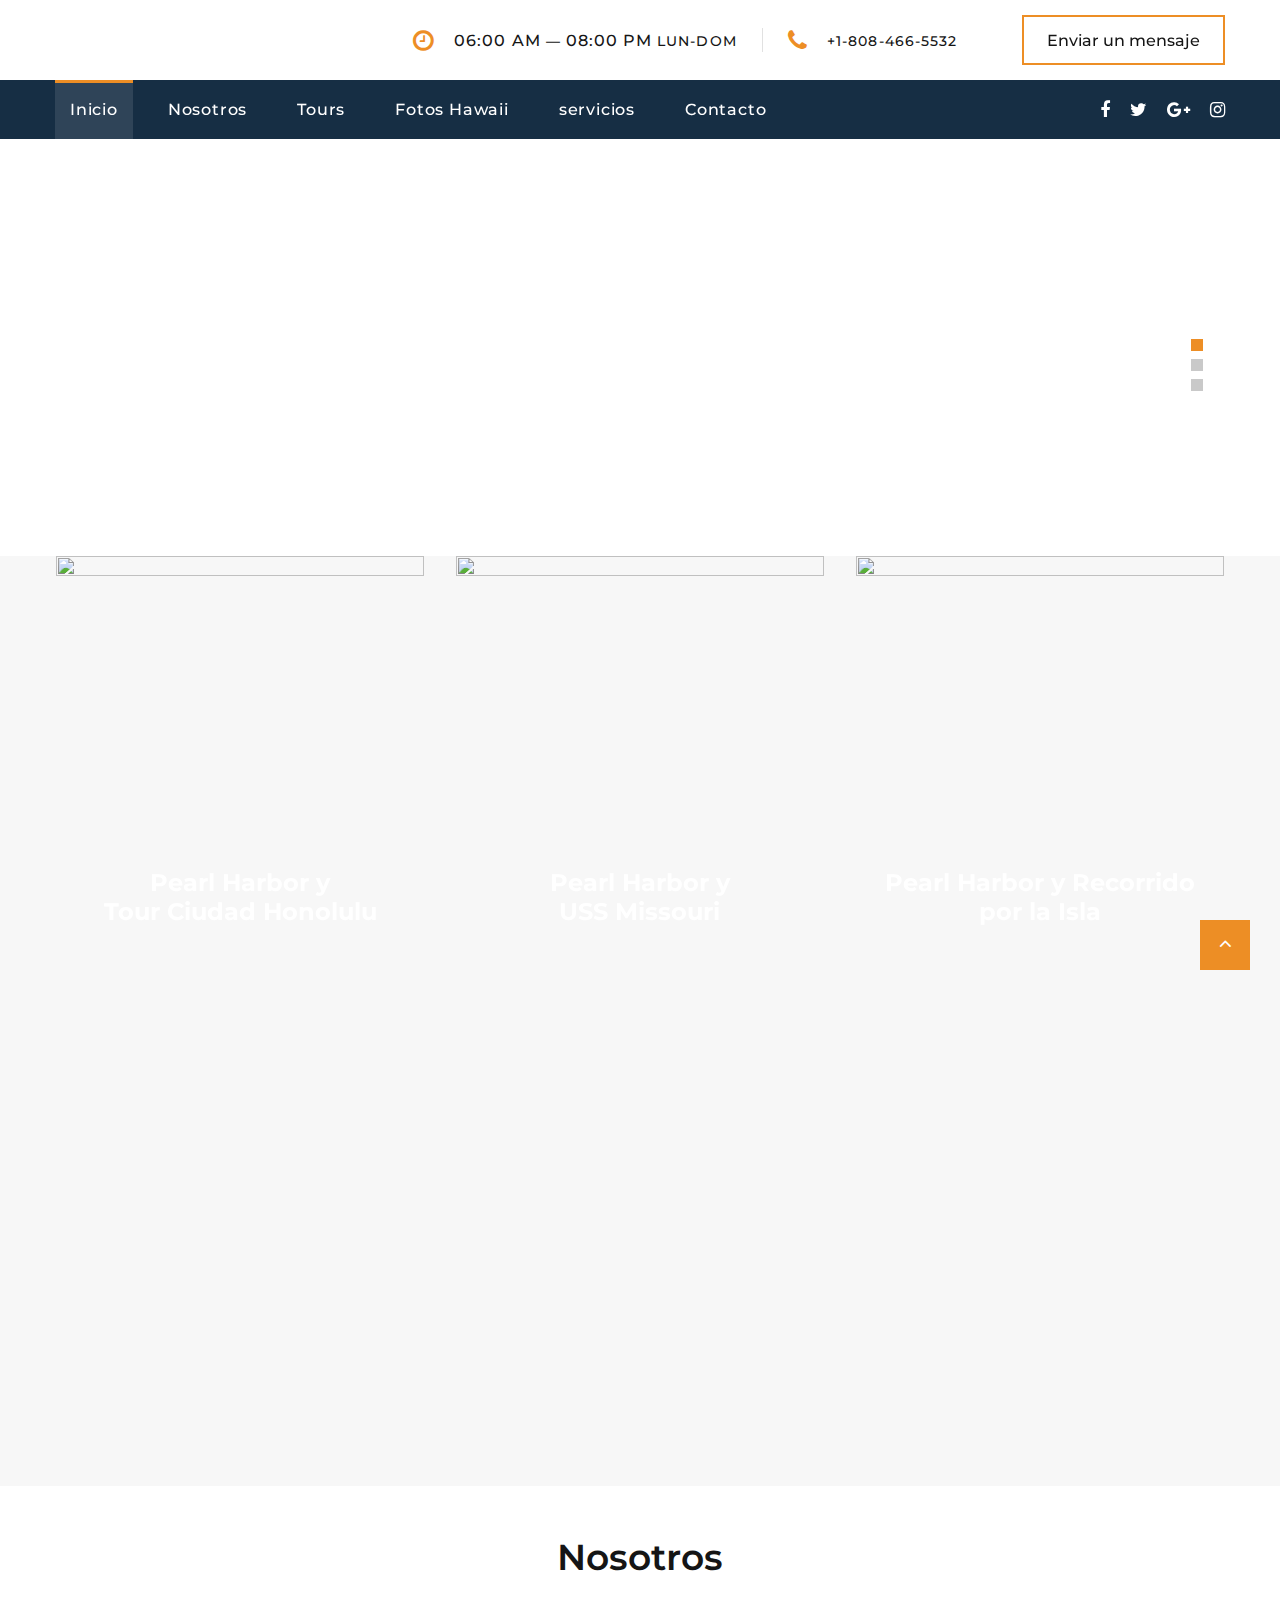
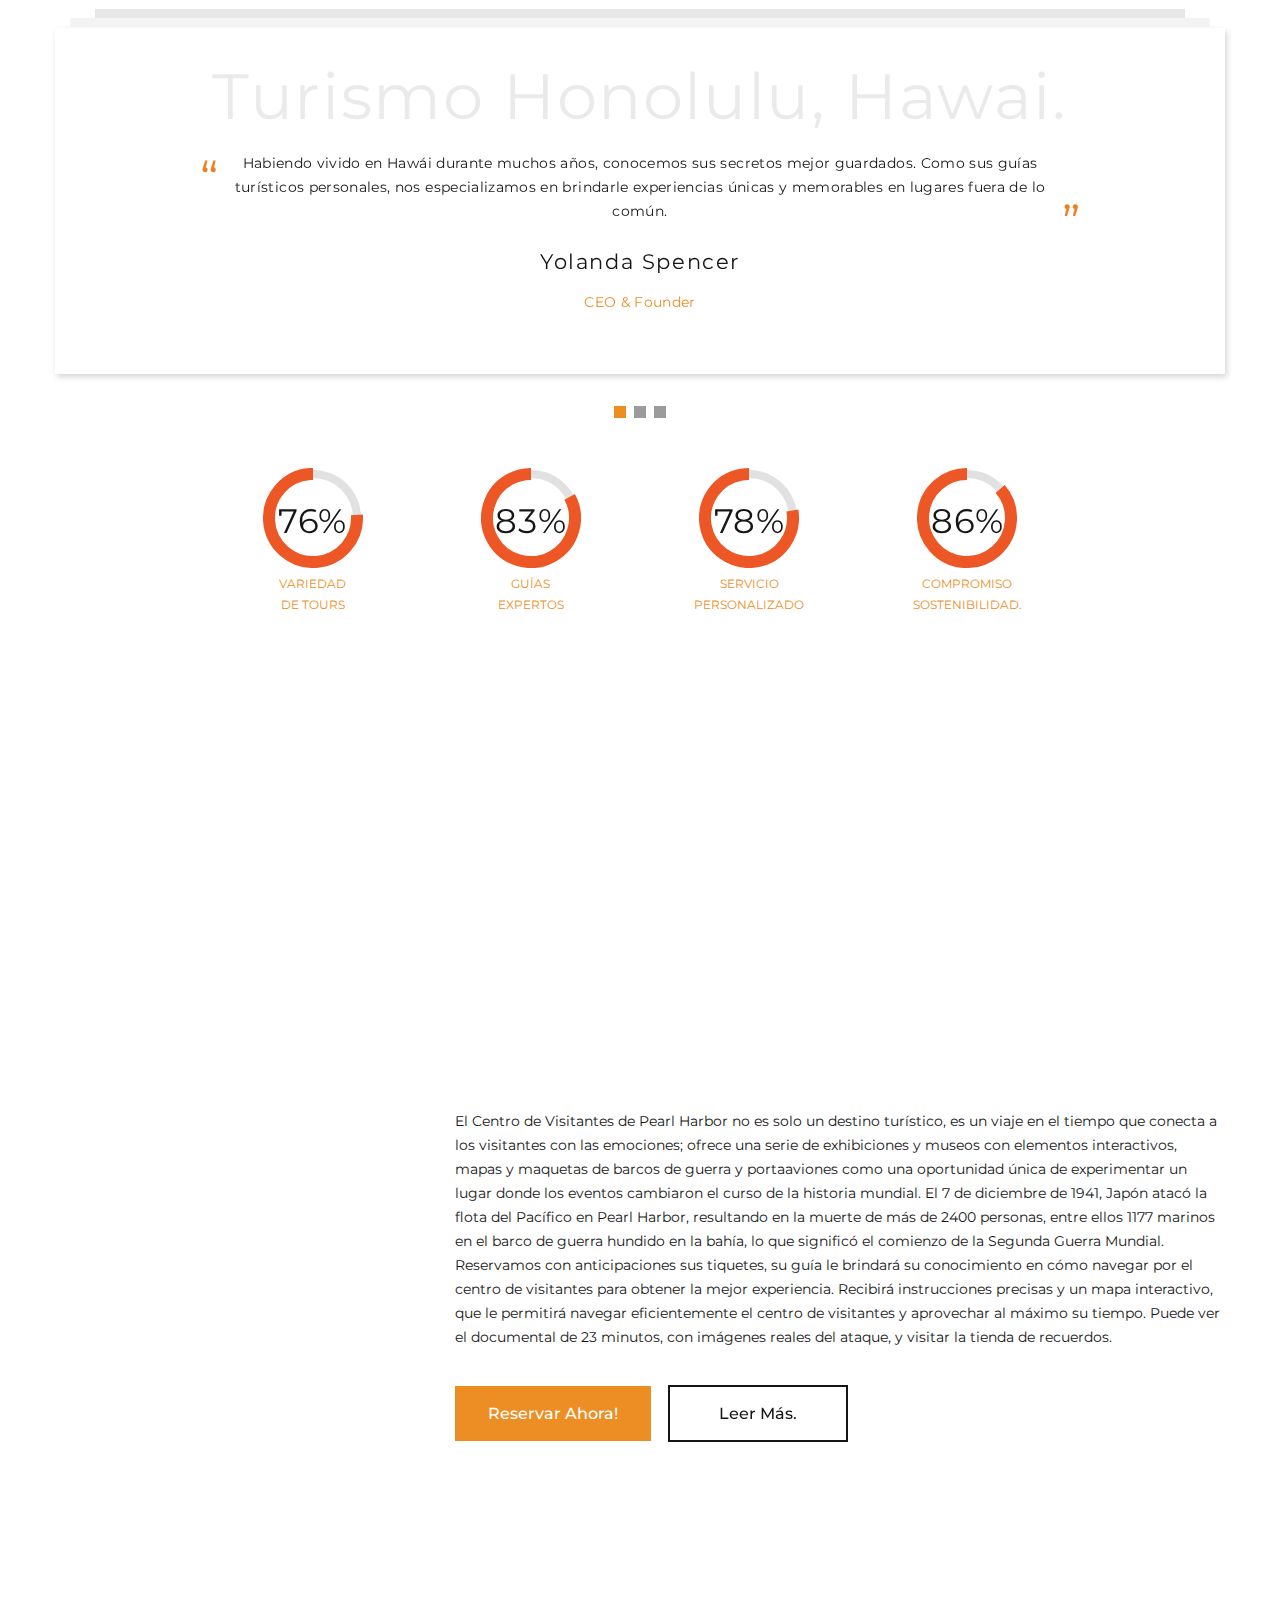
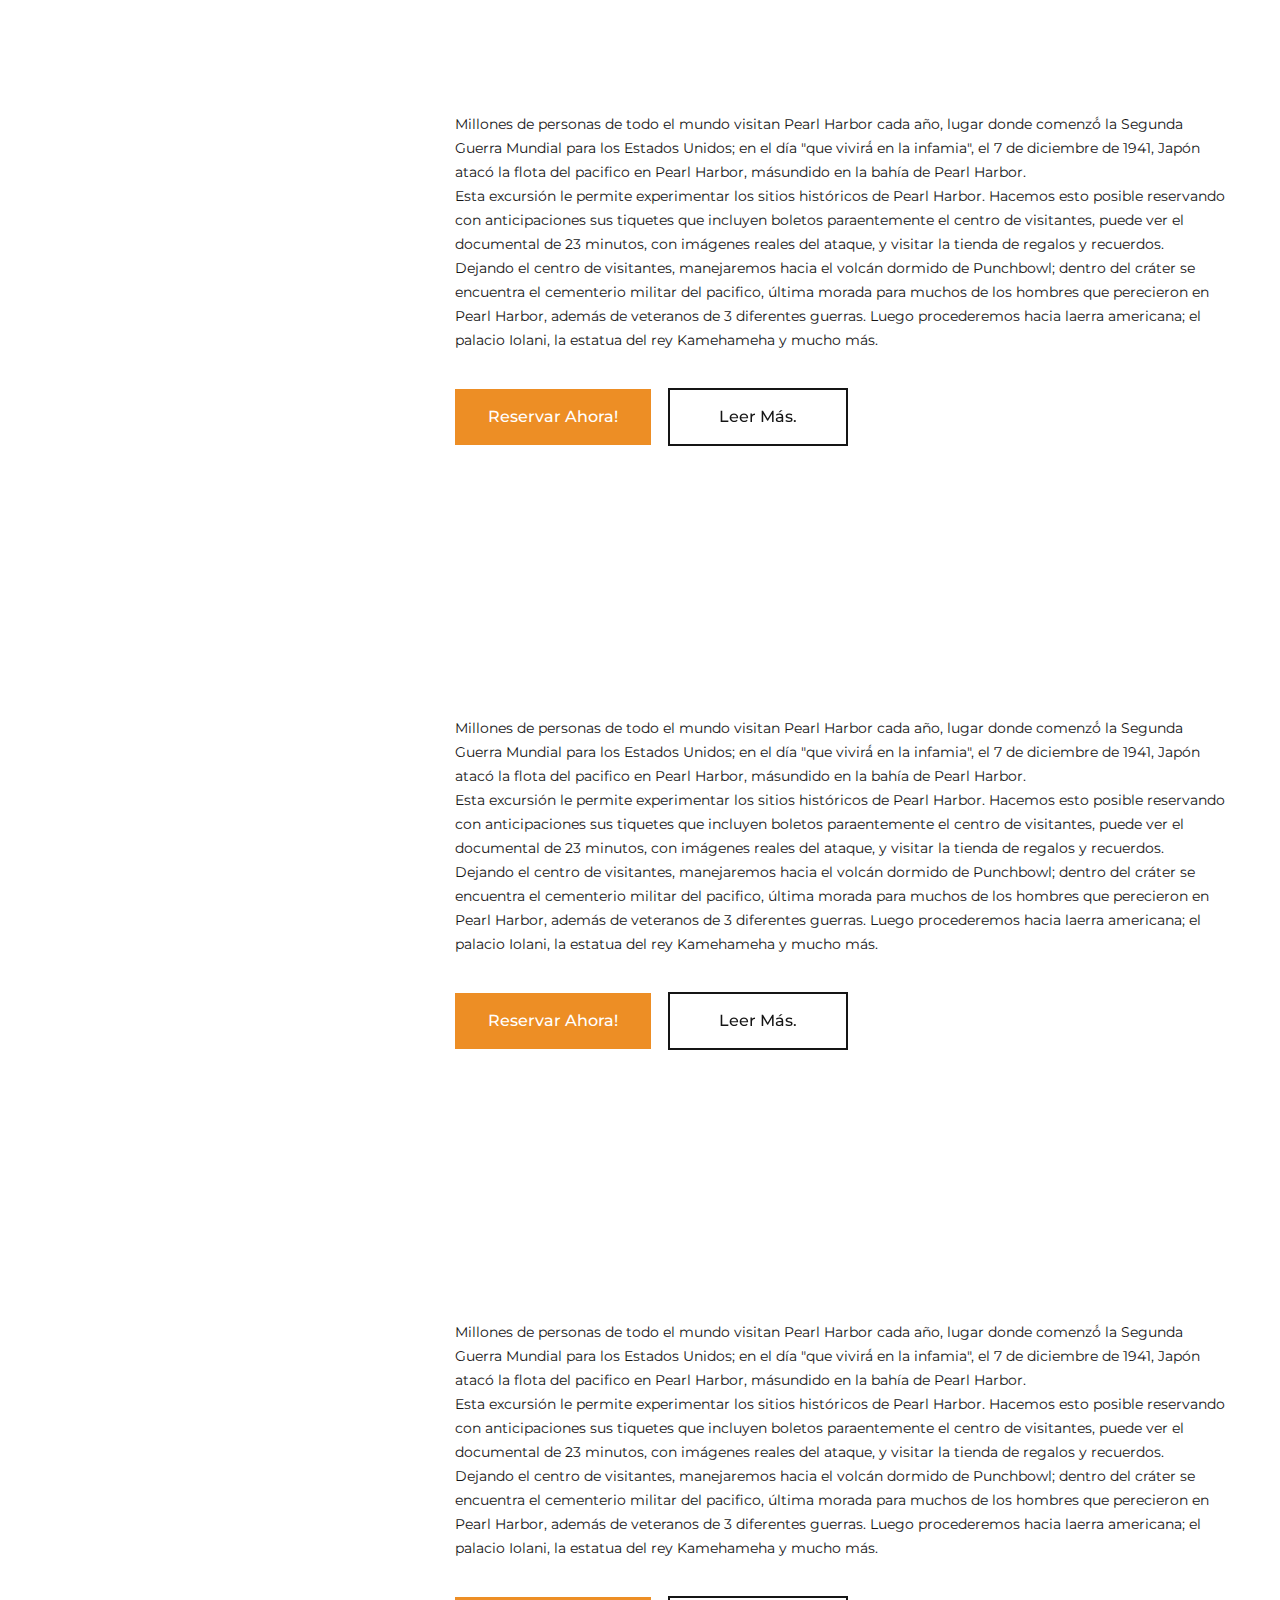
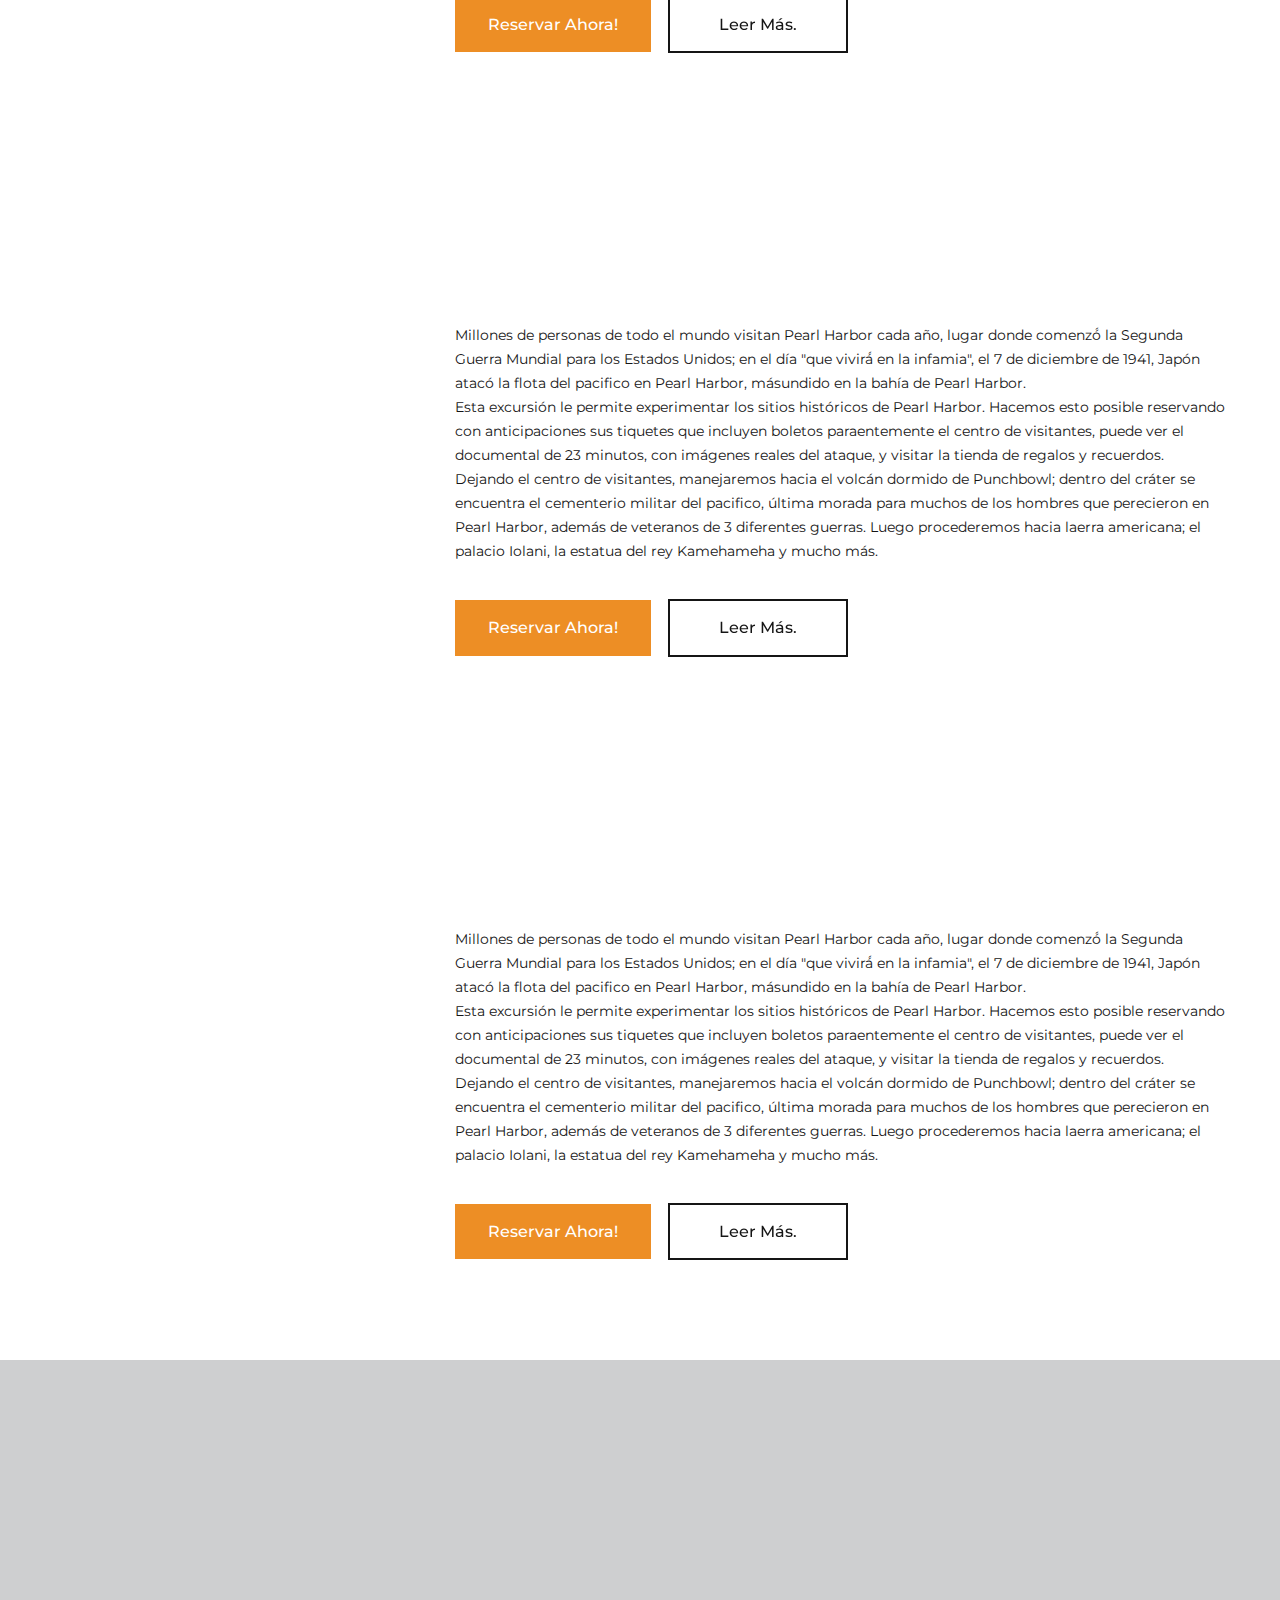
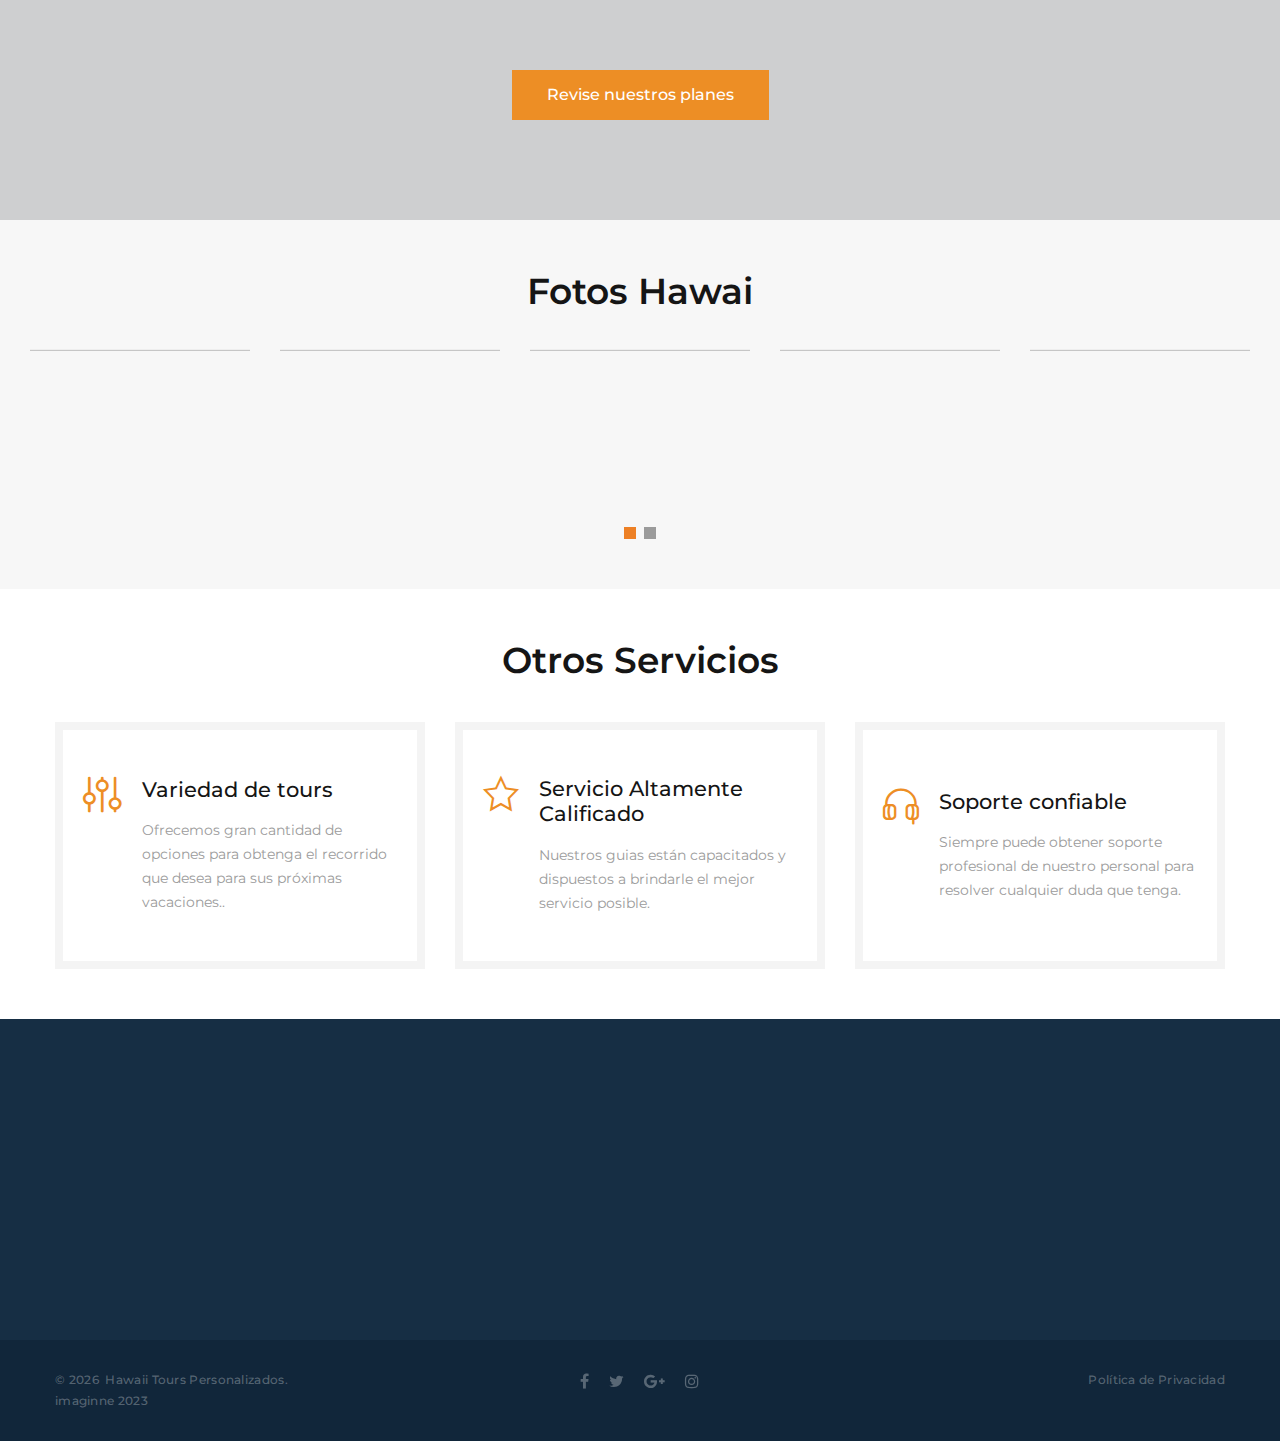
==== index.html @ 7d5526f1 "Add files via upload" ====
<!DOCTYPE html>
<html class="wide wow-animation" lang="en">
  <head>
    <title>Hawai Tours Personalizados</title>
    <meta name="format-detection" content="telephone=no">
    <meta name="viewport" content="width=device-width, height=device-height, initial-scale=1.0, maximum-scale=1.0, user-scalable=0">
    <meta http-equiv="X-UA-Compatible" content="IE=edge">
    <meta charset="utf-8">
    <link rel="icon" href="images/favicon.ico" type="image/x-icon">
    <!-- Stylesheets-->
    <link rel="stylesheet" type="text/css" href="//fonts.googleapis.com/css?family=Montserrat:400,500,600,700%7CPoppins:400%7CTeko:300,400">
    <link rel="stylesheet" href="css/bootstrap.css">
    <link rel="stylesheet" href="css/fonts.css">
    <link rel="stylesheet" href="css/style.css">
    <style>.ie-panel{display: none;background: #212121;padding: 10px 0;box-shadow: 3px 3px 5px 0 rgba(0,0,0,.3);clear: both;text-align:center;position: relative;z-index: 1;} html.ie-10 .ie-panel, html.lt-ie-10 .ie-panel {display: block;}</style>
  </head>
  <body>
    <div class="ie-panel"><a href="http://windows.microsoft.com/en-US/internet-explorer/"><img src="images/ie8-panel/warning_bar_0000_us.jpg" height="42" width="820" alt="You are using an outdated browser. For a faster, safer browsing experience, upgrade for free today."></a></div>
    <div class="preloader">
      <div class="preloader-body">
        <div class="cssload-container">
          <div class="cssload-speeding-wheel"></div>
        </div>
        <p>Loading...</p>
      </div>
    </div>
    <div class="page">
      <!-- Page Header<a class="banner banner-top" href="https://www.templatemonster.com/intense-multipurpose-html-template.html" target="_blank"><img src="images/intense_02.jpg" alt=""/></a>-->
      <header class="section page-header">
        <!-- RD Navbar-->
        <div class="rd-navbar-wrap">
          <nav class="rd-navbar rd-navbar-corporate" data-layout="rd-navbar-fixed" data-sm-layout="rd-navbar-fixed" data-md-layout="rd-navbar-fixed" data-md-device-layout="rd-navbar-fixed" data-lg-layout="rd-navbar-static" data-lg-device-layout="rd-navbar-fixed" data-xl-layout="rd-navbar-static" data-xl-device-layout="rd-navbar-static" data-xxl-layout="rd-navbar-static" data-xxl-device-layout="rd-navbar-static" data-lg-stick-up-offset="46px" data-xl-stick-up-offset="46px" data-xxl-stick-up-offset="106px" data-lg-stick-up="true" data-xl-stick-up="true" data-xxl-stick-up="true">
            <div class="rd-navbar-collapse-toggle rd-navbar-fixed-element-1" data-rd-navbar-toggle=".rd-navbar-collapse"><span></span></div>
            <div class="rd-navbar-aside-outer">
              <div class="rd-navbar-aside">
                <!-- RD Navbar Panel-->
                <div class="rd-navbar-panel">
                  <!-- RD Navbar Toggle-->
                  <button class="rd-navbar-toggle" data-rd-navbar-toggle=".rd-navbar-nav-wrap"><span></span></button>
                  <!-- RD Navbar Brand-->
                  <div class="rd-navbar-brand">
                    <!--Brand--><a class="brand" href="index.html"><img src="images/logo-default-450x37.png" alt="" width="" height=""/></a>
                  </div>
                </div>
                <div class="rd-navbar-aside-right rd-navbar-collapse">
                  <ul class="rd-navbar-corporate-contacts">
                    <li>
                      <div class="unit unit-spacing-xs">
                        <div class="unit-left"><span class="icon fa fa-clock-o"></span></div>
                        <div class="unit-body">
                          <p><span>06:00 am</span> — <span>08:00 pm</span> Lun-Dom</p>
                        </div>
                      </div>
                    </li>
                    <li>
                      <div class="unit unit-spacing-xs">
                        <div class="unit-left"><span class="icon fa fa-phone"></span></div>
                        <div class="unit-body"><a class="link-phone" href="tel:+18084665532">+1-808-466-5532</a></div>
                      </div>
                    </li>
                  </ul><a class="button button-md button-default-outline-2 button-ujarak" href="sms:+18082589701">Enviar un mensaje</a>
                </div>
              </div>
            </div>
            <div class="rd-navbar-main-outer">
              <div class="rd-navbar-main">
                <div class="rd-navbar-nav-wrap">
                  <ul class="list-inline list-inline-md rd-navbar-corporate-list-social">
                    <li><a class="icon fa fa-facebook" href="#"></a></li>
                    <li><a class="icon fa fa-twitter" href="#"></a></li>
                    <li><a class="icon fa fa-google-plus" href="#"></a></li>
                    <li><a class="icon fa fa-instagram" href="#"></a></li>
                  </ul>
                  <!-- RD Navbar Nav-->
                  <ul class="rd-navbar-nav">
                    <li class="rd-nav-item active"><a class="rd-nav-link" href="#inicio">Inicio</a>
                    </li>
                    <li class="rd-nav-item"><a class="rd-nav-link" href="#nosotros">Nosotros</a>
                    </li>
                    <li class="rd-nav-item"><a class="rd-nav-link" href="#tours">Tours</a>
                    </li>
                      <li class="rd-nav-item"><a class="rd-nav-link" href="#galeria">Fotos Hawaii</a>
                    </li>
                      <li class="rd-nav-item"><a class="rd-nav-link" href="#servicios">servicios</a>
                    </li>
                    <li class="rd-nav-item"><a class="rd-nav-link" href="#contacto">Contacto</a>
                    </li>
                  </ul>
                </div>
              </div>
            </div>
          </nav>
        </div>
      </header>
      <!-- Inicio swiper-->
      <section id="inicio" class="section swiper-container swiper-slider swiper-slider-corporate swiper-pagination-style-2" data-loop="true" data-autoplay="5000" data-simulate-touch="true" data-nav="false" data-direction="vertical">
        <div class="swiper-wrapper text-left">
          <div class="swiper-slide context-dark" data-slide-bg="images/slider-4-slide-1-1920x678.jpg">
            <div class="swiper-slide-caption section-md">
              <div class="container">
                <div class="row">
                  <div class="col-md-10">
                    <h6 class="text-uppercase" data-caption-animate="fadeInRight" data-caption-delay="0">Disfrute los mejores tours Personalizados</h6>
                    <h2 class="oh font-weight-light" data-caption-animate="slideInUp" data-caption-delay="100"><span>Explore</span><span class="font-weight-bold">Honolulu, hawai.</span></h2><a class="button button-default-outline button-ujarak" href="#contacto" data-caption-animate="fadeInLeft" data-caption-delay="0">Contáctenos</a>
                  </div>
                </div>
              </div>
            </div>
          </div>
          <div class="swiper-slide context-dark" data-slide-bg="images/slider-4-slide-2-1920x678.jpg">
            <div class="swiper-slide-caption section-md">
              <div class="container">
                <div class="row">
                  <div class="col-md-10">
                    <h6 class="text-uppercase" data-caption-animate="fadeInRight" data-caption-delay="0">Guias turisticos locales especializados </h6>
                    <h2 class="oh font-weight-light" data-caption-animate="slideInUp" data-caption-delay="100"><span>Verdadera</span><span class="font-weight-bold"> Experiencia Personalizada</span></h2><a class="button button-default-outline button-ujarak" href="#contacto" data-caption-animate="fadeInLeft" data-caption-delay="0">Contáctenos</a>
                  </div>
                </div>
              </div>
            </div>
          </div>
          <div class="swiper-slide context-dark" data-slide-bg="images/slider-4-slide-3-1920x678.jpg">
            <div class="swiper-slide-caption section-md">
              <div class="container">
                <div class="row">
                  <div class="col-md-10">
                    <h6 class="text-uppercase" data-caption-animate="fadeInRight" data-caption-delay="0">Viva una experiencia única seleccione</h6>
                    <h2 class="oh font-weight-light" data-caption-animate="slideInUp" data-caption-delay="100"><span>Su </span><span class="font-weight-bold">Siguiente Tour</span></h2><a class="button button-default-outline button-ujarak" href="#contacto" data-caption-animate="fadeInLeft" data-caption-delay="0">Contáctenos</a>
                  </div>
                </div>
              </div>
            </div>
          </div>
        </div>
        <!-- Swiper Pagination-->
        <div class="swiper-pagination"></div>
      </section>
      <!-- Box Categorias-->
      <section  class="section section-lg section-top-1 bg-gray-4">
        <div class="container offset-negative-1">
          <div class="box-categories cta-box-wrap">
            <div class="box-categories-content">
              <div class="row justify-content-center">
                <div class="col-md-4 wow fadeInDown col-9" data-wow-delay=".2s">
                  <ul class="list-marked-2 box-categories-list">
                    <li><a href="#tour1"><img src="images/Hawai-tour-1-honolulu-A.jpg" alt="" width="368" height="420"/></a>
                      <h5 class="box-categories-title">Pearl Harbor y<br>Tour Ciudad Honolulu</h5>
                    </li>
                  </ul>
                </div>
                <div class="col-md-4 wow fadeInDown col-9" data-wow-delay=".2s">
                  <ul class="list-marked-2 box-categories-list">
                    <li><a href="#tour2"><img src="images/Hawai-tour-2-honolulu-A.jpg" alt="" width="368" height="420"/></a>
                      <h5 class="box-categories-title">Pearl Harbor y<br>USS Missouri</h5>
                    </li>
                  </ul>
                </div>
                <div class="col-md-4 wow fadeInDown col-9" data-wow-delay=".2s">
                  <ul class="list-marked-2 box-categories-list">
                    <li><a href="#tour3"><img src="images/Hawai-tour-3-honolulu-A.jpg" alt="" width="368" height="420"/></a>
                      <h5 class="box-categories-title">Pearl Harbor y Recorrido por la Isla</h5>
                    </li>
                  </ul>
                </div>
              </div>
            </div>
              
              
               <div class="box-categories-content">
              <div class="row justify-content-center">
                <div class="col-md-4 wow fadeInDown col-9" data-wow-delay=".2s">
                  <ul class="list-marked-2 box-categories-list">
                    <li><a href="#tour4"><img src="images/Hawai-tour-4-honolulu-A.jpg" alt="" width="368" height="420"/></a>
                      <h5 class="box-categories-title">Experiencia Completa<br>Pearl Harbor </h5>
                    </li>
                  </ul>
                </div>
                <div class="col-md-4 wow fadeInDown col-9" data-wow-delay=".2s">
                  <ul class="list-marked-2 box-categories-list">
                    <li><a href="#tour5"><img src="images/Hawai-tour-5-honolulu-A.jpg" alt="" width="368" height="420"/></a>
                      <h5 class="box-categories-title">Pearl Harbor y<br>Submarino Bowfin</h5>
                    </li>
                  </ul>
                </div>
                <div class="col-md-4 wow fadeInDown col-9" data-wow-delay=".2s">
                  <ul class="list-marked-2 box-categories-list">
                    <li><a href="#tour6"><img src="images/Hawai-tour-6-honolulu-A.jpg" alt="" width="368" height="420"/></a>
                      <h5 class="box-categories-title">Pearl Harbor y<br>Museo de Aviación</h5>
                    </li>
                  </ul>
                </div>
              </div>
            </div>
          </div>
             <!--<a class="link-classic wow fadeInUp" href="#tours">Nuestros Tours<span></span></a>-->
          <!-- Owl Carousel-->
        </div>
      </section>
      <!-- Nosotros-->
      <section id= "nosotros" class="section section-sm section-last bg-default">
        <div class="container">
             <h3>Nosotros</h3>
          <!-- Owl Carousel-->
          <div class="owl-carousel owl-modern" data-items="1" data-stage-padding="15" data-margin="30" data-dots="true" data-animation-in="fadeIn" data-animation-out="fadeOut" data-autoplay="true">
            <!-- Quote Lisa-->
            <article class="quote-lisa">
             <h1 class="text-spacing-25 font-weight-normal title-opacity-9">Turismo Honolulu, Hawai.</h1>
              <div class="quote-lisa-body">
                <div class="quote-lisa-text">
                  <p class="q">Habiendo vivido en Hawái durante muchos años, conocemos sus secretos mejor guardados. Como sus guías turísticos personales, nos especializamos en brindarle experiencias únicas y memorables en lugares fuera de lo común.</p>
                </div>
                <h5 class="quote-lisa-cite"><a href="#">Yolanda Spencer</a></h5>
                <p class="quote-lisa-status">CEO & Founder</p>
              </div>
            </article>
            <!-- Quote Lisa-->
            <article class="quote-lisa">
              <h1 class="text-spacing-25 font-weight-normal title-opacity-9">Turismo Honolulu, Hawai.</h1>
              <div class="quote-lisa-body">
                <div class="quote-lisa-text">
                  <p class="q">La mejor guía turística que he conocido y he viajado a muchos muchos países. Es conocedora, profesional, flexible y divertida. Hizo que nuestra visita a Pearl Harbor y la excursión a la costa norte fueran realmente memorables.</p>
                </div>
                <h5 class="quote-lisa-cite"><a href="#">Lee Flanagan</a></h5>
                <p class="quote-lisa-status">Turista</p>
              </div>
            </article>
            <!-- Quote Lisa-->
            <article class="quote-lisa">
              <h1 class="text-spacing-25 font-weight-normal title-opacity-9">Turismo Honolulu, Hawai.</h1>
              <div class="quote-lisa-body">
                <div class="quote-lisa-text">
                  <p class="q">Llevamos a las personas a un emocionante viaje a Hawái, donde sus vacaciones inolvidables se hacen realidad. Conectamos a los viajeros con experiencias únicas, donde se sumergen en la cultura local, exploran paisajes impresionantes y crean recuerdos invaluables capturados en fotos increíbles.</p>
                </div>
                <h5 class="quote-lisa-cite"><a href="#">Yolanda Spencer</a></h5>
                <p class="quote-lisa-status">CEO & Founder</p>
              </div>
            </article>
          </div>
        </div>
         <!-- Circle Progress Bar-->
         <div class="row row-40 justify-content-center text-center inset-top-10">
                   
                      <div class="col-sm-2">
                        <div class="progress-bar-circle" data-value="0.87" data-gradient="#ed5625" data-empty-fill="transparent" data-size="100" data-thickness="12" data-reverse="true"><span></span></div>
                        <p class="progress-bar-circle-title">Variedad<br>de Tours</p>
                      </div>
                      <div class="col-sm-2">
                        <!-- Circle Progress Bar-->
                        <div class="progress-bar-circle" data-value="0.95" data-gradient="#ed5625" data-empty-fill="transparent" data-size="100" data-thickness="12" data-reverse="true"><span></span></div>
                        <p class="progress-bar-circle-title">Guías<br>Expertos</p>
                      </div>
                      <div class="col-sm-2">
                        <!-- Circle Progress Bar-->
                        <div class="progress-bar-circle" data-value="0.89" data-gradient="#ed5625" data-empty-fill="transparent" data-size="100" data-thickness="12" data-reverse="true"><span></span></div>
                        <p class="progress-bar-circle-title">Servicio<br>personalizado</p>
                      </div>
                      <div class="col-sm-2">
                        <!-- Circle Progress Bar-->
                        <div class="progress-bar-circle" data-value="0.99" data-gradient="#ed5625" data-empty-fill="transparent" data-size="100" data-thickness="12" data-reverse="true"><span></span></div>
                        <p class="progress-bar-circle-title">Compromiso<br>Sostenibilidad.</p>
                      </div>
                    </div>  
      </section>
      <!-- Tours-->
      <section id= "tours" class="section section-sm section-first bg-default text-md-left">
        <div class="container">
           <h3 class="col-lg-12 text-center wow fadeInUp">Tours</h3>
            <div id="tour1" class="row row-50 justify-content-center justify-content-xl-between">
             <div class="col-lg-4 text-center wow fadeInUp"><img src="images/Hawai-tour-1-honolulu-B.jpg" alt="" width="368" height="491"/>
              <div class="group-sm group-middle justify-content-start">
                        <div class="product-big-rating"><span class="icon material-icons-star"></span><span class="icon material-icons-star"></span><span class="icon material-icons-star"></span><span class="icon material-icons-star"></span><span class="icon material-icons-star_half"></span></div><a class="product-big-reviews" href="#nosotros">5 Destino recomendado</a>
                      </div>
            </div>        
             <div class="col-lg-8 wow fadeInRight" data-wow-delay=".1s">
              <div class="box-width-lg-670">
                 <h2 class="oh font-weight-light" data-caption-animate="slideInUp" data-caption-delay="100"><span>Pearl Harbor +</span><br><span class="font-weight-bold">Honolulu City</span></h2>
                <!-- Bootstrap tabs-->
                <div class="tabs-custom tabs-horizontal tabs-line tabs-line-big tabs-line-style-2 text-center text-md-left" id="tabs-7">
                  <!-- Nav tabs-->
                  <ul class="nav nav-tabs">
                    <li class="nav-item" role="presentation"><a class="nav-link active" href="#tabs-8-1" data-toggle="tab">Descripción</a></li>
                    <li class="nav-item" role="presentation"><a class="nav-link" href="#tabs-8-2" data-toggle="tab">Lugares</a></li>
                    <li class="nav-item" role="presentation"><a class="nav-link" href="#tabs-8-3" data-toggle="tab">horario</a></li>
                      <li class="nav-item" role="presentation"><a class="nav-link" href="#tabs-8-4" data-toggle="tab">Recomendaciones</a></li>
                  </ul>
                  <!-- Tab panes-->
                  <div class="tab-content">
                    <div class="tab-pane fade show active" id="tabs-8-1">
                      <p>El Centro de Visitantes de Pearl Harbor no es solo un destino turístico, es un viaje en el tiempo que conecta a los visitantes con las emociones; ofrece una serie de exhibiciones y museos con elementos interactivos, mapas y maquetas de barcos de guerra y portaaviones como una oportunidad única de experimentar un lugar donde los eventos cambiaron el curso de la historia mundial. El 7 de diciembre de 1941, Japón atacó la flota del Pacífico en Pearl Harbor, resultando en la muerte de más de 2400 personas, entre ellos 1177 marinos en el barco de guerra hundido en la bahía, lo que significó el comienzo de la Segunda Guerra Mundial. Reservamos con anticipaciones sus tiquetes, su guía le brindará su conocimiento en cómo navegar por el centro de visitantes para obtener la mejor experiencia.  Recibirá instrucciones precisas y un mapa interactivo, que le permitirá navegar eficientemente el centro de visitantes y aprovechar al máximo su tiempo. Puede ver el documental de 23 minutos, con imágenes reales del ataque, y visitar la tienda de recuerdos.</p>
                      <div class="group-md group-middle"><a class="button button-secondary button-pipaluk" href="https://fareharbor.com/embeds/book/phvforme/items/152072/?flow=16003"Target="_blank">Reservar Ahora!</a><a class="button button-black-outline button-ujarak" href="about.html">Leer Más.</a></div>
                    </div>
                    <div class="tab-pane fade" id="tabs-8-2">
                     <ul class=" list-0 list-custom list-marked list-marked-sm list-marked-secondary">
                        <li><strong>Centro de visitantes en Pearl Harbor: </strong>Monumento Nacional administrado por el Servicio de Parques Nacionales  de los Estados Unidos, aquí encontrará una serie de museos con exhibiciones interactivas, mapas y maquetas relacionadas con la Segunda Guerra Mundial.
                         </li>
                        <li><strong>Monumento al Arizona: </strong>Incluye un viaje en bote operado por la naval de los Estados Unidos. Podrá ver el buque de guerra hundido, la última morada para 1177 marinos. Es un lugar de reflexión y respeto. También se puede ver el documental de 23 minutos con imágenes reales del ataque.</li>
                        <li><strong>Cementerio en Punchbowl:</strong>Cementerio militar situado en el interior del cráter dormido Punchbowl aqui se encuentran enterrados los soldados y marineros de la Segunda Guerra Mundial, las guerras de Vietnam y Corea </li>
                        <li><strong>Centro histórico de Honolulu: </strong>Alberga las edificaciones históricas de la ciudad, tales como El Palacio Real Iolani, la Iglesia Kawaiahao y la Corte Suprema del Estado.</li>
                      </ul>
                      <div class="group-md group-middle"><a class="button button-secondary button-pipaluk" href="https://fareharbor.com/embeds/book/phvforme/items/152072/?flow=16003"Target="_blank">Reservar Ahora!</a><a class="button button-black-outline button-ujarak" href="about.html">Leer Más.</a></div>
                    </div>
                    <div class="tab-pane fade" id="tabs-8-3">
                        <p><strong>EXCURSIÓN DE 4 HORAS</strong> (Sujeto a cambio, dependiendo de los tiquetes para el viaje en bote al Arizona)<br><strong>09:00</strong> AM	RECOGIDA EN SU HOTEL<br><strong>09:35</strong> AM	LLEGADA A PEARL HARBOR<br><strong>09:45</strong> AM	EXPLORANDO LOS MUSEOS Y LAS EXHIBICIONES<br><strong>10:30</strong> AM	VISITA AL ARIZONA<br><strong>11:15</strong> AM	SALIDA DE PEARL HARBOR HACIA EL CEMENTERIO PUNCHBOWL<br><strong>11:45</strong> AM	VISITA A LA CIUDAD HISTÓRICA DE HONOLULU<br><strong>01:00</strong> PM	DE REGRESO EN SU HOTEL</p> 
                      <div class="group-md group-middle"><a class="button button-secondary button-pipaluk" href="https://fareharbor.com/embeds/book/phvforme/items/152072/?flow=16003"Target="_blank">Reservar Ahora!</a><a class="button button-black-outline button-ujarak" href="about.html">Leer Más.</a></div>
                    </div>
                      <div class="tab-pane fade" id="tabs-8-4">
                      <p><Strong>instrucciones especiales:</Strong><br>Les sugerimos vestimenta cómoda y apropiada; Este es un lugar de respeto y reflexión. los trajes de baño, o prendas muy escotadas, no son aceptados. Pueden usar zapatos cerrados, o sandalias confortables ya que hay que caminar en la visita a los sitios históricos. Se recomienda llevar al tour solo artículos esenciales como teléfonos, billeteras y una botella de agua o cualquier medicamento necesario. Por motivos de seguridad no se permiten bolsos, fundas para iPad ni carteras tipo canguro. Una billetera no debe ser más grande que un teléfono celular normal.<br>En el Centro de visitantes de Pearl Harbor, se pueden registrar y guardar por $7.00 por bolso pequeño o $10.00 por bolso grande. Las bolsas permitidas deben ser bolsas transparentes aprobadas por la Marina de los EE. UU.<br>
                    <Strong>Política de cancelación del 100%:</Strong> En caso de cancelación o solicitud de cambio de su reserva, tenga en cuenta lo siguiente, no hay ningún cargo por cambio de fecha o cambio de tour según la disponibilidad del tour, pero debe realizarse 48 horas antes del día original del tour. No se emiten reembolsos para ningún recorrido dentro de las 48 horas anteriores al inicio de su recorrido.</p>
                      <div class="group-md group-middle"><a class="button button-secondary button-pipaluk" href="https://fareharbor.com/embeds/book/phvforme/items/152072/?flow=16003"Target="_blank">Reservar Ahora!</a><a class="button button-black-outline button-ujarak" href="about.html">Leer Más.</a></div>
                    </div>
                  </div>
                    <div class="product-big-price-wrap"><span class="product-big-price">$890</span></div> 
                    
                </div>
              </div>
            </div> 
            </div>
            <div id="tour2" class="row row-50 justify-content-center justify-content-xl-between">
             <div class="col-lg-4 text-center wow fadeInUp"><img src="images/Hawai-tour-2-honolulu-B.jpg" alt="" width="368" height="491"/>
              <div class="group-sm group-middle justify-content-start">
                        <div class="product-big-rating"><span class="icon material-icons-star"></span><span class="icon material-icons-star"></span><span class="icon material-icons-star"></span><span class="icon material-icons-star"></span><span class="icon material-icons-star_half"></span></div><a class="product-big-reviews" href="#nosotros">5 Destino recomendado</a>
                      </div>
            </div>        
             <div class="col-lg-8 wow fadeInRight" data-wow-delay=".1s">
              <div class="box-width-lg-670">
                <h2 class="oh font-weight-light" data-caption-animate="slideInUp" data-caption-delay="100"><span>Pearl Harbor +</span><br><span class="font-weight-bold">USS Missouri</span></h2>
                <!-- Bootstrap tabs-->
                <div class="tabs-custom tabs-horizontal tabs-line tabs-line-big tabs-line-style-2 text-center text-md-left" id="tabs-7">
                  <!-- Nav tabs-->
                  <ul class="nav nav-tabs">
                    <li class="nav-item" role="presentation"><a class="nav-link active" href="#tabs-8-1" data-toggle="tab">Descripción</a></li>
                    <li class="nav-item" role="presentation"><a class="nav-link" href="#tabs-8-2" data-toggle="tab">Recorrido</a></li>
                    <li class="nav-item" role="presentation"><a class="nav-link" href="#tabs-8-3" data-toggle="tab">horarios</a></li>
                      <li class="nav-item" role="presentation"><a class="nav-link" href="#tabs-8-4" data-toggle="tab">Recomendaciones</a></li>
                  </ul>
                  <!-- Tab panes-->
                  <div class="tab-content">
                    <div class="tab-pane fade show active" id="tabs-8-1">
                      <p>Millones de personas de todo el mundo visitan Pearl Harbor cada año, lugar donde comenzó́ la Segunda Guerra Mundial para los Estados Unidos; en el día "que vivirá́ en la infamia", el 7 de diciembre de 1941, Japón atacó la flota del pacifico en Pearl Harbor, másundido en la bahía de Pearl Harbor.<br>Esta excursión le permite experimentar los sitios históricos de Pearl Harbor. Hacemos esto posible reservando con anticipaciones sus tiquetes que incluyen boletos paraentemente el centro de visitantes, puede ver el documental de 23 minutos, con imágenes reales del ataque, y visitar la tienda de regalos y recuerdos.<br>Dejando el centro de visitantes, manejaremos hacia el volcán dormido de Punchbowl; dentro del cráter se encuentra el cementerio militar del pacifico, última morada para muchos de los hombres que perecieron en Pearl Harbor, además de veteranos de 3 diferentes guerras. Luego procederemos hacia laerra americana; el palacio Iolani, la estatua del rey Kamehameha y mucho más.</p>
                       <div class="group-md group-middle"><a class="button button-secondary button-pipaluk" href="https://fareharbor.com/embeds/book/phvforme/items/152072/?flow=16003"Target="_blank">Reservar Ahora!</a><a class="button button-black-outline button-ujarak" href="about.html">Leer Más.</a></div>
                    </div>
                    <div class="tab-pane fade" id="tabs-8-2">
                      <p>Centro de visitantes en Pearl Harbor<br>El Monumento Nacional es administrado por el Servicio de Parques Nacionales  de los Estados Unidos, aquí encontrarán una serie de exhibiciones y mu.<br>Monumento al Arizona<br>ados Unidos. Al llegar al monumento, usted podrá ver el buque de guerra hundido, y la última morada para 1177 marinos e infantes de marina. Es un lugar de reflexión y respeto. También, antes o después; dependiendo de la hora de su tiquete, pueden ver el documental de 23 minutos con imágenes reales del ataque.<br> Cementerio Conmemorativo Nacional del Pacífico en Punchbowl<br>Más de 50,000 pe Este cementerio militar es el lugar donde se encuentran enterrados los soldados y marineros de la Segunda o, pero hacemos un recorrido lento, además podrán observar una hermosa panorámica de la ciudad de Honolulu.<br>Centro histórico de Honolulu<br>El  centro de Honolulu, alberga las edificaciones históricas de la ciudad, tales como; real en suelo americano, la estatua del primer rey de hawaii; Rey Kamehameha,  la Iglesia Kawaiahao y la Corte Suprema del Estado, guardando la más fa historia de Hawaii.</p>
                       <div class="group-md group-middle"><a class="button button-secondary button-pipaluk" href="https://fareharbor.com/embeds/book/phvforme/items/152072/?flow=16003"Target="_blank">Reservar Ahora!</a><a class="button button-black-outline button-ujarak" href="about.html">Leer Más.</a></div>
                    </div>
                    <div class="tab-pane fade" id="tabs-8-3">
                      <p>EXCURSIÓN DE 4 HORAS<br>(Sujeto a cambio, dependiendo de los tiquetes para el viaje en bote al Arizona)<br>9:00AM	RECOGIDA EN SU HOTEL<br>9:35AM	LLEGADA A PEARL HARBOR<br>9:45AM	EXPLORANDO LOS MUSEOS Y LAS EXHIBICIONES<br>10:30AM	VISITA AL ARIZONA<br>11:15AM	SALIDA DE PEARL HARBOR HACIA EL CEMENTERIO PUNCHBOWL<br>11:45AM	VISITA A LA CIUDAD HISTÓRICA DE HONOLULU<br>1:00PM	DE REGRESO EN SU HOTEL</p> <ul class="row-16 list-0 list-custom list-marked list-marked-sm list-marked-secondary">
                        <li><strong>Centro histórico de Honolulu</strong><p>Alberga las edificaciones históricas de la ciudad, tales como; real en suelo americano, la estatua del primer rey de hawaii; Rey Kamehameha, </p></li>
                        <li><strong>Centro histórico de Honolulu</strong><p>Alberga las edificaciones históricas de la ciudad, tales como; real en suelo americano, la estatua del primer rey de hawaii; Rey Kamehameha, </p></li>
                        <li><strong>Centro histórico de Honolulu</strong><p>Alberga las edificaciones históricas de la ciudad, tales como; real en suelo americano, la estatua del primer rey de hawaii; Rey Kamehameha, </p></li>
                        <li>Tempor incididunt</li>
                        <li>Sem fringilla</li>
                        <li>Ut venenatis</li>
                        <li>Lorem ipsum</li>
                        <li>Consectetur adipiscing</li>
                        <li>Sed do eiusmod</li>
                      </ul>
                       <div class="group-md group-middle"><a class="button button-secondary button-pipaluk" href="https://fareharbor.com/embeds/book/phvforme/items/152072/?flow=16003"Target="_blank">Reservar Ahora!</a><a class="button button-black-outline button-ujarak" href="about.html">Leer Más.</a></div>
                    </div>
                      <div class="tab-pane fade" id="tabs-8-4">
                      <p>instrucciones especiales<br>Les sugerimos vestimenta cómoda y apropiada; recuerden que están visitando un cementerio bajo el agua,  por consiguiente, trajes de baño, o prendas muy escotadas, no son aceptados. Este es un lugar de respeto y reflexión.  Pueden usar zapatos cerrados, o sandalias confortables ya que hay que caminar mucho cuando visite los sitios históricos de Pearl Harbor.</p>
                       <div class="group-md group-middle"><a class="button button-secondary button-pipaluk" href="https://fareharbor.com/embeds/book/phvforme/items/152072/?flow=16003"Target="_blank">Reservar Ahora!</a><a class="button button-black-outline button-ujarak" href="about.html">Leer Más.</a></div>
                    </div>
                  </div>
                    <div class="product-big-price-wrap"><span class="product-big-price">$890</span></div> 
                    
                </div>
              </div>
            </div> 
            </div>
            <div id="tour3" class="row row-50 justify-content-center justify-content-xl-between">
             <div class="col-lg-4 text-center wow fadeInUp"><img src="images/Hawai-tour-3-honolulu-B.jpg" alt="" width="368" height="491"/>
              <div class="group-sm group-middle justify-content-start">
                        <div class="product-big-rating"><span class="icon material-icons-star"></span><span class="icon material-icons-star"></span><span class="icon material-icons-star"></span><span class="icon material-icons-star"></span><span class="icon material-icons-star_half"></span></div><a class="product-big-reviews" href="#nosotros">5 Destino recomendado</a>
                      </div>
            </div>        
             <div class="col-lg-8 wow fadeInRight" data-wow-delay=".1s">
              <div class="box-width-lg-670">
                  <h2 class="oh font-weight-light" data-caption-animate="slideInUp" data-caption-delay="100"><span>Pearl Harbor +</span><br><span class="font-weight-bold">Recorrido por la Isla</span></h2>
                <!-- Bootstrap tabs-->
                <div class="tabs-custom tabs-horizontal tabs-line tabs-line-big tabs-line-style-2 text-center text-md-left" id="tabs-7">
                  <!-- Nav tabs-->
                  <ul class="nav nav-tabs">
                    <li class="nav-item" role="presentation"><a class="nav-link active" href="#tabs-8-1" data-toggle="tab">Descripción</a></li>
                    <li class="nav-item" role="presentation"><a class="nav-link" href="#tabs-8-2" data-toggle="tab">Recorrido</a></li>
                    <li class="nav-item" role="presentation"><a class="nav-link" href="#tabs-8-3" data-toggle="tab">horarios</a></li>
                      <li class="nav-item" role="presentation"><a class="nav-link" href="#tabs-8-4" data-toggle="tab">Recomendaciones</a></li>
                  </ul>
                  <!-- Tab panes-->
                  <div class="tab-content">
                    <div class="tab-pane fade show active" id="tabs-8-1">
                      <p>Millones de personas de todo el mundo visitan Pearl Harbor cada año, lugar donde comenzó́ la Segunda Guerra Mundial para los Estados Unidos; en el día "que vivirá́ en la infamia", el 7 de diciembre de 1941, Japón atacó la flota del pacifico en Pearl Harbor, másundido en la bahía de Pearl Harbor.<br>Esta excursión le permite experimentar los sitios históricos de Pearl Harbor. Hacemos esto posible reservando con anticipaciones sus tiquetes que incluyen boletos paraentemente el centro de visitantes, puede ver el documental de 23 minutos, con imágenes reales del ataque, y visitar la tienda de regalos y recuerdos.<br>Dejando el centro de visitantes, manejaremos hacia el volcán dormido de Punchbowl; dentro del cráter se encuentra el cementerio militar del pacifico, última morada para muchos de los hombres que perecieron en Pearl Harbor, además de veteranos de 3 diferentes guerras. Luego procederemos hacia laerra americana; el palacio Iolani, la estatua del rey Kamehameha y mucho más.</p>
                      <div class="group-md group-middle"><a class="button button-secondary button-pipaluk" href="https://fareharbor.com/embeds/book/phvforme/items/152072/?flow=16003"Target="_blank">Reservar Ahora!</a><a class="button button-black-outline button-ujarak" href="about.html">Leer Más.</a></div>
                    </div>
                    <div class="tab-pane fade" id="tabs-8-2">
                      <ul class="row-16 list-0 list-custom list-marked list-marked-sm list-marked-secondary">
                        <li><strong>Centro histórico de Honolulu</strong><p>Alberga las edificaciones históricas de la ciudad, tales como; real en suelo americano, la estatua del primer rey de hawaii; Rey Kamehameha, </p></li>
                        <li><strong>Centro histórico de Honolulu</strong><p>Alberga las edificaciones históricas de la ciudad, tales como; real en suelo americano, la estatua del primer rey de hawaii; Rey Kamehameha, </p></li>
                        <li><strong>Centro histórico de Honolulu</strong><p>Alberga las edificaciones históricas de la ciudad, tales como; real en suelo americano, la estatua del primer rey de hawaii; Rey Kamehameha, </p></li>
                        <li>Tempor incididunt</li>
                        <li>Sem fringilla</li>
                        <li>Ut venenatis</li>
                        <li>Lorem ipsum</li>
                        <li>Consectetur adipiscing</li>
                        <li>Sed do eiusmod</li>
                      </ul>
                       <div class="group-md group-middle"><a class="button button-secondary button-pipaluk" href="https://fareharbor.com/embeds/book/phvforme/items/152072/?flow=16003"Target="_blank">Reservar Ahora!</a><a class="button button-black-outline button-ujarak" href="about.html">Leer Más.</a></div>
                    </div>
                    <div class="tab-pane fade" id="tabs-8-3">
                      <p>EXCURSIÓN DE 4 HORAS<br>(Sujeto a cambio, dependiendo de los tiquetes para el viaje en bote al Arizona)<br>9:00AM	RECOGIDA EN SU HOTEL<br>9:35AM	LLEGADA A PEARL HARBOR<br>9:45AM	EXPLORANDO LOS MUSEOS Y LAS EXHIBICIONES<br>10:30AM	VISITA AL ARIZONA<br>11:15AM	SALIDA DE PEARL HARBOR HACIA EL CEMENTERIO PUNCHBOWL<br>11:45AM	VISITA A LA CIUDAD HISTÓRICA DE HONOLULU<br>1:00PM	DE REGRESO EN SU HOTEL</p> 
                       <div class="group-md group-middle"><a class="button button-secondary button-pipaluk" href="https://fareharbor.com/embeds/book/phvforme/items/152072/?flow=16003"Target="_blank">Reservar Ahora!</a><a class="button button-black-outline button-ujarak" href="about.html">Leer Más.</a></div>
                    </div>
                      <div class="tab-pane fade" id="tabs-8-4">
                      <p>instrucciones especiales<br>Les sugerimos vestimenta cómoda y apropiada; recuerden que están visitando un cementerio bajo el agua,  por consiguiente, trajes de baño, o prendas muy escotadas, no son aceptados. Este es un lugar de respeto y reflexión.  Pueden usar zapatos cerrados, o sandalias confortables ya que hay que caminar mucho cuando visite los sitios históricos de Pearl Harbor.</p>
                      <div class="group-md group-middle"><a class="button button-secondary button-pipaluk" href="https://fareharbor.com/embeds/book/phvforme/items/152072/?flow=16003"Target="_blank">Reservar Ahora!</a><a class="button button-black-outline button-ujarak" href="about.html">Leer Más.</a></div>
                    </div>
                  </div>
                    <div class="product-big-price-wrap"><span class="product-big-price">$890</span></div> 
                    
                </div>
              </div>
            </div> 
            </div>
            <div id="tour4" class="row row-50 justify-content-center justify-content-xl-between">
             <div class="col-lg-4 text-center wow fadeInUp"><img src="images/Hawai-tour-4-honolulu-B.jpg" alt="" width="368" height="491"/>
              <div class="group-sm group-middle justify-content-start">
                        <div class="product-big-rating"><span class="icon material-icons-star"></span><span class="icon material-icons-star"></span><span class="icon material-icons-star"></span><span class="icon material-icons-star"></span><span class="icon material-icons-star_half"></span></div><a class="product-big-reviews" href="#nosotros">5 Destino recomendado</a>
                      </div>
            </div>        
             <div class="col-lg-8 wow fadeInRight" data-wow-delay=".1s">
              <div class="box-width-lg-670">
                <h2 class="oh font-weight-light" data-caption-animate="slideInUp" data-caption-delay="100"><span>Pearl Harbor </span><br><span class="font-weight-bold">Experiencia Completa</span></h2>
                <!-- Bootstrap tabs-->
                <div class="tabs-custom tabs-horizontal tabs-line tabs-line-big tabs-line-style-2 text-center text-md-left" id="tabs-7">
                  <!-- Nav tabs-->
                  <ul class="nav nav-tabs">
                    <li class="nav-item" role="presentation"><a class="nav-link active" href="#tabs-8-1" data-toggle="tab">Descripción</a></li>
                    <li class="nav-item" role="presentation"><a class="nav-link" href="#tabs-8-2" data-toggle="tab">Recorrido</a></li>
                    <li class="nav-item" role="presentation"><a class="nav-link" href="#tabs-8-3" data-toggle="tab">horarios</a></li>
                      <li class="nav-item" role="presentation"><a class="nav-link" href="#tabs-8-4" data-toggle="tab">Recomendaciones</a></li>
                  </ul>
                  <!-- Tab panes-->
                  <div class="tab-content">
                    <div class="tab-pane fade show active" id="tabs-8-1">
                      <p>Millones de personas de todo el mundo visitan Pearl Harbor cada año, lugar donde comenzó́ la Segunda Guerra Mundial para los Estados Unidos; en el día "que vivirá́ en la infamia", el 7 de diciembre de 1941, Japón atacó la flota del pacifico en Pearl Harbor, másundido en la bahía de Pearl Harbor.<br>Esta excursión le permite experimentar los sitios históricos de Pearl Harbor. Hacemos esto posible reservando con anticipaciones sus tiquetes que incluyen boletos paraentemente el centro de visitantes, puede ver el documental de 23 minutos, con imágenes reales del ataque, y visitar la tienda de regalos y recuerdos.<br>Dejando el centro de visitantes, manejaremos hacia el volcán dormido de Punchbowl; dentro del cráter se encuentra el cementerio militar del pacifico, última morada para muchos de los hombres que perecieron en Pearl Harbor, además de veteranos de 3 diferentes guerras. Luego procederemos hacia laerra americana; el palacio Iolani, la estatua del rey Kamehameha y mucho más.</p>
                       <div class="group-md group-middle"><a class="button button-secondary button-pipaluk" href="https://fareharbor.com/embeds/book/phvforme/items/152072/?flow=16003"Target="_blank">Reservar Ahora!</a><a class="button button-black-outline button-ujarak" href="about.html">Leer Más.</a></div>
                    </div>
                    <div class="tab-pane fade" id="tabs-8-2">
                      <p>Centro de visitantes en Pearl Harbor<br>El Monumento Nacional es administrado por el Servicio de Parques Nacionales  de los Estados Unidos, aquí encontrarán una serie de exhibiciones y mu.<br>Monumento al Arizona<br>ados Unidos. Al llegar al monumento, usted podrá ver el buque de guerra hundido, y la última morada para 1177 marinos e infantes de marina. Es un lugar de reflexión y respeto. También, antes o después; dependiendo de la hora de su tiquete, pueden ver el documental de 23 minutos con imágenes reales del ataque.<br> Cementerio Conmemorativo Nacional del Pacífico en Punchbowl<br>Más de 50,000 pe Este cementerio militar es el lugar donde se encuentran enterrados los soldados y marineros de la Segunda o, pero hacemos un recorrido lento, además podrán observar una hermosa panorámica de la ciudad de Honolulu.<br>Centro histórico de Honolulu<br>El  centro de Honolulu, alberga las edificaciones históricas de la ciudad, tales como; real en suelo americano, la estatua del primer rey de hawaii; Rey Kamehameha,  la Iglesia Kawaiahao y la Corte Suprema del Estado, guardando la más fa historia de Hawaii.</p>
                       <div class="group-md group-middle"><a class="button button-secondary button-pipaluk" href="https://fareharbor.com/embeds/book/phvforme/items/152072/?flow=16003"Target="_blank">Reservar Ahora!</a><a class="button button-black-outline button-ujarak" href="about.html">Leer Más.</a></div>
                    </div>
                    <div class="tab-pane fade" id="tabs-8-3">
                      <p>EXCURSIÓN DE 4 HORAS<br>(Sujeto a cambio, dependiendo de los tiquetes para el viaje en bote al Arizona)<br>9:00AM	RECOGIDA EN SU HOTEL<br>9:35AM	LLEGADA A PEARL HARBOR<br>9:45AM	EXPLORANDO LOS MUSEOS Y LAS EXHIBICIONES<br>10:30AM	VISITA AL ARIZONA<br>11:15AM	SALIDA DE PEARL HARBOR HACIA EL CEMENTERIO PUNCHBOWL<br>11:45AM	VISITA A LA CIUDAD HISTÓRICA DE HONOLULU<br>1:00PM	DE REGRESO EN SU HOTEL</p> <ul class="row-16 list-0 list-custom list-marked list-marked-sm list-marked-secondary">
                        <li><strong>Centro histórico de Honolulu</strong><p>Alberga las edificaciones históricas de la ciudad, tales como; real en suelo americano, la estatua del primer rey de hawaii; Rey Kamehameha, </p></li>
                        <li><strong>Centro histórico de Honolulu</strong><p>Alberga las edificaciones históricas de la ciudad, tales como; real en suelo americano, la estatua del primer rey de hawaii; Rey Kamehameha, </p></li>
                        <li><strong>Centro histórico de Honolulu</strong><p>Alberga las edificaciones históricas de la ciudad, tales como; real en suelo americano, la estatua del primer rey de hawaii; Rey Kamehameha, </p></li>
                        <li>Tempor incididunt</li>
                        <li>Sem fringilla</li>
                        <li>Ut venenatis</li>
                        <li>Lorem ipsum</li>
                        <li>Consectetur adipiscing</li>
                        <li>Sed do eiusmod</li>
                      </ul>
                       <div class="group-md group-middle"><a class="button button-secondary button-pipaluk" href="https://fareharbor.com/embeds/book/phvforme/items/152072/?flow=16003"Target="_blank">Reservar Ahora!</a><a class="button button-black-outline button-ujarak" href="about.html">Leer Más.</a></div>
                    </div>
                      <div class="tab-pane fade" id="tabs-8-4">
                      <p>instrucciones especiales<br>Les sugerimos vestimenta cómoda y apropiada; recuerden que están visitando un cementerio bajo el agua,  por consiguiente, trajes de baño, o prendas muy escotadas, no son aceptados. Este es un lugar de respeto y reflexión.  Pueden usar zapatos cerrados, o sandalias confortables ya que hay que caminar mucho cuando visite los sitios históricos de Pearl Harbor.</p>
                      <div class="group-md group-middle"><a class="button button-secondary button-pipaluk" href="contact-us.html">Get in Touch</a><a class="button button-black-outline button-ujarak" href="about.html">Read More</a>
                        </div>
                    </div>
                  </div>
                    <div class="product-big-price-wrap"><span class="product-big-price">$890</span></div> 
                    
                </div>
              </div>
            </div> 
            </div>
            <div id="tour5"class="row row-50 justify-content-center justify-content-xl-between">
             <div class="col-lg-4 text-center wow fadeInUp"><img src="images/Hawai-tour-5-honolulu-B.jpg" alt="" width="368" height="491"/>
              <div class="group-sm group-middle justify-content-start">
                        <div class="product-big-rating"><span class="icon material-icons-star"></span><span class="icon material-icons-star"></span><span class="icon material-icons-star"></span><span class="icon material-icons-star"></span><span class="icon material-icons-star_half"></span></div><a class="product-big-reviews" href="#nosotros">5 Destino recomendado</a>
                      </div>
            </div>        
             <div class="col-lg-8 wow fadeInRight" data-wow-delay=".1s">
              <div class="box-width-lg-670">
                 <h2 class="oh font-weight-light" data-caption-animate="slideInUp" data-caption-delay="100"><span>Pearl Harbor +</span><br><span class="font-weight-bold">Submarino Bowfin</span></h2>
                <!-- Bootstrap tabs-->
                <div class="tabs-custom tabs-horizontal tabs-line tabs-line-big tabs-line-style-2 text-center text-md-left" id="tabs-7">
                  <!-- Nav tabs-->
                  <ul class="nav nav-tabs">
                    <li class="nav-item" role="presentation"><a class="nav-link active" href="#tabs-8-1" data-toggle="tab">Descripción</a></li>
                    <li class="nav-item" role="presentation"><a class="nav-link" href="#tabs-8-2" data-toggle="tab">Recorrido</a></li>
                    <li class="nav-item" role="presentation"><a class="nav-link" href="#tabs-8-3" data-toggle="tab">horarios</a></li>
                      <li class="nav-item" role="presentation"><a class="nav-link" href="#tabs-8-4" data-toggle="tab">Recomendaciones</a></li>
                  </ul>
                  <!-- Tab panes-->
                  <div class="tab-content">
                    <div class="tab-pane fade show active" id="tabs-8-1">
                      <p>Millones de personas de todo el mundo visitan Pearl Harbor cada año, lugar donde comenzó́ la Segunda Guerra Mundial para los Estados Unidos; en el día "que vivirá́ en la infamia", el 7 de diciembre de 1941, Japón atacó la flota del pacifico en Pearl Harbor, másundido en la bahía de Pearl Harbor.<br>Esta excursión le permite experimentar los sitios históricos de Pearl Harbor. Hacemos esto posible reservando con anticipaciones sus tiquetes que incluyen boletos paraentemente el centro de visitantes, puede ver el documental de 23 minutos, con imágenes reales del ataque, y visitar la tienda de regalos y recuerdos.<br>Dejando el centro de visitantes, manejaremos hacia el volcán dormido de Punchbowl; dentro del cráter se encuentra el cementerio militar del pacifico, última morada para muchos de los hombres que perecieron en Pearl Harbor, además de veteranos de 3 diferentes guerras. Luego procederemos hacia laerra americana; el palacio Iolani, la estatua del rey Kamehameha y mucho más.</p>
                       <div class="group-md group-middle"><a class="button button-secondary button-pipaluk" href="https://fareharbor.com/embeds/book/phvforme/items/152072/?flow=16003"Target="_blank">Reservar Ahora!</a><a class="button button-black-outline button-ujarak" href="about.html">Leer Más.</a></div>
                    </div>
                    <div class="tab-pane fade" id="tabs-8-2">
                      <p>Centro de visitantes en Pearl Harbor<br>El Monumento Nacional es administrado por el Servicio de Parques Nacionales  de los Estados Unidos, aquí encontrarán una serie de exhibiciones y mu.<br>Monumento al Arizona<br>ados Unidos. Al llegar al monumento, usted podrá ver el buque de guerra hundido, y la última morada para 1177 marinos e infantes de marina. Es un lugar de reflexión y respeto. También, antes o después; dependiendo de la hora de su tiquete, pueden ver el documental de 23 minutos con imágenes reales del ataque.<br> Cementerio Conmemorativo Nacional del Pacífico en Punchbowl<br>Más de 50,000 pe Este cementerio militar es el lugar donde se encuentran enterrados los soldados y marineros de la Segunda o, pero hacemos un recorrido lento, además podrán observar una hermosa panorámica de la ciudad de Honolulu.<br>Centro histórico de Honolulu<br>El  centro de Honolulu, alberga las edificaciones históricas de la ciudad, tales como; real en suelo americano, la estatua del primer rey de hawaii; Rey Kamehameha,  la Iglesia Kawaiahao y la Corte Suprema del Estado, guardando la más fa historia de Hawaii.</p>
                       <div class="group-md group-middle"><a class="button button-secondary button-pipaluk" href="https://fareharbor.com/embeds/book/phvforme/items/152072/?flow=16003"Target="_blank">Reservar Ahora!</a><a class="button button-black-outline button-ujarak" href="about.html">Leer Más.</a></div>
                    </div>
                    <div class="tab-pane fade" id="tabs-8-3">
                      <p>EXCURSIÓN DE 4 HORAS<br>(Sujeto a cambio, dependiendo de los tiquetes para el viaje en bote al Arizona)<br>9:00AM	RECOGIDA EN SU HOTEL<br>9:35AM	LLEGADA A PEARL HARBOR<br>9:45AM	EXPLORANDO LOS MUSEOS Y LAS EXHIBICIONES<br>10:30AM	VISITA AL ARIZONA<br>11:15AM	SALIDA DE PEARL HARBOR HACIA EL CEMENTERIO PUNCHBOWL<br>11:45AM	VISITA A LA CIUDAD HISTÓRICA DE HONOLULU<br>1:00PM	DE REGRESO EN SU HOTEL</p> <ul class="row-16 list-0 list-custom list-marked list-marked-sm list-marked-secondary">
                        <li><strong>Centro histórico de Honolulu</strong><p>Alberga las edificaciones históricas de la ciudad, tales como; real en suelo americano, la estatua del primer rey de hawaii; Rey Kamehameha, </p></li>
                        <li><strong>Centro histórico de Honolulu</strong><p>Alberga las edificaciones históricas de la ciudad, tales como; real en suelo americano, la estatua del primer rey de hawaii; Rey Kamehameha, </p></li>
                        <li><strong>Centro histórico de Honolulu</strong><p>Alberga las edificaciones históricas de la ciudad, tales como; real en suelo americano, la estatua del primer rey de hawaii; Rey Kamehameha, </p></li>
                        <li>Tempor incididunt</li>
                        <li>Sem fringilla</li>
                        <li>Ut venenatis</li>
                        <li>Lorem ipsum</li>
                        <li>Consectetur adipiscing</li>
                        <li>Sed do eiusmod</li>
                      </ul>
                       <div class="group-md group-middle"><a class="button button-secondary button-pipaluk" href="https://fareharbor.com/embeds/book/phvforme/items/152072/?flow=16003"Target="_blank">Reservar Ahora!</a><a class="button button-black-outline button-ujarak" href="about.html">Leer Más.</a></div>
                    </div>
                      <div class="tab-pane fade" id="tabs-8-4">
                      <p>instrucciones especiales<br>Les sugerimos vestimenta cómoda y apropiada; recuerden que están visitando un cementerio bajo el agua,  por consiguiente, trajes de baño, o prendas muy escotadas, no son aceptados. Este es un lugar de respeto y reflexión.  Pueden usar zapatos cerrados, o sandalias confortables ya que hay que caminar mucho cuando visite los sitios históricos de Pearl Harbor.</p>
                      <div class="group-md group-middle"><a class="button button-secondary button-pipaluk" href="https://fareharbor.com/embeds/book/phvforme/items/152072/?flow=16003"Target="_blank">Reservar Ahora!</a><a class="button button-black-outline button-ujarak" href="about.html">Leer Más.</a></div>
                    </div>
                  </div>
                    <div class="product-big-price-wrap"><span class="product-big-price">$890</span></div> 
                    
                </div>
              </div>
            </div> 
            </div>
            <div id="tour6" class="row row-50 justify-content-center justify-content-xl-between">
             <div class="col-lg-4 text-center wow fadeInUp"><img src="images/Hawai-tour-6-honolulu-B.jpg" alt="" width="368" height="491"/>
              <div class="group-sm group-middle justify-content-start">
                        <div class="product-big-rating"><span class="icon material-icons-star"></span><span class="icon material-icons-star"></span><span class="icon material-icons-star"></span><span class="icon material-icons-star"></span><span class="icon material-icons-star_half"></span></div><a class="product-big-reviews" href="#nosotros">5 Destino recomendado</a>
                      </div>
            </div>        
             <div class="col-lg-8 wow fadeInRight" data-wow-delay=".1s">
              <div class="box-width-lg-670">
                <h2 class="oh font-weight-light" data-caption-animate="slideInUp" data-caption-delay="100"><span>Pearl Harbor +</span><br><span class="font-weight-bold">Museo de Aviación</span></h2>
                <!-- Bootstrap tabs-->
                <div class="tabs-custom tabs-horizontal tabs-line tabs-line-big tabs-line-style-2 text-center text-md-left" id="tabs-7">
                  <!-- Nav tabs-->
                  <ul class="nav nav-tabs">
                    <li class="nav-item" role="presentation"><a class="nav-link active" href="#tabs-8-1" data-toggle="tab">Descripción</a></li>
                    <li class="nav-item" role="presentation"><a class="nav-link" href="#tabs-8-2" data-toggle="tab">Recorrido</a></li>
                    <li class="nav-item" role="presentation"><a class="nav-link" href="#tabs-8-3" data-toggle="tab">horario</a></li>
                      <li class="nav-item" role="presentation"><a class="nav-link" href="#tabs-8-4" data-toggle="tab">Recomendaciones</a></li>
                  </ul>
                  <!-- Tab panes-->
                  <div class="tab-content">
                    <div class="tab-pane fade show active" id="tabs-8-1">
                      <p>Millones de personas de todo el mundo visitan Pearl Harbor cada año, lugar donde comenzó́ la Segunda Guerra Mundial para los Estados Unidos; en el día "que vivirá́ en la infamia", el 7 de diciembre de 1941, Japón atacó la flota del pacifico en Pearl Harbor, másundido en la bahía de Pearl Harbor.<br>Esta excursión le permite experimentar los sitios históricos de Pearl Harbor. Hacemos esto posible reservando con anticipaciones sus tiquetes que incluyen boletos paraentemente el centro de visitantes, puede ver el documental de 23 minutos, con imágenes reales del ataque, y visitar la tienda de regalos y recuerdos.<br>Dejando el centro de visitantes, manejaremos hacia el volcán dormido de Punchbowl; dentro del cráter se encuentra el cementerio militar del pacifico, última morada para muchos de los hombres que perecieron en Pearl Harbor, además de veteranos de 3 diferentes guerras. Luego procederemos hacia laerra americana; el palacio Iolani, la estatua del rey Kamehameha y mucho más.</p>
                      <div class="group-md group-middle"><a class="button button-secondary button-pipaluk" href="https://fareharbor.com/embeds/book/phvforme/items/152072/?flow=16003"Target="_blank">Reservar Ahora!</a><a class="button button-black-outline button-ujarak" href="about.html">Leer Más.</a></div>
                    </div>
                    <div class="tab-pane fade" id="tabs-8-2">
                      <p>Centro de visitantes en Pearl Harbor<br>El Monumento Nacional es administrado por el Servicio de Parques Nacionales  de los Estados Unidos, aquí encontrarán una serie de exhibiciones y mu.<br>Monumento al Arizona<br>ados Unidos. Al llegar al monumento, usted podrá ver el buque de guerra hundido, y la última morada para 1177 marinos e infantes de marina. Es un lugar de reflexión y respeto. También, antes o después; dependiendo de la hora de su tiquete, pueden ver el documental de 23 minutos con imágenes reales del ataque.<br> Cementerio Conmemorativo Nacional del Pacífico en Punchbowl<br>Más de 50,000 pe Este cementerio militar es el lugar donde se encuentran enterrados los soldados y marineros de la Segunda o, pero hacemos un recorrido lento, además podrán observar una hermosa panorámica de la ciudad de Honolulu.<br>Centro histórico de Honolulu<br>El  centro de Honolulu, alberga las edificaciones históricas de la ciudad, tales como; real en suelo americano, la estatua del primer rey de hawaii; Rey Kamehameha,  la Iglesia Kawaiahao y la Corte Suprema del Estado, guardando la más fa historia de Hawaii.</p>
                       <div class="group-md group-middle"><a class="button button-secondary button-pipaluk" href="https://fareharbor.com/embeds/book/phvforme/items/152072/?flow=16003"Target="_blank">Reservar Ahora!</a><a class="button button-black-outline button-ujarak" href="about.html">Leer Más.</a></div>
                    </div>
                    <div class="tab-pane fade" id="tabs-8-3">
                      <p>EXCURSIÓN DE 4 HORAS<br>(Sujeto a cambio, dependiendo de los tiquetes para el viaje en bote al Arizona)<br>9:00AM	RECOGIDA EN SU HOTEL<br>9:35AM	LLEGADA A PEARL HARBOR<br>9:45AM	EXPLORANDO LOS MUSEOS Y LAS EXHIBICIONES<br>10:30AM	VISITA AL ARIZONA<br>11:15AM	SALIDA DE PEARL HARBOR HACIA EL CEMENTERIO PUNCHBOWL<br>11:45AM	VISITA A LA CIUDAD HISTÓRICA DE HONOLULU<br>1:00PM	DE REGRESO EN SU HOTEL</p> <ul class="row-16 list-0 list-custom list-marked list-marked-sm list-marked-secondary">
                        <li><strong>Centro histórico de Honolulu</strong><p>Alberga las edificaciones históricas de la ciudad, tales como; real en suelo americano, la estatua del primer rey de hawaii; Rey Kamehameha, </p></li>
                        <li><strong>Centro histórico de Honolulu</strong><p>Alberga las edificaciones históricas de la ciudad, tales como; real en suelo americano, la estatua del primer rey de hawaii; Rey Kamehameha, </p></li>
                        <li><strong>Centro histórico de Honolulu</strong><p>Alberga las edificaciones históricas de la ciudad, tales como; real en suelo americano, la estatua del primer rey de hawaii; Rey Kamehameha, </p></li>
                        <li>Tempor incididunt</li>
                        <li>Sem fringilla</li>
                        <li>Ut venenatis</li>
                        <li>Lorem ipsum</li>
                        <li>Consectetur adipiscing</li>
                        <li>Sed do eiusmod</li>
                      </ul>
                       <div class="group-md group-middle"><a class="button button-secondary button-pipaluk" href="https://fareharbor.com/embeds/book/phvforme/items/152072/?flow=16003"Target="_blank">Reservar Ahora!</a><a class="button button-black-outline button-ujarak" href="about.html">Leer Más.</a></div>
                    </div>
                      <div class="tab-pane fade" id="tabs-8-4">
                      <p>instrucciones especiales<br>Les sugerimos vestimenta cómoda y apropiada; recuerden que están visitando un cementerio bajo el agua,  por consiguiente, trajes de baño, o prendas muy escotadas, no son aceptados. Este es un lugar de respeto y reflexión.  Pueden usar zapatos cerrados, o sandalias confortables ya que hay que caminar mucho cuando visite los sitios históricos de Pearl Harbor.</p>
                       <div class="group-md group-middle"><a class="button button-secondary button-pipaluk" href="https://fareharbor.com/embeds/book/phvforme/items/152072/?flow=16003"Target="_blank">Reservar Ahora!</a><a class="button button-black-outline button-ujarak" href="about.html">Leer Más.</a></div>
                    </div>
                  </div>
                    <div class="product-big-price-wrap"><span class="product-big-price">$890</span></div> 
                    
                </div>
              </div>
            </div> 
            </div>
        </div>
      </section>   
      <!--banner llamado-->
      <section class="section bg-default text-center offset-top-50">
        <div class="parallax-container" data-parallax-img="images/parallax-1-1920x850.jpg">
          <div class="parallax-content section-xl section-inset-custom-1 context-dark bg-overlay-2-21">
            <div class="container">
              <h2 class="heading-2 oh font-weight-normal wow slideInDown"><span class="d-block font-weight-semi-bold">Aloha</span><span class="d-block font-weight-light">Lo esperamos Ho'okipa</span></h2>
              <p class="text-width-medium text-spacing-75 wow fadeInLeft" data-wow-delay=".1s">Tenemos variedad de tour que hacer en Honolulu Hawai! Lugares increibles experiencias inolvidables</p><a class="button button-secondary button-pipaluk" href="#">Revise nuestros planes</a>
            </div>
          </div>
        </div>
      </section>
      <!--Galeria-->
      <section id="galeria" class="section section-sm section-top-10 section-fluid section-relative bg-gray-4">
        <div class="container-fluid">
          <h3 class="container">Fotos Hawai</h3>
          <!-- Owl Carousel-->
          <div class="owl-carousel owl-classic owl-dots-secondary" data-items="1" data-sm-items="2" data-md-items="3" data-lg-items="4" data-xl-items="5" data-xxl-items="6" data-stage-padding="15" data-xxl-stage-padding="0" data-margin="30" data-autoplay="true" data-nav="true" data-dots="true">
            <!-- Thumbnail Classic-->
            <article class="thumbnail thumbnail-mary">
              <div class="thumbnail-mary-figure"><img src="images/gallery-image-1-270x195.jpg" alt="" width="270" height="195"/>
              </div>
              <div class="thumbnail-mary-caption"><a class="icon fl-bigmug-line-zoom60" href="images/gallery-image-1-1200x800-original.jpg" data-lightgallery="item"><img src="images/gallery-image-1-270x195.jpg" alt="" width="270" height="195"/></a>
              </div>
            </article>
            <!-- Thumbnail Classic-->
            <article class="thumbnail thumbnail-mary">
              <div class="thumbnail-mary-figure"><img src="images/gallery-image-2-270x195.jpg" alt="" width="270" height="195"/>
              </div>
              <div class="thumbnail-mary-caption"><a class="icon fl-bigmug-line-zoom60" href="images/gallery-image-2-1200x800-original.jpg" data-lightgallery="item"><img src="images/gallery-image-2-270x195.jpg" alt="" width="270" height="195"/></a>
              </div>
            </article>
            <!-- Thumbnail Classic-->
            <article class="thumbnail thumbnail-mary">
              <div class="thumbnail-mary-figure"><img src="images/gallery-image-3-270x195.jpg" alt="" width="270" height="195"/>
              </div>
              <div class="thumbnail-mary-caption"><a class="icon fl-bigmug-line-zoom60" href="images/gallery-image-3-1200x800-original.jpg" data-lightgallery="item"><img src="images/gallery-image-3-270x195.jpg" alt="" width="270" height="195"/></a>
              </div>
            </article>
            <!-- Thumbnail Classic-->
            <article class="thumbnail thumbnail-mary">
              <div class="thumbnail-mary-figure"><img src="images/gallery-image-4-270x195.jpg" alt="" width="270" height="195"/>
              </div>
              <div class="thumbnail-mary-caption"><a class="icon fl-bigmug-line-zoom60" href="images/gallery-image-4-1200x800-original.jpg" data-lightgallery="item"><img src="images/gallery-image-4-270x195.jpg" alt="" width="270" height="195"/></a>
              </div>
            </article>
            <!-- Thumbnail Classic-->
            <article class="thumbnail thumbnail-mary">
              <div class="thumbnail-mary-figure"><img src="images/gallery-image-5-270x195.jpg" alt="" width="270" height="195"/>
              </div>
              <div class="thumbnail-mary-caption"><a class="icon fl-bigmug-line-zoom60" href="images/gallery-image-5-1200x800-original.jpg" data-lightgallery="item"><img src="images/gallery-image-5-270x195.jpg" alt="" width="270" height="195"/></a>
              </div>
            </article>
            <!-- Thumbnail Classic-->
            <article class="thumbnail thumbnail-mary">
              <div class="thumbnail-mary-figure"><img src="images/gallery-image-6-270x195.jpg" alt="" width="270" height="195"/>
              </div>
              <div class="thumbnail-mary-caption"><a class="icon fl-bigmug-line-zoom60" href="images/gallery-image-6-1200x800-original.jpg" data-lightgallery="item"><img src="images/gallery-image-6-270x195.jpg" alt="" width="270" height="195"/></a>
              </div>
            </article>
            <!-- Thumbnail Classic-->
            <article class="thumbnail thumbnail-mary">
              <div class="thumbnail-mary-figure"><img src="images/gallery-image-7-270x195.jpg" alt="" width="270" height="195"/>
              </div>
              <div class="thumbnail-mary-caption"><a class="icon fl-bigmug-line-zoom60" href="images/gallery-image-7-1200x800-original.jpg" data-lightgallery="item"><img src="images/gallery-image-7-270x195.jpg" alt="" width="270" height="195"/></a>
              </div>
            </article>
          </div>
        </div>
      </section>
       <!--	Our Services-->
      <section id= "servicios"class="section section-sm">
        <div class="container">
          <h3>Otros Servicios</h3>
          <div class="row row-30">
            <div class="col-sm-6 col-lg-4">
              <article class="box-icon-classic">
                <div class="unit box-icon-classic-body flex-column flex-md-row text-md-left flex-lg-column text-lg-center flex-xl-row text-xl-left">
                  <div class="unit-left">
                    <div class="box-icon-classic-icon fl-bigmug-line-equalization3"></div>
                  </div>
                  <div class="unit-body">
                    <h5 class="box-icon-classic-title"><a href="#">Variedad de tours</a></h5>
                    <p class="box-icon-classic-text">Ofrecemos gran cantidad de opciones para obtenga el recorrido que desea para sus próximas vacaciones..</p>
                  </div>
                </div>
              </article>
            </div>
            <div class="col-sm-6 col-lg-4">
              <article class="box-icon-classic">
                <div class="unit box-icon-classic-body flex-column flex-md-row text-md-left flex-lg-column text-lg-center flex-xl-row text-xl-left">
                  <div class="unit-left">
                    <div class="box-icon-classic-icon fl-bigmug-line-favourites5"></div>
                  </div>
                  <div class="unit-body">
                    <h5 class="box-icon-classic-title"><a href="#">
Servicio Altamente Calificado</a></h5>
                    <p class="box-icon-classic-text">Nuestros guias están capacitados y dispuestos a brindarle el mejor servicio posible.</p>
                  </div>
                </div>
              </article>
            </div>
            <div class="col-sm-6 col-lg-4">
              <article class="box-icon-classic">
                <div class="unit box-icon-classic-body flex-column flex-md-row text-md-left flex-lg-column text-lg-center flex-xl-row text-xl-left">
                  <div class="unit-left">
                    <div class="box-icon-classic-icon fl-bigmug-line-headphones32"></div>
                  </div>
                  <div class="unit-body">
                    <h5 class="box-icon-classic-title"><a href="#">Soporte confiable</a></h5>
                    <p class="box-icon-classic-text">Siempre puede obtener soporte profesional de nuestro personal para resolver cualquier duda que tenga.</p>
                  </div>
                </div>
              </article>
            </div>
           <!-- <div class="col-sm-6 col-lg-4">
              <article class="box-icon-classic">
                <div class="unit box-icon-classic-body flex-column flex-md-row text-md-left flex-lg-column text-lg-center flex-xl-row text-xl-left">
                  <div class="unit-left">
                    <div class="box-icon-classic-icon fl-bigmug-line-headphones32"></div>
                  </div>
                  <div class="unit-body">
                    <h5 class="box-icon-classic-title"><a href="#">24/7 Support</a></h5>
                    <p class="box-icon-classic-text">You can always get professional support from our staff 24/7 and ask any question you have.</p>
                  </div>
                </div>
              </article>
            </div>
            <div class="col-sm-6 col-lg-4">
              <article class="box-icon-classic">
                <div class="unit box-icon-classic-body flex-column flex-md-row text-md-left flex-lg-column text-lg-center flex-xl-row text-xl-left">
                  <div class="unit-left">
                    <div class="box-icon-classic-icon fl-bigmug-line-hot67"></div>
                  </div>
                  <div class="unit-body">
                    <h5 class="box-icon-classic-title"><a href="#">Handpicked Hotels</a></h5>
                    <p class="box-icon-classic-text">Our team offers only the best selection of affordable and luxury hotels to our clients.</p>
                  </div>
                </div>
              </article>
            </div>
            <div class="col-sm-6 col-lg-4">
              <article class="box-icon-classic">
                <div class="unit box-icon-classic-body flex-column flex-md-row text-md-left flex-lg-column text-lg-center flex-xl-row text-xl-left">
                  <div class="unit-left">
                    <div class="box-icon-classic-icon fl-bigmug-line-wallet26"></div>
                  </div>
                  <div class="unit-body">
                    <h5 class="box-icon-classic-title"><a href="#">Best Price Guarantee</a></h5>
                    <p class="box-icon-classic-text">If you find tours that are cheaper than ours, we will compensate the difference.</p>
                  </div>
                </div>
              </article>
            </div>-->
          </div>
        </div>
      </section>
      <!-- Page Footer-->
      <footer id="contacto" class="section footer-corporate context-dark">
        <div class="footer-corporate-inset">
          <div class="container">
            <div class="row row-40 justify-content-lg-between">
              <div class="col-sm-12 col-md-3 col-lg-3 col-xl-3">
                <div class="oh-desktop">
                  <div class="wow slideInRight" data-wow-delay="0s">
                    <h6 class="text-spacing-100 text-uppercase">Contact us</h6>
                    <ul class="footer-contacts d-inline-block d-sm-block">
                      <li>
                        <div class="unit">
                          <div class="unit-left"><span class="icon fa fa-phone"></span></div>
                          <div class="unit-body"><a class="link-phone" href="tel:#">+1-808-466-5532</a></div>
                        </div>
                      </li>
                      <li>
                        <div class="unit">
                          <div class="unit-left"><span class="icon fa fa-envelope"></span></div>
                          <div class="unit-body"><a class="link-aemail" href="mailto:#">contact@phvforme.com</a></div>
                        </div>
                      </li>
                      <li>
                        <div class="unit">
                          <div class="unit-left"><span class="icon fa fa-location-arrow"></span></div>
                          <div class="unit-body"><a class="link-location" href="#">4730 Crystal Honolulu, Hawaii</a></div>
                        </div>
                      </li>
                    </ul>
                  </div>
                </div>
              </div>
              <div class="col-sm-6 col-md-3 col-lg-3 col-xl-3">
                <div class="oh-desktop">
                  <div class="wow slideInLeft" data-wow-delay="0s">
                    <h6 class="text-spacing-100 text-uppercase">Quick links</h6>
                    <ul class="row-6 list-0 list-marked list-marked-md list-marked-secondary list-custom-2">
                      <li><a href="#inicio">inicio</a></li>
                      <li><a href="#nosotros">Nosotrsos</a></li>
                      <li><a href="#tours">Tours</a></li>
                      <li><a href="#galeria">Fotos</a></li>
                      <li><a href="https://visitpearlharborhawaii.com/">Web principal</a></li>
                    </ul><!--   <article class="title-classic">
            <div class="title-classic-title">
              <h3>Get in touch</h3>
            </div>
            <div class="title-classic-text">
              <p>If you have any questions, just fill in the contact form, and we will answer you shortly.</p>
            </div>
          </article>-->
      <!-- Contact Form-->
                  </div>
                </div>
              </div>
              <div class="col-sm-12 col-md-6 col-lg-6 col-xl-6">
                <div class="oh-desktop">
                  <div class="wow slideInLeft" data-wow-delay="0s">
                  
      <section >
        <div class="container">
          <form class="rd-form rd-form-variant-1 rd-mailform" data-form-output="form-output-global" data-form-type="contact" method="post" action="bat/rd-mailform.php">
            <div class="row row-4 gutters-4">
              <div class="col-md-6">
                <div class="form-wrap">
                  <input class="form-input" id="contact-your-name-2" type="text" name="name" data-constraints="@Required">
                  <label class="form-label" for="contact-your-name-2">Su Nombre</label>
                </div>
              </div>
              <div class="col-md-6">
                <div class="form-wrap">
                  <input class="form-input" id="contact-email-2" type="email" name="email" data-constraints="@Email @Required">
                  <label class="form-label" for="contact-email-2">E-mail</label>
                </div>
              </div>
              <!--<div class="col-md-4">
                <div class="form-wrap">
                  <input class="form-input" id="contact-phone-2" type="text" name="phone" data-constraints="@Numeric">
                  <label class="form-label" for="contact-phone-2">Phone</label>
                </div>
              </div>-->
              <div class="col-12">
                <div class="form-wrap">
                  <label class="form-label" for="contact-message-2">Mensaje</label>
                  <textarea class="form-input textarea-lg" id="contact-message-2" name="message" data-constraints="@Required"></textarea>
                </div>
              </div>
            </div>
            <button class="button button-primary button-pipaluk-send" type="submit">Enviar Mensaje</button>
          </form>
        </div>
      </section>
                  </div>
                </div>
              </div>
            </div>
          </div>
        </div>
        <div class="footer-corporate-bottom-panel">
          <div class="container">
            <div class="row justfy-content-xl-space-berween row-10 align-items-md-center2">
              <div class="col-sm-6 col-md-4 text-sm-right text-md-center">
                <div>
                  <ul class="list-inline list-inline-sm footer-social-list-2">
                    <li><a class="icon fa fa-facebook" href="#"></a></li>
                    <li><a class="icon fa fa-twitter" href="#"></a></li>
                    <li><a class="icon fa fa-google-plus" href="#"></a></li>
                    <li><a class="icon fa fa-instagram" href="#"></a></li>
                  </ul>
                </div>
              </div>
              <div class="col-sm-6 col-md-4 order-sm-first">
                <!-- Rights-->
                <p class="rights"><span>&copy;&nbsp;</span><span class="copyright-year"></span><span>&nbsp;</span><span> Hawaii Tours</span> Personalizados.<br><a href="https://"> imaginne 2023</a></p>
              </div>
              <div class="col-sm-6 col-md-4 text-md-right">
                <p class="rights"><a href="#">Política de Privacidad</a></p>
              </div>
            </div>
          </div>
        </div>
      </footer>
    </div>
    <!-- Global Mailform Output-->
    <div class="snackbars" id="form-output-global"></div>
    <!-- Javascript-->
    <script src="js/core.min.js"></script>
    <script src="js/script.js"></script>
  </body>
</html>
---- css/fonts.css ----
/*
*
* Fonts
*//*
*
* Font Awesome Icons 4.7.0
* --------------------------------------------------
*/@font-face {	font-family: 'FontAwesome';	src: url("../fonts/fontawesome-webfont.eot?v=4.7.0");	src: url("../fonts/fontawesome-webfont.eot?#iefix&v=4.7.0") format("embedded-opentype"), url("../fonts/fontawesome-webfont.woff2?v=4.7.0") format("woff2"), url("../fonts/fontawesome-webfont.woff?v=4.7.0") format("woff"), url("../fonts/fontawesome-webfont.ttf?v=4.7.0") format("truetype"), url("../fonts/fontawesome-webfont.svg?v=4.7.0#fontawesomeregular") format("svg");	font-weight: normal;	font-style: normal;}.fa {	display: inline-block;	font-family: 'FontAwesome';	font-size: inherit;	text-rendering: auto;	-webkit-font-smoothing: antialiased;	-moz-osx-font-smoothing: grayscale;}[class*='fa-']:before {	font-weight: 400;	font-family: 'FontAwesome';}/* makes the font 33% larger relative to the icon container */.fa-lg {	font-size: 1.33333333em;	line-height: 0.75em;	vertical-align: -15%;}.fa-2x {	font-size: 2em;}.fa-3x {	font-size: 3em;}.fa-4x {	font-size: 4em;}.fa-5x {	font-size: 5em;}.fa-fw {	width: 1.28571429em;	text-align: center;}.fa-ul {	padding-left: 0;	margin-left: 2.14285714em;	list-style-type: none;}.fa-ul > li {	position: relative;}.fa-li {	position: absolute;	left: -2.14285714em;	width: 2.14285714em;	top: 0.14285714em;	text-align: center;}.fa-li.fa-lg {	left: -1.85714286em;}.fa-border {	padding: .2em .25em .15em;	border: solid 0.08em #eeeeee;	border-radius: .1em;}.fa-pull-left {	float: left;}.fa-pull-right {	float: right;}.fa.fa-pull-left {	margin-right: .3em;}.fa.fa-pull-right {	margin-left: .3em;}/* Deprecated as of 4.4.0 */.pull-right {	float: right;}.pull-left {	float: left;}.fa.pull-left {	margin-right: .3em;}.fa.pull-right {	margin-left: .3em;}.fa-spin {	-webkit-animation: fa-spin 2s infinite linear;	animation: fa-spin 2s infinite linear;}.fa-pulse {	-webkit-animation: fa-spin 1s infinite steps(8);	animation: fa-spin 1s infinite steps(8);}@-webkit-keyframes fa-spin {	0% {		-webkit-transform: rotate(0deg);		transform: rotate(0deg);	}	100% {		-webkit-transform: rotate(359deg);		transform: rotate(359deg);	}}@keyframes fa-spin {	0% {		-webkit-transform: rotate(0deg);		transform: rotate(0deg);	}	100% {		-webkit-transform: rotate(359deg);		transform: rotate(359deg);	}}.fa-rotate-90 {	-ms-filter: "progid:DXImageTransform.Microsoft.BasicImage(rotation=1)";	-webkit-transform: rotate(90deg);	-ms-transform: rotate(90deg);	transform: rotate(90deg);}.fa-rotate-180 {	-ms-filter: "progid:DXImageTransform.Microsoft.BasicImage(rotation=2)";	-webkit-transform: rotate(180deg);	-ms-transform: rotate(180deg);	transform: rotate(180deg);}.fa-rotate-270 {	-ms-filter: "progid:DXImageTransform.Microsoft.BasicImage(rotation=3)";	-webkit-transform: rotate(270deg);	-ms-transform: rotate(270deg);	transform: rotate(270deg);}.fa-flip-horizontal {	-ms-filter: "progid:DXImageTransform.Microsoft.BasicImage(rotation=0, mirror=1)";	-webkit-transform: scale(-1, 1);	-ms-transform: scale(-1, 1);	transform: scale(-1, 1);}.fa-flip-vertical {	-ms-filter: "progid:DXImageTransform.Microsoft.BasicImage(rotation=2, mirror=1)";	-webkit-transform: scale(1, -1);	-ms-transform: scale(1, -1);	transform: scale(1, -1);}:root .fa-rotate-90,:root .fa-rotate-180,:root .fa-rotate-270,:root .fa-flip-horizontal,:root .fa-flip-vertical {	filter: none;}.fa-stack {	position: relative;	display: inline-block;	width: 2em;	height: 2em;	line-height: 2em;	vertical-align: middle;}.fa-stack-1x,.fa-stack-2x {	position: absolute;	left: 0;	width: 100%;	text-align: center;}.fa-stack-1x {	line-height: inherit;}.fa-stack-2x {	font-size: 2em;}.fa-inverse {	color: #ffffff;}/* Font Awesome uses the Unicode Private Use Area (PUA) to ensure screen
   readers do not read off random characters that represent icons */.fa-glass:before {	content: "\f000";}.fa-music:before {	content: "\f001";}.fa-search:before {	content: "\f002";}.fa-envelope-o:before {	content: "\f003";}.fa-heart:before {	content: "\f004";}.fa-star:before {	content: "\f005";}.fa-star-o:before {	content: "\f006";}.fa-user:before {	content: "\f007";}.fa-film:before {	content: "\f008";}.fa-th-large:before {	content: "\f009";}.fa-th:before {	content: "\f00a";}.fa-th-list:before {	content: "\f00b";}.fa-check:before {	content: "\f00c";}.fa-remove:before,.fa-close:before,.fa-times:before {	content: "\f00d";}.fa-search-plus:before {	content: "\f00e";}.fa-search-minus:before {	content: "\f010";}.fa-power-off:before {	content: "\f011";}.fa-signal:before {	content: "\f012";}.fa-gear:before,.fa-cog:before {	content: "\f013";}.fa-trash-o:before {	content: "\f014";}.fa-home:before {	content: "\f015";}.fa-file-o:before {	content: "\f016";}.fa-clock-o:before {	content: "\f017";}.fa-road:before {	content: "\f018";}.fa-download:before {	content: "\f019";}.fa-arrow-circle-o-down:before {	content: "\f01a";}.fa-arrow-circle-o-up:before {	content: "\f01b";}.fa-inbox:before {	content: "\f01c";}.fa-play-circle-o:before {	content: "\f01d";}.fa-rotate-right:before,.fa-repeat:before {	content: "\f01e";}.fa-refresh:before {	content: "\f021";}.fa-list-alt:before {	content: "\f022";}.fa-lock:before {	content: "\f023";}.fa-flag:before {	content: "\f024";}.fa-headphones:before {	content: "\f025";}.fa-volume-off:before {	content: "\f026";}.fa-volume-down:before {	content: "\f027";}.fa-volume-up:before {	content: "\f028";}.fa-qrcode:before {	content: "\f029";}.fa-barcode:before {	content: "\f02a";}.fa-tag:before {	content: "\f02b";}.fa-tags:before {	content: "\f02c";}.fa-book:before {	content: "\f02d";}.fa-bookmark:before {	content: "\f02e";}.fa-print:before {	content: "\f02f";}.fa-camera:before {	content: "\f030";}.fa-font:before {	content: "\f031";}.fa-bold:before {	content: "\f032";}.fa-italic:before {	content: "\f033";}.fa-text-height:before {	content: "\f034";}.fa-text-width:before {	content: "\f035";}.fa-align-left:before {	content: "\f036";}.fa-align-center:before {	content: "\f037";}.fa-align-right:before {	content: "\f038";}.fa-align-justify:before {	content: "\f039";}.fa-list:before {	content: "\f03a";}.fa-dedent:before,.fa-outdent:before {	content: "\f03b";}.fa-indent:before {	content: "\f03c";}.fa-video-camera:before {	content: "\f03d";}.fa-photo:before,.fa-image:before,.fa-picture-o:before {	content: "\f03e";}.fa-pencil:before {	content: "\f040";}.fa-map-marker:before {	content: "\f041";}.fa-adjust:before {	content: "\f042";}.fa-tint:before {	content: "\f043";}.fa-edit:before,.fa-pencil-square-o:before {	content: "\f044";}.fa-share-square-o:before {	content: "\f045";}.fa-check-square-o:before {	content: "\f046";}.fa-arrows:before {	content: "\f047";}.fa-step-backward:before {	content: "\f048";}.fa-fast-backward:before {	content: "\f049";}.fa-backward:before {	content: "\f04a";}.fa-play:before {	content: "\f04b";}.fa-pause:before {	content: "\f04c";}.fa-stop:before {	content: "\f04d";}.fa-forward:before {	content: "\f04e";}.fa-fast-forward:before {	content: "\f050";}.fa-step-forward:before {	content: "\f051";}.fa-eject:before {	content: "\f052";}.fa-chevron-left:before {	content: "\f053";}.fa-chevron-right:before {	content: "\f054";}.fa-plus-circle:before {	content: "\f055";}.fa-minus-circle:before {	content: "\f056";}.fa-times-circle:before {	content: "\f057";}.fa-check-circle:before {	content: "\f058";}.fa-question-circle:before {	content: "\f059";}.fa-info-circle:before {	content: "\f05a";}.fa-crosshairs:before {	content: "\f05b";}.fa-times-circle-o:before {	content: "\f05c";}.fa-check-circle-o:before {	content: "\f05d";}.fa-ban:before {	content: "\f05e";}.fa-arrow-left:before {	content: "\f060";}.fa-arrow-right:before {	content: "\f061";}.fa-arrow-up:before {	content: "\f062";}.fa-arrow-down:before {	content: "\f063";}.fa-mail-forward:before,.fa-share:before {	content: "\f064";}.fa-expand:before {	content: "\f065";}.fa-compress:before {	content: "\f066";}.fa-plus:before {	content: "\f067";}.fa-minus:before {	content: "\f068";}.fa-asterisk:before {	content: "\f069";}.fa-exclamation-circle:before {	content: "\f06a";}.fa-gift:before {	content: "\f06b";}.fa-leaf:before {	content: "\f06c";}.fa-fire:before {	content: "\f06d";}.fa-eye:before {	content: "\f06e";}.fa-eye-slash:before {	content: "\f070";}.fa-warning:before,.fa-exclamation-triangle:before {	content: "\f071";}.fa-plane:before {	content: "\f072";}.fa-calendar:before {	content: "\f073";}.fa-random:before {	content: "\f074";}.fa-comment:before {	content: "\f075";}.fa-magnet:before {	content: "\f076";}.fa-chevron-up:before {	content: "\f077";}.fa-chevron-down:before {	content: "\f078";}.fa-retweet:before {	content: "\f079";}.fa-shopping-cart:before {	content: "\f07a";}.fa-folder:before {	content: "\f07b";}.fa-folder-open:before {	content: "\f07c";}.fa-arrows-v:before {	content: "\f07d";}.fa-arrows-h:before {	content: "\f07e";}.fa-bar-chart-o:before,.fa-bar-chart:before {	content: "\f080";}.fa-twitter-square:before {	content: "\f081";}.fa-facebook-square:before {	content: "\f082";}.fa-camera-retro:before {	content: "\f083";}.fa-key:before {	content: "\f084";}.fa-gears:before,.fa-cogs:before {	content: "\f085";}.fa-comments:before {	content: "\f086";}.fa-thumbs-o-up:before {	content: "\f087";}.fa-thumbs-o-down:before {	content: "\f088";}.fa-star-half:before {	content: "\f089";}.fa-heart-o:before {	content: "\f08a";}.fa-sign-out:before {	content: "\f08b";}.fa-linkedin-square:before {	content: "\f08c";}.fa-thumb-tack:before {	content: "\f08d";}.fa-external-link:before {	content: "\f08e";}.fa-sign-in:before {	content: "\f090";}.fa-trophy:before {	content: "\f091";}.fa-github-square:before {	content: "\f092";}.fa-upload:before {	content: "\f093";}.fa-lemon-o:before {	content: "\f094";}.fa-phone:before {	content: "\f095";}.fa-square-o:before {	content: "\f096";}.fa-bookmark-o:before {	content: "\f097";}.fa-phone-square:before {	content: "\f098";}.fa-twitter:before {	content: "\f099";}.fa-facebook-f:before,.fa-facebook:before {	content: "\f09a";}.fa-github:before {	content: "\f09b";}.fa-unlock:before {	content: "\f09c";}.fa-credit-card:before {	content: "\f09d";}.fa-feed:before,.fa-rss:before {	content: "\f09e";}.fa-hdd-o:before {	content: "\f0a0";}.fa-bullhorn:before {	content: "\f0a1";}.fa-bell:before {	content: "\f0f3";}.fa-certificate:before {	content: "\f0a3";}.fa-hand-o-right:before {	content: "\f0a4";}.fa-hand-o-left:before {	content: "\f0a5";}.fa-hand-o-up:before {	content: "\f0a6";}.fa-hand-o-down:before {	content: "\f0a7";}.fa-arrow-circle-left:before {	content: "\f0a8";}.fa-arrow-circle-right:before {	content: "\f0a9";}.fa-arrow-circle-up:before {	content: "\f0aa";}.fa-arrow-circle-down:before {	content: "\f0ab";}.fa-globe:before {	content: "\f0ac";}.fa-wrench:before {	content: "\f0ad";}.fa-tasks:before {	content: "\f0ae";}.fa-filter:before {	content: "\f0b0";}.fa-briefcase:before {	content: "\f0b1";}.fa-arrows-alt:before {	content: "\f0b2";}.fa-group:before,.fa-users:before {	content: "\f0c0";}.fa-chain:before,.fa-link:before {	content: "\f0c1";}.fa-cloud:before {	content: "\f0c2";}.fa-flask:before {	content: "\f0c3";}.fa-cut:before,.fa-scissors:before {	content: "\f0c4";}.fa-copy:before,.fa-files-o:before {	content: "\f0c5";}.fa-paperclip:before {	content: "\f0c6";}.fa-save:before,.fa-floppy-o:before {	content: "\f0c7";}.fa-square:before {	content: "\f0c8";}.fa-navicon:before,.fa-reorder:before,.fa-bars:before {	content: "\f0c9";}.fa-list-ul:before {	content: "\f0ca";}.fa-list-ol:before {	content: "\f0cb";}.fa-strikethrough:before {	content: "\f0cc";}.fa-underline:before {	content: "\f0cd";}.fa-table:before {	content: "\f0ce";}.fa-magic:before {	content: "\f0d0";}.fa-truck:before {	content: "\f0d1";}.fa-pinterest:before {	content: "\f0d2";}.fa-pinterest-square:before {	content: "\f0d3";}.fa-google-plus-square:before {	content: "\f0d4";}.fa-google-plus:before {	content: "\f0d5";}.fa-money:before {	content: "\f0d6";}.fa-caret-down:before {	content: "\f0d7";}.fa-caret-up:before {	content: "\f0d8";}.fa-caret-left:before {	content: "\f0d9";}.fa-caret-right:before {	content: "\f0da";}.fa-columns:before {	content: "\f0db";}.fa-unsorted:before,.fa-sort:before {	content: "\f0dc";}.fa-sort-down:before,.fa-sort-desc:before {	content: "\f0dd";}.fa-sort-up:before,.fa-sort-asc:before {	content: "\f0de";}.fa-envelope:before {	content: "\f0e0";}.fa-linkedin:before {	content: "\f0e1";}.fa-rotate-left:before,.fa-undo:before {	content: "\f0e2";}.fa-legal:before,.fa-gavel:before {	content: "\f0e3";}.fa-dashboard:before,.fa-tachometer:before {	content: "\f0e4";}.fa-comment-o:before {	content: "\f0e5";}.fa-comments-o:before {	content: "\f0e6";}.fa-flash:before,.fa-bolt:before {	content: "\f0e7";}.fa-sitemap:before {	content: "\f0e8";}.fa-umbrella:before {	content: "\f0e9";}.fa-paste:before,.fa-clipboard:before {	content: "\f0ea";}.fa-lightbulb-o:before {	content: "\f0eb";}.fa-exchange:before {	content: "\f0ec";}.fa-cloud-download:before {	content: "\f0ed";}.fa-cloud-upload:before {	content: "\f0ee";}.fa-user-md:before {	content: "\f0f0";}.fa-stethoscope:before {	content: "\f0f1";}.fa-suitcase:before {	content: "\f0f2";}.fa-bell-o:before {	content: "\f0a2";}.fa-coffee:before {	content: "\f0f4";}.fa-cutlery:before {	content: "\f0f5";}.fa-file-text-o:before {	content: "\f0f6";}.fa-building-o:before {	content: "\f0f7";}.fa-hospital-o:before {	content: "\f0f8";}.fa-ambulance:before {	content: "\f0f9";}.fa-medkit:before {	content: "\f0fa";}.fa-fighter-jet:before {	content: "\f0fb";}.fa-beer:before {	content: "\f0fc";}.fa-h-square:before {	content: "\f0fd";}.fa-plus-square:before {	content: "\f0fe";}.fa-angle-double-left:before {	content: "\f100";}.fa-angle-double-right:before {	content: "\f101";}.fa-angle-double-up:before {	content: "\f102";}.fa-angle-double-down:before {	content: "\f103";}.fa-angle-left:before {	content: "\f104";}.fa-angle-right:before {	content: "\f105";}.fa-angle-up:before {	content: "\f106";}.fa-angle-down:before {	content: "\f107";}.fa-desktop:before {	content: "\f108";}.fa-laptop:before {	content: "\f109";}.fa-tablet:before {	content: "\f10a";}.fa-mobile-phone:before,.fa-mobile:before {	content: "\f10b";}.fa-circle-o:before {	content: "\f10c";}.fa-quote-left:before {	content: "\f10d";}.fa-quote-right:before {	content: "\f10e";}.fa-spinner:before {	content: "\f110";}.fa-circle:before {	content: "\f111";}.fa-mail-reply:before,.fa-reply:before {	content: "\f112";}.fa-github-alt:before {	content: "\f113";}.fa-folder-o:before {	content: "\f114";}.fa-folder-open-o:before {	content: "\f115";}.fa-smile-o:before {	content: "\f118";}.fa-frown-o:before {	content: "\f119";}.fa-meh-o:before {	content: "\f11a";}.fa-gamepad:before {	content: "\f11b";}.fa-keyboard-o:before {	content: "\f11c";}.fa-flag-o:before {	content: "\f11d";}.fa-flag-checkered:before {	content: "\f11e";}.fa-terminal:before {	content: "\f120";}.fa-code:before {	content: "\f121";}.fa-mail-reply-all:before,.fa-reply-all:before {	content: "\f122";}.fa-star-half-empty:before,.fa-star-half-full:before,.fa-star-half-o:before {	content: "\f123";}.fa-location-arrow:before {	content: "\f124";}.fa-crop:before {	content: "\f125";}.fa-code-fork:before {	content: "\f126";}.fa-unlink:before,.fa-chain-broken:before {	content: "\f127";}.fa-question:before {	content: "\f128";}.fa-info:before {	content: "\f129";}.fa-exclamation:before {	content: "\f12a";}.fa-superscript:before {	content: "\f12b";}.fa-subscript:before {	content: "\f12c";}.fa-eraser:before {	content: "\f12d";}.fa-puzzle-piece:before {	content: "\f12e";}.fa-microphone:before {	content: "\f130";}.fa-microphone-slash:before {	content: "\f131";}.fa-shield:before {	content: "\f132";}.fa-calendar-o:before {	content: "\f133";}.fa-fire-extinguisher:before {	content: "\f134";}.fa-rocket:before {	content: "\f135";}.fa-maxcdn:before {	content: "\f136";}.fa-chevron-circle-left:before {	content: "\f137";}.fa-chevron-circle-right:before {	content: "\f138";}.fa-chevron-circle-up:before {	content: "\f139";}.fa-chevron-circle-down:before {	content: "\f13a";}.fa-html5:before {	content: "\f13b";}.fa-css3:before {	content: "\f13c";}.fa-anchor:before {	content: "\f13d";}.fa-unlock-alt:before {	content: "\f13e";}.fa-bullseye:before {	content: "\f140";}.fa-ellipsis-h:before {	content: "\f141";}.fa-ellipsis-v:before {	content: "\f142";}.fa-rss-square:before {	content: "\f143";}.fa-play-circle:before {	content: "\f144";}.fa-ticket:before {	content: "\f145";}.fa-minus-square:before {	content: "\f146";}.fa-minus-square-o:before {	content: "\f147";}.fa-level-up:before {	content: "\f148";}.fa-level-down:before {	content: "\f149";}.fa-check-square:before {	content: "\f14a";}.fa-pencil-square:before {	content: "\f14b";}.fa-external-link-square:before {	content: "\f14c";}.fa-share-square:before {	content: "\f14d";}.fa-compass:before {	content: "\f14e";}.fa-toggle-down:before,.fa-caret-square-o-down:before {	content: "\f150";}.fa-toggle-up:before,.fa-caret-square-o-up:before {	content: "\f151";}.fa-toggle-right:before,.fa-caret-square-o-right:before {	content: "\f152";}.fa-euro:before,.fa-eur:before {	content: "\f153";}.fa-gbp:before {	content: "\f154";}.fa-dollar:before,.fa-usd:before {	content: "\f155";}.fa-rupee:before,.fa-inr:before {	content: "\f156";}.fa-cny:before,.fa-rmb:before,.fa-yen:before,.fa-jpy:before {	content: "\f157";}.fa-ruble:before,.fa-rouble:before,.fa-rub:before {	content: "\f158";}.fa-won:before,.fa-krw:before {	content: "\f159";}.fa-bitcoin:before,.fa-btc:before {	content: "\f15a";}.fa-file:before {	content: "\f15b";}.fa-file-text:before {	content: "\f15c";}.fa-sort-alpha-asc:before {	content: "\f15d";}.fa-sort-alpha-desc:before {	content: "\f15e";}.fa-sort-amount-asc:before {	content: "\f160";}.fa-sort-amount-desc:before {	content: "\f161";}.fa-sort-numeric-asc:before {	content: "\f162";}.fa-sort-numeric-desc:before {	content: "\f163";}.fa-thumbs-up:before {	content: "\f164";}.fa-thumbs-down:before {	content: "\f165";}.fa-youtube-square:before {	content: "\f166";}.fa-youtube:before {	content: "\f167";}.fa-xing:before {	content: "\f168";}.fa-xing-square:before {	content: "\f169";}.fa-youtube-play:before {	content: "\f16a";}.fa-dropbox:before {	content: "\f16b";}.fa-stack-overflow:before {	content: "\f16c";}.fa-instagram:before {	content: "\f16d";}.fa-flickr:before {	content: "\f16e";}.fa-adn:before {	content: "\f170";}.fa-bitbucket:before {	content: "\f171";}.fa-bitbucket-square:before {	content: "\f172";}.fa-tumblr:before {	content: "\f173";}.fa-tumblr-square:before {	content: "\f174";}.fa-long-arrow-down:before {	content: "\f175";}.fa-long-arrow-up:before {	content: "\f176";}.fa-long-arrow-left:before {	content: "\f177";}.fa-long-arrow-right:before {	content: "\f178";}.fa-apple:before {	content: "\f179";}.fa-windows:before {	content: "\f17a";}.fa-android:before {	content: "\f17b";}.fa-linux:before {	content: "\f17c";}.fa-dribbble:before {	content: "\f17d";}.fa-skype:before {	content: "\f17e";}.fa-foursquare:before {	content: "\f180";}.fa-trello:before {	content: "\f181";}.fa-female:before {	content: "\f182";}.fa-male:before {	content: "\f183";}.fa-gittip:before,.fa-gratipay:before {	content: "\f184";}.fa-sun-o:before {	content: "\f185";}.fa-moon-o:before {	content: "\f186";}.fa-archive:before {	content: "\f187";}.fa-bug:before {	content: "\f188";}.fa-vk:before {	content: "\f189";}.fa-weibo:before {	content: "\f18a";}.fa-renren:before {	content: "\f18b";}.fa-pagelines:before {	content: "\f18c";}.fa-stack-exchange:before {	content: "\f18d";}.fa-arrow-circle-o-right:before {	content: "\f18e";}.fa-arrow-circle-o-left:before {	content: "\f190";}.fa-toggle-left:before,.fa-caret-square-o-left:before {	content: "\f191";}.fa-dot-circle-o:before {	content: "\f192";}.fa-wheelchair:before {	content: "\f193";}.fa-vimeo-square:before {	content: "\f194";}.fa-turkish-lira:before,.fa-try:before {	content: "\f195";}.fa-plus-square-o:before {	content: "\f196";}.fa-space-shuttle:before {	content: "\f197";}.fa-slack:before {	content: "\f198";}.fa-envelope-square:before {	content: "\f199";}.fa-wordpress:before {	content: "\f19a";}.fa-openid:before {	content: "\f19b";}.fa-institution:before,.fa-bank:before,.fa-university:before {	content: "\f19c";}.fa-mortar-board:before,.fa-graduation-cap:before {	content: "\f19d";}.fa-yahoo:before {	content: "\f19e";}.fa-google:before {	content: "\f1a0";}.fa-reddit:before {	content: "\f1a1";}.fa-reddit-square:before {	content: "\f1a2";}.fa-stumbleupon-circle:before {	content: "\f1a3";}.fa-stumbleupon:before {	content: "\f1a4";}.fa-delicious:before {	content: "\f1a5";}.fa-digg:before {	content: "\f1a6";}.fa-pied-piper-pp:before {	content: "\f1a7";}.fa-pied-piper-alt:before {	content: "\f1a8";}.fa-drupal:before {	content: "\f1a9";}.fa-joomla:before {	content: "\f1aa";}.fa-language:before {	content: "\f1ab";}.fa-fax:before {	content: "\f1ac";}.fa-building:before {	content: "\f1ad";}.fa-child:before {	content: "\f1ae";}.fa-paw:before {	content: "\f1b0";}.fa-spoon:before {	content: "\f1b1";}.fa-cube:before {	content: "\f1b2";}.fa-cubes:before {	content: "\f1b3";}.fa-behance:before {	content: "\f1b4";}.fa-behance-square:before {	content: "\f1b5";}.fa-steam:before {	content: "\f1b6";}.fa-steam-square:before {	content: "\f1b7";}.fa-recycle:before {	content: "\f1b8";}.fa-automobile:before,.fa-car:before {	content: "\f1b9";}.fa-cab:before,.fa-taxi:before {	content: "\f1ba";}.fa-tree:before {	content: "\f1bb";}.fa-spotify:before {	content: "\f1bc";}.fa-deviantart:before {	content: "\f1bd";}.fa-soundcloud:before {	content: "\f1be";}.fa-database:before {	content: "\f1c0";}.fa-file-pdf-o:before {	content: "\f1c1";}.fa-file-word-o:before {	content: "\f1c2";}.fa-file-excel-o:before {	content: "\f1c3";}.fa-file-powerpoint-o:before {	content: "\f1c4";}.fa-file-photo-o:before,.fa-file-picture-o:before,.fa-file-image-o:before {	content: "\f1c5";}.fa-file-zip-o:before,.fa-file-archive-o:before {	content: "\f1c6";}.fa-file-sound-o:before,.fa-file-audio-o:before {	content: "\f1c7";}.fa-file-movie-o:before,.fa-file-video-o:before {	content: "\f1c8";}.fa-file-code-o:before {	content: "\f1c9";}.fa-vine:before {	content: "\f1ca";}.fa-codepen:before {	content: "\f1cb";}.fa-jsfiddle:before {	content: "\f1cc";}.fa-life-bouy:before,.fa-life-buoy:before,.fa-life-saver:before,.fa-support:before,.fa-life-ring:before {	content: "\f1cd";}.fa-circle-o-notch:before {	content: "\f1ce";}.fa-ra:before,.fa-resistance:before,.fa-rebel:before {	content: "\f1d0";}.fa-ge:before,.fa-empire:before {	content: "\f1d1";}.fa-git-square:before {	content: "\f1d2";}.fa-git:before {	content: "\f1d3";}.fa-y-combinator-square:before,.fa-yc-square:before,.fa-hacker-news:before {	content: "\f1d4";}.fa-tencent-weibo:before {	content: "\f1d5";}.fa-qq:before {	content: "\f1d6";}.fa-wechat:before,.fa-weixin:before {	content: "\f1d7";}.fa-send:before,.fa-paper-plane:before {	content: "\f1d8";}.fa-send-o:before,.fa-paper-plane-o:before {	content: "\f1d9";}.fa-history:before {	content: "\f1da";}.fa-circle-thin:before {	content: "\f1db";}.fa-header:before {	content: "\f1dc";}.fa-paragraph:before {	content: "\f1dd";}.fa-sliders:before {	content: "\f1de";}.fa-share-alt:before {	content: "\f1e0";}.fa-share-alt-square:before {	content: "\f1e1";}.fa-bomb:before {	content: "\f1e2";}.fa-soccer-ball-o:before,.fa-futbol-o:before {	content: "\f1e3";}.fa-tty:before {	content: "\f1e4";}.fa-binoculars:before {	content: "\f1e5";}.fa-plug:before {	content: "\f1e6";}.fa-slideshare:before {	content: "\f1e7";}.fa-twitch:before {	content: "\f1e8";}.fa-yelp:before {	content: "\f1e9";}.fa-newspaper-o:before {	content: "\f1ea";}.fa-wifi:before {	content: "\f1eb";}.fa-calculator:before {	content: "\f1ec";}.fa-paypal:before {	content: "\f1ed";}.fa-google-wallet:before {	content: "\f1ee";}.fa-cc-visa:before {	content: "\f1f0";}.fa-cc-mastercard:before {	content: "\f1f1";}.fa-cc-discover:before {	content: "\f1f2";}.fa-cc-amex:before {	content: "\f1f3";}.fa-cc-paypal:before {	content: "\f1f4";}.fa-cc-stripe:before {	content: "\f1f5";}.fa-bell-slash:before {	content: "\f1f6";}.fa-bell-slash-o:before {	content: "\f1f7";}.fa-trash:before {	content: "\f1f8";}.fa-copyright:before {	content: "\f1f9";}.fa-at:before {	content: "\f1fa";}.fa-eyedropper:before {	content: "\f1fb";}.fa-paint-brush:before {	content: "\f1fc";}.fa-birthday-cake:before {	content: "\f1fd";}.fa-area-chart:before {	content: "\f1fe";}.fa-pie-chart:before {	content: "\f200";}.fa-line-chart:before {	content: "\f201";}.fa-lastfm:before {	content: "\f202";}.fa-lastfm-square:before {	content: "\f203";}.fa-toggle-off:before {	content: "\f204";}.fa-toggle-on:before {	content: "\f205";}.fa-bicycle:before {	content: "\f206";}.fa-bus:before {	content: "\f207";}.fa-ioxhost:before {	content: "\f208";}.fa-angellist:before {	content: "\f209";}.fa-cc:before {	content: "\f20a";}.fa-shekel:before,.fa-sheqel:before,.fa-ils:before {	content: "\f20b";}.fa-meanpath:before {	content: "\f20c";}.fa-buysellads:before {	content: "\f20d";}.fa-connectdevelop:before {	content: "\f20e";}.fa-dashcube:before {	content: "\f210";}.fa-forumbee:before {	content: "\f211";}.fa-leanpub:before {	content: "\f212";}.fa-sellsy:before {	content: "\f213";}.fa-shirtsinbulk:before {	content: "\f214";}.fa-simplybuilt:before {	content: "\f215";}.fa-skyatlas:before {	content: "\f216";}.fa-cart-plus:before {	content: "\f217";}.fa-cart-arrow-down:before {	content: "\f218";}.fa-diamond:before {	content: "\f219";}.fa-ship:before {	content: "\f21a";}.fa-user-secret:before {	content: "\f21b";}.fa-motorcycle:before {	content: "\f21c";}.fa-street-view:before {	content: "\f21d";}.fa-heartbeat:before {	content: "\f21e";}.fa-venus:before {	content: "\f221";}.fa-mars:before {	content: "\f222";}.fa-mercury:before {	content: "\f223";}.fa-intersex:before,.fa-transgender:before {	content: "\f224";}.fa-transgender-alt:before {	content: "\f225";}.fa-venus-double:before {	content: "\f226";}.fa-mars-double:before {	content: "\f227";}.fa-venus-mars:before {	content: "\f228";}.fa-mars-stroke:before {	content: "\f229";}.fa-mars-stroke-v:before {	content: "\f22a";}.fa-mars-stroke-h:before {	content: "\f22b";}.fa-neuter:before {	content: "\f22c";}.fa-genderless:before {	content: "\f22d";}.fa-facebook-official:before {	content: "\f230";}.fa-pinterest-p:before {	content: "\f231";}.fa-whatsapp:before {	content: "\f232";}.fa-server:before {	content: "\f233";}.fa-user-plus:before {	content: "\f234";}.fa-user-times:before {	content: "\f235";}.fa-hotel:before,.fa-bed:before {	content: "\f236";}.fa-viacoin:before {	content: "\f237";}.fa-train:before {	content: "\f238";}.fa-subway:before {	content: "\f239";}.fa-medium:before {	content: "\f23a";}.fa-yc:before,.fa-y-combinator:before {	content: "\f23b";}.fa-optin-monster:before {	content: "\f23c";}.fa-opencart:before {	content: "\f23d";}.fa-expeditedssl:before {	content: "\f23e";}.fa-battery-4:before,.fa-battery:before,.fa-battery-full:before {	content: "\f240";}.fa-battery-3:before,.fa-battery-three-quarters:before {	content: "\f241";}.fa-battery-2:before,.fa-battery-half:before {	content: "\f242";}.fa-battery-1:before,.fa-battery-quarter:before {	content: "\f243";}.fa-battery-0:before,.fa-battery-empty:before {	content: "\f244";}.fa-mouse-pointer:before {	content: "\f245";}.fa-i-cursor:before {	content: "\f246";}.fa-object-group:before {	content: "\f247";}.fa-object-ungroup:before {	content: "\f248";}.fa-sticky-note:before {	content: "\f249";}.fa-sticky-note-o:before {	content: "\f24a";}.fa-cc-jcb:before {	content: "\f24b";}.fa-cc-diners-club:before {	content: "\f24c";}.fa-clone:before {	content: "\f24d";}.fa-balance-scale:before {	content: "\f24e";}.fa-hourglass-o:before {	content: "\f250";}.fa-hourglass-1:before,.fa-hourglass-start:before {	content: "\f251";}.fa-hourglass-2:before,.fa-hourglass-half:before {	content: "\f252";}.fa-hourglass-3:before,.fa-hourglass-end:before {	content: "\f253";}.fa-hourglass:before {	content: "\f254";}.fa-hand-grab-o:before,.fa-hand-rock-o:before {	content: "\f255";}.fa-hand-stop-o:before,.fa-hand-paper-o:before {	content: "\f256";}.fa-hand-scissors-o:before {	content: "\f257";}.fa-hand-lizard-o:before {	content: "\f258";}.fa-hand-spock-o:before {	content: "\f259";}.fa-hand-pointer-o:before {	content: "\f25a";}.fa-hand-peace-o:before {	content: "\f25b";}.fa-trademark:before {	content: "\f25c";}.fa-registered:before {	content: "\f25d";}.fa-creative-commons:before {	content: "\f25e";}.fa-gg:before {	content: "\f260";}.fa-gg-circle:before {	content: "\f261";}.fa-tripadvisor:before {	content: "\f262";}.fa-odnoklassniki:before {	content: "\f263";}.fa-odnoklassniki-square:before {	content: "\f264";}.fa-get-pocket:before {	content: "\f265";}.fa-wikipedia-w:before {	content: "\f266";}.fa-safari:before {	content: "\f267";}.fa-chrome:before {	content: "\f268";}.fa-firefox:before {	content: "\f269";}.fa-opera:before {	content: "\f26a";}.fa-internet-explorer:before {	content: "\f26b";}.fa-tv:before,.fa-television:before {	content: "\f26c";}.fa-contao:before {	content: "\f26d";}.fa-500px:before {	content: "\f26e";}.fa-amazon:before {	content: "\f270";}.fa-calendar-plus-o:before {	content: "\f271";}.fa-calendar-minus-o:before {	content: "\f272";}.fa-calendar-times-o:before {	content: "\f273";}.fa-calendar-check-o:before {	content: "\f274";}.fa-industry:before {	content: "\f275";}.fa-map-pin:before {	content: "\f276";}.fa-map-signs:before {	content: "\f277";}.fa-map-o:before {	content: "\f278";}.fa-map:before {	content: "\f279";}.fa-commenting:before {	content: "\f27a";}.fa-commenting-o:before {	content: "\f27b";}.fa-houzz:before {	content: "\f27c";}.fa-vimeo:before {	content: "\f27d";}.fa-black-tie:before {	content: "\f27e";}.fa-fonticons:before {	content: "\f280";}.fa-reddit-alien:before {	content: "\f281";}.fa-edge:before {	content: "\f282";}.fa-credit-card-alt:before {	content: "\f283";}.fa-codiepie:before {	content: "\f284";}.fa-modx:before {	content: "\f285";}.fa-fort-awesome:before {	content: "\f286";}.fa-usb:before {	content: "\f287";}.fa-product-hunt:before {	content: "\f288";}.fa-mixcloud:before {	content: "\f289";}.fa-scribd:before {	content: "\f28a";}.fa-pause-circle:before {	content: "\f28b";}.fa-pause-circle-o:before {	content: "\f28c";}.fa-stop-circle:before {	content: "\f28d";}.fa-stop-circle-o:before {	content: "\f28e";}.fa-shopping-bag:before {	content: "\f290";}.fa-shopping-basket:before {	content: "\f291";}.fa-hashtag:before {	content: "\f292";}.fa-bluetooth:before {	content: "\f293";}.fa-bluetooth-b:before {	content: "\f294";}.fa-percent:before {	content: "\f295";}.fa-gitlab:before {	content: "\f296";}.fa-wpbeginner:before {	content: "\f297";}.fa-wpforms:before {	content: "\f298";}.fa-envira:before {	content: "\f299";}.fa-universal-access:before {	content: "\f29a";}.fa-wheelchair-alt:before {	content: "\f29b";}.fa-question-circle-o:before {	content: "\f29c";}.fa-blind:before {	content: "\f29d";}.fa-audio-description:before {	content: "\f29e";}.fa-volume-control-phone:before {	content: "\f2a0";}.fa-braille:before {	content: "\f2a1";}.fa-assistive-listening-systems:before {	content: "\f2a2";}.fa-asl-interpreting:before,.fa-american-sign-language-interpreting:before {	content: "\f2a3";}.fa-deafness:before,.fa-hard-of-hearing:before,.fa-deaf:before {	content: "\f2a4";}.fa-glide:before {	content: "\f2a5";}.fa-glide-g:before {	content: "\f2a6";}.fa-signing:before,.fa-sign-language:before {	content: "\f2a7";}.fa-low-vision:before {	content: "\f2a8";}.fa-viadeo:before {	content: "\f2a9";}.fa-viadeo-square:before {	content: "\f2aa";}.fa-snapchat:before {	content: "\f2ab";}.fa-snapchat-ghost:before {	content: "\f2ac";}.fa-snapchat-square:before {	content: "\f2ad";}.fa-pied-piper:before {	content: "\f2ae";}.fa-first-order:before {	content: "\f2b0";}.fa-yoast:before {	content: "\f2b1";}.fa-themeisle:before {	content: "\f2b2";}.fa-google-plus-circle:before,.fa-google-plus-official:before {	content: "\f2b3";}.fa-fa:before,.fa-font-awesome:before {	content: "\f2b4";}.fa-handshake-o:before {	content: "\f2b5";}.fa-envelope-open:before {	content: "\f2b6";}.fa-envelope-open-o:before {	content: "\f2b7";}.fa-linode:before {	content: "\f2b8";}.fa-address-book:before {	content: "\f2b9";}.fa-address-book-o:before {	content: "\f2ba";}.fa-vcard:before,.fa-address-card:before {	content: "\f2bb";}.fa-vcard-o:before,.fa-address-card-o:before {	content: "\f2bc";}.fa-user-circle:before {	content: "\f2bd";}.fa-user-circle-o:before {	content: "\f2be";}.fa-user-o:before {	content: "\f2c0";}.fa-id-badge:before {	content: "\f2c1";}.fa-drivers-license:before,.fa-id-card:before {	content: "\f2c2";}.fa-drivers-license-o:before,.fa-id-card-o:before {	content: "\f2c3";}.fa-quora:before {	content: "\f2c4";}.fa-free-code-camp:before {	content: "\f2c5";}.fa-telegram:before {	content: "\f2c6";}.fa-thermometer-4:before,.fa-thermometer:before,.fa-thermometer-full:before {	content: "\f2c7";}.fa-thermometer-3:before,.fa-thermometer-three-quarters:before {	content: "\f2c8";}.fa-thermometer-2:before,.fa-thermometer-half:before {	content: "\f2c9";}.fa-thermometer-1:before,.fa-thermometer-quarter:before {	content: "\f2ca";}.fa-thermometer-0:before,.fa-thermometer-empty:before {	content: "\f2cb";}.fa-shower:before {	content: "\f2cc";}.fa-bathtub:before,.fa-s15:before,.fa-bath:before {	content: "\f2cd";}.fa-podcast:before {	content: "\f2ce";}.fa-window-maximize:before {	content: "\f2d0";}.fa-window-minimize:before {	content: "\f2d1";}.fa-window-restore:before {	content: "\f2d2";}.fa-times-rectangle:before,.fa-window-close:before {	content: "\f2d3";}.fa-times-rectangle-o:before,.fa-window-close-o:before {	content: "\f2d4";}.fa-bandcamp:before {	content: "\f2d5";}.fa-grav:before {	content: "\f2d6";}.fa-etsy:before {	content: "\f2d7";}.fa-imdb:before {	content: "\f2d8";}.fa-ravelry:before {	content: "\f2d9";}.fa-eercast:before {	content: "\f2da";}.fa-microchip:before {	content: "\f2db";}.fa-snowflake-o:before {	content: "\f2dc";}.fa-superpowers:before {	content: "\f2dd";}.fa-wpexplorer:before {	content: "\f2de";}.fa-meetup:before {	content: "\f2e0";}.sr-only {	position: absolute;	width: 1px;	height: 1px;	padding: 0;	margin: -1px;	overflow: hidden;	clip: rect(0, 0, 0, 0);	border: 0;}.sr-only-focusable:active,.sr-only-focusable:focus {	position: static;	width: auto;	height: auto;	margin: 0;	overflow: visible;	clip: auto;}/*
*
* Material Design Icons
* --------------------------------------------------
*/@font-face {	font-family: "Material Design Icons";	src: url("../fonts/materialdesignicons-webfont.eot?v=1.4.57");	src: url("../fonts/materialdesignicons-webfont.eot?#iefix&v=1.4.57") format("embedded-opentype"), url("../fonts/materialdesignicons-webfont.woff2?v=1.4.57") format("woff2"), url("../fonts/materialdesignicons-webfont.woff?v=1.4.57") format("woff"), url("../fonts/materialdesignicons-webfont.ttf?v=1.4.57") format("truetype"), url("../fonts/materialdesignicons-webfont.svg?v=1.4.57#materialdesigniconsregular") format("svg");	font-weight: normal;	font-style: normal;}.mdi {	display: inline-block;	font: normal normal normal 24px/1 "Material Design Icons";	font-size: inherit;	text-rendering: auto;	-webkit-font-smoothing: antialiased;	-moz-osx-font-smoothing: grayscale;	transform: translate(0, 0);}.mdi-access-point:before {	content: "\f101";}.mdi-access-point-network:before {	content: "\f102";}.mdi-account:before {	content: "\f103";}.mdi-account-alert:before {	content: "\f104";}.mdi-account-box:before {	content: "\f105";}.mdi-account-box-outline:before {	content: "\f106";}.mdi-account-check:before {	content: "\f107";}.mdi-account-circle:before {	content: "\f108";}.mdi-account-convert:before {	content: "\f109";}.mdi-account-key:before {	content: "\f10a";}.mdi-account-location:before {	content: "\f10b";}.mdi-account-minus:before {	content: "\f10c";}.mdi-account-multiple:before {	content: "\f10d";}.mdi-account-multiple-outline:before {	content: "\f10e";}.mdi-account-multiple-plus:before {	content: "\f10f";}.mdi-account-network:before {	content: "\f110";}.mdi-account-off:before {	content: "\f111";}.mdi-account-outline:before {	content: "\f112";}.mdi-account-plus:before {	content: "\f113";}.mdi-account-remove:before {	content: "\f114";}.mdi-account-search:before {	content: "\f115";}.mdi-account-star:before {	content: "\f116";}.mdi-account-star-variant:before {	content: "\f117";}.mdi-account-switch:before {	content: "\f118";}.mdi-adjust:before {	content: "\f119";}.mdi-air-conditioner:before {	content: "\f11a";}.mdi-airballoon:before {	content: "\f11b";}.mdi-airplane:before {	content: "\f11c";}.mdi-airplane-off:before {	content: "\f11d";}.mdi-airplay:before {	content: "\f11e";}.mdi-alarm:before {	content: "\f11f";}.mdi-alarm-check:before {	content: "\f120";}.mdi-alarm-multiple:before {	content: "\f121";}.mdi-alarm-off:before {	content: "\f122";}.mdi-alarm-plus:before {	content: "\f123";}.mdi-album:before {	content: "\f124";}.mdi-alert:before {	content: "\f125";}.mdi-alert-box:before {	content: "\f126";}.mdi-alert-circle:before {	content: "\f127";}.mdi-alert-octagon:before {	content: "\f128";}.mdi-alert-outline:before {	content: "\f129";}.mdi-alpha:before {	content: "\f12a";}.mdi-alphabetical:before {	content: "\f12b";}.mdi-amazon:before {	content: "\f12c";}.mdi-amazon-clouddrive:before {	content: "\f12d";}.mdi-ambulance:before {	content: "\f12e";}.mdi-anchor:before {	content: "\f12f";}.mdi-android:before {	content: "\f130";}.mdi-android-debug-bridge:before {	content: "\f131";}.mdi-android-studio:before {	content: "\f132";}.mdi-apple:before {	content: "\f133";}.mdi-apple-finder:before {	content: "\f134";}.mdi-apple-ios:before {	content: "\f135";}.mdi-apple-mobileme:before {	content: "\f136";}.mdi-apple-safari:before {	content: "\f137";}.mdi-appnet:before {	content: "\f138";}.mdi-apps:before {	content: "\f139";}.mdi-archive:before {	content: "\f13a";}.mdi-arrange-bring-forward:before {	content: "\f13b";}.mdi-arrange-bring-to-front:before {	content: "\f13c";}.mdi-arrange-send-backward:before {	content: "\f13d";}.mdi-arrange-send-to-back:before {	content: "\f13e";}.mdi-arrow-all:before {	content: "\f13f";}.mdi-arrow-bottom-drop-circle:before {	content: "\f140";}.mdi-arrow-bottom-left:before {	content: "\f141";}.mdi-arrow-bottom-right:before {	content: "\f142";}.mdi-arrow-collapse:before {	content: "\f143";}.mdi-arrow-down:before {	content: "\f144";}.mdi-arrow-down-bold:before {	content: "\f145";}.mdi-arrow-down-bold-circle:before {	content: "\f146";}.mdi-arrow-down-bold-circle-outline:before {	content: "\f147";}.mdi-arrow-down-bold-hexagon-outline:before {	content: "\f148";}.mdi-arrow-expand:before {	content: "\f149";}.mdi-arrow-left:before {	content: "\f14a";}.mdi-arrow-left-bold:before {	content: "\f14b";}.mdi-arrow-left-bold-circle:before {	content: "\f14c";}.mdi-arrow-left-bold-circle-outline:before {	content: "\f14d";}.mdi-arrow-left-bold-hexagon-outline:before {	content: "\f14e";}.mdi-arrow-right:before {	content: "\f14f";}.mdi-arrow-right-bold:before {	content: "\f150";}.mdi-arrow-right-bold-circle:before {	content: "\f151";}.mdi-arrow-right-bold-circle-outline:before {	content: "\f152";}.mdi-arrow-right-bold-hexagon-outline:before {	content: "\f153";}.mdi-arrow-top-left:before {	content: "\f154";}.mdi-arrow-top-right:before {	content: "\f155";}.mdi-arrow-up:before {	content: "\f156";}.mdi-arrow-up-bold:before {	content: "\f157";}.mdi-arrow-up-bold-circle:before {	content: "\f158";}.mdi-arrow-up-bold-circle-outline:before {	content: "\f159";}.mdi-arrow-up-bold-hexagon-outline:before {	content: "\f15a";}.mdi-assistant:before {	content: "\f15b";}.mdi-at:before {	content: "\f15c";}.mdi-attachment:before {	content: "\f15d";}.mdi-audiobook:before {	content: "\f15e";}.mdi-auto-fix:before {	content: "\f15f";}.mdi-auto-upload:before {	content: "\f160";}.mdi-autorenew:before {	content: "\f161";}.mdi-av-timer:before {	content: "\f162";}.mdi-baby:before {	content: "\f163";}.mdi-backburger:before {	content: "\f164";}.mdi-backspace:before {	content: "\f165";}.mdi-backup-restore:before {	content: "\f166";}.mdi-bank:before {	content: "\f167";}.mdi-barcode:before {	content: "\f168";}.mdi-barcode-scan:before {	content: "\f169";}.mdi-barley:before {	content: "\f16a";}.mdi-barrel:before {	content: "\f16b";}.mdi-basecamp:before {	content: "\f16c";}.mdi-basket:before {	content: "\f16d";}.mdi-basket-fill:before {	content: "\f16e";}.mdi-basket-unfill:before {	content: "\f16f";}.mdi-battery:before {	content: "\f170";}.mdi-battery-10:before {	content: "\f171";}.mdi-battery-20:before {	content: "\f172";}.mdi-battery-30:before {	content: "\f173";}.mdi-battery-40:before {	content: "\f174";}.mdi-battery-50:before {	content: "\f175";}.mdi-battery-60:before {	content: "\f176";}.mdi-battery-70:before {	content: "\f177";}.mdi-battery-80:before {	content: "\f178";}.mdi-battery-90:before {	content: "\f179";}.mdi-battery-alert:before {	content: "\f17a";}.mdi-battery-charging:before {	content: "\f17b";}.mdi-battery-charging-100:before {	content: "\f17c";}.mdi-battery-charging-20:before {	content: "\f17d";}.mdi-battery-charging-30:before {	content: "\f17e";}.mdi-battery-charging-40:before {	content: "\f17f";}.mdi-battery-charging-60:before {	content: "\f180";}.mdi-battery-charging-80:before {	content: "\f181";}.mdi-battery-charging-90:before {	content: "\f182";}.mdi-battery-minus:before {	content: "\f183";}.mdi-battery-negative:before {	content: "\f184";}.mdi-battery-outline:before {	content: "\f185";}.mdi-battery-plus:before {	content: "\f186";}.mdi-battery-positive:before {	content: "\f187";}.mdi-battery-unknown:before {	content: "\f188";}.mdi-beach:before {	content: "\f189";}.mdi-beaker:before {	content: "\f18a";}.mdi-beaker-empty:before {	content: "\f18b";}.mdi-beaker-empty-outline:before {	content: "\f18c";}.mdi-beaker-outline:before {	content: "\f18d";}.mdi-beats:before {	content: "\f18e";}.mdi-beer:before {	content: "\f18f";}.mdi-behance:before {	content: "\f190";}.mdi-bell:before {	content: "\f191";}.mdi-bell-off:before {	content: "\f192";}.mdi-bell-outline:before {	content: "\f193";}.mdi-bell-plus:before {	content: "\f194";}.mdi-bell-ring:before {	content: "\f195";}.mdi-bell-ring-outline:before {	content: "\f196";}.mdi-bell-sleep:before {	content: "\f197";}.mdi-beta:before {	content: "\f198";}.mdi-bike:before {	content: "\f199";}.mdi-bing:before {	content: "\f19a";}.mdi-binoculars:before {	content: "\f19b";}.mdi-bio:before {	content: "\f19c";}.mdi-biohazard:before {	content: "\f19d";}.mdi-bitbucket:before {	content: "\f19e";}.mdi-black-mesa:before {	content: "\f19f";}.mdi-blackberry:before {	content: "\f1a0";}.mdi-blender:before {	content: "\f1a1";}.mdi-blinds:before {	content: "\f1a2";}.mdi-block-helper:before {	content: "\f1a3";}.mdi-blogger:before {	content: "\f1a4";}.mdi-bluetooth:before {	content: "\f1a5";}.mdi-bluetooth-audio:before {	content: "\f1a6";}.mdi-bluetooth-connect:before {	content: "\f1a7";}.mdi-bluetooth-off:before {	content: "\f1a8";}.mdi-bluetooth-settings:before {	content: "\f1a9";}.mdi-bluetooth-transfer:before {	content: "\f1aa";}.mdi-blur:before {	content: "\f1ab";}.mdi-blur-linear:before {	content: "\f1ac";}.mdi-blur-off:before {	content: "\f1ad";}.mdi-blur-radial:before {	content: "\f1ae";}.mdi-bone:before {	content: "\f1af";}.mdi-book:before {	content: "\f1b0";}.mdi-book-multiple:before {	content: "\f1b1";}.mdi-book-multiple-variant:before {	content: "\f1b2";}.mdi-book-open:before {	content: "\f1b3";}.mdi-book-open-variant:before {	content: "\f1b4";}.mdi-book-variant:before {	content: "\f1b5";}.mdi-bookmark:before {	content: "\f1b6";}.mdi-bookmark-check:before {	content: "\f1b7";}.mdi-bookmark-music:before {	content: "\f1b8";}.mdi-bookmark-outline:before {	content: "\f1b9";}.mdi-bookmark-outline-plus:before {	content: "\f1ba";}.mdi-bookmark-plus:before {	content: "\f1bb";}.mdi-bookmark-remove:before {	content: "\f1bc";}.mdi-border-all:before {	content: "\f1bd";}.mdi-border-bottom:before {	content: "\f1be";}.mdi-border-color:before {	content: "\f1bf";}.mdi-border-horizontal:before {	content: "\f1c0";}.mdi-border-inside:before {	content: "\f1c1";}.mdi-border-left:before {	content: "\f1c2";}.mdi-border-none:before {	content: "\f1c3";}.mdi-border-outside:before {	content: "\f1c4";}.mdi-border-right:before {	content: "\f1c5";}.mdi-border-style:before {	content: "\f1c6";}.mdi-border-top:before {	content: "\f1c7";}.mdi-border-vertical:before {	content: "\f1c8";}.mdi-bowling:before {	content: "\f1c9";}.mdi-box:before {	content: "\f1ca";}.mdi-box-cutter:before {	content: "\f1cb";}.mdi-briefcase:before {	content: "\f1cc";}.mdi-briefcase-check:before {	content: "\f1cd";}.mdi-briefcase-download:before {	content: "\f1ce";}.mdi-briefcase-upload:before {	content: "\f1cf";}.mdi-brightness-1:before {	content: "\f1d0";}.mdi-brightness-2:before {	content: "\f1d1";}.mdi-brightness-3:before {	content: "\f1d2";}.mdi-brightness-4:before {	content: "\f1d3";}.mdi-brightness-5:before {	content: "\f1d4";}.mdi-brightness-6:before {	content: "\f1d5";}.mdi-brightness-7:before {	content: "\f1d6";}.mdi-brightness-auto:before {	content: "\f1d7";}.mdi-broom:before {	content: "\f1d8";}.mdi-brush:before {	content: "\f1d9";}.mdi-bug:before {	content: "\f1da";}.mdi-bulletin-board:before {	content: "\f1db";}.mdi-bullhorn:before {	content: "\f1dc";}.mdi-bus:before {	content: "\f1dd";}.mdi-cached:before {	content: "\f1de";}.mdi-cake:before {	content: "\f1df";}.mdi-cake-layered:before {	content: "\f1e0";}.mdi-cake-variant:before {	content: "\f1e1";}.mdi-calculator:before {	content: "\f1e2";}.mdi-calendar:before {	content: "\f1e3";}.mdi-calendar-blank:before {	content: "\f1e4";}.mdi-calendar-check:before {	content: "\f1e5";}.mdi-calendar-clock:before {	content: "\f1e6";}.mdi-calendar-multiple:before {	content: "\f1e7";}.mdi-calendar-multiple-check:before {	content: "\f1e8";}.mdi-calendar-plus:before {	content: "\f1e9";}.mdi-calendar-remove:before {	content: "\f1ea";}.mdi-calendar-text:before {	content: "\f1eb";}.mdi-calendar-today:before {	content: "\f1ec";}.mdi-call-made:before {	content: "\f1ed";}.mdi-call-merge:before {	content: "\f1ee";}.mdi-call-missed:before {	content: "\f1ef";}.mdi-call-received:before {	content: "\f1f0";}.mdi-call-split:before {	content: "\f1f1";}.mdi-camcorder:before {	content: "\f1f2";}.mdi-camcorder-box:before {	content: "\f1f3";}.mdi-camcorder-box-off:before {	content: "\f1f4";}.mdi-camcorder-off:before {	content: "\f1f5";}.mdi-camera:before {	content: "\f1f6";}.mdi-camera-enhance:before {	content: "\f1f7";}.mdi-camera-front:before {	content: "\f1f8";}.mdi-camera-front-variant:before {	content: "\f1f9";}.mdi-camera-iris:before {	content: "\f1fa";}.mdi-camera-party-mode:before {	content: "\f1fb";}.mdi-camera-rear:before {	content: "\f1fc";}.mdi-camera-rear-variant:before {	content: "\f1fd";}.mdi-camera-switch:before {	content: "\f1fe";}.mdi-camera-timer:before {	content: "\f1ff";}.mdi-candycane:before {	content: "\f200";}.mdi-car:before {	content: "\f201";}.mdi-car-battery:before {	content: "\f202";}.mdi-car-connected:before {	content: "\f203";}.mdi-car-wash:before {	content: "\f204";}.mdi-carrot:before {	content: "\f205";}.mdi-cart:before {	content: "\f206";}.mdi-cart-outline:before {	content: "\f207";}.mdi-cart-plus:before {	content: "\f208";}.mdi-case-sensitive-alt:before {	content: "\f209";}.mdi-cash:before {	content: "\f20a";}.mdi-cash-100:before {	content: "\f20b";}.mdi-cash-multiple:before {	content: "\f20c";}.mdi-cash-usd:before {	content: "\f20d";}.mdi-cast:before {	content: "\f20e";}.mdi-cast-connected:before {	content: "\f20f";}.mdi-castle:before {	content: "\f210";}.mdi-cat:before {	content: "\f211";}.mdi-cellphone:before {	content: "\f212";}.mdi-cellphone-android:before {	content: "\f213";}.mdi-cellphone-basic:before {	content: "\f214";}.mdi-cellphone-dock:before {	content: "\f215";}.mdi-cellphone-iphone:before {	content: "\f216";}.mdi-cellphone-link:before {	content: "\f217";}.mdi-cellphone-link-off:before {	content: "\f218";}.mdi-cellphone-settings:before {	content: "\f219";}.mdi-certificate:before {	content: "\f21a";}.mdi-chair-school:before {	content: "\f21b";}.mdi-chart-arc:before {	content: "\f21c";}.mdi-chart-areaspline:before {	content: "\f21d";}.mdi-chart-bar:before {	content: "\f21e";}.mdi-chart-histogram:before {	content: "\f21f";}.mdi-chart-line:before {	content: "\f220";}.mdi-chart-pie:before {	content: "\f221";}.mdi-check:before {	content: "\f222";}.mdi-check-all:before {	content: "\f223";}.mdi-checkbox-blank:before {	content: "\f224";}.mdi-checkbox-blank-circle:before {	content: "\f225";}.mdi-checkbox-blank-circle-outline:before {	content: "\f226";}.mdi-checkbox-blank-outline:before {	content: "\f227";}.mdi-checkbox-marked:before {	content: "\f228";}.mdi-checkbox-marked-circle:before {	content: "\f229";}.mdi-checkbox-marked-circle-outline:before {	content: "\f22a";}.mdi-checkbox-marked-outline:before {	content: "\f22b";}.mdi-checkbox-multiple-blank:before {	content: "\f22c";}.mdi-checkbox-multiple-blank-outline:before {	content: "\f22d";}.mdi-checkbox-multiple-marked:before {	content: "\f22e";}.mdi-checkbox-multiple-marked-outline:before {	content: "\f22f";}.mdi-checkerboard:before {	content: "\f230";}.mdi-chemical-weapon:before {	content: "\f231";}.mdi-chevron-double-down:before {	content: "\f232";}.mdi-chevron-double-left:before {	content: "\f233";}.mdi-chevron-double-right:before {	content: "\f234";}.mdi-chevron-double-up:before {	content: "\f235";}.mdi-chevron-down:before {	content: "\f236";}.mdi-chevron-left:before {	content: "\f237";}.mdi-chevron-right:before {	content: "\f238";}.mdi-chevron-up:before {	content: "\f239";}.mdi-church:before {	content: "\f23a";}.mdi-cisco-webex:before {	content: "\f23b";}.mdi-city:before {	content: "\f23c";}.mdi-clipboard:before {	content: "\f23d";}.mdi-clipboard-account:before {	content: "\f23e";}.mdi-clipboard-alert:before {	content: "\f23f";}.mdi-clipboard-arrow-down:before {	content: "\f240";}.mdi-clipboard-arrow-left:before {	content: "\f241";}.mdi-clipboard-check:before {	content: "\f242";}.mdi-clipboard-outline:before {	content: "\f243";}.mdi-clipboard-text:before {	content: "\f244";}.mdi-clippy:before {	content: "\f245";}.mdi-clock:before {	content: "\f246";}.mdi-clock-end:before {	content: "\f247";}.mdi-clock-fast:before {	content: "\f248";}.mdi-clock-in:before {	content: "\f249";}.mdi-clock-out:before {	content: "\f24a";}.mdi-clock-start:before {	content: "\f24b";}.mdi-close:before {	content: "\f24c";}.mdi-close-box:before {	content: "\f24d";}.mdi-close-box-outline:before {	content: "\f24e";}.mdi-close-circle:before {	content: "\f24f";}.mdi-close-circle-outline:before {	content: "\f250";}.mdi-close-network:before {	content: "\f251";}.mdi-close-octagon:before {	content: "\f252";}.mdi-close-octagon-outline:before {	content: "\f253";}.mdi-closed-caption:before {	content: "\f254";}.mdi-cloud:before {	content: "\f255";}.mdi-cloud-check:before {	content: "\f256";}.mdi-cloud-circle:before {	content: "\f257";}.mdi-cloud-download:before {	content: "\f258";}.mdi-cloud-outline:before {	content: "\f259";}.mdi-cloud-outline-off:before {	content: "\f25a";}.mdi-cloud-print:before {	content: "\f25b";}.mdi-cloud-print-outline:before {	content: "\f25c";}.mdi-cloud-upload:before {	content: "\f25d";}.mdi-code-array:before {	content: "\f25e";}.mdi-code-braces:before {	content: "\f25f";}.mdi-code-brackets:before {	content: "\f260";}.mdi-code-equal:before {	content: "\f261";}.mdi-code-greater-than:before {	content: "\f262";}.mdi-code-greater-than-or-equal:before {	content: "\f263";}.mdi-code-less-than:before {	content: "\f264";}.mdi-code-less-than-or-equal:before {	content: "\f265";}.mdi-code-not-equal:before {	content: "\f266";}.mdi-code-not-equal-variant:before {	content: "\f267";}.mdi-code-parentheses:before {	content: "\f268";}.mdi-code-string:before {	content: "\f269";}.mdi-code-tags:before {	content: "\f26a";}.mdi-codepen:before {	content: "\f26b";}.mdi-coffee:before {	content: "\f26c";}.mdi-coffee-to-go:before {	content: "\f26d";}.mdi-coin:before {	content: "\f26e";}.mdi-color-helper:before {	content: "\f26f";}.mdi-comment:before {	content: "\f270";}.mdi-comment-account:before {	content: "\f271";}.mdi-comment-account-outline:before {	content: "\f272";}.mdi-comment-alert:before {	content: "\f273";}.mdi-comment-alert-outline:before {	content: "\f274";}.mdi-comment-check:before {	content: "\f275";}.mdi-comment-check-outline:before {	content: "\f276";}.mdi-comment-multiple-outline:before {	content: "\f277";}.mdi-comment-outline:before {	content: "\f278";}.mdi-comment-plus-outline:before {	content: "\f279";}.mdi-comment-processing:before {	content: "\f27a";}.mdi-comment-processing-outline:before {	content: "\f27b";}.mdi-comment-question-outline:before {	content: "\f27c";}.mdi-comment-remove-outline:before {	content: "\f27d";}.mdi-comment-text:before {	content: "\f27e";}.mdi-comment-text-outline:before {	content: "\f27f";}.mdi-compare:before {	content: "\f280";}.mdi-compass:before {	content: "\f281";}.mdi-compass-outline:before {	content: "\f282";}.mdi-console:before {	content: "\f283";}.mdi-contact-mail:before {	content: "\f284";}.mdi-content-copy:before {	content: "\f285";}.mdi-content-cut:before {	content: "\f286";}.mdi-content-duplicate:before {	content: "\f287";}.mdi-content-paste:before {	content: "\f288";}.mdi-content-save:before {	content: "\f289";}.mdi-content-save-all:before {	content: "\f28a";}.mdi-contrast:before {	content: "\f28b";}.mdi-contrast-box:before {	content: "\f28c";}.mdi-contrast-circle:before {	content: "\f28d";}.mdi-cookie:before {	content: "\f28e";}.mdi-cow:before {	content: "\f28f";}.mdi-credit-card:before {	content: "\f290";}.mdi-credit-card-multiple:before {	content: "\f291";}.mdi-credit-card-scan:before {	content: "\f292";}.mdi-crop:before {	content: "\f293";}.mdi-crop-free:before {	content: "\f294";}.mdi-crop-landscape:before {	content: "\f295";}.mdi-crop-portrait:before {	content: "\f296";}.mdi-crop-square:before {	content: "\f297";}.mdi-crosshairs:before {	content: "\f298";}.mdi-crosshairs-gps:before {	content: "\f299";}.mdi-crown:before {	content: "\f29a";}.mdi-cube:before {	content: "\f29b";}.mdi-cube-outline:before {	content: "\f29c";}.mdi-cube-send:before {	content: "\f29d";}.mdi-cube-unfolded:before {	content: "\f29e";}.mdi-cup:before {	content: "\f29f";}.mdi-cup-water:before {	content: "\f2a0";}.mdi-currency-btc:before {	content: "\f2a1";}.mdi-currency-eur:before {	content: "\f2a2";}.mdi-currency-gbp:before {	content: "\f2a3";}.mdi-currency-inr:before {	content: "\f2a4";}.mdi-currency-ngn:before {	content: "\f2a5";}.mdi-currency-rub:before {	content: "\f2a6";}.mdi-currency-try:before {	content: "\f2a7";}.mdi-currency-usd:before {	content: "\f2a8";}.mdi-cursor-default:before {	content: "\f2a9";}.mdi-cursor-default-outline:before {	content: "\f2aa";}.mdi-cursor-move:before {	content: "\f2ab";}.mdi-cursor-pointer:before {	content: "\f2ac";}.mdi-database:before {	content: "\f2ad";}.mdi-database-minus:before {	content: "\f2ae";}.mdi-database-plus:before {	content: "\f2af";}.mdi-debug-step-into:before {	content: "\f2b0";}.mdi-debug-step-out:before {	content: "\f2b1";}.mdi-debug-step-over:before {	content: "\f2b2";}.mdi-decimal-decrease:before {	content: "\f2b3";}.mdi-decimal-increase:before {	content: "\f2b4";}.mdi-delete:before {	content: "\f2b5";}.mdi-delete-variant:before {	content: "\f2b6";}.mdi-delta:before {	content: "\f2b7";}.mdi-deskphone:before {	content: "\f2b8";}.mdi-desktop-mac:before {	content: "\f2b9";}.mdi-desktop-tower:before {	content: "\f2ba";}.mdi-details:before {	content: "\f2bb";}.mdi-deviantart:before {	content: "\f2bc";}.mdi-diamond:before {	content: "\f2bd";}.mdi-dice:before {	content: "\f2be";}.mdi-dice-1:before {	content: "\f2bf";}.mdi-dice-2:before {	content: "\f2c0";}.mdi-dice-3:before {	content: "\f2c1";}.mdi-dice-4:before {	content: "\f2c2";}.mdi-dice-5:before {	content: "\f2c3";}.mdi-dice-6:before {	content: "\f2c4";}.mdi-directions:before {	content: "\f2c5";}.mdi-disk-alert:before {	content: "\f2c6";}.mdi-disqus:before {	content: "\f2c7";}.mdi-disqus-outline:before {	content: "\f2c8";}.mdi-division:before {	content: "\f2c9";}.mdi-division-box:before {	content: "\f2ca";}.mdi-dns:before {	content: "\f2cb";}.mdi-domain:before {	content: "\f2cc";}.mdi-dots-horizontal:before {	content: "\f2cd";}.mdi-dots-vertical:before {	content: "\f2ce";}.mdi-download:before {	content: "\f2cf";}.mdi-drag:before {	content: "\f2d0";}.mdi-drag-horizontal:before {	content: "\f2d1";}.mdi-drag-vertical:before {	content: "\f2d2";}.mdi-drawing:before {	content: "\f2d3";}.mdi-drawing-box:before {	content: "\f2d4";}.mdi-dribbble:before {	content: "\f2d5";}.mdi-dribbble-box:before {	content: "\f2d6";}.mdi-drone:before {	content: "\f2d7";}.mdi-dropbox:before {	content: "\f2d8";}.mdi-drupal:before {	content: "\f2d9";}.mdi-duck:before {	content: "\f2da";}.mdi-dumbbell:before {	content: "\f2db";}.mdi-earth:before {	content: "\f2dc";}.mdi-earth-off:before {	content: "\f2dd";}.mdi-edge:before {	content: "\f2de";}.mdi-eject:before {	content: "\f2df";}.mdi-elevation-decline:before {	content: "\f2e0";}.mdi-elevation-rise:before {	content: "\f2e1";}.mdi-elevator:before {	content: "\f2e2";}.mdi-email:before {	content: "\f2e3";}.mdi-email-open:before {	content: "\f2e4";}.mdi-email-outline:before {	content: "\f2e5";}.mdi-email-secure:before {	content: "\f2e6";}.mdi-emoticon:before {	content: "\f2e7";}.mdi-emoticon-cool:before {	content: "\f2e8";}.mdi-emoticon-devil:before {	content: "\f2e9";}.mdi-emoticon-happy:before {	content: "\f2ea";}.mdi-emoticon-neutral:before {	content: "\f2eb";}.mdi-emoticon-poop:before {	content: "\f2ec";}.mdi-emoticon-sad:before {	content: "\f2ed";}.mdi-emoticon-tongue:before {	content: "\f2ee";}.mdi-engine:before {	content: "\f2ef";}.mdi-engine-outline:before {	content: "\f2f0";}.mdi-equal:before {	content: "\f2f1";}.mdi-equal-box:before {	content: "\f2f2";}.mdi-eraser:before {	content: "\f2f3";}.mdi-escalator:before {	content: "\f2f4";}.mdi-ethernet:before {	content: "\f2f5";}.mdi-ethernet-cable:before {	content: "\f2f6";}.mdi-ethernet-cable-off:before {	content: "\f2f7";}.mdi-etsy:before {	content: "\f2f8";}.mdi-evernote:before {	content: "\f2f9";}.mdi-exclamation:before {	content: "\f2fa";}.mdi-exit-to-app:before {	content: "\f2fb";}.mdi-export:before {	content: "\f2fc";}.mdi-eye:before {	content: "\f2fd";}.mdi-eye-off:before {	content: "\f2fe";}.mdi-eyedropper:before {	content: "\f2ff";}.mdi-eyedropper-variant:before {	content: "\f300";}.mdi-facebook:before {	content: "\f301";}.mdi-facebook-box:before {	content: "\f302";}.mdi-facebook-messenger:before {	content: "\f303";}.mdi-factory:before {	content: "\f304";}.mdi-fan:before {	content: "\f305";}.mdi-fast-forward:before {	content: "\f306";}.mdi-fax:before {	content: "\f307";}.mdi-ferry:before {	content: "\f308";}.mdi-file:before {	content: "\f309";}.mdi-file-chart:before {	content: "\f30a";}.mdi-file-check:before {	content: "\f30b";}.mdi-file-cloud:before {	content: "\f30c";}.mdi-file-delimited:before {	content: "\f30d";}.mdi-file-document:before {	content: "\f30e";}.mdi-file-document-box:before {	content: "\f30f";}.mdi-file-excel:before {	content: "\f310";}.mdi-file-excel-box:before {	content: "\f311";}.mdi-file-export:before {	content: "\f312";}.mdi-file-find:before {	content: "\f313";}.mdi-file-image:before {	content: "\f314";}.mdi-file-import:before {	content: "\f315";}.mdi-file-lock:before {	content: "\f316";}.mdi-file-multiple:before {	content: "\f317";}.mdi-file-music:before {	content: "\f318";}.mdi-file-outline:before {	content: "\f319";}.mdi-file-pdf:before {	content: "\f31a";}.mdi-file-pdf-box:before {	content: "\f31b";}.mdi-file-powerpoint:before {	content: "\f31c";}.mdi-file-powerpoint-box:before {	content: "\f31d";}.mdi-file-presentation-box:before {	content: "\f31e";}.mdi-file-send:before {	content: "\f31f";}.mdi-file-video:before {	content: "\f320";}.mdi-file-word:before {	content: "\f321";}.mdi-file-word-box:before {	content: "\f322";}.mdi-file-xml:before {	content: "\f323";}.mdi-film:before {	content: "\f324";}.mdi-filmstrip:before {	content: "\f325";}.mdi-filmstrip-off:before {	content: "\f326";}.mdi-filter:before {	content: "\f327";}.mdi-filter-outline:before {	content: "\f328";}.mdi-filter-remove:before {	content: "\f329";}.mdi-filter-remove-outline:before {	content: "\f32a";}.mdi-filter-variant:before {	content: "\f32b";}.mdi-fingerprint:before {	content: "\f32c";}.mdi-fire:before {	content: "\f32d";}.mdi-firefox:before {	content: "\f32e";}.mdi-fish:before {	content: "\f32f";}.mdi-flag:before {	content: "\f330";}.mdi-flag-checkered:before {	content: "\f331";}.mdi-flag-outline:before {	content: "\f332";}.mdi-flag-outline-variant:before {	content: "\f333";}.mdi-flag-triangle:before {	content: "\f334";}.mdi-flag-variant:before {	content: "\f335";}.mdi-flash:before {	content: "\f336";}.mdi-flash-auto:before {	content: "\f337";}.mdi-flash-off:before {	content: "\f338";}.mdi-flashlight:before {	content: "\f339";}.mdi-flashlight-off:before {	content: "\f33a";}.mdi-flattr:before {	content: "\f33b";}.mdi-flip-to-back:before {	content: "\f33c";}.mdi-flip-to-front:before {	content: "\f33d";}.mdi-floppy:before {	content: "\f33e";}.mdi-flower:before {	content: "\f33f";}.mdi-folder:before {	content: "\f340";}.mdi-folder-account:before {	content: "\f341";}.mdi-folder-download:before {	content: "\f342";}.mdi-folder-google-drive:before {	content: "\f343";}.mdi-folder-image:before {	content: "\f344";}.mdi-folder-lock:before {	content: "\f345";}.mdi-folder-lock-open:before {	content: "\f346";}.mdi-folder-move:before {	content: "\f347";}.mdi-folder-multiple:before {	content: "\f348";}.mdi-folder-multiple-image:before {	content: "\f349";}.mdi-folder-multiple-outline:before {	content: "\f34a";}.mdi-folder-outline:before {	content: "\f34b";}.mdi-folder-plus:before {	content: "\f34c";}.mdi-folder-remove:before {	content: "\f34d";}.mdi-folder-upload:before {	content: "\f34e";}.mdi-food:before {	content: "\f34f";}.mdi-food-apple:before {	content: "\f350";}.mdi-food-variant:before {	content: "\f351";}.mdi-football:before {	content: "\f352";}.mdi-football-australian:before {	content: "\f353";}.mdi-football-helmet:before {	content: "\f354";}.mdi-format-align-center:before {	content: "\f355";}.mdi-format-align-justify:before {	content: "\f356";}.mdi-format-align-left:before {	content: "\f357";}.mdi-format-align-right:before {	content: "\f358";}.mdi-format-bold:before {	content: "\f359";}.mdi-format-clear:before {	content: "\f35a";}.mdi-format-color-fill:before {	content: "\f35b";}.mdi-format-float-center:before {	content: "\f35c";}.mdi-format-float-left:before {	content: "\f35d";}.mdi-format-float-none:before {	content: "\f35e";}.mdi-format-float-right:before {	content: "\f35f";}.mdi-format-header-1:before {	content: "\f360";}.mdi-format-header-2:before {	content: "\f361";}.mdi-format-header-3:before {	content: "\f362";}.mdi-format-header-4:before {	content: "\f363";}.mdi-format-header-5:before {	content: "\f364";}.mdi-format-header-6:before {	content: "\f365";}.mdi-format-header-decrease:before {	content: "\f366";}.mdi-format-header-equal:before {	content: "\f367";}.mdi-format-header-increase:before {	content: "\f368";}.mdi-format-header-pound:before {	content: "\f369";}.mdi-format-indent-decrease:before {	content: "\f36a";}.mdi-format-indent-increase:before {	content: "\f36b";}.mdi-format-italic:before {	content: "\f36c";}.mdi-format-line-spacing:before {	content: "\f36d";}.mdi-format-list-bulleted:before {	content: "\f36e";}.mdi-format-list-bulleted-type:before {	content: "\f36f";}.mdi-format-list-numbers:before {	content: "\f370";}.mdi-format-paint:before {	content: "\f371";}.mdi-format-paragraph:before {	content: "\f372";}.mdi-format-quote:before {	content: "\f373";}.mdi-format-size:before {	content: "\f374";}.mdi-format-strikethrough:before {	content: "\f375";}.mdi-format-strikethrough-variant:before {	content: "\f376";}.mdi-format-subscript:before {	content: "\f377";}.mdi-format-superscript:before {	content: "\f378";}.mdi-format-text:before {	content: "\f379";}.mdi-format-textdirection-l-to-r:before {	content: "\f37a";}.mdi-format-textdirection-r-to-l:before {	content: "\f37b";}.mdi-format-underline:before {	content: "\f37c";}.mdi-format-wrap-inline:before {	content: "\f37d";}.mdi-format-wrap-square:before {	content: "\f37e";}.mdi-format-wrap-tight:before {	content: "\f37f";}.mdi-format-wrap-top-bottom:before {	content: "\f380";}.mdi-forum:before {	content: "\f381";}.mdi-forward:before {	content: "\f382";}.mdi-foursquare:before {	content: "\f383";}.mdi-fridge:before {	content: "\f384";}.mdi-fridge-filled:before {	content: "\f385";}.mdi-fridge-filled-bottom:before {	content: "\f386";}.mdi-fridge-filled-top:before {	content: "\f387";}.mdi-fullscreen:before {	content: "\f388";}.mdi-fullscreen-exit:before {	content: "\f389";}.mdi-function:before {	content: "\f38a";}.mdi-gamepad:before {	content: "\f38b";}.mdi-gamepad-variant:before {	content: "\f38c";}.mdi-gas-station:before {	content: "\f38d";}.mdi-gate:before {	content: "\f38e";}.mdi-gauge:before {	content: "\f38f";}.mdi-gavel:before {	content: "\f390";}.mdi-gender-female:before {	content: "\f391";}.mdi-gender-male:before {	content: "\f392";}.mdi-gender-male-female:before {	content: "\f393";}.mdi-gender-transgender:before {	content: "\f394";}.mdi-ghost:before {	content: "\f395";}.mdi-gift:before {	content: "\f396";}.mdi-git:before {	content: "\f397";}.mdi-github-box:before {	content: "\f398";}.mdi-github-circle:before {	content: "\f399";}.mdi-glass-flute:before {	content: "\f39a";}.mdi-glass-mug:before {	content: "\f39b";}.mdi-glass-stange:before {	content: "\f39c";}.mdi-glass-tulip:before {	content: "\f39d";}.mdi-glasses:before {	content: "\f39e";}.mdi-gmail:before {	content: "\f39f";}.mdi-google:before {	content: "\f3a0";}.mdi-google-cardboard:before {	content: "\f3a1";}.mdi-google-chrome:before {	content: "\f3a2";}.mdi-google-circles:before {	content: "\f3a3";}.mdi-google-circles-communities:before {	content: "\f3a4";}.mdi-google-circles-extended:before {	content: "\f3a5";}.mdi-google-circles-group:before {	content: "\f3a6";}.mdi-google-controller:before {	content: "\f3a7";}.mdi-google-controller-off:before {	content: "\f3a8";}.mdi-google-drive:before {	content: "\f3a9";}.mdi-google-earth:before {	content: "\f3aa";}.mdi-google-glass:before {	content: "\f3ab";}.mdi-google-nearby:before {	content: "\f3ac";}.mdi-google-pages:before {	content: "\f3ad";}.mdi-google-physical-web:before {	content: "\f3ae";}.mdi-google-play:before {	content: "\f3af";}.mdi-google-plus:before {	content: "\f3b0";}.mdi-google-plus-box:before {	content: "\f3b1";}.mdi-google-translate:before {	content: "\f3b2";}.mdi-google-wallet:before {	content: "\f3b3";}.mdi-grid:before {	content: "\f3b4";}.mdi-grid-off:before {	content: "\f3b5";}.mdi-group:before {	content: "\f3b6";}.mdi-guitar:before {	content: "\f3b7";}.mdi-guitar-pick:before {	content: "\f3b8";}.mdi-guitar-pick-outline:before {	content: "\f3b9";}.mdi-hand-pointing-right:before {	content: "\f3ba";}.mdi-hanger:before {	content: "\f3bb";}.mdi-hangouts:before {	content: "\f3bc";}.mdi-harddisk:before {	content: "\f3bd";}.mdi-headphones:before {	content: "\f3be";}.mdi-headphones-box:before {	content: "\f3bf";}.mdi-headphones-settings:before {	content: "\f3c0";}.mdi-headset:before {	content: "\f3c1";}.mdi-headset-dock:before {	content: "\f3c2";}.mdi-headset-off:before {	content: "\f3c3";}.mdi-heart:before {	content: "\f3c4";}.mdi-heart-box:before {	content: "\f3c5";}.mdi-heart-box-outline:before {	content: "\f3c6";}.mdi-heart-broken:before {	content: "\f3c7";}.mdi-heart-outline:before {	content: "\f3c8";}.mdi-help:before {	content: "\f3c9";}.mdi-help-circle:before {	content: "\f3ca";}.mdi-hexagon:before {	content: "\f3cb";}.mdi-hexagon-outline:before {	content: "\f3cc";}.mdi-history:before {	content: "\f3cd";}.mdi-hololens:before {	content: "\f3ce";}.mdi-home:before {	content: "\f3cf";}.mdi-home-modern:before {	content: "\f3d0";}.mdi-home-variant:before {	content: "\f3d1";}.mdi-hops:before {	content: "\f3d2";}.mdi-hospital:before {	content: "\f3d3";}.mdi-hospital-building:before {	content: "\f3d4";}.mdi-hospital-marker:before {	content: "\f3d5";}.mdi-hotel:before {	content: "\f3d6";}.mdi-houzz:before {	content: "\f3d7";}.mdi-houzz-box:before {	content: "\f3d8";}.mdi-human:before {	content: "\f3d9";}.mdi-human-child:before {	content: "\f3da";}.mdi-human-male-female:before {	content: "\f3db";}.mdi-image:before {	content: "\f3dc";}.mdi-image-album:before {	content: "\f3dd";}.mdi-image-area:before {	content: "\f3de";}.mdi-image-area-close:before {	content: "\f3df";}.mdi-image-broken:before {	content: "\f3e0";}.mdi-image-broken-variant:before {	content: "\f3e1";}.mdi-image-filter:before {	content: "\f3e2";}.mdi-image-filter-black-white:before {	content: "\f3e3";}.mdi-image-filter-center-focus:before {	content: "\f3e4";}.mdi-image-filter-center-focus-weak:before {	content: "\f3e5";}.mdi-image-filter-drama:before {	content: "\f3e6";}.mdi-image-filter-frames:before {	content: "\f3e7";}.mdi-image-filter-hdr:before {	content: "\f3e8";}.mdi-image-filter-none:before {	content: "\f3e9";}.mdi-image-filter-tilt-shift:before {	content: "\f3ea";}.mdi-image-filter-vintage:before {	content: "\f3eb";}.mdi-image-multiple:before {	content: "\f3ec";}.mdi-import:before {	content: "\f3ed";}.mdi-inbox:before {	content: "\f3ee";}.mdi-information:before {	content: "\f3ef";}.mdi-information-outline:before {	content: "\f3f0";}.mdi-instagram:before {	content: "\f3f1";}.mdi-instapaper:before {	content: "\f3f2";}.mdi-internet-explorer:before {	content: "\f3f3";}.mdi-invert-colors:before {	content: "\f3f4";}.mdi-jeepney:before {	content: "\f3f5";}.mdi-jira:before {	content: "\f3f6";}.mdi-jsfiddle:before {	content: "\f3f7";}.mdi-keg:before {	content: "\f3f8";}.mdi-key:before {	content: "\f3f9";}.mdi-key-change:before {	content: "\f3fa";}.mdi-key-minus:before {	content: "\f3fb";}.mdi-key-plus:before {	content: "\f3fc";}.mdi-key-remove:before {	content: "\f3fd";}.mdi-key-variant:before {	content: "\f3fe";}.mdi-keyboard:before {	content: "\f3ff";}.mdi-keyboard-backspace:before {	content: "\f400";}.mdi-keyboard-caps:before {	content: "\f401";}.mdi-keyboard-close:before {	content: "\f402";}.mdi-keyboard-off:before {	content: "\f403";}.mdi-keyboard-return:before {	content: "\f404";}.mdi-keyboard-tab:before {	content: "\f405";}.mdi-keyboard-variant:before {	content: "\f406";}.mdi-label:before {	content: "\f407";}.mdi-label-outline:before {	content: "\f408";}.mdi-lan:before {	content: "\f409";}.mdi-lan-connect:before {	content: "\f40a";}.mdi-lan-disconnect:before {	content: "\f40b";}.mdi-lan-pending:before {	content: "\f40c";}.mdi-language-csharp:before {	content: "\f40d";}.mdi-language-css3:before {	content: "\f40e";}.mdi-language-html5:before {	content: "\f40f";}.mdi-language-javascript:before {	content: "\f410";}.mdi-language-php:before {	content: "\f411";}.mdi-language-python:before {	content: "\f412";}.mdi-language-python-text:before {	content: "\f413";}.mdi-laptop:before {	content: "\f414";}.mdi-laptop-chromebook:before {	content: "\f415";}.mdi-laptop-mac:before {	content: "\f416";}.mdi-laptop-windows:before {	content: "\f417";}.mdi-lastfm:before {	content: "\f418";}.mdi-launch:before {	content: "\f419";}.mdi-layers:before {	content: "\f41a";}.mdi-layers-off:before {	content: "\f41b";}.mdi-leaf:before {	content: "\f41c";}.mdi-led-off:before {	content: "\f41d";}.mdi-led-on:before {	content: "\f41e";}.mdi-led-outline:before {	content: "\f41f";}.mdi-led-variant-off:before {	content: "\f420";}.mdi-led-variant-on:before {	content: "\f421";}.mdi-led-variant-outline:before {	content: "\f422";}.mdi-library:before {	content: "\f423";}.mdi-library-books:before {	content: "\f424";}.mdi-library-music:before {	content: "\f425";}.mdi-library-plus:before {	content: "\f426";}.mdi-lightbulb:before {	content: "\f427";}.mdi-lightbulb-outline:before {	content: "\f428";}.mdi-link:before {	content: "\f429";}.mdi-link-off:before {	content: "\f42a";}.mdi-link-variant:before {	content: "\f42b";}.mdi-link-variant-off:before {	content: "\f42c";}.mdi-linkedin:before {	content: "\f42d";}.mdi-linkedin-box:before {	content: "\f42e";}.mdi-linux:before {	content: "\f42f";}.mdi-lock:before {	content: "\f430";}.mdi-lock-open:before {	content: "\f431";}.mdi-lock-open-outline:before {	content: "\f432";}.mdi-lock-outline:before {	content: "\f433";}.mdi-login:before {	content: "\f434";}.mdi-logout:before {	content: "\f435";}.mdi-looks:before {	content: "\f436";}.mdi-loupe:before {	content: "\f437";}.mdi-lumx:before {	content: "\f438";}.mdi-magnet:before {	content: "\f439";}.mdi-magnet-on:before {	content: "\f43a";}.mdi-magnify:before {	content: "\f43b";}.mdi-magnify-minus:before {	content: "\f43c";}.mdi-magnify-plus:before {	content: "\f43d";}.mdi-mail-ru:before {	content: "\f43e";}.mdi-map:before {	content: "\f43f";}.mdi-map-marker:before {	content: "\f440";}.mdi-map-marker-circle:before {	content: "\f441";}.mdi-map-marker-multiple:before {	content: "\f442";}.mdi-map-marker-off:before {	content: "\f443";}.mdi-map-marker-radius:before {	content: "\f444";}.mdi-margin:before {	content: "\f445";}.mdi-markdown:before {	content: "\f446";}.mdi-marker-check:before {	content: "\f447";}.mdi-martini:before {	content: "\f448";}.mdi-material-ui:before {	content: "\f449";}.mdi-math-compass:before {	content: "\f44a";}.mdi-maxcdn:before {	content: "\f44b";}.mdi-medium:before {	content: "\f44c";}.mdi-memory:before {	content: "\f44d";}.mdi-menu:before {	content: "\f44e";}.mdi-menu-down:before {	content: "\f44f";}.mdi-menu-left:before {	content: "\f450";}.mdi-menu-right:before {	content: "\f451";}.mdi-menu-up:before {	content: "\f452";}.mdi-message:before {	content: "\f453";}.mdi-message-alert:before {	content: "\f454";}.mdi-message-draw:before {	content: "\f455";}.mdi-message-image:before {	content: "\f456";}.mdi-message-outline:before {	content: "\f457";}.mdi-message-processing:before {	content: "\f458";}.mdi-message-reply:before {	content: "\f459";}.mdi-message-reply-text:before {	content: "\f45a";}.mdi-message-text:before {	content: "\f45b";}.mdi-message-text-outline:before {	content: "\f45c";}.mdi-message-video:before {	content: "\f45d";}.mdi-microphone:before {	content: "\f45e";}.mdi-microphone-off:before {	content: "\f45f";}.mdi-microphone-outline:before {	content: "\f460";}.mdi-microphone-settings:before {	content: "\f461";}.mdi-microphone-variant:before {	content: "\f462";}.mdi-microphone-variant-off:before {	content: "\f463";}.mdi-microsoft:before {	content: "\f464";}.mdi-minus:before {	content: "\f465";}.mdi-minus-box:before {	content: "\f466";}.mdi-minus-circle:before {	content: "\f467";}.mdi-minus-circle-outline:before {	content: "\f468";}.mdi-minus-network:before {	content: "\f469";}.mdi-monitor:before {	content: "\f46a";}.mdi-monitor-multiple:before {	content: "\f46b";}.mdi-more:before {	content: "\f46c";}.mdi-motorbike:before {	content: "\f46d";}.mdi-mouse:before {	content: "\f46e";}.mdi-mouse-off:before {	content: "\f46f";}.mdi-mouse-variant:before {	content: "\f470";}.mdi-mouse-variant-off:before {	content: "\f471";}.mdi-movie:before {	content: "\f472";}.mdi-multiplication:before {	content: "\f473";}.mdi-multiplication-box:before {	content: "\f474";}.mdi-music-box:before {	content: "\f475";}.mdi-music-box-outline:before {	content: "\f476";}.mdi-music-circle:before {	content: "\f477";}.mdi-music-note:before {	content: "\f478";}.mdi-music-note-eighth:before {	content: "\f479";}.mdi-music-note-half:before {	content: "\f47a";}.mdi-music-note-off:before {	content: "\f47b";}.mdi-music-note-quarter:before {	content: "\f47c";}.mdi-music-note-sixteenth:before {	content: "\f47d";}.mdi-music-note-whole:before {	content: "\f47e";}.mdi-nature:before {	content: "\f47f";}.mdi-nature-people:before {	content: "\f480";}.mdi-navigation:before {	content: "\f481";}.mdi-needle:before {	content: "\f482";}.mdi-nest-protect:before {	content: "\f483";}.mdi-nest-thermostat:before {	content: "\f484";}.mdi-newspaper:before {	content: "\f485";}.mdi-nfc:before {	content: "\f486";}.mdi-nfc-tap:before {	content: "\f487";}.mdi-nfc-variant:before {	content: "\f488";}.mdi-nodejs:before {	content: "\f489";}.mdi-note:before {	content: "\f48a";}.mdi-note-outline:before {	content: "\f48b";}.mdi-note-plus:before {	content: "\f48c";}.mdi-note-plus-outline:before {	content: "\f48d";}.mdi-note-text:before {	content: "\f48e";}.mdi-notification-clear-all:before {	content: "\f48f";}.mdi-numeric:before {	content: "\f490";}.mdi-numeric-0-box:before {	content: "\f491";}.mdi-numeric-0-box-multiple-outline:before {	content: "\f492";}.mdi-numeric-0-box-outline:before {	content: "\f493";}.mdi-numeric-1-box:before {	content: "\f494";}.mdi-numeric-1-box-multiple-outline:before {	content: "\f495";}.mdi-numeric-1-box-outline:before {	content: "\f496";}.mdi-numeric-2-box:before {	content: "\f497";}.mdi-numeric-2-box-multiple-outline:before {	content: "\f498";}.mdi-numeric-2-box-outline:before {	content: "\f499";}.mdi-numeric-3-box:before {	content: "\f49a";}.mdi-numeric-3-box-multiple-outline:before {	content: "\f49b";}.mdi-numeric-3-box-outline:before {	content: "\f49c";}.mdi-numeric-4-box:before {	content: "\f49d";}.mdi-numeric-4-box-multiple-outline:before {	content: "\f49e";}.mdi-numeric-4-box-outline:before {	content: "\f49f";}.mdi-numeric-5-box:before {	content: "\f4a0";}.mdi-numeric-5-box-multiple-outline:before {	content: "\f4a1";}.mdi-numeric-5-box-outline:before {	content: "\f4a2";}.mdi-numeric-6-box:before {	content: "\f4a3";}.mdi-numeric-6-box-multiple-outline:before {	content: "\f4a4";}.mdi-numeric-6-box-outline:before {	content: "\f4a5";}.mdi-numeric-7-box:before {	content: "\f4a6";}.mdi-numeric-7-box-multiple-outline:before {	content: "\f4a7";}.mdi-numeric-7-box-outline:before {	content: "\f4a8";}.mdi-numeric-8-box:before {	content: "\f4a9";}.mdi-numeric-8-box-multiple-outline:before {	content: "\f4aa";}.mdi-numeric-8-box-outline:before {	content: "\f4ab";}.mdi-numeric-9-box:before {	content: "\f4ac";}.mdi-numeric-9-box-multiple-outline:before {	content: "\f4ad";}.mdi-numeric-9-box-outline:before {	content: "\f4ae";}.mdi-numeric-9-plus-box:before {	content: "\f4af";}.mdi-numeric-9-plus-box-multiple-outline:before {	content: "\f4b0";}.mdi-numeric-9-plus-box-outline:before {	content: "\f4b1";}.mdi-nutrition:before {	content: "\f4b2";}.mdi-octagon:before {	content: "\f4b3";}.mdi-octagon-outline:before {	content: "\f4b4";}.mdi-odnoklassniki:before {	content: "\f4b5";}.mdi-office:before {	content: "\f4b6";}.mdi-oil:before {	content: "\f4b7";}.mdi-oil-temperature:before {	content: "\f4b8";}.mdi-omega:before {	content: "\f4b9";}.mdi-onedrive:before {	content: "\f4ba";}.mdi-open-in-app:before {	content: "\f4bb";}.mdi-open-in-new:before {	content: "\f4bc";}.mdi-opera:before {	content: "\f4bd";}.mdi-ornament:before {	content: "\f4be";}.mdi-ornament-variant:before {	content: "\f4bf";}.mdi-outbox:before {	content: "\f4c0";}.mdi-owl:before {	content: "\f4c1";}.mdi-package:before {	content: "\f4c2";}.mdi-package-down:before {	content: "\f4c3";}.mdi-package-up:before {	content: "\f4c4";}.mdi-package-variant:before {	content: "\f4c5";}.mdi-package-variant-closed:before {	content: "\f4c6";}.mdi-palette:before {	content: "\f4c7";}.mdi-palette-advanced:before {	content: "\f4c8";}.mdi-panda:before {	content: "\f4c9";}.mdi-pandora:before {	content: "\f4ca";}.mdi-panorama:before {	content: "\f4cb";}.mdi-panorama-fisheye:before {	content: "\f4cc";}.mdi-panorama-horizontal:before {	content: "\f4cd";}.mdi-panorama-vertical:before {	content: "\f4ce";}.mdi-panorama-wide-angle:before {	content: "\f4cf";}.mdi-paper-cut-vertical:before {	content: "\f4d0";}.mdi-paperclip:before {	content: "\f4d1";}.mdi-parking:before {	content: "\f4d2";}.mdi-pause:before {	content: "\f4d3";}.mdi-pause-circle:before {	content: "\f4d4";}.mdi-pause-circle-outline:before {	content: "\f4d5";}.mdi-pause-octagon:before {	content: "\f4d6";}.mdi-pause-octagon-outline:before {	content: "\f4d7";}.mdi-paw:before {	content: "\f4d8";}.mdi-pen:before {	content: "\f4d9";}.mdi-pencil:before {	content: "\f4da";}.mdi-pencil-box:before {	content: "\f4db";}.mdi-pencil-box-outline:before {	content: "\f4dc";}.mdi-pencil-lock:before {	content: "\f4dd";}.mdi-pencil-off:before {	content: "\f4de";}.mdi-percent:before {	content: "\f4df";}.mdi-pharmacy:before {	content: "\f4e0";}.mdi-phone:before {	content: "\f4e1";}.mdi-phone-bluetooth:before {	content: "\f4e2";}.mdi-phone-forward:before {	content: "\f4e3";}.mdi-phone-hangup:before {	content: "\f4e4";}.mdi-phone-in-talk:before {	content: "\f4e5";}.mdi-phone-incoming:before {	content: "\f4e6";}.mdi-phone-locked:before {	content: "\f4e7";}.mdi-phone-log:before {	content: "\f4e8";}.mdi-phone-missed:before {	content: "\f4e9";}.mdi-phone-outgoing:before {	content: "\f4ea";}.mdi-phone-paused:before {	content: "\f4eb";}.mdi-phone-settings:before {	content: "\f4ec";}.mdi-phone-voip:before {	content: "\f4ed";}.mdi-pi:before {	content: "\f4ee";}.mdi-pi-box:before {	content: "\f4ef";}.mdi-pig:before {	content: "\f4f0";}.mdi-pill:before {	content: "\f4f1";}.mdi-pin:before {	content: "\f4f2";}.mdi-pin-off:before {	content: "\f4f3";}.mdi-pine-tree:before {	content: "\f4f4";}.mdi-pine-tree-box:before {	content: "\f4f5";}.mdi-pinterest:before {	content: "\f4f6";}.mdi-pinterest-box:before {	content: "\f4f7";}.mdi-pizza:before {	content: "\f4f8";}.mdi-play:before {	content: "\f4f9";}.mdi-play-box-outline:before {	content: "\f4fa";}.mdi-play-circle:before {	content: "\f4fb";}.mdi-play-circle-outline:before {	content: "\f4fc";}.mdi-play-pause:before {	content: "\f4fd";}.mdi-play-protected-content:before {	content: "\f4fe";}.mdi-playlist-minus:before {	content: "\f4ff";}.mdi-playlist-play:before {	content: "\f500";}.mdi-playlist-plus:before {	content: "\f501";}.mdi-playlist-remove:before {	content: "\f502";}.mdi-playstation:before {	content: "\f503";}.mdi-plus:before {	content: "\f504";}.mdi-plus-box:before {	content: "\f505";}.mdi-plus-circle:before {	content: "\f506";}.mdi-plus-circle-multiple-outline:before {	content: "\f507";}.mdi-plus-circle-outline:before {	content: "\f508";}.mdi-plus-network:before {	content: "\f509";}.mdi-plus-one:before {	content: "\f50a";}.mdi-pocket:before {	content: "\f50b";}.mdi-pokeball:before {	content: "\f50c";}.mdi-polaroid:before {	content: "\f50d";}.mdi-poll:before {	content: "\f50e";}.mdi-poll-box:before {	content: "\f50f";}.mdi-polymer:before {	content: "\f510";}.mdi-popcorn:before {	content: "\f511";}.mdi-pound:before {	content: "\f512";}.mdi-pound-box:before {	content: "\f513";}.mdi-power:before {	content: "\f514";}.mdi-power-settings:before {	content: "\f515";}.mdi-power-socket:before {	content: "\f516";}.mdi-presentation:before {	content: "\f517";}.mdi-presentation-play:before {	content: "\f518";}.mdi-printer:before {	content: "\f519";}.mdi-printer-3d:before {	content: "\f51a";}.mdi-printer-alert:before {	content: "\f51b";}.mdi-professional-hexagon:before {	content: "\f51c";}.mdi-projector:before {	content: "\f51d";}.mdi-projector-screen:before {	content: "\f51e";}.mdi-pulse:before {	content: "\f51f";}.mdi-puzzle:before {	content: "\f520";}.mdi-qrcode:before {	content: "\f521";}.mdi-qrcode-scan:before {	content: "\f522";}.mdi-quadcopter:before {	content: "\f523";}.mdi-quality-high:before {	content: "\f524";}.mdi-quicktime:before {	content: "\f525";}.mdi-radar:before {	content: "\f526";}.mdi-radiator:before {	content: "\f527";}.mdi-radio:before {	content: "\f528";}.mdi-radio-handheld:before {	content: "\f529";}.mdi-radio-tower:before {	content: "\f52a";}.mdi-radioactive:before {	content: "\f52b";}.mdi-radiobox-blank:before {	content: "\f52c";}.mdi-radiobox-marked:before {	content: "\f52d";}.mdi-raspberrypi:before {	content: "\f52e";}.mdi-ray-end:before {	content: "\f52f";}.mdi-ray-end-arrow:before {	content: "\f530";}.mdi-ray-start:before {	content: "\f531";}.mdi-ray-start-arrow:before {	content: "\f532";}.mdi-ray-start-end:before {	content: "\f533";}.mdi-ray-vertex:before {	content: "\f534";}.mdi-rdio:before {	content: "\f535";}.mdi-read:before {	content: "\f536";}.mdi-readability:before {	content: "\f537";}.mdi-receipt:before {	content: "\f538";}.mdi-record:before {	content: "\f539";}.mdi-record-rec:before {	content: "\f53a";}.mdi-recycle:before {	content: "\f53b";}.mdi-reddit:before {	content: "\f53c";}.mdi-redo:before {	content: "\f53d";}.mdi-redo-variant:before {	content: "\f53e";}.mdi-refresh:before {	content: "\f53f";}.mdi-regex:before {	content: "\f540";}.mdi-relative-scale:before {	content: "\f541";}.mdi-reload:before {	content: "\f542";}.mdi-remote:before {	content: "\f543";}.mdi-rename-box:before {	content: "\f544";}.mdi-repeat:before {	content: "\f545";}.mdi-repeat-off:before {	content: "\f546";}.mdi-repeat-once:before {	content: "\f547";}.mdi-replay:before {	content: "\f548";}.mdi-reply:before {	content: "\f549";}.mdi-reply-all:before {	content: "\f54a";}.mdi-reproduction:before {	content: "\f54b";}.mdi-resize-bottom-right:before {	content: "\f54c";}.mdi-responsive:before {	content: "\f54d";}.mdi-rewind:before {	content: "\f54e";}.mdi-ribbon:before {	content: "\f54f";}.mdi-road:before {	content: "\f550";}.mdi-road-variant:before {	content: "\f551";}.mdi-rocket:before {	content: "\f552";}.mdi-rotate-3d:before {	content: "\f553";}.mdi-rotate-left:before {	content: "\f554";}.mdi-rotate-left-variant:before {	content: "\f555";}.mdi-rotate-right:before {	content: "\f556";}.mdi-rotate-right-variant:before {	content: "\f557";}.mdi-router-wireless:before {	content: "\f558";}.mdi-routes:before {	content: "\f559";}.mdi-rss:before {	content: "\f55a";}.mdi-rss-box:before {	content: "\f55b";}.mdi-ruler:before {	content: "\f55c";}.mdi-run:before {	content: "\f55d";}.mdi-sale:before {	content: "\f55e";}.mdi-satellite:before {	content: "\f55f";}.mdi-satellite-variant:before {	content: "\f560";}.mdi-scale:before {	content: "\f561";}.mdi-scale-bathroom:before {	content: "\f562";}.mdi-school:before {	content: "\f563";}.mdi-screen-rotation:before {	content: "\f564";}.mdi-screen-rotation-lock:before {	content: "\f565";}.mdi-screwdriver:before {	content: "\f566";}.mdi-script:before {	content: "\f567";}.mdi-sd:before {	content: "\f568";}.mdi-seal:before {	content: "\f569";}.mdi-seat-flat:before {	content: "\f56a";}.mdi-seat-flat-angled:before {	content: "\f56b";}.mdi-seat-individual-suite:before {	content: "\f56c";}.mdi-seat-legroom-extra:before {	content: "\f56d";}.mdi-seat-legroom-normal:before {	content: "\f56e";}.mdi-seat-legroom-reduced:before {	content: "\f56f";}.mdi-seat-recline-extra:before {	content: "\f570";}.mdi-seat-recline-normal:before {	content: "\f571";}.mdi-security:before {	content: "\f572";}.mdi-security-network:before {	content: "\f573";}.mdi-select:before {	content: "\f574";}.mdi-select-all:before {	content: "\f575";}.mdi-select-inverse:before {	content: "\f576";}.mdi-select-off:before {	content: "\f577";}.mdi-selection:before {	content: "\f578";}.mdi-send:before {	content: "\f579";}.mdi-server:before {	content: "\f57a";}.mdi-server-minus:before {	content: "\f57b";}.mdi-server-network:before {	content: "\f57c";}.mdi-server-network-off:before {	content: "\f57d";}.mdi-server-off:before {	content: "\f57e";}.mdi-server-plus:before {	content: "\f57f";}.mdi-server-remove:before {	content: "\f580";}.mdi-server-security:before {	content: "\f581";}.mdi-settings:before {	content: "\f582";}.mdi-settings-box:before {	content: "\f583";}.mdi-shape-plus:before {	content: "\f584";}.mdi-share:before {	content: "\f585";}.mdi-share-variant:before {	content: "\f586";}.mdi-shield:before {	content: "\f587";}.mdi-shield-outline:before {	content: "\f588";}.mdi-shopping:before {	content: "\f589";}.mdi-shopping-music:before {	content: "\f58a";}.mdi-shredder:before {	content: "\f58b";}.mdi-shuffle:before {	content: "\f58c";}.mdi-shuffle-disabled:before {	content: "\f58d";}.mdi-shuffle-variant:before {	content: "\f58e";}.mdi-sigma:before {	content: "\f58f";}.mdi-sign-caution:before {	content: "\f590";}.mdi-signal:before {	content: "\f591";}.mdi-silverware:before {	content: "\f592";}.mdi-silverware-fork:before {	content: "\f593";}.mdi-silverware-spoon:before {	content: "\f594";}.mdi-silverware-variant:before {	content: "\f595";}.mdi-sim:before {	content: "\f596";}.mdi-sim-alert:before {	content: "\f597";}.mdi-sim-off:before {	content: "\f598";}.mdi-sitemap:before {	content: "\f599";}.mdi-skip-backward:before {	content: "\f59a";}.mdi-skip-forward:before {	content: "\f59b";}.mdi-skip-next:before {	content: "\f59c";}.mdi-skip-previous:before {	content: "\f59d";}.mdi-skype:before {	content: "\f59e";}.mdi-skype-business:before {	content: "\f59f";}.mdi-slack:before {	content: "\f5a0";}.mdi-sleep:before {	content: "\f5a1";}.mdi-sleep-off:before {	content: "\f5a2";}.mdi-smoking:before {	content: "\f5a3";}.mdi-smoking-off:before {	content: "\f5a4";}.mdi-snapchat:before {	content: "\f5a5";}.mdi-snowman:before {	content: "\f5a6";}.mdi-sofa:before {	content: "\f5a7";}.mdi-sort:before {	content: "\f5a8";}.mdi-sort-alphabetical:before {	content: "\f5a9";}.mdi-sort-ascending:before {	content: "\f5aa";}.mdi-sort-descending:before {	content: "\f5ab";}.mdi-sort-numeric:before {	content: "\f5ac";}.mdi-sort-variant:before {	content: "\f5ad";}.mdi-soundcloud:before {	content: "\f5ae";}.mdi-source-fork:before {	content: "\f5af";}.mdi-source-pull:before {	content: "\f5b0";}.mdi-speaker:before {	content: "\f5b1";}.mdi-speaker-off:before {	content: "\f5b2";}.mdi-speedometer:before {	content: "\f5b3";}.mdi-spellcheck:before {	content: "\f5b4";}.mdi-spotify:before {	content: "\f5b5";}.mdi-spotlight:before {	content: "\f5b6";}.mdi-spotlight-beam:before {	content: "\f5b7";}.mdi-square-inc:before {	content: "\f5b8";}.mdi-square-inc-cash:before {	content: "\f5b9";}.mdi-stackoverflow:before {	content: "\f5ba";}.mdi-stairs:before {	content: "\f5bb";}.mdi-star:before {	content: "\f5bc";}.mdi-star-circle:before {	content: "\f5bd";}.mdi-star-half:before {	content: "\f5be";}.mdi-star-off:before {	content: "\f5bf";}.mdi-star-outline:before {	content: "\f5c0";}.mdi-steam:before {	content: "\f5c1";}.mdi-steering:before {	content: "\f5c2";}.mdi-step-backward:before {	content: "\f5c3";}.mdi-step-backward-2:before {	content: "\f5c4";}.mdi-step-forward:before {	content: "\f5c5";}.mdi-step-forward-2:before {	content: "\f5c6";}.mdi-stethoscope:before {	content: "\f5c7";}.mdi-stocking:before {	content: "\f5c8";}.mdi-stop:before {	content: "\f5c9";}.mdi-store:before {	content: "\f5ca";}.mdi-store-24-hour:before {	content: "\f5cb";}.mdi-stove:before {	content: "\f5cc";}.mdi-subway:before {	content: "\f5cd";}.mdi-sunglasses:before {	content: "\f5ce";}.mdi-swap-horizontal:before {	content: "\f5cf";}.mdi-swap-vertical:before {	content: "\f5d0";}.mdi-swim:before {	content: "\f5d1";}.mdi-switch:before {	content: "\f5d2";}.mdi-sword:before {	content: "\f5d3";}.mdi-sync:before {	content: "\f5d4";}.mdi-sync-alert:before {	content: "\f5d5";}.mdi-sync-off:before {	content: "\f5d6";}.mdi-tab:before {	content: "\f5d7";}.mdi-tab-unselected:before {	content: "\f5d8";}.mdi-table:before {	content: "\f5d9";}.mdi-table-column-plus-after:before {	content: "\f5da";}.mdi-table-column-plus-before:before {	content: "\f5db";}.mdi-table-column-remove:before {	content: "\f5dc";}.mdi-table-column-width:before {	content: "\f5dd";}.mdi-table-edit:before {	content: "\f5de";}.mdi-table-large:before {	content: "\f5df";}.mdi-table-row-height:before {	content: "\f5e0";}.mdi-table-row-plus-after:before {	content: "\f5e1";}.mdi-table-row-plus-before:before {	content: "\f5e2";}.mdi-table-row-remove:before {	content: "\f5e3";}.mdi-tablet:before {	content: "\f5e4";}.mdi-tablet-android:before {	content: "\f5e5";}.mdi-tablet-ipad:before {	content: "\f5e6";}.mdi-tag:before {	content: "\f5e7";}.mdi-tag-faces:before {	content: "\f5e8";}.mdi-tag-multiple:before {	content: "\f5e9";}.mdi-tag-outline:before {	content: "\f5ea";}.mdi-tag-text-outline:before {	content: "\f5eb";}.mdi-target:before {	content: "\f5ec";}.mdi-taxi:before {	content: "\f5ed";}.mdi-teamviewer:before {	content: "\f5ee";}.mdi-telegram:before {	content: "\f5ef";}.mdi-television:before {	content: "\f5f0";}.mdi-television-guide:before {	content: "\f5f1";}.mdi-temperature-celsius:before {	content: "\f5f2";}.mdi-temperature-fahrenheit:before {	content: "\f5f3";}.mdi-temperature-kelvin:before {	content: "\f5f4";}.mdi-tennis:before {	content: "\f5f5";}.mdi-tent:before {	content: "\f5f6";}.mdi-terrain:before {	content: "\f5f7";}.mdi-text-to-speech:before {	content: "\f5f8";}.mdi-text-to-speech-off:before {	content: "\f5f9";}.mdi-texture:before {	content: "\f5fa";}.mdi-theater:before {	content: "\f5fb";}.mdi-theme-light-dark:before {	content: "\f5fc";}.mdi-thermometer:before {	content: "\f5fd";}.mdi-thermometer-lines:before {	content: "\f5fe";}.mdi-thumb-down:before {	content: "\f5ff";}.mdi-thumb-down-outline:before {	content: "\f600";}.mdi-thumb-up:before {	content: "\f601";}.mdi-thumb-up-outline:before {	content: "\f602";}.mdi-thumbs-up-down:before {	content: "\f603";}.mdi-ticket:before {	content: "\f604";}.mdi-ticket-account:before {	content: "\f605";}.mdi-ticket-confirmation:before {	content: "\f606";}.mdi-tie:before {	content: "\f607";}.mdi-timelapse:before {	content: "\f608";}.mdi-timer:before {	content: "\f609";}.mdi-timer-10:before {	content: "\f60a";}.mdi-timer-3:before {	content: "\f60b";}.mdi-timer-off:before {	content: "\f60c";}.mdi-timer-sand:before {	content: "\f60d";}.mdi-timetable:before {	content: "\f60e";}.mdi-toggle-switch:before {	content: "\f60f";}.mdi-toggle-switch-off:before {	content: "\f610";}.mdi-tooltip:before {	content: "\f611";}.mdi-tooltip-edit:before {	content: "\f612";}.mdi-tooltip-image:before {	content: "\f613";}.mdi-tooltip-outline:before {	content: "\f614";}.mdi-tooltip-outline-plus:before {	content: "\f615";}.mdi-tooltip-text:before {	content: "\f616";}.mdi-tor:before {	content: "\f617";}.mdi-traffic-light:before {	content: "\f618";}.mdi-train:before {	content: "\f619";}.mdi-tram:before {	content: "\f61a";}.mdi-transcribe:before {	content: "\f61b";}.mdi-transcribe-close:before {	content: "\f61c";}.mdi-transfer:before {	content: "\f61d";}.mdi-tree:before {	content: "\f61e";}.mdi-trello:before {	content: "\f61f";}.mdi-trending-down:before {	content: "\f620";}.mdi-trending-neutral:before {	content: "\f621";}.mdi-trending-up:before {	content: "\f622";}.mdi-triangle:before {	content: "\f623";}.mdi-triangle-outline:before {	content: "\f624";}.mdi-trophy:before {	content: "\f625";}.mdi-trophy-award:before {	content: "\f626";}.mdi-trophy-outline:before {	content: "\f627";}.mdi-trophy-variant:before {	content: "\f628";}.mdi-trophy-variant-outline:before {	content: "\f629";}.mdi-truck:before {	content: "\f62a";}.mdi-truck-delivery:before {	content: "\f62b";}.mdi-tshirt-crew:before {	content: "\f62c";}.mdi-tshirt-v:before {	content: "\f62d";}.mdi-tumblr:before {	content: "\f62e";}.mdi-tumblr-reblog:before {	content: "\f62f";}.mdi-twitch:before {	content: "\f630";}.mdi-twitter:before {	content: "\f631";}.mdi-twitter-box:before {	content: "\f632";}.mdi-twitter-circle:before {	content: "\f633";}.mdi-twitter-retweet:before {	content: "\f634";}.mdi-ubuntu:before {	content: "\f635";}.mdi-umbraco:before {	content: "\f636";}.mdi-umbrella:before {	content: "\f637";}.mdi-umbrella-outline:before {	content: "\f638";}.mdi-undo:before {	content: "\f639";}.mdi-undo-variant:before {	content: "\f63a";}.mdi-unfold-less:before {	content: "\f63b";}.mdi-unfold-more:before {	content: "\f63c";}.mdi-ungroup:before {	content: "\f63d";}.mdi-untappd:before {	content: "\f63e";}.mdi-upload:before {	content: "\f63f";}.mdi-usb:before {	content: "\f640";}.mdi-vector-arrange-above:before {	content: "\f641";}.mdi-vector-arrange-below:before {	content: "\f642";}.mdi-vector-circle:before {	content: "\f643";}.mdi-vector-circle-variant:before {	content: "\f644";}.mdi-vector-combine:before {	content: "\f645";}.mdi-vector-curve:before {	content: "\f646";}.mdi-vector-difference:before {	content: "\f647";}.mdi-vector-difference-ab:before {	content: "\f648";}.mdi-vector-difference-ba:before {	content: "\f649";}.mdi-vector-intersection:before {	content: "\f64a";}.mdi-vector-line:before {	content: "\f64b";}.mdi-vector-point:before {	content: "\f64c";}.mdi-vector-polygon:before {	content: "\f64d";}.mdi-vector-polyline:before {	content: "\f64e";}.mdi-vector-selection:before {	content: "\f64f";}.mdi-vector-square:before {	content: "\f650";}.mdi-vector-triangle:before {	content: "\f651";}.mdi-vector-union:before {	content: "\f652";}.mdi-verified:before {	content: "\f653";}.mdi-vibrate:before {	content: "\f654";}.mdi-video:before {	content: "\f655";}.mdi-video-off:before {	content: "\f656";}.mdi-video-switch:before {	content: "\f657";}.mdi-view-agenda:before {	content: "\f658";}.mdi-view-array:before {	content: "\f659";}.mdi-view-carousel:before {	content: "\f65a";}.mdi-view-column:before {	content: "\f65b";}.mdi-view-dashboard:before {	content: "\f65c";}.mdi-view-day:before {	content: "\f65d";}.mdi-view-grid:before {	content: "\f65e";}.mdi-view-headline:before {	content: "\f65f";}.mdi-view-list:before {	content: "\f660";}.mdi-view-module:before {	content: "\f661";}.mdi-view-quilt:before {	content: "\f662";}.mdi-view-stream:before {	content: "\f663";}.mdi-view-week:before {	content: "\f664";}.mdi-vimeo:before {	content: "\f665";}.mdi-vine:before {	content: "\f666";}.mdi-vk:before {	content: "\f667";}.mdi-vk-box:before {	content: "\f668";}.mdi-vk-circle:before {	content: "\f669";}.mdi-voicemail:before {	content: "\f66a";}.mdi-volume-high:before {	content: "\f66b";}.mdi-volume-low:before {	content: "\f66c";}.mdi-volume-medium:before {	content: "\f66d";}.mdi-volume-off:before {	content: "\f66e";}.mdi-vpn:before {	content: "\f66f";}.mdi-walk:before {	content: "\f670";}.mdi-wallet:before {	content: "\f671";}.mdi-wallet-giftcard:before {	content: "\f672";}.mdi-wallet-membership:before {	content: "\f673";}.mdi-wallet-travel:before {	content: "\f674";}.mdi-wan:before {	content: "\f675";}.mdi-watch:before {	content: "\f676";}.mdi-watch-export:before {	content: "\f677";}.mdi-watch-import:before {	content: "\f678";}.mdi-water:before {	content: "\f679";}.mdi-water-off:before {	content: "\f67a";}.mdi-water-percent:before {	content: "\f67b";}.mdi-water-pump:before {	content: "\f67c";}.mdi-weather-cloudy:before {	content: "\f67d";}.mdi-weather-fog:before {	content: "\f67e";}.mdi-weather-hail:before {	content: "\f67f";}.mdi-weather-lightning:before {	content: "\f680";}.mdi-weather-night:before {	content: "\f681";}.mdi-weather-partlycloudy:before {	content: "\f682";}.mdi-weather-pouring:before {	content: "\f683";}.mdi-weather-rainy:before {	content: "\f684";}.mdi-weather-snowy:before {	content: "\f685";}.mdi-weather-sunny:before {	content: "\f686";}.mdi-weather-sunset:before {	content: "\f687";}.mdi-weather-sunset-down:before {	content: "\f688";}.mdi-weather-sunset-up:before {	content: "\f689";}.mdi-weather-windy:before {	content: "\f68a";}.mdi-weather-windy-variant:before {	content: "\f68b";}.mdi-web:before {	content: "\f68c";}.mdi-webcam:before {	content: "\f68d";}.mdi-weight:before {	content: "\f68e";}.mdi-weight-kilogram:before {	content: "\f68f";}.mdi-whatsapp:before {	content: "\f690";}.mdi-wheelchair-accessibility:before {	content: "\f691";}.mdi-white-balance-auto:before {	content: "\f692";}.mdi-white-balance-incandescent:before {	content: "\f693";}.mdi-white-balance-irradescent:before {	content: "\f694";}.mdi-white-balance-sunny:before {	content: "\f695";}.mdi-wifi:before {	content: "\f696";}.mdi-wifi-off:before {	content: "\f697";}.mdi-wii:before {	content: "\f698";}.mdi-wikipedia:before {	content: "\f699";}.mdi-window-close:before {	content: "\f69a";}.mdi-window-closed:before {	content: "\f69b";}.mdi-window-maximize:before {	content: "\f69c";}.mdi-window-minimize:before {	content: "\f69d";}.mdi-window-open:before {	content: "\f69e";}.mdi-window-restore:before {	content: "\f69f";}.mdi-windows:before {	content: "\f6a0";}.mdi-wordpress:before {	content: "\f6a1";}.mdi-worker:before {	content: "\f6a2";}.mdi-wrap:before {	content: "\f6a3";}.mdi-wrench:before {	content: "\f6a4";}.mdi-wunderlist:before {	content: "\f6a5";}.mdi-xbox:before {	content: "\f6a6";}.mdi-xbox-controller:before {	content: "\f6a7";}.mdi-xbox-controller-off:before {	content: "\f6a8";}.mdi-xda:before {	content: "\f6a9";}.mdi-xing:before {	content: "\f6aa";}.mdi-xing-box:before {	content: "\f6ab";}.mdi-xing-circle:before {	content: "\f6ac";}.mdi-xml:before {	content: "\f6ad";}.mdi-yeast:before {	content: "\f6ae";}.mdi-yelp:before {	content: "\f6af";}.mdi-youtube-play:before {	content: "\f6b0";}.mdi-zip-box:before {	content: "\f6b1";}.mdi-18px {	font-size: 18px;}.mdi-24px {	font-size: 24px;}.mdi-36px {	font-size: 36px;}.mdi-48px {	font-size: 48px;}.mdi-dark {	color: rgba(0, 0, 0, 0.54);}.mdi-dark.mdi-inactive {	color: rgba(0, 0, 0, 0.26);}.mdi-light {	color: white;}.mdi-light.mdi-inactive {	color: rgba(255, 255, 255, 0.3);}/**
 * Title:  Bigmug Line Flaticon Pack
 * Author: Catalin Fertu
 * Source: http://www.flaticon.com/packs/bigmug-line
 * License:  CC BY 3.0 (http://creativecommons.org/licenses/by/3.0/)
 */@font-face {	font-family: "fl-bigmug-line";	src: url("../fonts/fl-bigmug-line.eot");	src: url("../fonts/fl-bigmug-line.eot#iefix") format("embedded-opentype"), url("../fonts/fl-bigmug-line.woff") format("woff"), url("../fonts/fl-bigmug-line.ttf") format("truetype"), url("../fonts/fl-bigmug-line.svg") format("svg");	font-weight: normal;	font-style: normal;}.fl-bigmug-line-ico,[class^="fl-bigmug-line-"]:before, [class*=" fl-bigmug-line-"]:before,[class^="fl-bigmug-line-"]:after, [class*=" fl-bigmug-line-"]:after {	font-family: 'fl-bigmug-line';	font-size: inherit;	font-weight: 400;	font-style: normal;}.fl-bigmug-line-add137:before {	content: "\e000";}.fl-bigmug-line-add139:before {	content: "\e001";}.fl-bigmug-line-add149:before {	content: "\e002";}.fl-bigmug-line-airplane86:before {	content: "\e003";}.fl-bigmug-line-alarm31:before {	content: "\e004";}.fl-bigmug-line-arrow592:before {	content: "\e005";}.fl-bigmug-line-attach8:before {	content: "\e006";}.fl-bigmug-line-attachment15:before {	content: "\e007";}.fl-bigmug-line-audio46:before {	content: "\e008";}.fl-bigmug-line-back44:before {	content: "\e009";}.fl-bigmug-line-back46:before {	content: "\e00a";}.fl-bigmug-line-big104:before {	content: "\e00b";}.fl-bigmug-line-book188:before {	content: "\e00c";}.fl-bigmug-line-bookmark28:before {	content: "\e00d";}.fl-bigmug-line-bottle34:before {	content: "\e00e";}.fl-bigmug-line-button5:before {	content: "\e00f";}.fl-bigmug-line-buttons5:before {	content: "\e010";}.fl-bigmug-line-cellphone55:before {	content: "\e011";}.fl-bigmug-line-cellular9:before {	content: "\e012";}.fl-bigmug-line-center10:before {	content: "\e013";}.fl-bigmug-line-chat51:before {	content: "\e014";}.fl-bigmug-line-chat55:before {	content: "\e015";}.fl-bigmug-line-checkmark14:before {	content: "\e016";}.fl-bigmug-line-checkmark15:before {	content: "\e017";}.fl-bigmug-line-checkmark16:before {	content: "\e018";}.fl-bigmug-line-circular220:before {	content: "\e019";}.fl-bigmug-line-circular224:before {	content: "\e01a";}.fl-bigmug-line-circular228:before {	content: "\e01b";}.fl-bigmug-line-circular229:before {	content: "\e01c";}.fl-bigmug-line-clipboard68:before {	content: "\e01d";}.fl-bigmug-line-close42:before {	content: "\e01e";}.fl-bigmug-line-cloud255:before {	content: "\e01f";}.fl-bigmug-line-cloud260:before {	content: "\e020";}.fl-bigmug-line-cocktail26:before {	content: "\e021";}.fl-bigmug-line-code30:before {	content: "\e022";}.fl-bigmug-line-collapse5:before {	content: "\e023";}.fl-bigmug-line-comment45:before {	content: "\e024";}.fl-bigmug-line-compass80:before {	content: "\e025";}.fl-bigmug-line-contract5:before {	content: "\e026";}.fl-bigmug-line-copy23:before {	content: "\e027";}.fl-bigmug-line-crescent23:before {	content: "\e028";}.fl-bigmug-line-cropping1:before {	content: "\e029";}.fl-bigmug-line-cross81:before {	content: "\e02a";}.fl-bigmug-line-cross83:before {	content: "\e02b";}.fl-bigmug-line-cube29:before {	content: "\e02c";}.fl-bigmug-line-double97:before {	content: "\e02d";}.fl-bigmug-line-double98:before {	content: "\e02e";}.fl-bigmug-line-double99:before {	content: "\e02f";}.fl-bigmug-line-down55:before {	content: "\e030";}.fl-bigmug-line-down56:before {	content: "\e031";}.fl-bigmug-line-down58:before {	content: "\e032";}.fl-bigmug-line-down59:before {	content: "\e033";}.fl-bigmug-line-down64:before {	content: "\e034";}.fl-bigmug-line-download136:before {	content: "\e035";}.fl-bigmug-line-download142:before {	content: "\e036";}.fl-bigmug-line-download146:before {	content: "\e037";}.fl-bigmug-line-download147:before {	content: "\e038";}.fl-bigmug-line-download148:before {	content: "\e039";}.fl-bigmug-line-electrical17:before {	content: "\e03a";}.fl-bigmug-line-electronic57:before {	content: "\e03b";}.fl-bigmug-line-email64:before {	content: "\e03c";}.fl-bigmug-line-email67:before {	content: "\e03d";}.fl-bigmug-line-equalization3:before {	content: "\e03e";}.fl-bigmug-line-equalizer26:before {	content: "\e03f";}.fl-bigmug-line-event6:before {	content: "\e040";}.fl-bigmug-line-expand25:before {	content: "\e041";}.fl-bigmug-line-expanding2:before {	content: "\e042";}.fl-bigmug-line-fast33:before {	content: "\e043";}.fl-bigmug-line-favourites5:before {	content: "\e044";}.fl-bigmug-line-file68:before {	content: "\e045";}.fl-bigmug-line-file69:before {	content: "\e046";}.fl-bigmug-line-film57:before {	content: "\e047";}.fl-bigmug-line-flag53:before {	content: "\e048";}.fl-bigmug-line-fog10:before {	content: "\e049";}.fl-bigmug-line-foggy3:before {	content: "\e04a";}.fl-bigmug-line-folder173:before {	content: "\e04b";}.fl-bigmug-line-fork34:before {	content: "\e04c";}.fl-bigmug-line-four87:before {	content: "\e04d";}.fl-bigmug-line-full40:before {	content: "\e04e";}.fl-bigmug-line-games32:before {	content: "\e04f";}.fl-bigmug-line-gear30:before {	content: "\e050";}.fl-bigmug-line-giftbox54:before {	content: "\e051";}.fl-bigmug-line-graphical8:before {	content: "\e052";}.fl-bigmug-line-headphones32:before {	content: "\e053";}.fl-bigmug-line-hot67:before {	content: "\e054";}.fl-bigmug-line-images21:before {	content: "\e055";}.fl-bigmug-line-ink12:before {	content: "\e056";}.fl-bigmug-line-label25:before {	content: "\e057";}.fl-bigmug-line-left144:before {	content: "\e058";}.fl-bigmug-line-left145:before {	content: "\e059";}.fl-bigmug-line-left146:before {	content: "\e05a";}.fl-bigmug-line-left148:before {	content: "\e05b";}.fl-bigmug-line-left152:before {	content: "\e05c";}.fl-bigmug-line-left153:before {	content: "\e05d";}.fl-bigmug-line-left158:before {	content: "\e05e";}.fl-bigmug-line-left159:before {	content: "\e05f";}.fl-bigmug-line-like51:before {	content: "\e060";}.fl-bigmug-line-link52:before {	content: "\e061";}.fl-bigmug-line-list63:before {	content: "\e062";}.fl-bigmug-line-list65:before {	content: "\e063";}.fl-bigmug-line-lock64:before {	content: "\e064";}.fl-bigmug-line-login12:before {	content: "\e065";}.fl-bigmug-line-login9:before {	content: "\e066";}.fl-bigmug-line-map87:before {	content: "\e067";}.fl-bigmug-line-megaphone11:before {	content: "\e068";}.fl-bigmug-line-men25:before {	content: "\e069";}.fl-bigmug-line-menu40:before {	content: "\e06a";}.fl-bigmug-line-menu41:before {	content: "\e06b";}.fl-bigmug-line-microphone76:before {	content: "\e06c";}.fl-bigmug-line-microphone77:before {	content: "\e06d";}.fl-bigmug-line-minus79:before {	content: "\e06e";}.fl-bigmug-line-minus80:before {	content: "\e06f";}.fl-bigmug-line-minus83:before {	content: "\e070";}.fl-bigmug-line-minus86:before {	content: "\e071";}.fl-bigmug-line-monitor74:before {	content: "\e072";}.fl-bigmug-line-music218:before {	content: "\e073";}.fl-bigmug-line-music219:before {	content: "\e074";}.fl-bigmug-line-music221:before {	content: "\e075";}.fl-bigmug-line-musical100:before {	content: "\e076";}.fl-bigmug-line-musical98:before {	content: "\e077";}.fl-bigmug-line-mute34:before {	content: "\e078";}.fl-bigmug-line-new83:before {	content: "\e079";}.fl-bigmug-line-nine16:before {	content: "\e07a";}.fl-bigmug-line-note35:before {	content: "\e07b";}.fl-bigmug-line-notebook41:before {	content: "\e07c";}.fl-bigmug-line-notification4:before {	content: "\e07d";}.fl-bigmug-line-notification5:before {	content: "\e07e";}.fl-bigmug-line-opened25:before {	content: "\e07f";}.fl-bigmug-line-oval34:before {	content: "\e080";}.fl-bigmug-line-paintbrush9:before {	content: "\e081";}.fl-bigmug-line-paper122:before {	content: "\e082";}.fl-bigmug-line-pause37:before {	content: "\e083";}.fl-bigmug-line-pencil85:before {	content: "\e084";}.fl-bigmug-line-phone351:before {	content: "\e085";}.fl-bigmug-line-photo181:before {	content: "\e086";}.fl-bigmug-line-pin42:before {	content: "\e087";}.fl-bigmug-line-planetary2:before {	content: "\e088";}.fl-bigmug-line-play83:before {	content: "\e089";}.fl-bigmug-line-portfolio23:before {	content: "\e08a";}.fl-bigmug-line-print34:before {	content: "\e08b";}.fl-bigmug-line-radio46:before {	content: "\e08c";}.fl-bigmug-line-rain30:before {	content: "\e08d";}.fl-bigmug-line-rectangular78:before {	content: "\e08e";}.fl-bigmug-line-recycling10:before {	content: "\e08f";}.fl-bigmug-line-rewind37:before {	content: "\e090";}.fl-bigmug-line-right139:before {	content: "\e091";}.fl-bigmug-line-right141:before {	content: "\e092";}.fl-bigmug-line-right142:before {	content: "\e093";}.fl-bigmug-line-right144:before {	content: "\e094";}.fl-bigmug-line-right148:before {	content: "\e095";}.fl-bigmug-line-right153:before {	content: "\e096";}.fl-bigmug-line-right154:before {	content: "\e097";}.fl-bigmug-line-right156:before {	content: "\e098";}.fl-bigmug-line-rounded51:before {	content: "\e099";}.fl-bigmug-line-sand14:before {	content: "\e09a";}.fl-bigmug-line-save15:before {	content: "\e09b";}.fl-bigmug-line-search74:before {	content: "\e09c";}.fl-bigmug-line-search78:before {	content: "\e09d";}.fl-bigmug-line-share27:before {	content: "\e09e";}.fl-bigmug-line-shopping198:before {	content: "\e09f";}.fl-bigmug-line-shopping199:before {	content: "\e0a0";}.fl-bigmug-line-shopping202:before {	content: "\e0a1";}.fl-bigmug-line-shopping204:before {	content: "\e0a2";}.fl-bigmug-line-shuffle17:before {	content: "\e0a3";}.fl-bigmug-line-sort47:before {	content: "\e0a4";}.fl-bigmug-line-sort48:before {	content: "\e0a5";}.fl-bigmug-line-speaker75:before {	content: "\e0a6";}.fl-bigmug-line-speaker80:before {	content: "\e0a7";}.fl-bigmug-line-speaker81:before {	content: "\e0a8";}.fl-bigmug-line-speaker86:before {	content: "\e0a9";}.fl-bigmug-line-speaker87:before {	content: "\e0aa";}.fl-bigmug-line-speech96:before {	content: "\e0ab";}.fl-bigmug-line-square152:before {	content: "\e0ac";}.fl-bigmug-line-square156:before {	content: "\e0ad";}.fl-bigmug-line-square160:before {	content: "\e0ae";}.fl-bigmug-line-store10:before {	content: "\e0af";}.fl-bigmug-line-sun81:before {	content: "\e0b0";}.fl-bigmug-line-sunrise3:before {	content: "\e0b1";}.fl-bigmug-line-switch23:before {	content: "\e0b2";}.fl-bigmug-line-switch24:before {	content: "\e0b3";}.fl-bigmug-line-tag47:before {	content: "\e0b4";}.fl-bigmug-line-television20:before {	content: "\e0b5";}.fl-bigmug-line-text108:before {	content: "\e0b6";}.fl-bigmug-line-text109:before {	content: "\e0b7";}.fl-bigmug-line-three142:before {	content: "\e0b8";}.fl-bigmug-line-timer35:before {	content: "\e0b9";}.fl-bigmug-line-tool16:before {	content: "\e0ba";}.fl-bigmug-line-triangle33:before {	content: "\e0bb";}.fl-bigmug-line-trophy55:before {	content: "\e0bc";}.fl-bigmug-line-two311:before {	content: "\e0bd";}.fl-bigmug-line-two316:before {	content: "\e0be";}.fl-bigmug-line-two317:before {	content: "\e0bf";}.fl-bigmug-line-two319:before {	content: "\e0c0";}.fl-bigmug-line-two323:before {	content: "\e0c1";}.fl-bigmug-line-unlocked27:before {	content: "\e0c2";}.fl-bigmug-line-up100:before {	content: "\e0c3";}.fl-bigmug-line-up102:before {	content: "\e0c4";}.fl-bigmug-line-up103:before {	content: "\e0c5";}.fl-bigmug-line-up104:before {	content: "\e0c6";}.fl-bigmug-line-up107:before {	content: "\e0c7";}.fl-bigmug-line-up111:before {	content: "\e0c8";}.fl-bigmug-line-up112:before {	content: "\e0c9";}.fl-bigmug-line-up114:before {	content: "\e0ca";}.fl-bigmug-line-up98:before {	content: "\e0cb";}.fl-bigmug-line-up99:before {	content: "\e0cc";}.fl-bigmug-line-upload91:before {	content: "\e0cd";}.fl-bigmug-line-upload92:before {	content: "\e0ce";}.fl-bigmug-line-upper8:before {	content: "\e0cf";}.fl-bigmug-line-user143:before {	content: "\e0d0";}.fl-bigmug-line-user144:before {	content: "\e0d1";}.fl-bigmug-line-video163:before {	content: "\e0d2";}.fl-bigmug-line-wallet26:before {	content: "\e0d3";}.fl-bigmug-line-weather21:before {	content: "\e0d4";}.fl-bigmug-line-weekly14:before {	content: "\e0d5";}.fl-bigmug-line-weekly15:before {	content: "\e0d6";}.fl-bigmug-line-wind24:before {	content: "\e0d7";}.fl-bigmug-line-window50:before {	content: "\e0d8";}.fl-bigmug-line-winds4:before {	content: "\e0d9";}.fl-bigmug-line-wrench66:before {	content: "\e0da";}.fl-bigmug-line-zoom60:before {	content: "\e0db";}@font-face {	font-family: 'Material Icons';	font-style: normal;	font-weight: 400;	src: url(../fonts/MaterialIcons-Regular.eot);	/* For IE6-8 */	src: local("Material Icons"), local("MaterialIcons-Regular"), url(../fonts/MaterialIcons-Regular.woff2) format("woff2"), url(../fonts/MaterialIcons-Regular.woff) format("woff"), url(../fonts/MaterialIcons-Regular.ttf) format("truetype");}.material-icons-ico,[class*="material-icons-"]:before {	font-family: 'Material Icons';	font-weight: 400;	font-style: normal;	font-size: inherit;}.material-icons-3d_rotation:before {	content: "\e84d";}.material-icons-access_alarm:before {	content: "\e190";}.material-icons-access_alarms:before {	content: "\e191";}.material-icons-access_time:before {	content: "\e192";}.material-icons-accessibility:before {	content: "\e84e";}.material-icons-account_balance:before {	content: "\e84f";}.material-icons-account_balance_wallet:before {	content: "\e850";}.material-icons-account_box:before {	content: "\e851";}.material-icons-account_circle:before {	content: "\e853";}.material-icons-adb:before {	content: "\e60e";}.material-icons-add:before {	content: "\e145";}.material-icons-add_alarm:before {	content: "\e193";}.material-icons-add_alert:before {	content: "\e003";}.material-icons-add_box:before {	content: "\e146";}.material-icons-add_circle:before {	content: "\e147";}.material-icons-add_circle_outline:before {	content: "\e148";}.material-icons-add_shopping_cart:before {	content: "\e854";}.material-icons-add_to_photos:before {	content: "\e39d";}.material-icons-adjust:before {	content: "\e39e";}.material-icons-airline_seat_flat:before {	content: "\e630";}.material-icons-airline_seat_flat_angled:before {	content: "\e631";}.material-icons-airline_seat_individual_suite:before {	content: "\e632";}.material-icons-airline_seat_legroom_extra:before {	content: "\e633";}.material-icons-airline_seat_legroom_normal:before {	content: "\e634";}.material-icons-airline_seat_legroom_reduced:before {	content: "\e635";}.material-icons-airline_seat_recline_extra:before {	content: "\e636";}.material-icons-airline_seat_recline_normal:before {	content: "\e637";}.material-icons-airplanemode_active:before {	content: "\e195";}.material-icons-airplanemode_inactive:before {	content: "\e194";}.material-icons-airplay:before {	content: "\e055";}.material-icons-alarm:before {	content: "\e855";}.material-icons-alarm_add:before {	content: "\e856";}.material-icons-alarm_off:before {	content: "\e857";}.material-icons-alarm_on:before {	content: "\e858";}.material-icons-album:before {	content: "\e019";}.material-icons-android:before {	content: "\e859";}.material-icons-announcement:before {	content: "\e85a";}.material-icons-apps:before {	content: "\e5c3";}.material-icons-archive:before {	content: "\e149";}.material-icons-arrow_back:before {	content: "\e5c4";}.material-icons-arrow_drop_down:before {	content: "\e5c5";}.material-icons-arrow_drop_down_circle:before {	content: "\e5c6";}.material-icons-arrow_drop_up:before {	content: "\e5c7";}.material-icons-arrow_forward:before {	content: "\e5c8";}.material-icons-aspect_ratio:before {	content: "\e85b";}.material-icons-assessment:before {	content: "\e85c";}.material-icons-assignment:before {	content: "\e85d";}.material-icons-assignment_ind:before {	content: "\e85e";}.material-icons-assignment_late:before {	content: "\e85f";}.material-icons-assignment_return:before {	content: "\e860";}.material-icons-assignment_returned:before {	content: "\e861";}.material-icons-assignment_turned_in:before {	content: "\e862";}.material-icons-assistant:before {	content: "\e39f";}.material-icons-assistant_photo:before {	content: "\e3a0";}.material-icons-attach_file:before {	content: "\e226";}.material-icons-attach_money:before {	content: "\e227";}.material-icons-attachment:before {	content: "\e2bc";}.material-icons-audiotrack:before {	content: "\e3a1";}.material-icons-autorenew:before {	content: "\e863";}.material-icons-av_timer:before {	content: "\e01b";}.material-icons-backspace:before {	content: "\e14a";}.material-icons-backup:before {	content: "\e864";}.material-icons-battery_alert:before {	content: "\e19c";}.material-icons-battery_charging_full:before {	content: "\e1a3";}.material-icons-battery_full:before {	content: "\e1a4";}.material-icons-battery_std:before {	content: "\e1a5";}.material-icons-battery_unknown:before {	content: "\e1a6";}.material-icons-beenhere:before {	content: "\e52d";}.material-icons-block:before {	content: "\e14b";}.material-icons-bluetooth:before {	content: "\e1a7";}.material-icons-bluetooth_audio:before {	content: "\e60f";}.material-icons-bluetooth_connected:before {	content: "\e1a8";}.material-icons-bluetooth_disabled:before {	content: "\e1a9";}.material-icons-bluetooth_searching:before {	content: "\e1aa";}.material-icons-blur_circular:before {	content: "\e3a2";}.material-icons-blur_linear:before {	content: "\e3a3";}.material-icons-blur_off:before {	content: "\e3a4";}.material-icons-blur_on:before {	content: "\e3a5";}.material-icons-book:before {	content: "\e865";}.material-icons-bookmark:before {	content: "\e866";}.material-icons-bookmark_border:before {	content: "\e867";}.material-icons-border_all:before {	content: "\e228";}.material-icons-border_bottom:before {	content: "\e229";}.material-icons-border_clear:before {	content: "\e22a";}.material-icons-border_color:before {	content: "\e22b";}.material-icons-border_horizontal:before {	content: "\e22c";}.material-icons-border_inner:before {	content: "\e22d";}.material-icons-border_left:before {	content: "\e22e";}.material-icons-border_outer:before {	content: "\e22f";}.material-icons-border_right:before {	content: "\e230";}.material-icons-border_style:before {	content: "\e231";}.material-icons-border_top:before {	content: "\e232";}.material-icons-border_vertical:before {	content: "\e233";}.material-icons-brightness_1:before {	content: "\e3a6";}.material-icons-brightness_2:before {	content: "\e3a7";}.material-icons-brightness_3:before {	content: "\e3a8";}.material-icons-brightness_4:before {	content: "\e3a9";}.material-icons-brightness_5:before {	content: "\e3aa";}.material-icons-brightness_6:before {	content: "\e3ab";}.material-icons-brightness_7:before {	content: "\e3ac";}.material-icons-brightness_auto:before {	content: "\e1ab";}.material-icons-brightness_high:before {	content: "\e1ac";}.material-icons-brightness_low:before {	content: "\e1ad";}.material-icons-brightness_medium:before {	content: "\e1ae";}.material-icons-broken_image:before {	content: "\e3ad";}.material-icons-brush:before {	content: "\e3ae";}.material-icons-bug_report:before {	content: "\e868";}.material-icons-build:before {	content: "\e869";}.material-icons-business:before {	content: "\e0af";}.material-icons-cached:before {	content: "\e86a";}.material-icons-cake:before {	content: "\e7e9";}.material-icons-call:before {	content: "\e0b0";}.material-icons-call_end:before {	content: "\e0b1";}.material-icons-call_made:before {	content: "\e0b2";}.material-icons-call_merge:before {	content: "\e0b3";}.material-icons-call_missed:before {	content: "\e0b4";}.material-icons-call_received:before {	content: "\e0b5";}.material-icons-call_split:before {	content: "\e0b6";}.material-icons-camera:before {	content: "\e3af";}.material-icons-camera_alt:before {	content: "\e3b0";}.material-icons-camera_enhance:before {	content: "\e8fc";}.material-icons-camera_front:before {	content: "\e3b1";}.material-icons-camera_rear:before {	content: "\e3b2";}.material-icons-camera_roll:before {	content: "\e3b3";}.material-icons-cancel:before {	content: "\e5c9";}.material-icons-card_giftcard:before {	content: "\e8f6";}.material-icons-card_membership:before {	content: "\e8f7";}.material-icons-card_travel:before {	content: "\e8f8";}.material-icons-cast:before {	content: "\e307";}.material-icons-cast_connected:before {	content: "\e308";}.material-icons-center_focus_strong:before {	content: "\e3b4";}.material-icons-center_focus_weak:before {	content: "\e3b5";}.material-icons-change_history:before {	content: "\e86b";}.material-icons-chat:before {	content: "\e0b7";}.material-icons-chat_bubble:before {	content: "\e0ca";}.material-icons-chat_bubble_outline:before {	content: "\e0cb";}.material-icons-check:before {	content: "\e5ca";}.material-icons-check_box:before {	content: "\e834";}.material-icons-check_box_outline_blank:before {	content: "\e835";}.material-icons-check_circle:before {	content: "\e86c";}.material-icons-chevron_left:before {	content: "\e5cb";}.material-icons-chevron_right:before {	content: "\e5cc";}.material-icons-chrome_reader_mode:before {	content: "\e86d";}.material-icons-class:before {	content: "\e86e";}.material-icons-clear:before {	content: "\e14c";}.material-icons-clear_all:before {	content: "\e0b8";}.material-icons-close:before {	content: "\e5cd";}.material-icons-closed_caption:before {	content: "\e01c";}.material-icons-cloud:before {	content: "\e2bd";}.material-icons-cloud_circle:before {	content: "\e2be";}.material-icons-cloud_done:before {	content: "\e2bf";}.material-icons-cloud_download:before {	content: "\e2c0";}.material-icons-cloud_off:before {	content: "\e2c1";}.material-icons-cloud_queue:before {	content: "\e2c2";}.material-icons-cloud_upload:before {	content: "\e2c3";}.material-icons-code:before {	content: "\e86f";}.material-icons-collections:before {	content: "\e3b6";}.material-icons-collections_bookmark:before {	content: "\e431";}.material-icons-color_lens:before {	content: "\e3b7";}.material-icons-colorize:before {	content: "\e3b8";}.material-icons-comment:before {	content: "\e0b9";}.material-icons-compare:before {	content: "\e3b9";}.material-icons-computer:before {	content: "\e30a";}.material-icons-confirmation_number:before {	content: "\e638";}.material-icons-contact_phone:before {	content: "\e0cf";}.material-icons-contacts:before {	content: "\e0ba";}.material-icons-content_copy:before {	content: "\e14d";}.material-icons-content_cut:before {	content: "\e14e";}.material-icons-content_paste:before {	content: "\e14f";}.material-icons-control_point:before {	content: "\e3ba";}.material-icons-control_point_duplicate:before {	content: "\e3bb";}.material-icons-create:before {	content: "\e150";}.material-icons-credit_card:before {	content: "\e870";}.material-icons-crop:before {	content: "\e3be";}.material-icons-crop_16_9:before {	content: "\e3bc";}.material-icons-crop_3_2:before {	content: "\e3bd";}.material-icons-crop_5_4:before {	content: "\e3bf";}.material-icons-crop_7_5:before {	content: "\e3c0";}.material-icons-crop_din:before {	content: "\e3c1";}.material-icons-crop_free:before {	content: "\e3c2";}.material-icons-crop_landscape:before {	content: "\e3c3";}.material-icons-crop_original:before {	content: "\e3c4";}.material-icons-crop_portrait:before {	content: "\e3c5";}.material-icons-crop_square:before {	content: "\e3c6";}.material-icons-dashboard:before {	content: "\e871";}.material-icons-data_usage:before {	content: "\e1af";}.material-icons-dehaze:before {	content: "\e3c7";}.material-icons-delete:before {	content: "\e872";}.material-icons-description:before {	content: "\e873";}.material-icons-desktop_mac:before {	content: "\e30b";}.material-icons-desktop_windows:before {	content: "\e30c";}.material-icons-details:before {	content: "\e3c8";}.material-icons-developer_board:before {	content: "\e30d";}.material-icons-developer_mode:before {	content: "\e1b0";}.material-icons-device_hub:before {	content: "\e335";}.material-icons-devices:before {	content: "\e1b1";}.material-icons-dialer_sip:before {	content: "\e0bb";}.material-icons-dialpad:before {	content: "\e0bc";}.material-icons-directions:before {	content: "\e52e";}.material-icons-directions_bike:before {	content: "\e52f";}.material-icons-directions_boat:before {	content: "\e532";}.material-icons-directions_bus:before {	content: "\e530";}.material-icons-directions_car:before {	content: "\e531";}.material-icons-directions_railway:before {	content: "\e534";}.material-icons-directions_run:before {	content: "\e566";}.material-icons-directions_subway:before {	content: "\e533";}.material-icons-directions_transit:before {	content: "\e535";}.material-icons-directions_walk:before {	content: "\e536";}.material-icons-disc_full:before {	content: "\e610";}.material-icons-dns:before {	content: "\e875";}.material-icons-do_not_disturb:before {	content: "\e612";}.material-icons-do_not_disturb_alt:before {	content: "\e611";}.material-icons-dock:before {	content: "\e30e";}.material-icons-domain:before {	content: "\e7ee";}.material-icons-done:before {	content: "\e876";}.material-icons-done_all:before {	content: "\e877";}.material-icons-drafts:before {	content: "\e151";}.material-icons-drive_eta:before {	content: "\e613";}.material-icons-dvr:before {	content: "\e1b2";}.material-icons-edit:before {	content: "\e3c9";}.material-icons-eject:before {	content: "\e8fb";}.material-icons-email:before {	content: "\e0be";}.material-icons-equalizer:before {	content: "\e01d";}.material-icons-error:before {	content: "\e000";}.material-icons-error_outline:before {	content: "\e001";}.material-icons-event:before {	content: "\e878";}.material-icons-event_available:before {	content: "\e614";}.material-icons-event_busy:before {	content: "\e615";}.material-icons-event_note:before {	content: "\e616";}.material-icons-event_seat:before {	content: "\e903";}.material-icons-exit_to_app:before {	content: "\e879";}.material-icons-expand_less:before {	content: "\e5ce";}.material-icons-expand_more:before {	content: "\e5cf";}.material-icons-explicit:before {	content: "\e01e";}.material-icons-explore:before {	content: "\e87a";}.material-icons-exposure:before {	content: "\e3ca";}.material-icons-exposure_neg_1:before {	content: "\e3cb";}.material-icons-exposure_neg_2:before {	content: "\e3cc";}.material-icons-exposure_plus_1:before {	content: "\e3cd";}.material-icons-exposure_plus_2:before {	content: "\e3ce";}.material-icons-exposure_zero:before {	content: "\e3cf";}.material-icons-extension:before {	content: "\e87b";}.material-icons-face:before {	content: "\e87c";}.material-icons-fast_forward:before {	content: "\e01f";}.material-icons-fast_rewind:before {	content: "\e020";}.material-icons-favorite:before {	content: "\e87d";}.material-icons-favorite_border:before {	content: "\e87e";}.material-icons-feedback:before {	content: "\e87f";}.material-icons-file_download:before {	content: "\e2c4";}.material-icons-file_upload:before {	content: "\e2c6";}.material-icons-filter:before {	content: "\e3d3";}.material-icons-filter_1:before {	content: "\e3d0";}.material-icons-filter_2:before {	content: "\e3d1";}.material-icons-filter_3:before {	content: "\e3d2";}.material-icons-filter_4:before {	content: "\e3d4";}.material-icons-filter_5:before {	content: "\e3d5";}.material-icons-filter_6:before {	content: "\e3d6";}.material-icons-filter_7:before {	content: "\e3d7";}.material-icons-filter_8:before {	content: "\e3d8";}.material-icons-filter_9:before {	content: "\e3d9";}.material-icons-filter_9_plus:before {	content: "\e3da";}.material-icons-filter_b_and_w:before {	content: "\e3db";}.material-icons-filter_center_focus:before {	content: "\e3dc";}.material-icons-filter_drama:before {	content: "\e3dd";}.material-icons-filter_frames:before {	content: "\e3de";}.material-icons-filter_hdr:before {	content: "\e3df";}.material-icons-filter_list:before {	content: "\e152";}.material-icons-filter_none:before {	content: "\e3e0";}.material-icons-filter_tilt_shift:before {	content: "\e3e2";}.material-icons-filter_vintage:before {	content: "\e3e3";}.material-icons-find_in_page:before {	content: "\e880";}.material-icons-find_replace:before {	content: "\e881";}.material-icons-flag:before {	content: "\e153";}.material-icons-flare:before {	content: "\e3e4";}.material-icons-flash_auto:before {	content: "\e3e5";}.material-icons-flash_off:before {	content: "\e3e6";}.material-icons-flash_on:before {	content: "\e3e7";}.material-icons-flight:before {	content: "\e539";}.material-icons-flight_land:before {	content: "\e904";}.material-icons-flight_takeoff:before {	content: "\e905";}.material-icons-flip:before {	content: "\e3e8";}.material-icons-flip_to_back:before {	content: "\e882";}.material-icons-flip_to_front:before {	content: "\e883";}.material-icons-folder:before {	content: "\e2c7";}.material-icons-folder_open:before {	content: "\e2c8";}.material-icons-folder_shared:before {	content: "\e2c9";}.material-icons-folder_special:before {	content: "\e617";}.material-icons-font_download:before {	content: "\e167";}.material-icons-format_align_center:before {	content: "\e234";}.material-icons-format_align_justify:before {	content: "\e235";}.material-icons-format_align_left:before {	content: "\e236";}.material-icons-format_align_right:before {	content: "\e237";}.material-icons-format_bold:before {	content: "\e238";}.material-icons-format_clear:before {	content: "\e239";}.material-icons-format_color_fill:before {	content: "\e23a";}.material-icons-format_color_reset:before {	content: "\e23b";}.material-icons-format_color_text:before {	content: "\e23c";}.material-icons-format_indent_decrease:before {	content: "\e23d";}.material-icons-format_indent_increase:before {	content: "\e23e";}.material-icons-format_italic:before {	content: "\e23f";}.material-icons-format_line_spacing:before {	content: "\e240";}.material-icons-format_list_bulleted:before {	content: "\e241";}.material-icons-format_list_numbered:before {	content: "\e242";}.material-icons-format_paint:before {	content: "\e243";}.material-icons-format_quote:before {	content: "\e244";}.material-icons-format_size:before {	content: "\e245";}.material-icons-format_strikethrough:before {	content: "\e246";}.material-icons-format_textdirection_l_to_r:before {	content: "\e247";}.material-icons-format_textdirection_r_to_l:before {	content: "\e248";}.material-icons-format_underlined:before {	content: "\e249";}.material-icons-forum:before {	content: "\e0bf";}.material-icons-forward:before {	content: "\e154";}.material-icons-forward_10:before {	content: "\e056";}.material-icons-forward_30:before {	content: "\e057";}.material-icons-forward_5:before {	content: "\e058";}.material-icons-fullscreen:before {	content: "\e5d0";}.material-icons-fullscreen_exit:before {	content: "\e5d1";}.material-icons-functions:before {	content: "\e24a";}.material-icons-gamepad:before {	content: "\e30f";}.material-icons-games:before {	content: "\e021";}.material-icons-gesture:before {	content: "\e155";}.material-icons-get_app:before {	content: "\e884";}.material-icons-gif:before {	content: "\e908";}.material-icons-gps_fixed:before {	content: "\e1b3";}.material-icons-gps_not_fixed:before {	content: "\e1b4";}.material-icons-gps_off:before {	content: "\e1b5";}.material-icons-grade:before {	content: "\e885";}.material-icons-gradient:before {	content: "\e3e9";}.material-icons-grain:before {	content: "\e3ea";}.material-icons-graphic_eq:before {	content: "\e1b8";}.material-icons-grid_off:before {	content: "\e3eb";}.material-icons-grid_on:before {	content: "\e3ec";}.material-icons-group:before {	content: "\e7ef";}.material-icons-group_add:before {	content: "\e7f0";}.material-icons-group_work:before {	content: "\e886";}.material-icons-hd:before {	content: "\e052";}.material-icons-hdr_off:before {	content: "\e3ed";}.material-icons-hdr_on:before {	content: "\e3ee";}.material-icons-hdr_strong:before {	content: "\e3f1";}.material-icons-hdr_weak:before {	content: "\e3f2";}.material-icons-headset:before {	content: "\e310";}.material-icons-headset_mic:before {	content: "\e311";}.material-icons-healing:before {	content: "\e3f3";}.material-icons-hearing:before {	content: "\e023";}.material-icons-help:before {	content: "\e887";}.material-icons-help_outline:before {	content: "\e8fd";}.material-icons-high_quality:before {	content: "\e024";}.material-icons-highlight_off:before {	content: "\e888";}.material-icons-history:before {	content: "\e889";}.material-icons-home:before {	content: "\e88a";}.material-icons-hotel:before {	content: "\e53a";}.material-icons-hourglass_empty:before {	content: "\e88b";}.material-icons-hourglass_full:before {	content: "\e88c";}.material-icons-http:before {	content: "\e902";}.material-icons-https:before {	content: "\e88d";}.material-icons-image:before {	content: "\e3f4";}.material-icons-image_aspect_ratio:before {	content: "\e3f5";}.material-icons-import_export:before {	content: "\e0c3";}.material-icons-inbox:before {	content: "\e156";}.material-icons-indeterminate_check_box:before {	content: "\e909";}.material-icons-info:before {	content: "\e88e";}.material-icons-info_outline:before {	content: "\e88f";}.material-icons-input:before {	content: "\e890";}.material-icons-insert_chart:before {	content: "\e24b";}.material-icons-insert_comment:before {	content: "\e24c";}.material-icons-insert_drive_file:before {	content: "\e24d";}.material-icons-insert_emoticon:before {	content: "\e24e";}.material-icons-insert_invitation:before {	content: "\e24f";}.material-icons-insert_link:before {	content: "\e250";}.material-icons-insert_photo:before {	content: "\e251";}.material-icons-invert_colors:before {	content: "\e891";}.material-icons-invert_colors_off:before {	content: "\e0c4";}.material-icons-iso:before {	content: "\e3f6";}.material-icons-keyboard:before {	content: "\e312";}.material-icons-keyboard_arrow_down:before {	content: "\e313";}.material-icons-keyboard_arrow_left:before {	content: "\e314";}.material-icons-keyboard_arrow_right:before {	content: "\e315";}.material-icons-keyboard_arrow_up:before {	content: "\e316";}.material-icons-keyboard_backspace:before {	content: "\e317";}.material-icons-keyboard_capslock:before {	content: "\e318";}.material-icons-keyboard_hide:before {	content: "\e31a";}.material-icons-keyboard_return:before {	content: "\e31b";}.material-icons-keyboard_tab:before {	content: "\e31c";}.material-icons-keyboard_voice:before {	content: "\e31d";}.material-icons-label:before {	content: "\e892";}.material-icons-label_outline:before {	content: "\e893";}.material-icons-landscape:before {	content: "\e3f7";}.material-icons-language:before {	content: "\e894";}.material-icons-laptop:before {	content: "\e31e";}.material-icons-laptop_chromebook:before {	content: "\e31f";}.material-icons-laptop_mac:before {	content: "\e320";}.material-icons-laptop_windows:before {	content: "\e321";}.material-icons-launch:before {	content: "\e895";}.material-icons-layers:before {	content: "\e53b";}.material-icons-layers_clear:before {	content: "\e53c";}.material-icons-leak_add:before {	content: "\e3f8";}.material-icons-leak_remove:before {	content: "\e3f9";}.material-icons-lens:before {	content: "\e3fa";}.material-icons-library_add:before {	content: "\e02e";}.material-icons-library_books:before {	content: "\e02f";}.material-icons-library_music:before {	content: "\e030";}.material-icons-link:before {	content: "\e157";}.material-icons-list:before {	content: "\e896";}.material-icons-live_help:before {	content: "\e0c6";}.material-icons-live_tv:before {	content: "\e639";}.material-icons-local_activity:before {	content: "\e53f";}.material-icons-local_airport:before {	content: "\e53d";}.material-icons-local_atm:before {	content: "\e53e";}.material-icons-local_bar:before {	content: "\e540";}.material-icons-local_cafe:before {	content: "\e541";}.material-icons-local_car_wash:before {	content: "\e542";}.material-icons-local_convenience_store:before {	content: "\e543";}.material-icons-local_dining:before {	content: "\e556";}.material-icons-local_drink:before {	content: "\e544";}.material-icons-local_florist:before {	content: "\e545";}.material-icons-local_gas_station:before {	content: "\e546";}.material-icons-local_grocery_store:before {	content: "\e547";}.material-icons-local_hospital:before {	content: "\e548";}.material-icons-local_hotel:before {	content: "\e549";}.material-icons-local_laundry_service:before {	content: "\e54a";}.material-icons-local_library:before {	content: "\e54b";}.material-icons-local_mall:before {	content: "\e54c";}.material-icons-local_movies:before {	content: "\e54d";}.material-icons-local_offer:before {	content: "\e54e";}.material-icons-local_parking:before {	content: "\e54f";}.material-icons-local_pharmacy:before {	content: "\e550";}.material-icons-local_phone:before {	content: "\e551";}.material-icons-local_pizza:before {	content: "\e552";}.material-icons-local_play:before {	content: "\e553";}.material-icons-local_post_office:before {	content: "\e554";}.material-icons-local_printshop:before {	content: "\e555";}.material-icons-local_see:before {	content: "\e557";}.material-icons-local_shipping:before {	content: "\e558";}.material-icons-local_taxi:before {	content: "\e559";}.material-icons-location_city:before {	content: "\e7f1";}.material-icons-location_disabled:before {	content: "\e1b6";}.material-icons-location_off:before {	content: "\e0c7";}.material-icons-location_on:before {	content: "\e0c8";}.material-icons-location_searching:before {	content: "\e1b7";}.material-icons-lock:before {	content: "\e897";}.material-icons-lock_open:before {	content: "\e898";}.material-icons-lock_outline:before {	content: "\e899";}.material-icons-looks:before {	content: "\e3fc";}.material-icons-looks_3:before {	content: "\e3fb";}.material-icons-looks_4:before {	content: "\e3fd";}.material-icons-looks_5:before {	content: "\e3fe";}.material-icons-looks_6:before {	content: "\e3ff";}.material-icons-looks_one:before {	content: "\e400";}.material-icons-looks_two:before {	content: "\e401";}.material-icons-loop:before {	content: "\e028";}.material-icons-loupe:before {	content: "\e402";}.material-icons-loyalty:before {	content: "\e89a";}.material-icons-mail:before {	content: "\e158";}.material-icons-map:before {	content: "\e55b";}.material-icons-markunread:before {	content: "\e159";}.material-icons-markunread_mailbox:before {	content: "\e89b";}.material-icons-memory:before {	content: "\e322";}.material-icons-menu:before {	content: "\e5d2";}.material-icons-merge_type:before {	content: "\e252";}.material-icons-message:before {	content: "\e0c9";}.material-icons-mic:before {	content: "\e029";}.material-icons-mic_none:before {	content: "\e02a";}.material-icons-mic_off:before {	content: "\e02b";}.material-icons-mms:before {	content: "\e618";}.material-icons-mode_comment:before {	content: "\e253";}.material-icons-mode_edit:before {	content: "\e254";}.material-icons-money_off:before {	content: "\e25c";}.material-icons-monochrome_photos:before {	content: "\e403";}.material-icons-mood:before {	content: "\e7f2";}.material-icons-mood_bad:before {	content: "\e7f3";}.material-icons-more:before {	content: "\e619";}.material-icons-more_horiz:before {	content: "\e5d3";}.material-icons-more_vert:before {	content: "\e5d4";}.material-icons-mouse:before {	content: "\e323";}.material-icons-movie:before {	content: "\e02c";}.material-icons-movie_creation:before {	content: "\e404";}.material-icons-music_note:before {	content: "\e405";}.material-icons-my_location:before {	content: "\e55c";}.material-icons-nature:before {	content: "\e406";}.material-icons-nature_people:before {	content: "\e407";}.material-icons-navigate_before:before {	content: "\e408";}.material-icons-navigate_next:before {	content: "\e409";}.material-icons-navigation:before {	content: "\e55d";}.material-icons-network_cell:before {	content: "\e1b9";}.material-icons-network_locked:before {	content: "\e61a";}.material-icons-network_wifi:before {	content: "\e1ba";}.material-icons-new_releases:before {	content: "\e031";}.material-icons-nfc:before {	content: "\e1bb";}.material-icons-no_sim:before {	content: "\e0cc";}.material-icons-not_interested:before {	content: "\e033";}.material-icons-note_add:before {	content: "\e89c";}.material-icons-notifications:before {	content: "\e7f4";}.material-icons-notifications_active:before {	content: "\e7f7";}.material-icons-notifications_none:before {	content: "\e7f5";}.material-icons-notifications_off:before {	content: "\e7f6";}.material-icons-notifications_paused:before {	content: "\e7f8";}.material-icons-offline_pin:before {	content: "\e90a";}.material-icons-ondemand_video:before {	content: "\e63a";}.material-icons-open_in_browser:before {	content: "\e89d";}.material-icons-open_in_new:before {	content: "\e89e";}.material-icons-open_with:before {	content: "\e89f";}.material-icons-pages:before {	content: "\e7f9";}.material-icons-pageview:before {	content: "\e8a0";}.material-icons-palette:before {	content: "\e40a";}.material-icons-panorama:before {	content: "\e40b";}.material-icons-panorama_fish_eye:before {	content: "\e40c";}.material-icons-panorama_horizontal:before {	content: "\e40d";}.material-icons-panorama_vertical:before {	content: "\e40e";}.material-icons-panorama_wide_angle:before {	content: "\e40f";}.material-icons-party_mode:before {	content: "\e7fa";}.material-icons-pause:before {	content: "\e034";}.material-icons-pause_circle_filled:before {	content: "\e035";}.material-icons-pause_circle_outline:before {	content: "\e036";}.material-icons-payment:before {	content: "\e8a1";}.material-icons-people:before {	content: "\e7fb";}.material-icons-people_outline:before {	content: "\e7fc";}.material-icons-perm_camera_mic:before {	content: "\e8a2";}.material-icons-perm_contact_calendar:before {	content: "\e8a3";}.material-icons-perm_data_setting:before {	content: "\e8a4";}.material-icons-perm_device_information:before {	content: "\e8a5";}.material-icons-perm_identity:before {	content: "\e8a6";}.material-icons-perm_media:before {	content: "\e8a7";}.material-icons-perm_phone_msg:before {	content: "\e8a8";}.material-icons-perm_scan_wifi:before {	content: "\e8a9";}.material-icons-person:before {	content: "\e7fd";}.material-icons-person_add:before {	content: "\e7fe";}.material-icons-person_outline:before {	content: "\e7ff";}.material-icons-person_pin:before {	content: "\e55a";}.material-icons-personal_video:before {	content: "\e63b";}.material-icons-phone:before {	content: "\e0cd";}.material-icons-phone_android:before {	content: "\e324";}.material-icons-phone_bluetooth_speaker:before {	content: "\e61b";}.material-icons-phone_forwarded:before {	content: "\e61c";}.material-icons-phone_in_talk:before {	content: "\e61d";}.material-icons-phone_iphone:before {	content: "\e325";}.material-icons-phone_locked:before {	content: "\e61e";}.material-icons-phone_missed:before {	content: "\e61f";}.material-icons-phone_paused:before {	content: "\e620";}.material-icons-phonelink:before {	content: "\e326";}.material-icons-phonelink_erase:before {	content: "\e0db";}.material-icons-phonelink_lock:before {	content: "\e0dc";}.material-icons-phonelink_off:before {	content: "\e327";}.material-icons-phonelink_ring:before {	content: "\e0dd";}.material-icons-phonelink_setup:before {	content: "\e0de";}.material-icons-photo:before {	content: "\e410";}.material-icons-photo_album:before {	content: "\e411";}.material-icons-photo_camera:before {	content: "\e412";}.material-icons-photo_library:before {	content: "\e413";}.material-icons-photo_size_select_actual:before {	content: "\e432";}.material-icons-photo_size_select_large:before {	content: "\e433";}.material-icons-photo_size_select_small:before {	content: "\e434";}.material-icons-picture_as_pdf:before {	content: "\e415";}.material-icons-picture_in_picture:before {	content: "\e8aa";}.material-icons-pin_drop:before {	content: "\e55e";}.material-icons-place:before {	content: "\e55f";}.material-icons-play_arrow:before {	content: "\e037";}.material-icons-play_circle_filled:before {	content: "\e038";}.material-icons-play_circle_outline:before {	content: "\e039";}.material-icons-play_for_work:before {	content: "\e906";}.material-icons-playlist_add:before {	content: "\e03b";}.material-icons-plus_one:before {	content: "\e800";}.material-icons-poll:before {	content: "\e801";}.material-icons-polymer:before {	content: "\e8ab";}.material-icons-portable_wifi_off:before {	content: "\e0ce";}.material-icons-portrait:before {	content: "\e416";}.material-icons-power:before {	content: "\e63c";}.material-icons-power_input:before {	content: "\e336";}.material-icons-power_settings_new:before {	content: "\e8ac";}.material-icons-present_to_all:before {	content: "\e0df";}.material-icons-print:before {	content: "\e8ad";}.material-icons-public:before {	content: "\e80b";}.material-icons-publish:before {	content: "\e255";}.material-icons-query_builder:before {	content: "\e8ae";}.material-icons-question_answer:before {	content: "\e8af";}.material-icons-queue:before {	content: "\e03c";}.material-icons-queue_music:before {	content: "\e03d";}.material-icons-radio:before {	content: "\e03e";}.material-icons-radio_button_checked:before {	content: "\e837";}.material-icons-radio_button_unchecked:before {	content: "\e836";}.material-icons-rate_review:before {	content: "\e560";}.material-icons-receipt:before {	content: "\e8b0";}.material-icons-recent_actors:before {	content: "\e03f";}.material-icons-redeem:before {	content: "\e8b1";}.material-icons-redo:before {	content: "\e15a";}.material-icons-refresh:before {	content: "\e5d5";}.material-icons-remove:before {	content: "\e15b";}.material-icons-remove_circle:before {	content: "\e15c";}.material-icons-remove_circle_outline:before {	content: "\e15d";}.material-icons-remove_red_eye:before {	content: "\e417";}.material-icons-reorder:before {	content: "\e8fe";}.material-icons-repeat:before {	content: "\e040";}.material-icons-repeat_one:before {	content: "\e041";}.material-icons-replay:before {	content: "\e042";}.material-icons-replay_10:before {	content: "\e059";}.material-icons-replay_30:before {	content: "\e05a";}.material-icons-replay_5:before {	content: "\e05b";}.material-icons-reply:before {	content: "\e15e";}.material-icons-reply_all:before {	content: "\e15f";}.material-icons-report:before {	content: "\e160";}.material-icons-report_problem:before {	content: "\e8b2";}.material-icons-restaurant_menu:before {	content: "\e561";}.material-icons-restore:before {	content: "\e8b3";}.material-icons-ring_volume:before {	content: "\e0d1";}.material-icons-room:before {	content: "\e8b4";}.material-icons-rotate_90_degrees_ccw:before {	content: "\e418";}.material-icons-rotate_left:before {	content: "\e419";}.material-icons-rotate_right:before {	content: "\e41a";}.material-icons-router:before {	content: "\e328";}.material-icons-satellite:before {	content: "\e562";}.material-icons-save:before {	content: "\e161";}.material-icons-scanner:before {	content: "\e329";}.material-icons-schedule:before {	content: "\e8b5";}.material-icons-school:before {	content: "\e80c";}.material-icons-screen_lock_landscape:before {	content: "\e1be";}.material-icons-screen_lock_portrait:before {	content: "\e1bf";}.material-icons-screen_lock_rotation:before {	content: "\e1c0";}.material-icons-screen_rotation:before {	content: "\e1c1";}.material-icons-sd_card:before {	content: "\e623";}.material-icons-sd_storage:before {	content: "\e1c2";}.material-icons-search:before {	content: "\e8b6";}.material-icons-security:before {	content: "\e32a";}.material-icons-select_all:before {	content: "\e162";}.material-icons-send:before {	content: "\e163";}.material-icons-settings:before {	content: "\e8b8";}.material-icons-settings_applications:before {	content: "\e8b9";}.material-icons-settings_backup_restore:before {	content: "\e8ba";}.material-icons-settings_bluetooth:before {	content: "\e8bb";}.material-icons-settings_brightness:before {	content: "\e8bd";}.material-icons-settings_cell:before {	content: "\e8bc";}.material-icons-settings_ethernet:before {	content: "\e8be";}.material-icons-settings_input_antenna:before {	content: "\e8bf";}.material-icons-settings_input_component:before {	content: "\e8c0";}.material-icons-settings_input_composite:before {	content: "\e8c1";}.material-icons-settings_input_hdmi:before {	content: "\e8c2";}.material-icons-settings_input_svideo:before {	content: "\e8c3";}.material-icons-settings_overscan:before {	content: "\e8c4";}.material-icons-settings_phone:before {	content: "\e8c5";}.material-icons-settings_power:before {	content: "\e8c6";}.material-icons-settings_remote:before {	content: "\e8c7";}.material-icons-settings_system_daydream:before {	content: "\e1c3";}.material-icons-settings_voice:before {	content: "\e8c8";}.material-icons-share:before {	content: "\e80d";}.material-icons-shop:before {	content: "\e8c9";}.material-icons-shop_two:before {	content: "\e8ca";}.material-icons-shopping_basket:before {	content: "\e8cb";}.material-icons-shopping_cart:before {	content: "\e8cc";}.material-icons-shuffle:before {	content: "\e043";}.material-icons-signal_cellular_4_bar:before {	content: "\e1c8";}.material-icons-signal_cellular_connected_no_internet_4_bar:before {	content: "\e1cd";}.material-icons-signal_cellular_no_sim:before {	content: "\e1ce";}.material-icons-signal_cellular_null:before {	content: "\e1cf";}.material-icons-signal_cellular_off:before {	content: "\e1d0";}.material-icons-signal_wifi_4_bar:before {	content: "\e1d8";}.material-icons-signal_wifi_4_bar_lock:before {	content: "\e1d9";}.material-icons-signal_wifi_off:before {	content: "\e1da";}.material-icons-sim_card:before {	content: "\e32b";}.material-icons-sim_card_alert:before {	content: "\e624";}.material-icons-skip_next:before {	content: "\e044";}.material-icons-skip_previous:before {	content: "\e045";}.material-icons-slideshow:before {	content: "\e41b";}.material-icons-smartphone:before {	content: "\e32c";}.material-icons-sms:before {	content: "\e625";}.material-icons-sms_failed:before {	content: "\e626";}.material-icons-snooze:before {	content: "\e046";}.material-icons-sort:before {	content: "\e164";}.material-icons-sort_by_alpha:before {	content: "\e053";}.material-icons-space_bar:before {	content: "\e256";}.material-icons-speaker:before {	content: "\e32d";}.material-icons-speaker_group:before {	content: "\e32e";}.material-icons-speaker_notes:before {	content: "\e8cd";}.material-icons-speaker_phone:before {	content: "\e0d2";}.material-icons-spellcheck:before {	content: "\e8ce";}.material-icons-star:before {	content: "\e838";}.material-icons-star_border:before {	content: "\e83a";}.material-icons-star_half:before {	content: "\e839";}.material-icons-stars:before {	content: "\e8d0";}.material-icons-stay_current_landscape:before {	content: "\e0d3";}.material-icons-stay_current_portrait:before {	content: "\e0d4";}.material-icons-stay_primary_landscape:before {	content: "\e0d5";}.material-icons-stay_primary_portrait:before {	content: "\e0d6";}.material-icons-stop:before {	content: "\e047";}.material-icons-storage:before {	content: "\e1db";}.material-icons-store:before {	content: "\e8d1";}.material-icons-store_mall_directory:before {	content: "\e563";}.material-icons-straighten:before {	content: "\e41c";}.material-icons-strikethrough_s:before {	content: "\e257";}.material-icons-style:before {	content: "\e41d";}.material-icons-subject:before {	content: "\e8d2";}.material-icons-subtitles:before {	content: "\e048";}.material-icons-supervisor_account:before {	content: "\e8d3";}.material-icons-surround_sound:before {	content: "\e049";}.material-icons-swap_calls:before {	content: "\e0d7";}.material-icons-swap_horiz:before {	content: "\e8d4";}.material-icons-swap_vert:before {	content: "\e8d5";}.material-icons-swap_vertical_circle:before {	content: "\e8d6";}.material-icons-switch_camera:before {	content: "\e41e";}.material-icons-switch_video:before {	content: "\e41f";}.material-icons-sync:before {	content: "\e627";}.material-icons-sync_disabled:before {	content: "\e628";}.material-icons-sync_problem:before {	content: "\e629";}.material-icons-system_update:before {	content: "\e62a";}.material-icons-system_update_alt:before {	content: "\e8d7";}.material-icons-tab:before {	content: "\e8d8";}.material-icons-tab_unselected:before {	content: "\e8d9";}.material-icons-tablet:before {	content: "\e32f";}.material-icons-tablet_android:before {	content: "\e330";}.material-icons-tablet_mac:before {	content: "\e331";}.material-icons-tag_faces:before {	content: "\e420";}.material-icons-tap_and_play:before {	content: "\e62b";}.material-icons-terrain:before {	content: "\e564";}.material-icons-text_format:before {	content: "\e165";}.material-icons-textsms:before {	content: "\e0d8";}.material-icons-texture:before {	content: "\e421";}.material-icons-theaters:before {	content: "\e8da";}.material-icons-thumb_down:before {	content: "\e8db";}.material-icons-thumb_up:before {	content: "\e8dc";}.material-icons-thumbs_up_down:before {	content: "\e8dd";}.material-icons-time_to_leave:before {	content: "\e62c";}.material-icons-timelapse:before {	content: "\e422";}.material-icons-timer:before {	content: "\e425";}.material-icons-timer_10:before {	content: "\e423";}.material-icons-timer_3:before {	content: "\e424";}.material-icons-timer_off:before {	content: "\e426";}.material-icons-toc:before {	content: "\e8de";}.material-icons-today:before {	content: "\e8df";}.material-icons-toll:before {	content: "\e8e0";}.material-icons-tonality:before {	content: "\e427";}.material-icons-toys:before {	content: "\e332";}.material-icons-track_changes:before {	content: "\e8e1";}.material-icons-traffic:before {	content: "\e565";}.material-icons-transform:before {	content: "\e428";}.material-icons-translate:before {	content: "\e8e2";}.material-icons-trending_down:before {	content: "\e8e3";}.material-icons-trending_flat:before {	content: "\e8e4";}.material-icons-trending_up:before {	content: "\e8e5";}.material-icons-tune:before {	content: "\e429";}.material-icons-turned_in:before {	content: "\e8e6";}.material-icons-turned_in_not:before {	content: "\e8e7";}.material-icons-tv:before {	content: "\e333";}.material-icons-undo:before {	content: "\e166";}.material-icons-unfold_less:before {	content: "\e5d6";}.material-icons-unfold_more:before {	content: "\e5d7";}.material-icons-usb:before {	content: "\e1e0";}.material-icons-verified_user:before {	content: "\e8e8";}.material-icons-vertical_align_bottom:before {	content: "\e258";}.material-icons-vertical_align_center:before {	content: "\e259";}.material-icons-vertical_align_top:before {	content: "\e25a";}.material-icons-vibration:before {	content: "\e62d";}.material-icons-video_library:before {	content: "\e04a";}.material-icons-videocam:before {	content: "\e04b";}.material-icons-videocam_off:before {	content: "\e04c";}.material-icons-view_agenda:before {	content: "\e8e9";}.material-icons-view_array:before {	content: "\e8ea";}.material-icons-view_carousel:before {	content: "\e8eb";}.material-icons-view_column:before {	content: "\e8ec";}.material-icons-view_comfy:before {	content: "\e42a";}.material-icons-view_compact:before {	content: "\e42b";}.material-icons-view_day:before {	content: "\e8ed";}.material-icons-view_headline:before {	content: "\e8ee";}.material-icons-view_list:before {	content: "\e8ef";}.material-icons-view_module:before {	content: "\e8f0";}.material-icons-view_quilt:before {	content: "\e8f1";}.material-icons-view_stream:before {	content: "\e8f2";}.material-icons-view_week:before {	content: "\e8f3";}.material-icons-vignette:before {	content: "\e435";}.material-icons-visibility:before {	content: "\e8f4";}.material-icons-visibility_off:before {	content: "\e8f5";}.material-icons-voice_chat:before {	content: "\e62e";}.material-icons-voicemail:before {	content: "\e0d9";}.material-icons-volume_down:before {	content: "\e04d";}.material-icons-volume_mute:before {	content: "\e04e";}.material-icons-volume_off:before {	content: "\e04f";}.material-icons-volume_up:before {	content: "\e050";}.material-icons-vpn_key:before {	content: "\e0da";}.material-icons-vpn_lock:before {	content: "\e62f";}.material-icons-wallpaper:before {	content: "\e1bc";}.material-icons-warning:before {	content: "\e002";}.material-icons-watch:before {	content: "\e334";}.material-icons-wb_auto:before {	content: "\e42c";}.material-icons-wb_cloudy:before {	content: "\e42d";}.material-icons-wb_incandescent:before {	content: "\e42e";}.material-icons-wb_iridescent:before {	content: "\e436";}.material-icons-wb_sunny:before {	content: "\e430";}.material-icons-wc:before {	content: "\e63d";}.material-icons-web:before {	content: "\e051";}.material-icons-whatshot:before {	content: "\e80e";}.material-icons-widgets:before {	content: "\e1bd";}.material-icons-wifi:before {	content: "\e63e";}.material-icons-wifi_lock:before {	content: "\e1e1";}.material-icons-wifi_tethering:before {	content: "\e1e2";}.material-icons-work:before {	content: "\e8f9";}.material-icons-wrap_text:before {	content: "\e25b";}.material-icons-youtube_searched_for:before {	content: "\e8fa";}.material-icons-zoom_in:before {	content: "\e8ff";}.material-icons-zoom_out:before {	content: "\e900";}
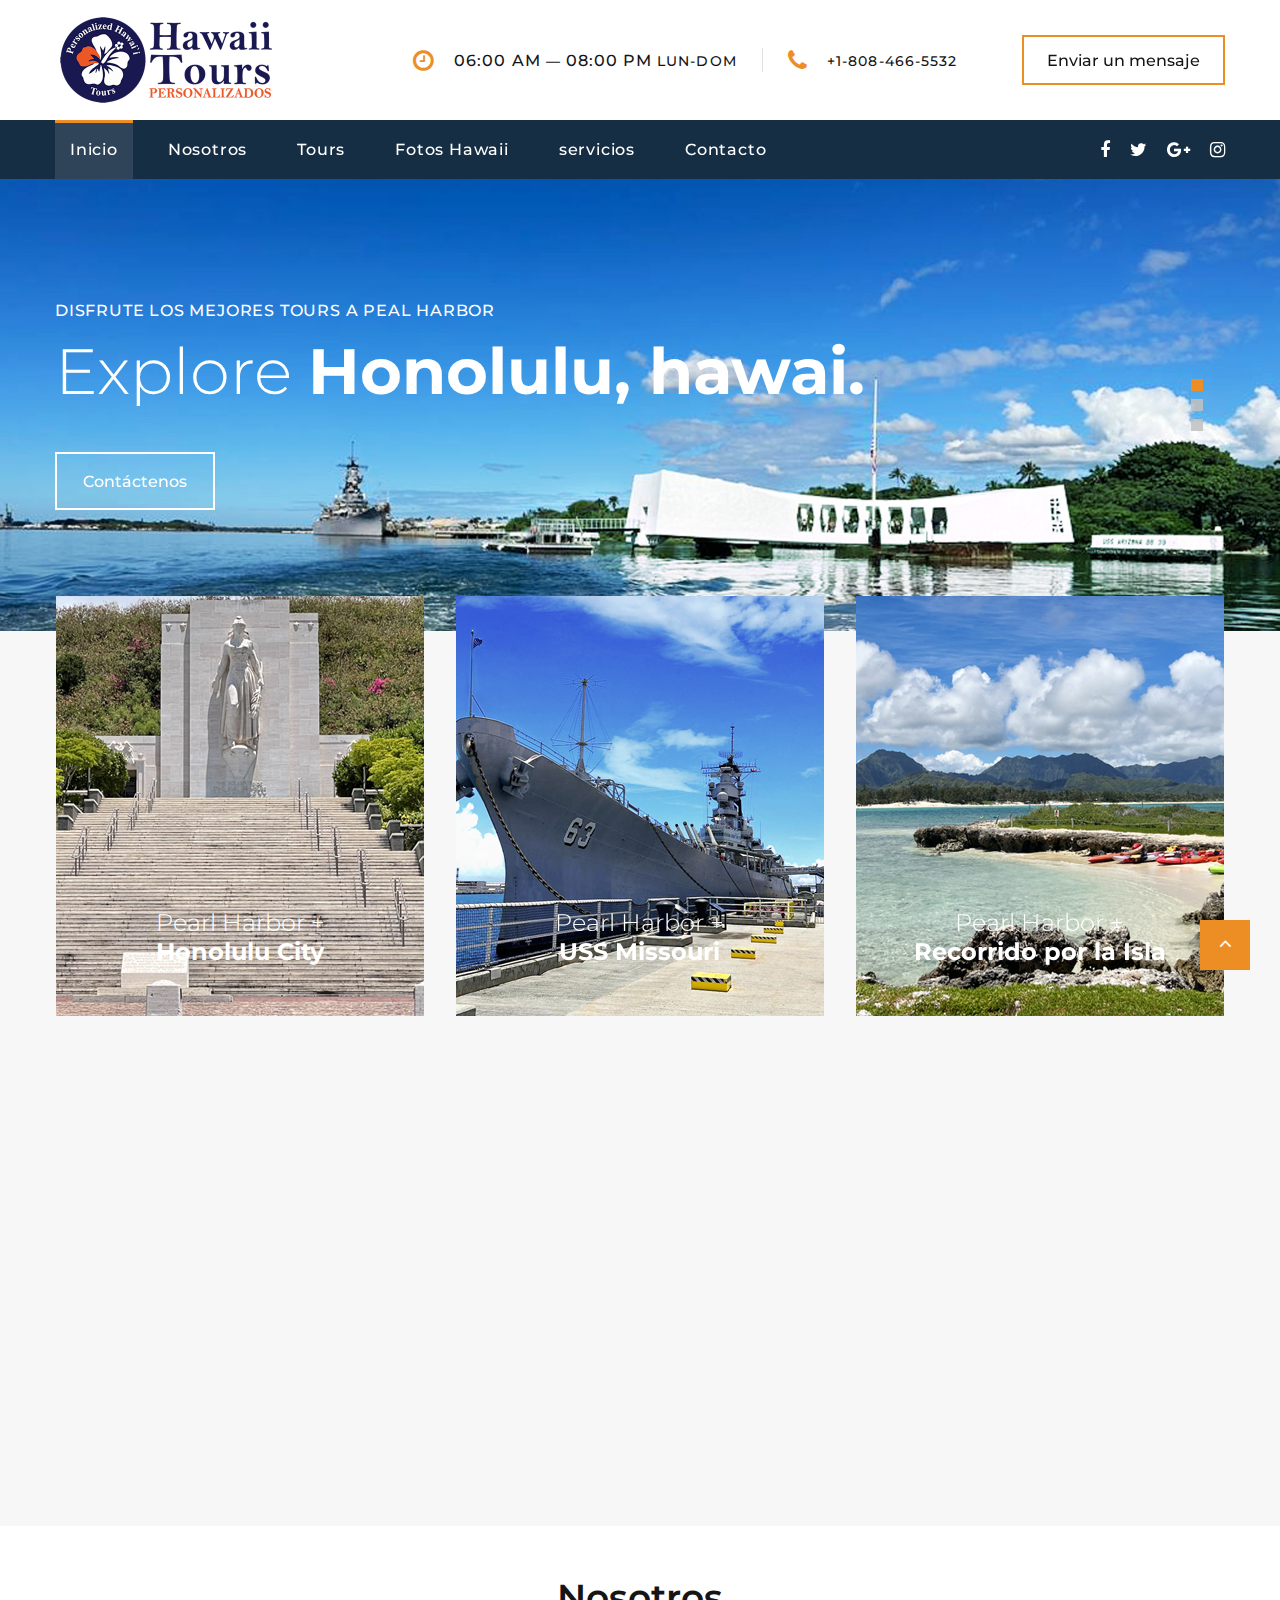
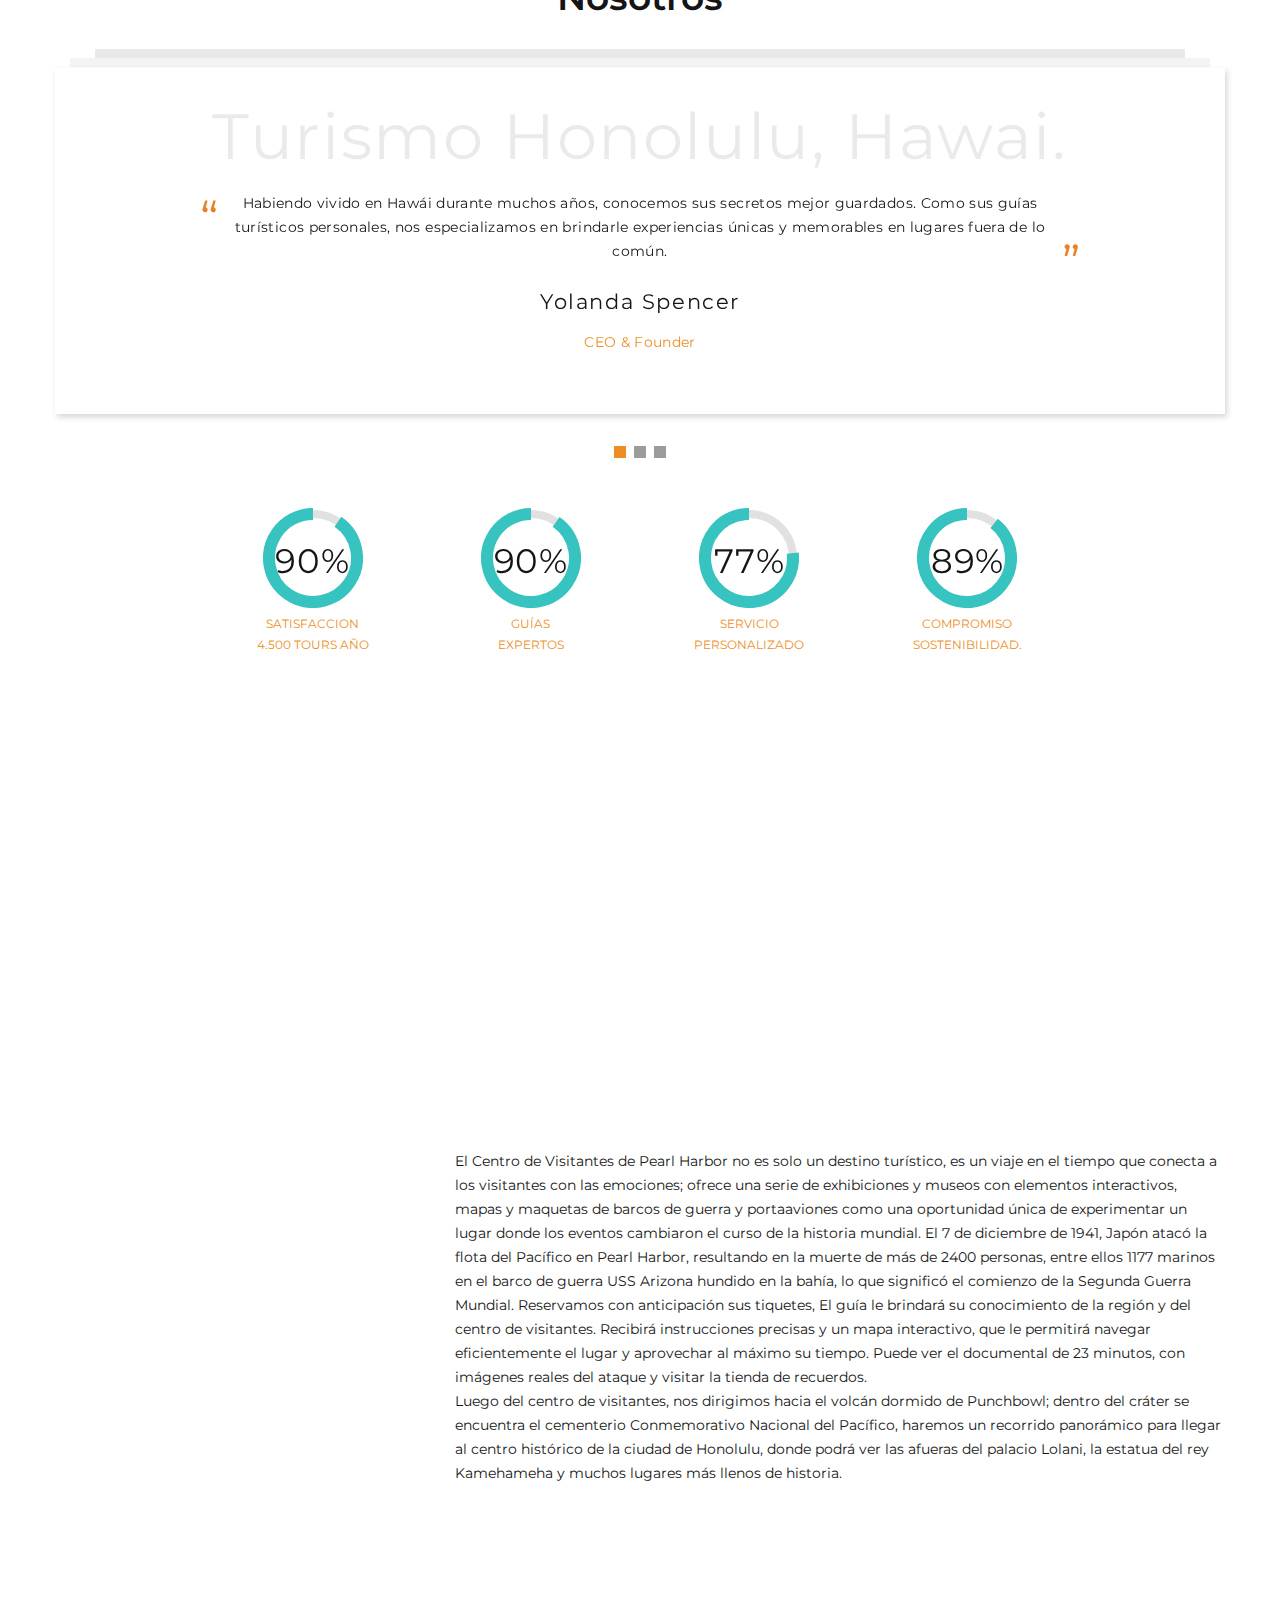
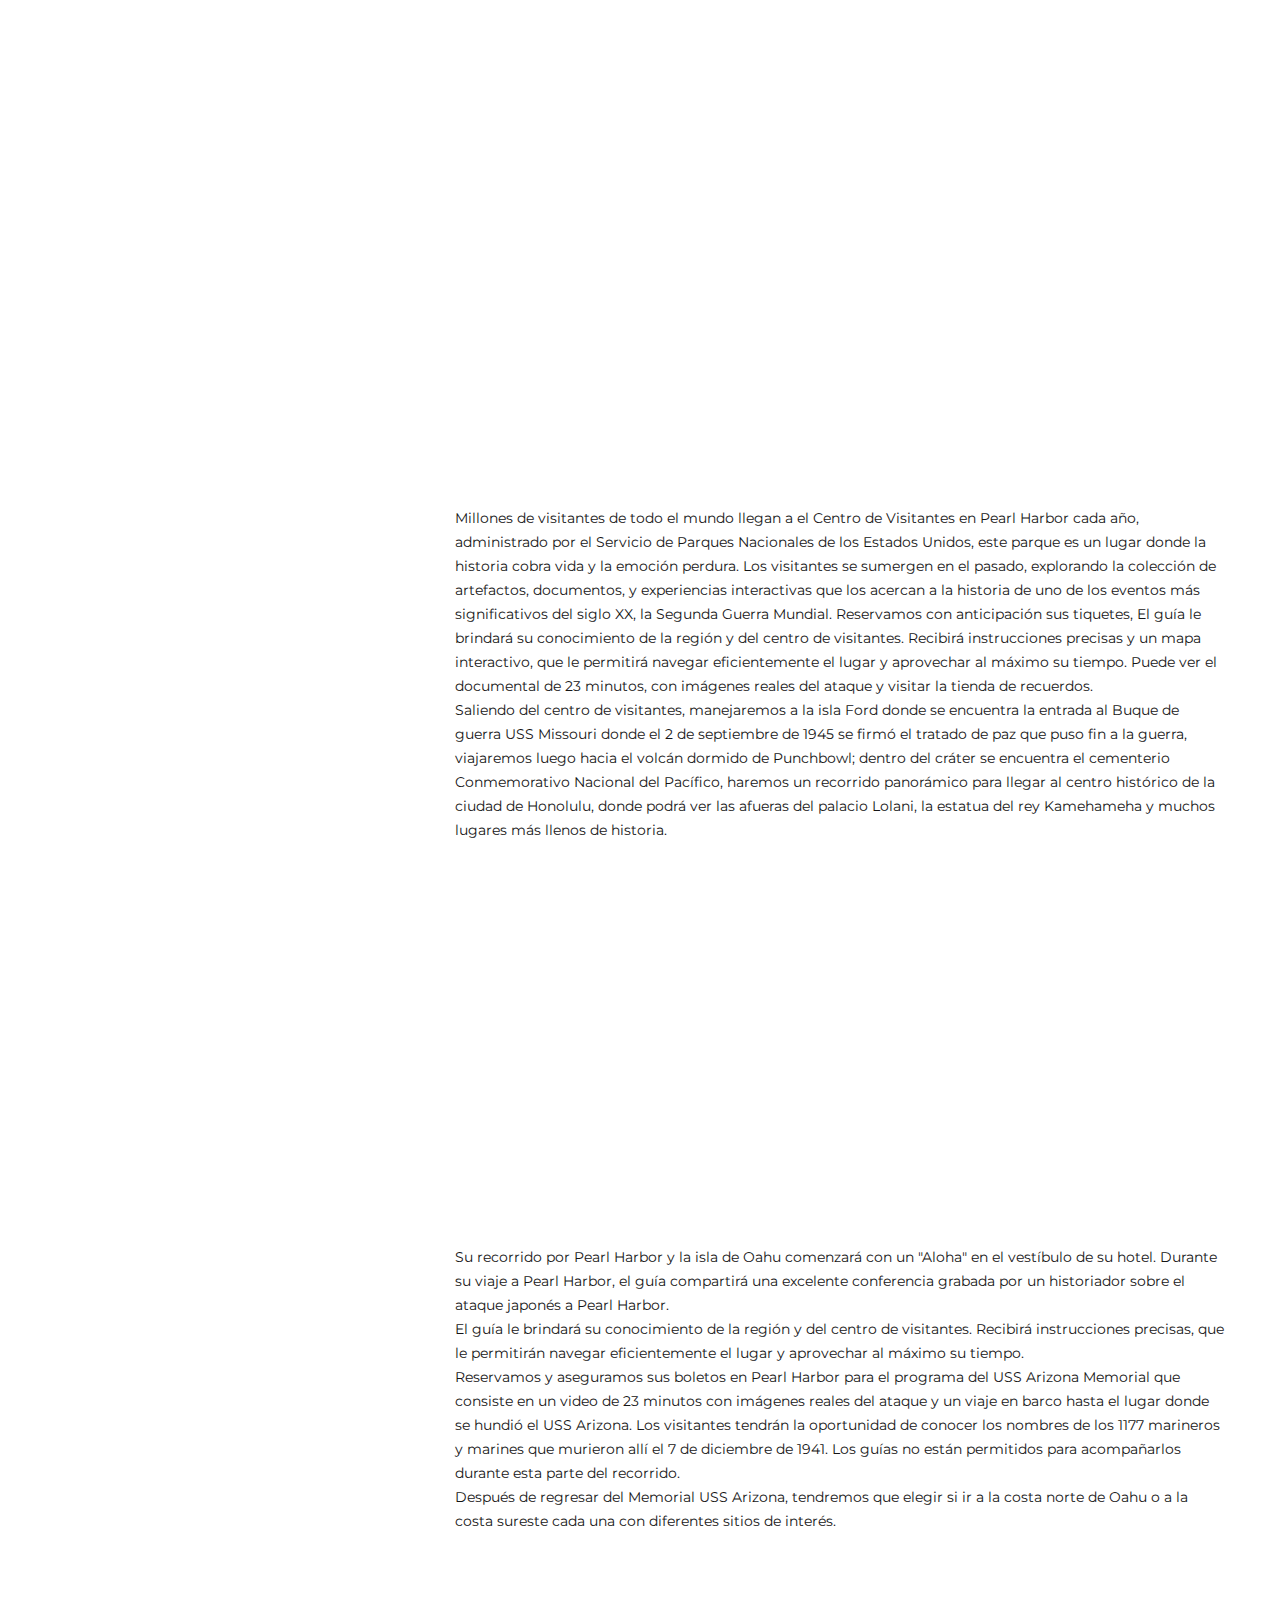
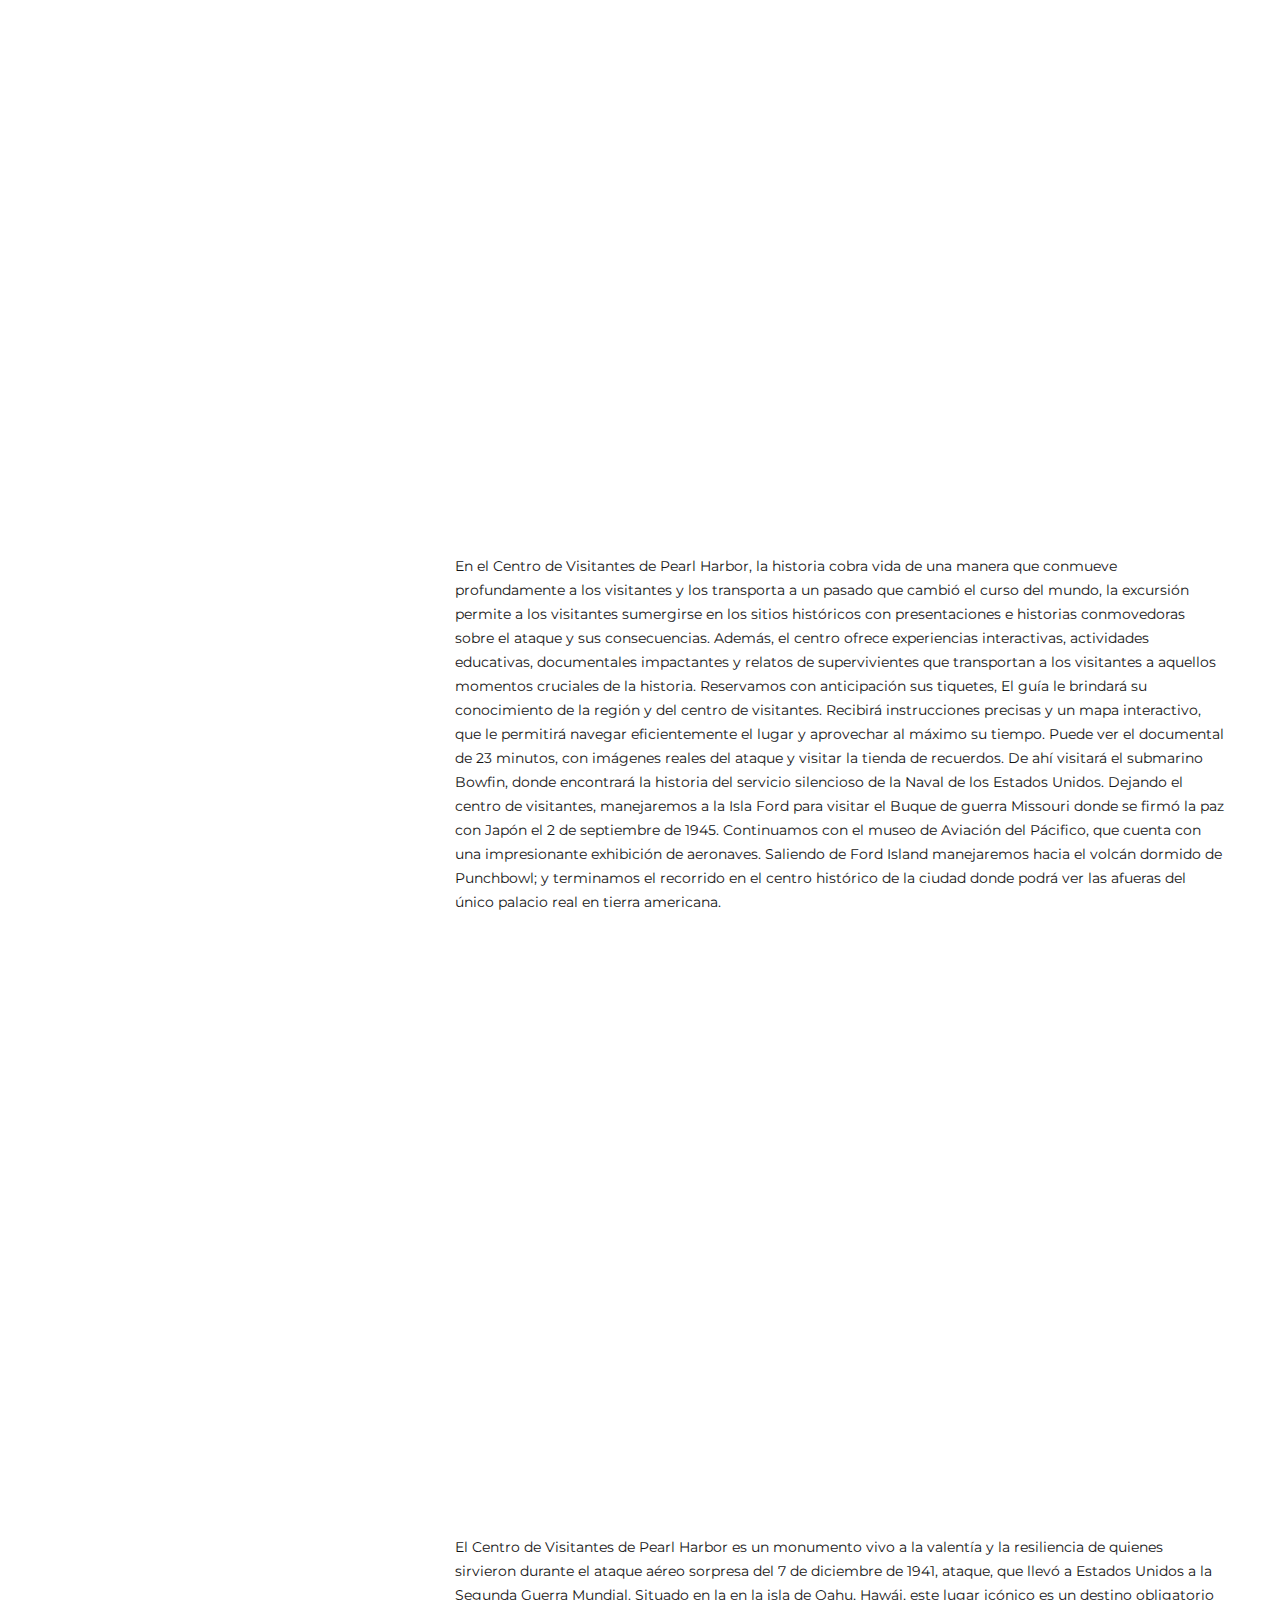
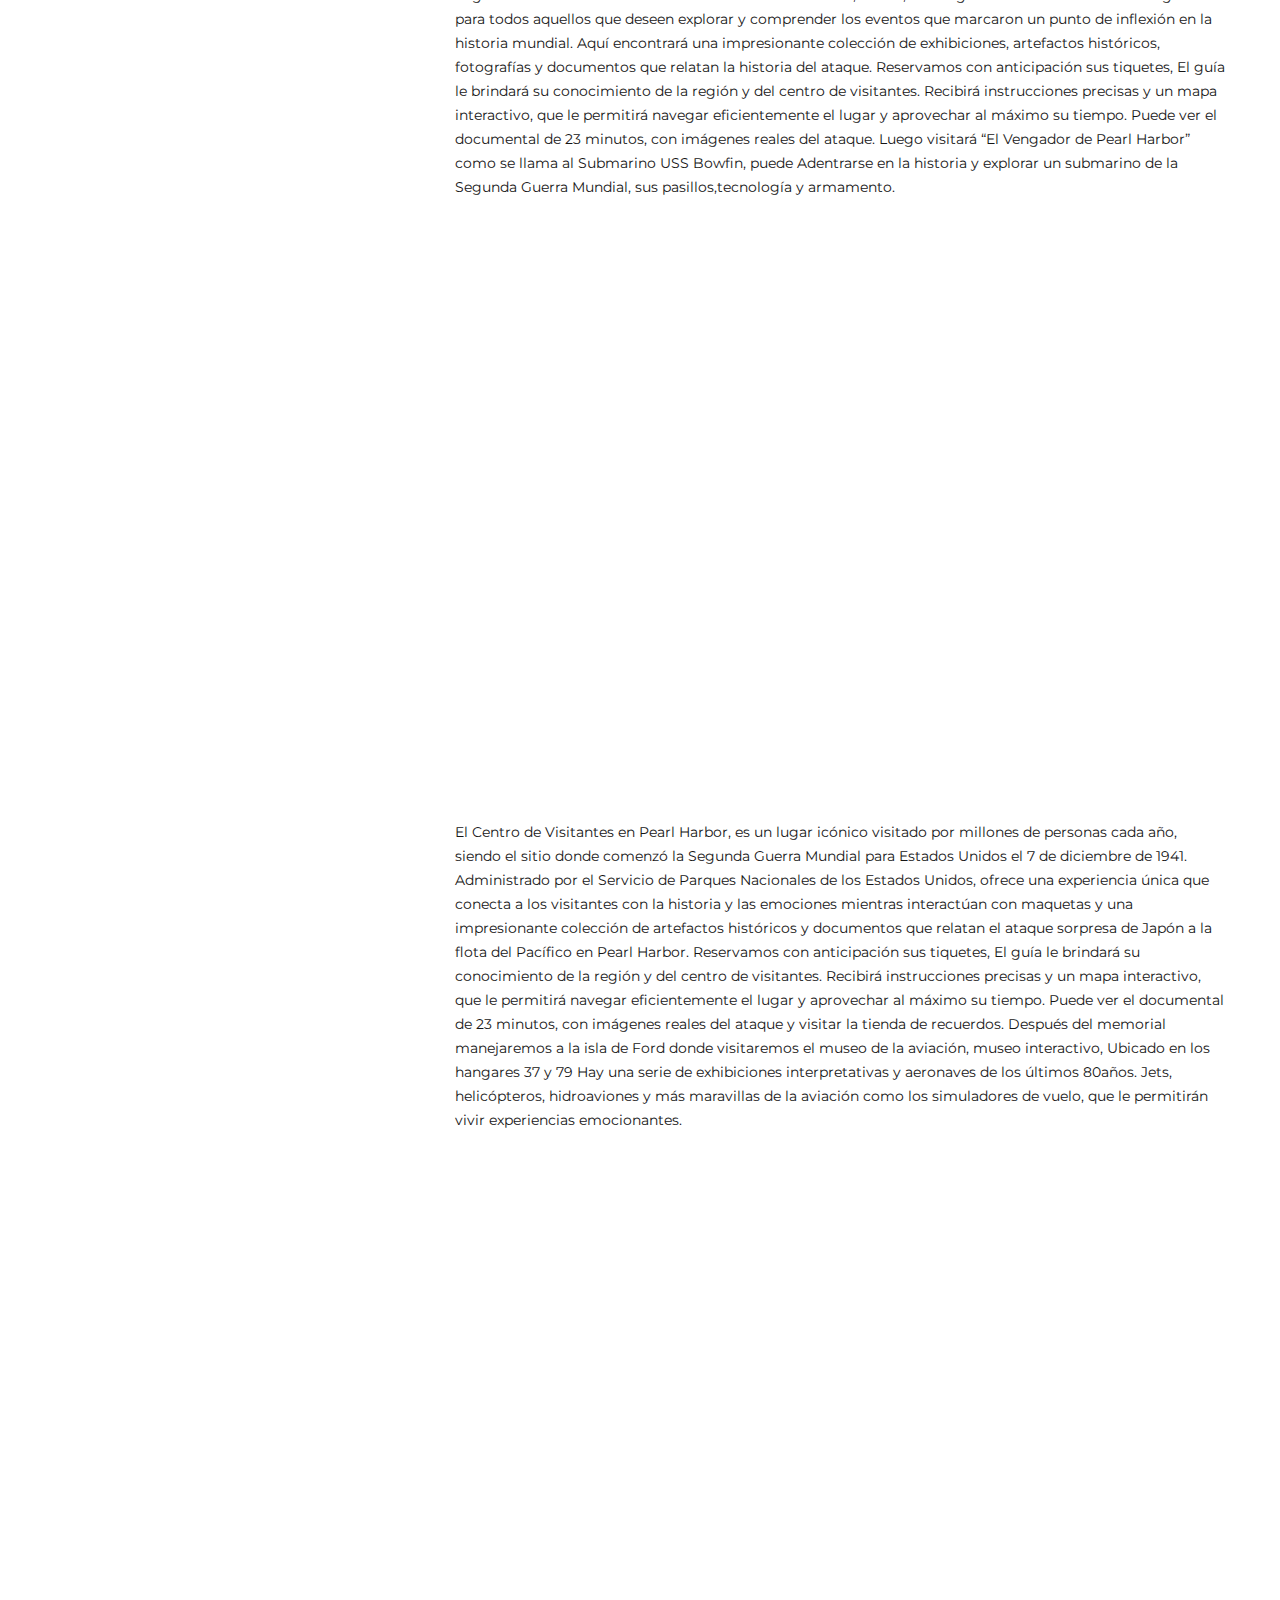
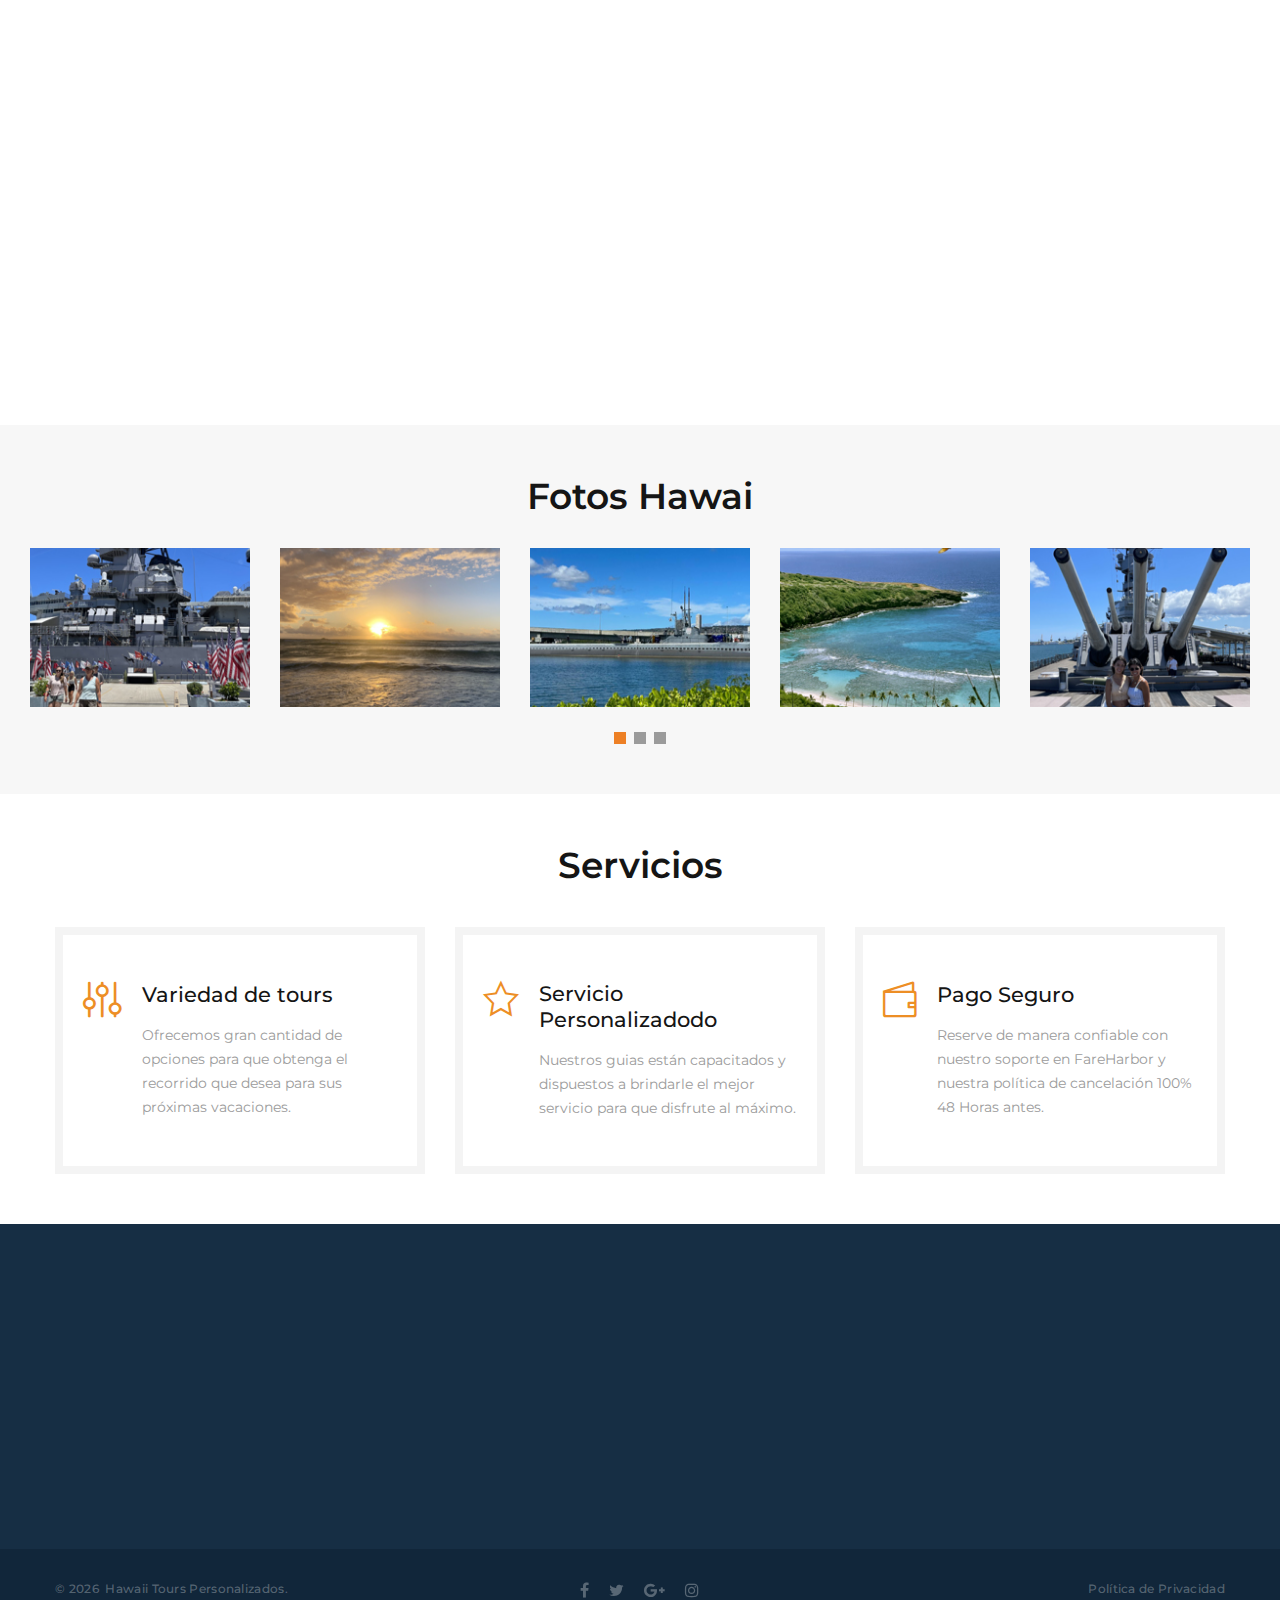
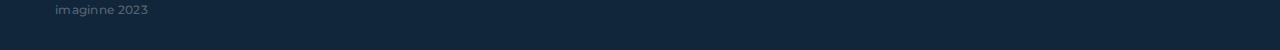
==== commit 50858e71: "Add files via upload" ====
--- a/index.html
+++ b/index.html
@@ -1,5 +1,5 @@
 <!DOCTYPE html>
-<html class="wide wow-animation" lang="en">
+<html class="wide wow-animation" lang="es">
   <head>
     <title>Hawai Tours Personalizados</title>
     <meta name="format-detection" content="telephone=no">
@@ -11,7 +11,7 @@
     <link rel="stylesheet" type="text/css" href="//fonts.googleapis.com/css?family=Montserrat:400,500,600,700%7CPoppins:400%7CTeko:300,400">
     <link rel="stylesheet" href="css/bootstrap.css">
     <link rel="stylesheet" href="css/fonts.css">
-    <link rel="stylesheet" href="css/style.css">
+    <link rel="stylesheet" href="css/style.css"type="text/css" media="screen">
     <style>.ie-panel{display: none;background: #212121;padding: 10px 0;box-shadow: 3px 3px 5px 0 rgba(0,0,0,.3);clear: both;text-align:center;position: relative;z-index: 1;} html.ie-10 .ie-panel, html.lt-ie-10 .ie-panel {display: block;}</style>
   </head>
   <body>
@@ -25,7 +25,6 @@
       </div>
     </div>
     <div class="page">
-      <!-- Page Header<a class="banner banner-top" href="https://www.templatemonster.com/intense-multipurpose-html-template.html" target="_blank"><img src="images/intense_02.jpg" alt=""/></a>-->
       <header class="section page-header">
         <!-- RD Navbar-->
         <div class="rd-navbar-wrap">
@@ -95,19 +94,19 @@
       <!-- Inicio swiper-->
       <section id="inicio" class="section swiper-container swiper-slider swiper-slider-corporate swiper-pagination-style-2" data-loop="true" data-autoplay="5000" data-simulate-touch="true" data-nav="false" data-direction="vertical">
         <div class="swiper-wrapper text-left">
-          <div class="swiper-slide context-dark" data-slide-bg="images/slider-4-slide-1-1920x678.jpg">
+          <div class="swiper-slide context-dark" data-slide-bg="images/Honolulu-Hawai-Foto-USS-Arizona.jpg">
             <div class="swiper-slide-caption section-md">
               <div class="container">
                 <div class="row">
                   <div class="col-md-10">
-                    <h6 class="text-uppercase" data-caption-animate="fadeInRight" data-caption-delay="0">Disfrute los mejores tours Personalizados</h6>
-                    <h2 class="oh font-weight-light" data-caption-animate="slideInUp" data-caption-delay="100"><span>Explore</span><span class="font-weight-bold">Honolulu, hawai.</span></h2><a class="button button-default-outline button-ujarak" href="#contacto" data-caption-animate="fadeInLeft" data-caption-delay="0">Contáctenos</a>
+                    <h6 class="text-uppercase" data-caption-animate="fadeInRight" data-caption-delay="0">Disfrute los mejores tours a Peal Harbor</h6>
+                    <h2 class="oh font-weight-light" data-caption-animate="slideInUp" data-caption-delay="100"><span>Explore </span><span class="font-weight-bold">Honolulu, hawai.</span></h2><a class="button button-default-outline button-ujarak" href="#contacto" data-caption-animate="fadeInLeft" data-caption-delay="0">Contáctenos</a>
                   </div>
                 </div>
               </div>
             </div>
           </div>
-          <div class="swiper-slide context-dark" data-slide-bg="images/slider-4-slide-2-1920x678.jpg">
+          <div class="swiper-slide context-dark" data-slide-bg="images/Honolulu-Hawai-Foto-Diamond-Head.jpg">
             <div class="swiper-slide-caption section-md">
               <div class="container">
                 <div class="row">
@@ -119,7 +118,7 @@
               </div>
             </div>
           </div>
-          <div class="swiper-slide context-dark" data-slide-bg="images/slider-4-slide-3-1920x678.jpg">
+          <div class="swiper-slide context-dark" data-slide-bg="images/Honolulu-Hawai-Foto-Mirador1.jpg">
             <div class="swiper-slide-caption section-md">
               <div class="container">
                 <div class="row">
@@ -135,6 +134,7 @@
         <!-- Swiper Pagination-->
         <div class="swiper-pagination"></div>
       </section>
+      <!-- End Inicio swiper-->
       <!-- Box Categorias-->
       <section  class="section section-lg section-top-1 bg-gray-4">
         <div class="container offset-negative-1">
@@ -143,22 +143,22 @@
               <div class="row justify-content-center">
                 <div class="col-md-4 wow fadeInDown col-9" data-wow-delay=".2s">
                   <ul class="list-marked-2 box-categories-list">
-                    <li><a href="#tour1"><img src="images/Hawai-tour-1-honolulu-A.jpg" alt="" width="368" height="420"/></a>
-                      <h5 class="box-categories-title">Pearl Harbor y<br>Tour Ciudad Honolulu</h5>
+                    <li><a href="#tour1"><img src="images/Hawai-tour-Pear-harbor-honolulu-city-1.jpg" alt="foto Hawai tour Pear harbor honolulu city" width="368" height="420"/></a>
+                     <h3 class="box-categories-title font-weight-light" data-caption-animate="slideInUp" data-caption-delay="100"><span>Pearl Harbor +</span><br><span class="font-weight-bold">Honolulu City</span></h3>
                     </li>
                   </ul>
                 </div>
                 <div class="col-md-4 wow fadeInDown col-9" data-wow-delay=".2s">
                   <ul class="list-marked-2 box-categories-list">
-                    <li><a href="#tour2"><img src="images/Hawai-tour-2-honolulu-A.jpg" alt="" width="368" height="420"/></a>
-                      <h5 class="box-categories-title">Pearl Harbor y<br>USS Missouri</h5>
+                    <li><a href="#tour2"><img src="images/Hawai-tour-Pear-harbor-USS-Missouri-1.jpg" alt="Hawai tour Pear harbor USS Missouri" width="368" height="420"/></a>
+                      <h3 class="box-categories-title font-weight-light" data-caption-animate="slideInUp" data-caption-delay="100"><span>Pearl Harbor +</span><br><span class="font-weight-bold">USS Missouri</span></h3>
                     </li>
                   </ul>
                 </div>
                 <div class="col-md-4 wow fadeInDown col-9" data-wow-delay=".2s">
                   <ul class="list-marked-2 box-categories-list">
-                    <li><a href="#tour3"><img src="images/Hawai-tour-3-honolulu-A.jpg" alt="" width="368" height="420"/></a>
-                      <h5 class="box-categories-title">Pearl Harbor y Recorrido por la Isla</h5>
+                    <li><a href="#tour3"><img src="images/Hawai-tour-Pear-harbor-recorrido-isla-Honolulu-1.jpg" alt="Hawai tour Pear harbor recorrido isla Honolulu" width="368" height="420"/></a>
+                     <h3 class="box-categories-title font-weight-light" data-caption-animate="slideInUp" data-caption-delay="100"><span>Pearl Harbor +</span><br><span class="font-weight-bold">Recorrido por la Isla</span></h3>
                     </li>
                   </ul>
                 </div>
@@ -170,22 +170,22 @@
               <div class="row justify-content-center">
                 <div class="col-md-4 wow fadeInDown col-9" data-wow-delay=".2s">
                   <ul class="list-marked-2 box-categories-list">
-                    <li><a href="#tour4"><img src="images/Hawai-tour-4-honolulu-A.jpg" alt="" width="368" height="420"/></a>
-                      <h5 class="box-categories-title">Experiencia Completa<br>Pearl Harbor </h5>
+                    <li><a href="#tour4"><img src="images/Hawai-tour-Pear-harbor-Experiencia-Completa-1.jpg" alt="Hawai tour Pear harbor Experiencia Completa" width="368" height="420"/></a>
+                     <h3 class="box-categories-title font-weight-light" data-caption-animate="slideInUp" data-caption-delay="100"><span>Experiencia Completa</span><br><span class="font-weight-bold">Pearl Harbor</span></h3>
                     </li>
                   </ul>
                 </div>
                 <div class="col-md-4 wow fadeInDown col-9" data-wow-delay=".2s">
                   <ul class="list-marked-2 box-categories-list">
-                    <li><a href="#tour5"><img src="images/Hawai-tour-5-honolulu-A.jpg" alt="" width="368" height="420"/></a>
-                      <h5 class="box-categories-title">Pearl Harbor y<br>Submarino Bowfin</h5>
+                    <li><a href="#tour5"><img src="images/Hawai-tour-Pear-harbor-Submarino-Bowfin-1.jpg" alt="Hawai tour Pear harbor Submarino Bowfin" width="368" height="420"/></a>
+                      <h3 class="box-categories-title font-weight-light" data-caption-animate="slideInUp" data-caption-delay="100"><span>Pearl Harbor +</span><br><span class="font-weight-bold">Submarino Bowfin</span></h3>
                     </li>
                   </ul>
                 </div>
                 <div class="col-md-4 wow fadeInDown col-9" data-wow-delay=".2s">
                   <ul class="list-marked-2 box-categories-list">
-                    <li><a href="#tour6"><img src="images/Hawai-tour-6-honolulu-A.jpg" alt="" width="368" height="420"/></a>
-                      <h5 class="box-categories-title">Pearl Harbor y<br>Museo de Aviación</h5>
+                    <li><a href="#tour6"><img src="images/Hawai-tour-Pear-harbor-Museo-Aviacion-Pacifico-1.jpg" alt="Hawai-tour Pear harbor Museo Aviacion Pacifico" width="368" height="420"/></a>
+                      <h3 class="box-categories-title font-weight-light" data-caption-animate="slideInUp" data-caption-delay="100"><span>Pearl Harbor +</span><br><span class="font-weight-bold">Museo de Aviación</span></h3>
                     </li>
                   </ul>
                 </div>
@@ -196,6 +196,7 @@
           <!-- Owl Carousel-->
         </div>
       </section>
+      <!-- End Box Categorias-->
       <!-- Nosotros-->
       <section id= "nosotros" class="section section-sm section-last bg-default">
         <div class="container">
@@ -241,32 +242,33 @@
          <div class="row row-40 justify-content-center text-center inset-top-10">
                    
                       <div class="col-sm-2">
-                        <div class="progress-bar-circle" data-value="0.87" data-gradient="#ed5625" data-empty-fill="transparent" data-size="100" data-thickness="12" data-reverse="true"><span></span></div>
-                        <p class="progress-bar-circle-title">Variedad<br>de Tours</p>
+                        <div class="progress-bar-circle" data-value="1.00" data-gradient="#37c3bf" data-empty-fill="transparent" data-size="100" data-thickness="12" data-reverse="true"><span></span></div>
+                        <p class="progress-bar-circle-title">Satisfaccion<br>4.500 Tours Año</p>
                       </div>
                       <div class="col-sm-2">
                         <!-- Circle Progress Bar-->
-                        <div class="progress-bar-circle" data-value="0.95" data-gradient="#ed5625" data-empty-fill="transparent" data-size="100" data-thickness="12" data-reverse="true"><span></span></div>
+                        <div class="progress-bar-circle" data-value="1.00" data-gradient="#37c3bf" data-empty-fill="transparent" data-size="100" data-thickness="12" data-reverse="true"><span></span></div>
                         <p class="progress-bar-circle-title">Guías<br>Expertos</p>
                       </div>
                       <div class="col-sm-2">
                         <!-- Circle Progress Bar-->
-                        <div class="progress-bar-circle" data-value="0.89" data-gradient="#ed5625" data-empty-fill="transparent" data-size="100" data-thickness="12" data-reverse="true"><span></span></div>
+                        <div class="progress-bar-circle" data-value="0.85" data-gradient="#37c3bf" data-empty-fill="transparent" data-size="100" data-thickness="12" data-reverse="true"><span></span></div>
                         <p class="progress-bar-circle-title">Servicio<br>personalizado</p>
                       </div>
                       <div class="col-sm-2">
                         <!-- Circle Progress Bar-->
-                        <div class="progress-bar-circle" data-value="0.99" data-gradient="#ed5625" data-empty-fill="transparent" data-size="100" data-thickness="12" data-reverse="true"><span></span></div>
+                        <div class="progress-bar-circle" data-value="0.99" data-gradient="#37c3bf" data-empty-fill="transparent" data-size="100" data-thickness="12" data-reverse="true"><span></span></div>
                         <p class="progress-bar-circle-title">Compromiso<br>Sostenibilidad.</p>
                       </div>
                     </div>  
       </section>
+      <!-- End Nosotros-->
       <!-- Tours-->
       <section id= "tours" class="section section-sm section-first bg-default text-md-left">
         <div class="container">
            <h3 class="col-lg-12 text-center wow fadeInUp">Tours</h3>
             <div id="tour1" class="row row-50 justify-content-center justify-content-xl-between">
-             <div class="col-lg-4 text-center wow fadeInUp"><img src="images/Hawai-tour-1-honolulu-B.jpg" alt="" width="368" height="491"/>
+             <div class="col-lg-4 text-center wow fadeInUp"><img src="images/Hawai-tour-Pear-harbor-honolulu-city-2.jpg" alt="" width="368" height="491"/>
               <div class="group-sm group-middle justify-content-start">
                         <div class="product-big-rating"><span class="icon material-icons-star"></span><span class="icon material-icons-star"></span><span class="icon material-icons-star"></span><span class="icon material-icons-star"></span><span class="icon material-icons-star_half"></span></div><a class="product-big-reviews" href="#nosotros">5 Destino recomendado</a>
                       </div>
@@ -275,101 +277,121 @@
               <div class="box-width-lg-670">
                  <h2 class="oh font-weight-light" data-caption-animate="slideInUp" data-caption-delay="100"><span>Pearl Harbor +</span><br><span class="font-weight-bold">Honolulu City</span></h2>
                 <!-- Bootstrap tabs-->
-                <div class="tabs-custom tabs-horizontal tabs-line tabs-line-big tabs-line-style-2 text-center text-md-left" id="tabs-7">
+                <div class="tabs-custom tabs-horizontal tabs-line tabs-line-big tabs-line-style-2 text-center text-md-left" id="tabs-1">
                   <!-- Nav tabs-->
                   <ul class="nav nav-tabs">
-                    <li class="nav-item" role="presentation"><a class="nav-link active" href="#tabs-8-1" data-toggle="tab">Descripción</a></li>
-                    <li class="nav-item" role="presentation"><a class="nav-link" href="#tabs-8-2" data-toggle="tab">Lugares</a></li>
-                    <li class="nav-item" role="presentation"><a class="nav-link" href="#tabs-8-3" data-toggle="tab">horario</a></li>
-                      <li class="nav-item" role="presentation"><a class="nav-link" href="#tabs-8-4" data-toggle="tab">Recomendaciones</a></li>
+                    <li class="nav-item" role="presentation"><a class="nav-link active" href="#tabs-tour1-A" data-toggle="tab">Descripción</a></li>
+                    <li class="nav-item" role="presentation"><a class="nav-link" href="#tabs-tour1-B" data-toggle="tab">Lugares</a></li>
+                    <li class="nav-item" role="presentation"><a class="nav-link" href="#tabs-tour1-C" data-toggle="tab">horario</a></li>
+                      <li class="nav-item" role="presentation"><a class="nav-link" href="#tabs-tour1-D" data-toggle="tab">Recomendaciones</a></li>
                   </ul>
                   <!-- Tab panes-->
                   <div class="tab-content">
-                    <div class="tab-pane fade show active" id="tabs-8-1">
-                      <p>El Centro de Visitantes de Pearl Harbor no es solo un destino turístico, es un viaje en el tiempo que conecta a los visitantes con las emociones; ofrece una serie de exhibiciones y museos con elementos interactivos, mapas y maquetas de barcos de guerra y portaaviones como una oportunidad única de experimentar un lugar donde los eventos cambiaron el curso de la historia mundial. El 7 de diciembre de 1941, Japón atacó la flota del Pacífico en Pearl Harbor, resultando en la muerte de más de 2400 personas, entre ellos 1177 marinos en el barco de guerra hundido en la bahía, lo que significó el comienzo de la Segunda Guerra Mundial. Reservamos con anticipaciones sus tiquetes, su guía le brindará su conocimiento en cómo navegar por el centro de visitantes para obtener la mejor experiencia.  Recibirá instrucciones precisas y un mapa interactivo, que le permitirá navegar eficientemente el centro de visitantes y aprovechar al máximo su tiempo. Puede ver el documental de 23 minutos, con imágenes reales del ataque, y visitar la tienda de recuerdos.</p>
-                      <div class="group-md group-middle"><a class="button button-secondary button-pipaluk" href="https://fareharbor.com/embeds/book/phvforme/items/152072/?flow=16003"Target="_blank">Reservar Ahora!</a><a class="button button-black-outline button-ujarak" href="about.html">Leer Más.</a></div>
-                    </div>
-                    <div class="tab-pane fade" id="tabs-8-2">
+                    <div class="tab-pane fade show active" id="tabs-tour1-A">
+                      <p>El Centro de Visitantes de Pearl Harbor no es solo un destino turístico, es un viaje en el tiempo que conecta a los visitantes con las emociones; ofrece una serie de exhibiciones y museos con elementos interactivos, mapas y maquetas de barcos de guerra y portaaviones como una oportunidad única de experimentar un lugar donde los eventos cambiaron el curso de la historia mundial. El 7 de diciembre de 1941, Japón atacó la flota del Pacífico en Pearl Harbor, resultando en la muerte de más de 2400 personas, entre ellos 1177 marinos en el barco de guerra USS Arizona hundido en la bahía, lo que significó el comienzo de la Segunda Guerra Mundial. Reservamos con anticipación sus tiquetes, El guía le brindará su conocimiento de la región y del centro de visitantes. Recibirá instrucciones precisas y un mapa interactivo, que le permitirá navegar eficientemente el lugar y aprovechar al máximo su tiempo. Puede ver el documental de 23 minutos, con imágenes reales del ataque y visitar la tienda de recuerdos.<br>Luego del  centro de visitantes, nos dirigimos hacia el volcán dormido de Punchbowl; dentro del cráter se encuentra el cementerio Conmemorativo Nacional del Pacífico, haremos un recorrido panorámico para llegar al centro histórico de la ciudad de Honolulu, donde podrá ver las afueras del palacio Lolani, la estatua del rey Kamehameha y muchos lugares más llenos de historia.</p>
+                    </div>
+                    <div class="tab-pane fade" id="tabs-tour1-B">
                      <ul class=" list-0 list-custom list-marked list-marked-sm list-marked-secondary">
-                        <li><strong>Centro de visitantes en Pearl Harbor: </strong>Monumento Nacional administrado por el Servicio de Parques Nacionales  de los Estados Unidos, aquí encontrará una serie de museos con exhibiciones interactivas, mapas y maquetas relacionadas con la Segunda Guerra Mundial.
+                        <li><strong>Centro de visitantes en Pearl Harbor: </strong>Monumento Nacional administrado por el Servicio de Parques Nacionales de los Estados Unidos, aquí encontrará una serie de museos con exhibiciones interactivas, mapas y maquetas relacionadas con la Segunda Guerra Mundial.
                          </li>
-                        <li><strong>Monumento al Arizona: </strong>Incluye un viaje en bote operado por la naval de los Estados Unidos. Podrá ver el buque de guerra hundido, la última morada para 1177 marinos. Es un lugar de reflexión y respeto. También se puede ver el documental de 23 minutos con imágenes reales del ataque.</li>
-                        <li><strong>Cementerio en Punchbowl:</strong>Cementerio militar situado en el interior del cráter dormido Punchbowl aqui se encuentran enterrados los soldados y marineros de la Segunda Guerra Mundial, las guerras de Vietnam y Corea </li>
-                        <li><strong>Centro histórico de Honolulu: </strong>Alberga las edificaciones históricas de la ciudad, tales como El Palacio Real Iolani, la Iglesia Kawaiahao y la Corte Suprema del Estado.</li>
+                        <li><strong>Monumento al USS Arizona: </strong>Incluye un viaje en bote operado por la naval de los Estados Unidos. Podrá ver el buque de guerra hundido, la última morada para 1177 marinos. Es un lugar de reflexión y respeto. También se puede ver el documental de 23 minutos con imágenes reales del ataque.</li>
+                        <li><strong>Cementerio en Punchbowl: </strong>Cementerio militar situado en el interior del cráter dormido Punchbowl aquí se encuentran enterrados los soldados y marineros de la Segunda Guerra Mundial, las guerras de Vietnam y Corea.</li>
+                        <li><strong>Centro histórico de Honolulu: </strong>Alberga las edificaciones históricas de la ciudad, tales como El Palacio Real Lolani, la Iglesia Kawaiahao y la Corte Suprema del Estado.</li>
                       </ul>
-                      <div class="group-md group-middle"><a class="button button-secondary button-pipaluk" href="https://fareharbor.com/embeds/book/phvforme/items/152072/?flow=16003"Target="_blank">Reservar Ahora!</a><a class="button button-black-outline button-ujarak" href="about.html">Leer Más.</a></div>
-                    </div>
-                    <div class="tab-pane fade" id="tabs-8-3">
-                        <p><strong>EXCURSIÓN DE 4 HORAS</strong> (Sujeto a cambio, dependiendo de los tiquetes para el viaje en bote al Arizona)<br><strong>09:00</strong> AM	RECOGIDA EN SU HOTEL<br><strong>09:35</strong> AM	LLEGADA A PEARL HARBOR<br><strong>09:45</strong> AM	EXPLORANDO LOS MUSEOS Y LAS EXHIBICIONES<br><strong>10:30</strong> AM	VISITA AL ARIZONA<br><strong>11:15</strong> AM	SALIDA DE PEARL HARBOR HACIA EL CEMENTERIO PUNCHBOWL<br><strong>11:45</strong> AM	VISITA A LA CIUDAD HISTÓRICA DE HONOLULU<br><strong>01:00</strong> PM	DE REGRESO EN SU HOTEL</p> 
-                      <div class="group-md group-middle"><a class="button button-secondary button-pipaluk" href="https://fareharbor.com/embeds/book/phvforme/items/152072/?flow=16003"Target="_blank">Reservar Ahora!</a><a class="button button-black-outline button-ujarak" href="about.html">Leer Más.</a></div>
-                    </div>
-                      <div class="tab-pane fade" id="tabs-8-4">
-                      <p><Strong>instrucciones especiales:</Strong><br>Les sugerimos vestimenta cómoda y apropiada; Este es un lugar de respeto y reflexión. los trajes de baño, o prendas muy escotadas, no son aceptados. Pueden usar zapatos cerrados, o sandalias confortables ya que hay que caminar en la visita a los sitios históricos. Se recomienda llevar al tour solo artículos esenciales como teléfonos, billeteras y una botella de agua o cualquier medicamento necesario. Por motivos de seguridad no se permiten bolsos, fundas para iPad ni carteras tipo canguro. Una billetera no debe ser más grande que un teléfono celular normal.<br>En el Centro de visitantes de Pearl Harbor, se pueden registrar y guardar por $7.00 por bolso pequeño o $10.00 por bolso grande. Las bolsas permitidas deben ser bolsas transparentes aprobadas por la Marina de los EE. UU.<br>
+                    </div>
+                    <div class="tab-pane fade" id="tabs-tour1-C">
+                        <p><strong>EXCURSIÓN DE 4 HORAS</strong>(Sujeto a cambio, dependiendo de los tiquetes para el viaje en bote al Arizona)<br>
+                        <strong>09:00</strong> AM	RECOGIDA EN SU HOTEL<br><strong>09:35</strong> AM	LLEGADA A PEARL HARBOR<br><strong>09:45</strong> AM	EXPLORANDO LOS MUSEOS Y LAS EXHIBICIONES<br>
+                        <strong>10:30</strong> AM	VISITA AL ARIZONA<br><strong>11:15</strong> AM	SALIDA DE PEARL HARBOR HACIA EL CEMENTERIO PUNCHBOWL<br>
+                        <strong>11:45</strong> AM	VISITA A LA CIUDAD HISTÓRICA DE HONOLULU<br>
+                        <strong>01:00</strong> PM	DE REGRESO EN SU HOTEL
+                        </p> 
+                    </div>
+                      <div class="tab-pane fade" id="tabs-tour1-D">
+                      <p><Strong>instrucciones especiales:</Strong><br>Les sugerimos vestimenta cómoda y apropiada; Este es un lugar de respeto y reflexión. los trajes de baño, o prendas muy escotadas, no son aceptados. Pueden usar zapatos cerrados, o sandalias confortables ya que hay que caminar en la visita a los sitios históricos. Se recomienda llevar al tour solo artículos esenciales como teléfonos, billeteras y una botella de agua o cualquier medicamento necesario. Por motivos de seguridad no se permiten bolsos, fundas para iPad ni carteras tipo canguro. Una billetera no debe ser más grande que un teléfono celular normal.<br>En el Centro de visitantes de Pearl Harbor, se pueden guardar bolsos pequeños por $7.00 o bolsos grandes por $10.00. Las bolsas permitidas deben ser bolsas transparentes aprobadas por la Marina de los EE. UU.<br>
                     <Strong>Política de cancelación del 100%:</Strong> En caso de cancelación o solicitud de cambio de su reserva, tenga en cuenta lo siguiente, no hay ningún cargo por cambio de fecha o cambio de tour según la disponibilidad del tour, pero debe realizarse 48 horas antes del día original del tour. No se emiten reembolsos para ningún recorrido dentro de las 48 horas anteriores al inicio de su recorrido.</p>
-                      <div class="group-md group-middle"><a class="button button-secondary button-pipaluk" href="https://fareharbor.com/embeds/book/phvforme/items/152072/?flow=16003"Target="_blank">Reservar Ahora!</a><a class="button button-black-outline button-ujarak" href="about.html">Leer Más.</a></div>
-                    </div>
+                    </div>
+                  </div>
+                  <div class="group-md group-middle"><a class="button button-secondary button-pipaluk" href="https://fareharbor.com/embeds/book/phvforme/items/152072/?flow=16003"Target="_blank">Reservar Ahora!</a>
+                <a class="button button-black-outline button-ujarak" class="abrirLB" href="#tour1mas">Ver Más.</a>   
+                  <div id="tour1mas">
+                     <div class="contenido">
+                     <a class="button cerrarLB" href="#tour1">Cerrar</a>
+                     <p>texto extra expandido para ampliar información. texto extra expandido para ampliar información. texto extra expandido para ampliar información. texto extra expandido para ampliar información. texto extra expandido para ampliar información. texto extra expandido para ampliar información. texto extra expandido para ampliar información. texto extra expandido para ampliar información. vtexto extra expandido para ampliar información. texto extra expandido para ampliar información. texto extra expandido para ampliar información. v texto extra expandido para ampliar información. texto extra expandido para ampliar información. v vtexto extra expandido para ampliar información.</p>
+                     </div>
+                     </div>
                   </div>
                     <div class="product-big-price-wrap"><span class="product-big-price">$890</span></div> 
-                    
                 </div>
               </div>
             </div> 
+            
             </div>
             <div id="tour2" class="row row-50 justify-content-center justify-content-xl-between">
-             <div class="col-lg-4 text-center wow fadeInUp"><img src="images/Hawai-tour-2-honolulu-B.jpg" alt="" width="368" height="491"/>
+             <div class="col-lg-4 text-center wow fadeInUp"><img src="images/Hawai-tour-Pear-harbor-USS-Missouri-2.jpg" alt="Hawai tour Pear harbor USSM issouri" width="368" height="491"/>
               <div class="group-sm group-middle justify-content-start">
                         <div class="product-big-rating"><span class="icon material-icons-star"></span><span class="icon material-icons-star"></span><span class="icon material-icons-star"></span><span class="icon material-icons-star"></span><span class="icon material-icons-star_half"></span></div><a class="product-big-reviews" href="#nosotros">5 Destino recomendado</a>
                       </div>
             </div>        
-             <div class="col-lg-8 wow fadeInRight" data-wow-delay=".1s">
+           <div class="col-lg-8 wow fadeInRight" data-wow-delay=".1s">
               <div class="box-width-lg-670">
-                <h2 class="oh font-weight-light" data-caption-animate="slideInUp" data-caption-delay="100"><span>Pearl Harbor +</span><br><span class="font-weight-bold">USS Missouri</span></h2>
+                 <h2 class="oh font-weight-light" data-caption-animate="slideInUp" data-caption-delay="100"><span>Pearl Harbor +</span><br><span class="font-weight-bold">USS Missouri</span></h2>
                 <!-- Bootstrap tabs-->
-                <div class="tabs-custom tabs-horizontal tabs-line tabs-line-big tabs-line-style-2 text-center text-md-left" id="tabs-7">
+                <div class="tabs-custom tabs-horizontal tabs-line tabs-line-big tabs-line-style-2 text-center text-md-left" id="tabs-2">
                   <!-- Nav tabs-->
                   <ul class="nav nav-tabs">
-                    <li class="nav-item" role="presentation"><a class="nav-link active" href="#tabs-8-1" data-toggle="tab">Descripción</a></li>
-                    <li class="nav-item" role="presentation"><a class="nav-link" href="#tabs-8-2" data-toggle="tab">Recorrido</a></li>
-                    <li class="nav-item" role="presentation"><a class="nav-link" href="#tabs-8-3" data-toggle="tab">horarios</a></li>
-                      <li class="nav-item" role="presentation"><a class="nav-link" href="#tabs-8-4" data-toggle="tab">Recomendaciones</a></li>
+                    <li class="nav-item" role="presentation"><a class="nav-link active" href="#tabs-tour2-A" data-toggle="tab">Descripción</a></li>
+                    <li class="nav-item" role="presentation"><a class="nav-link" href="#tabs-tour2-B" data-toggle="tab">Lugares</a></li>
+                    <li class="nav-item" role="presentation"><a class="nav-link" href="#tabs-tour2-C" data-toggle="tab">horario</a></li>
+                      <li class="nav-item" role="presentation"><a class="nav-link" href="#tabs-tour2-D" data-toggle="tab">Recomendaciones</a></li>
                   </ul>
                   <!-- Tab panes-->
                   <div class="tab-content">
-                    <div class="tab-pane fade show active" id="tabs-8-1">
-                      <p>Millones de personas de todo el mundo visitan Pearl Harbor cada año, lugar donde comenzó́ la Segunda Guerra Mundial para los Estados Unidos; en el día "que vivirá́ en la infamia", el 7 de diciembre de 1941, Japón atacó la flota del pacifico en Pearl Harbor, másundido en la bahía de Pearl Harbor.<br>Esta excursión le permite experimentar los sitios históricos de Pearl Harbor. Hacemos esto posible reservando con anticipaciones sus tiquetes que incluyen boletos paraentemente el centro de visitantes, puede ver el documental de 23 minutos, con imágenes reales del ataque, y visitar la tienda de regalos y recuerdos.<br>Dejando el centro de visitantes, manejaremos hacia el volcán dormido de Punchbowl; dentro del cráter se encuentra el cementerio militar del pacifico, última morada para muchos de los hombres que perecieron en Pearl Harbor, además de veteranos de 3 diferentes guerras. Luego procederemos hacia laerra americana; el palacio Iolani, la estatua del rey Kamehameha y mucho más.</p>
-                       <div class="group-md group-middle"><a class="button button-secondary button-pipaluk" href="https://fareharbor.com/embeds/book/phvforme/items/152072/?flow=16003"Target="_blank">Reservar Ahora!</a><a class="button button-black-outline button-ujarak" href="about.html">Leer Más.</a></div>
-                    </div>
-                    <div class="tab-pane fade" id="tabs-8-2">
-                      <p>Centro de visitantes en Pearl Harbor<br>El Monumento Nacional es administrado por el Servicio de Parques Nacionales  de los Estados Unidos, aquí encontrarán una serie de exhibiciones y mu.<br>Monumento al Arizona<br>ados Unidos. Al llegar al monumento, usted podrá ver el buque de guerra hundido, y la última morada para 1177 marinos e infantes de marina. Es un lugar de reflexión y respeto. También, antes o después; dependiendo de la hora de su tiquete, pueden ver el documental de 23 minutos con imágenes reales del ataque.<br> Cementerio Conmemorativo Nacional del Pacífico en Punchbowl<br>Más de 50,000 pe Este cementerio militar es el lugar donde se encuentran enterrados los soldados y marineros de la Segunda o, pero hacemos un recorrido lento, además podrán observar una hermosa panorámica de la ciudad de Honolulu.<br>Centro histórico de Honolulu<br>El  centro de Honolulu, alberga las edificaciones históricas de la ciudad, tales como; real en suelo americano, la estatua del primer rey de hawaii; Rey Kamehameha,  la Iglesia Kawaiahao y la Corte Suprema del Estado, guardando la más fa historia de Hawaii.</p>
-                       <div class="group-md group-middle"><a class="button button-secondary button-pipaluk" href="https://fareharbor.com/embeds/book/phvforme/items/152072/?flow=16003"Target="_blank">Reservar Ahora!</a><a class="button button-black-outline button-ujarak" href="about.html">Leer Más.</a></div>
-                    </div>
-                    <div class="tab-pane fade" id="tabs-8-3">
-                      <p>EXCURSIÓN DE 4 HORAS<br>(Sujeto a cambio, dependiendo de los tiquetes para el viaje en bote al Arizona)<br>9:00AM	RECOGIDA EN SU HOTEL<br>9:35AM	LLEGADA A PEARL HARBOR<br>9:45AM	EXPLORANDO LOS MUSEOS Y LAS EXHIBICIONES<br>10:30AM	VISITA AL ARIZONA<br>11:15AM	SALIDA DE PEARL HARBOR HACIA EL CEMENTERIO PUNCHBOWL<br>11:45AM	VISITA A LA CIUDAD HISTÓRICA DE HONOLULU<br>1:00PM	DE REGRESO EN SU HOTEL</p> <ul class="row-16 list-0 list-custom list-marked list-marked-sm list-marked-secondary">
-                        <li><strong>Centro histórico de Honolulu</strong><p>Alberga las edificaciones históricas de la ciudad, tales como; real en suelo americano, la estatua del primer rey de hawaii; Rey Kamehameha, </p></li>
-                        <li><strong>Centro histórico de Honolulu</strong><p>Alberga las edificaciones históricas de la ciudad, tales como; real en suelo americano, la estatua del primer rey de hawaii; Rey Kamehameha, </p></li>
-                        <li><strong>Centro histórico de Honolulu</strong><p>Alberga las edificaciones históricas de la ciudad, tales como; real en suelo americano, la estatua del primer rey de hawaii; Rey Kamehameha, </p></li>
-                        <li>Tempor incididunt</li>
-                        <li>Sem fringilla</li>
-                        <li>Ut venenatis</li>
-                        <li>Lorem ipsum</li>
-                        <li>Consectetur adipiscing</li>
-                        <li>Sed do eiusmod</li>
+                    <div class="tab-pane fade show active" id="tabs-tour2-A">
+                      <p>Millones de visitantes de todo el mundo llegan a el Centro de Visitantes en Pearl Harbor cada año, administrado por el Servicio de Parques Nacionales de los Estados Unidos, este parque es un lugar donde la historia cobra vida y la emoción perdura. Los visitantes se  sumergen en el pasado, explorando la colección de artefactos, documentos, y experiencias interactivas que los acercan a la historia de uno de los eventos más significativos del siglo XX, la Segunda Guerra Mundial. Reservamos con anticipación sus tiquetes, El guía le brindará su conocimiento de la región y del centro de visitantes. Recibirá instrucciones precisas y un mapa interactivo, que le permitirá navegar eficientemente el lugar y aprovechar al máximo su tiempo. Puede ver el documental de 23 minutos, con imágenes reales del ataque y visitar la tienda de recuerdos.<br>Saliendo del centro de visitantes, manejaremos a la isla Ford  donde se encuentra la entrada al Buque de guerra USS Missouri donde el 2 de septiembre de 1945 se firmó el tratado de paz que puso fin a la guerra, viajaremos luego hacia el volcán dormido de Punchbowl; dentro del cráter se encuentra el cementerio Conmemorativo Nacional del Pacífico, haremos un recorrido panorámico para llegar al centro histórico de la ciudad de Honolulu, donde podrá ver las afueras del palacio Lolani, la estatua del rey Kamehameha y muchos lugares más llenos de historia.</p>
+                    </div>
+                    <div class="tab-pane fade" id="tabs-tour2-B">
+                     <ul class=" list-0 list-custom list-marked list-marked-sm list-marked-secondary">
+                        <li><strong>Centro de visitantes en Pearl Harbor: </strong>Monumento Nacional administrado por el Servicio de Parques Nacionales de los Estados Unidos, aquí encontrará una serie de museos con exhibiciones interactivas, mapas y maquetas relacionadas con la Segunda Guerra Mundial.</li>
+                        <li><strong>Monumento al USS Arizona: </strong>Incluye un viaje en bote operado por la naval de los Estados Unidos. Podrá ver el buque de guerra hundido, la última morada para 1177 marinos. Es un lugar de reflexión y respeto. También se puede ver el documental de 23 minutos con imágenes reales del ataque.</li>
+                        <li><strong>Buque USS Missouri: </strong>El último buque construido por la marina de los Estados Unidos, durante 1939 hasta 1944 cuando fue terminado, aquí se firmó el documento que dio por terminada la segunda guerra mundial el 02 de septiembre de 1945. Incluimos sus tiquetes para visitar el buque.</li>
+                        <li><strong>Cementerio en Punchbowl: </strong>Cementerio militar situado en el interior del cráter dormido Punchbowl aquí se encuentran enterrados los soldados y marineros de la Segunda Guerra Mundial, las guerras de Vietnam y Corea.</li>
+                        <li><strong>Centro histórico de Honolulu: </strong>Alberga las edificaciones históricas de la ciudad, tales como El Palacio Real Lolani, la Iglesia Kawaiahao y la Corte Suprema del Estado.</li>
                       </ul>
-                       <div class="group-md group-middle"><a class="button button-secondary button-pipaluk" href="https://fareharbor.com/embeds/book/phvforme/items/152072/?flow=16003"Target="_blank">Reservar Ahora!</a><a class="button button-black-outline button-ujarak" href="about.html">Leer Más.</a></div>
-                    </div>
-                      <div class="tab-pane fade" id="tabs-8-4">
-                      <p>instrucciones especiales<br>Les sugerimos vestimenta cómoda y apropiada; recuerden que están visitando un cementerio bajo el agua,  por consiguiente, trajes de baño, o prendas muy escotadas, no son aceptados. Este es un lugar de respeto y reflexión.  Pueden usar zapatos cerrados, o sandalias confortables ya que hay que caminar mucho cuando visite los sitios históricos de Pearl Harbor.</p>
-                       <div class="group-md group-middle"><a class="button button-secondary button-pipaluk" href="https://fareharbor.com/embeds/book/phvforme/items/152072/?flow=16003"Target="_blank">Reservar Ahora!</a><a class="button button-black-outline button-ujarak" href="about.html">Leer Más.</a></div>
-                    </div>
-                  </div>
-                    <div class="product-big-price-wrap"><span class="product-big-price">$890</span></div> 
-                    
+                    </div>
+                    <div class="tab-pane fade" id="tabs-tour2-C">
+                        <p><strong>EXCURSIÓN DE 6 HORAS Y MEDIA </strong>(Sujeto a cambio, dependiendo de los tiquetes para el viaje en bote al Arizona)<br>
+                        <strong>09:00</strong> AM	RECOGIDA EN SU HOTEL<br>
+                        <strong>09:35</strong> AM	LLEGADA A PEARL HARBOR<br>
+                        <strong>09:45</strong> AM	EXPLORANDO LOS MUSEOS Y LAS EXHIBICIONES<br>
+                        <strong>10:30</strong> AM	VISITA AL ARIZONA<br>
+                        <strong>11:30</strong> AM	VISITA AL USS MISSOURI<br>
+                        <strong>01:15</strong> PM	SALIDA HACIA EL CEMENTERIO PUNCHBOWL<br>
+                        <strong>01:45</strong> PM	VISITA A LA CIUDAD HISTÓRICA DE HONOLULU<br>
+                        <strong>02:15</strong> PM	DE REGRESO EN SU HOTEL
+                        </p> 
+                    </div>
+                      <div class="tab-pane fade" id="tabs-tour2-D">
+                      <p><Strong>instrucciones especiales:</Strong><br>Les sugerimos vestimenta cómoda y apropiada; Este es un lugar de respeto y reflexión. los trajes de baño, o prendas muy escotadas, no son aceptados. Pueden usar zapatos cerrados, o sandalias confortables ya que hay que caminar en la visita a los sitios históricos. Se recomienda llevar al tour solo artículos esenciales como teléfonos, billeteras y una botella de agua o cualquier medicamento necesario. Por motivos de seguridad no se permiten bolsos, fundas para iPad ni carteras tipo canguro. Una billetera no debe ser más grande que un teléfono celular normal.<br>En el Centro de visitantes de Pearl Harbor, se pueden guardar bolsos pequeños por $7.00 o bolsos grandes por $10.00. Las bolsas permitidas deben ser bolsas transparentes aprobadas por la Marina de los EE. UU.<br>
+                    <Strong>Política de cancelación del 100%:</Strong> En caso de cancelación o solicitud de cambio de su reserva, tenga en cuenta lo siguiente, no hay ningún cargo por cambio de fecha o cambio de tour según la disponibilidad del tour, pero debe realizarse 48 horas antes del día original del tour. No se emiten reembolsos para ningún recorrido dentro de las 48 horas anteriores al inicio de su recorrido.</p>
+                    </div>
+                  </div>
+                  <div class="group-md group-middle"><a class="button button-secondary button-pipaluk" href="https://fareharbor.com/embeds/book/phvforme/items/152072/?flow=16003"Target="_blank">Reservar Ahora!</a>
+                <a class="button button-black-outline button-ujarak" class="abrirLB" href="#tour2mas">Ver Más.</a>   
+                  <div id="tour2mas">
+                     <div class="contenido">
+                     <a class="button cerrarLB" href="#tour2">Cerrar X</a>
+                     <p>texpandido 2.</p>
+                     </div>
+                     </div>
+                  </div>
+                  <div class="product-big-price-wrap"><span class="product-big-price">$890</span></div> 
                 </div>
               </div>
             </div> 
             </div>
             <div id="tour3" class="row row-50 justify-content-center justify-content-xl-between">
-             <div class="col-lg-4 text-center wow fadeInUp"><img src="images/Hawai-tour-3-honolulu-B.jpg" alt="" width="368" height="491"/>
+             <div class="col-lg-4 text-center wow fadeInUp"><img src="images/Hawai-tour-Pear-harbor-recorrido-isla-Honolulu-2.jpg" alt="Hawai tour Pear harbor recorrido isla Honolulu" width="368" height="491"/>
               <div class="group-sm group-middle justify-content-start">
                         <div class="product-big-rating"><span class="icon material-icons-star"></span><span class="icon material-icons-star"></span><span class="icon material-icons-star"></span><span class="icon material-icons-star"></span><span class="icon material-icons-star_half"></span></div><a class="product-big-reviews" href="#nosotros">5 Destino recomendado</a>
                       </div>
@@ -378,51 +400,58 @@
               <div class="box-width-lg-670">
                   <h2 class="oh font-weight-light" data-caption-animate="slideInUp" data-caption-delay="100"><span>Pearl Harbor +</span><br><span class="font-weight-bold">Recorrido por la Isla</span></h2>
                 <!-- Bootstrap tabs-->
-                <div class="tabs-custom tabs-horizontal tabs-line tabs-line-big tabs-line-style-2 text-center text-md-left" id="tabs-7">
+               <div class="tabs-custom tabs-horizontal tabs-line tabs-line-big tabs-line-style-2 text-center text-md-left" id="tabs-3">
                   <!-- Nav tabs-->
                   <ul class="nav nav-tabs">
-                    <li class="nav-item" role="presentation"><a class="nav-link active" href="#tabs-8-1" data-toggle="tab">Descripción</a></li>
-                    <li class="nav-item" role="presentation"><a class="nav-link" href="#tabs-8-2" data-toggle="tab">Recorrido</a></li>
-                    <li class="nav-item" role="presentation"><a class="nav-link" href="#tabs-8-3" data-toggle="tab">horarios</a></li>
-                      <li class="nav-item" role="presentation"><a class="nav-link" href="#tabs-8-4" data-toggle="tab">Recomendaciones</a></li>
+                    <li class="nav-item" role="presentation"><a class="nav-link active" href="#tabs-tour3-A" data-toggle="tab">Descripción</a></li>
+                    <li class="nav-item" role="presentation"><a class="nav-link" href="#tabs-tour3-B" data-toggle="tab">Lugares</a></li>
+                    <li class="nav-item" role="presentation"><a class="nav-link" href="#tabs-tour3-C" data-toggle="tab">horario</a></li>
+                      <li class="nav-item" role="presentation"><a class="nav-link" href="#tabs-tour3-D" data-toggle="tab">Recomendaciones</a></li>
                   </ul>
                   <!-- Tab panes-->
                   <div class="tab-content">
-                    <div class="tab-pane fade show active" id="tabs-8-1">
-                      <p>Millones de personas de todo el mundo visitan Pearl Harbor cada año, lugar donde comenzó́ la Segunda Guerra Mundial para los Estados Unidos; en el día "que vivirá́ en la infamia", el 7 de diciembre de 1941, Japón atacó la flota del pacifico en Pearl Harbor, másundido en la bahía de Pearl Harbor.<br>Esta excursión le permite experimentar los sitios históricos de Pearl Harbor. Hacemos esto posible reservando con anticipaciones sus tiquetes que incluyen boletos paraentemente el centro de visitantes, puede ver el documental de 23 minutos, con imágenes reales del ataque, y visitar la tienda de regalos y recuerdos.<br>Dejando el centro de visitantes, manejaremos hacia el volcán dormido de Punchbowl; dentro del cráter se encuentra el cementerio militar del pacifico, última morada para muchos de los hombres que perecieron en Pearl Harbor, además de veteranos de 3 diferentes guerras. Luego procederemos hacia laerra americana; el palacio Iolani, la estatua del rey Kamehameha y mucho más.</p>
-                      <div class="group-md group-middle"><a class="button button-secondary button-pipaluk" href="https://fareharbor.com/embeds/book/phvforme/items/152072/?flow=16003"Target="_blank">Reservar Ahora!</a><a class="button button-black-outline button-ujarak" href="about.html">Leer Más.</a></div>
-                    </div>
-                    <div class="tab-pane fade" id="tabs-8-2">
-                      <ul class="row-16 list-0 list-custom list-marked list-marked-sm list-marked-secondary">
-                        <li><strong>Centro histórico de Honolulu</strong><p>Alberga las edificaciones históricas de la ciudad, tales como; real en suelo americano, la estatua del primer rey de hawaii; Rey Kamehameha, </p></li>
-                        <li><strong>Centro histórico de Honolulu</strong><p>Alberga las edificaciones históricas de la ciudad, tales como; real en suelo americano, la estatua del primer rey de hawaii; Rey Kamehameha, </p></li>
-                        <li><strong>Centro histórico de Honolulu</strong><p>Alberga las edificaciones históricas de la ciudad, tales como; real en suelo americano, la estatua del primer rey de hawaii; Rey Kamehameha, </p></li>
-                        <li>Tempor incididunt</li>
-                        <li>Sem fringilla</li>
-                        <li>Ut venenatis</li>
-                        <li>Lorem ipsum</li>
-                        <li>Consectetur adipiscing</li>
-                        <li>Sed do eiusmod</li>
+                    <div class="tab-pane fade show active" id="tabs-tour3-A">
+                      <p>Su recorrido por Pearl Harbor y  la isla de Oahu comenzará con un "Aloha" en el vestíbulo de su hotel. Durante su viaje a Pearl Harbor, el guía compartirá una excelente conferencia grabada por un historiador sobre el ataque japonés a Pearl Harbor.<br>El guía le brindará su conocimiento de la región y del centro de visitantes. Recibirá instrucciones precisas, que le permitirán navegar eficientemente el lugar y aprovechar al máximo su tiempo.<br>Reservamos y aseguramos sus boletos en Pearl Harbor para el programa del USS Arizona Memorial que consiste en un video de 23 minutos con imágenes reales del ataque y un viaje en barco hasta el lugar donde se hundió el USS Arizona. Los visitantes tendrán la oportunidad de conocer los nombres de los 1177 marineros y marines que murieron allí el 7 de diciembre de 1941. Los guías no están permitidos para acompañarlos durante esta parte del recorrido.<br>Después de regresar del Memorial USS Arizona, tendremos que elegir si ir a la costa norte de Oahu o a la costa sureste cada una con diferentes sitios de interés.</p>
+                    </div>
+                    <div class="tab-pane fade" id="tabs-tour3-B">
+                     <ul class=" list-0 list-custom list-marked list-marked-sm list-marked-secondary">
+                        <li><strong>Centro de visitantes en Pearl Harbor: </strong>Aquí encontrará una serie de museos con exhibiciones interactivas, mapas y maquetas relacionadas con la Segunda Guerra Mundial.</li>
+                         <li><strong>OPC.1 Viaje a la costa norte: </strong>Tendremos una parada en la Plantación Dole, un recorrido por la hermosa ciudad histórica de Hale'iwa, una de las mecas del surf en Oahu, proseguiremos a  lo largo de la costa pasando por las playas de surf más famosas del mundo. Tendremos una parada en nuestros típicos camiones de comida con camarones y puestos de frutas tropicales. Nuestro recorrido continúa por la ruta escénica hacia Kualoa Ranch, el lugar favorito de Hollywood para películas, con una parada en Chinaman 's Hat y la granja de nueces de macadamia.</li>
+                        <li><strong>Monumento al USS Arizona: </strong>Incluye documental de 23 minutos con imágenes reales del ataque y viaje en bote al monumento, un lugar de reflexión y respeto.</li>
+                        <li><strong>OPC.2 Viaje a la costa sureste: </strong>Comienza en el hermoso mirador de Diamond Head, un recorrido por las mansiones de Kahala, dirigiéndonos hacia el inmaculado Ka Iwi Coast. Pasaremos por Koko Crater, Hanauma Bay y haremos una parada en Lanai Lookout, donde en un día despejado se pueden ver Molokai y Maui. La siguiente parada es en el hoyo soplador y la famosa playa Halona. Pasaremos por  Sandy's Beach, hasta el mirador de Makapu'u con vistas a Rabbit Island y las hermosas playas turquesas de Waimanalo. La parada para almorzar será en el encantador pueblo de Kailua Finalizamos en el impresionante mirador de Pali.</li>
                       </ul>
-                       <div class="group-md group-middle"><a class="button button-secondary button-pipaluk" href="https://fareharbor.com/embeds/book/phvforme/items/152072/?flow=16003"Target="_blank">Reservar Ahora!</a><a class="button button-black-outline button-ujarak" href="about.html">Leer Más.</a></div>
-                    </div>
-                    <div class="tab-pane fade" id="tabs-8-3">
-                      <p>EXCURSIÓN DE 4 HORAS<br>(Sujeto a cambio, dependiendo de los tiquetes para el viaje en bote al Arizona)<br>9:00AM	RECOGIDA EN SU HOTEL<br>9:35AM	LLEGADA A PEARL HARBOR<br>9:45AM	EXPLORANDO LOS MUSEOS Y LAS EXHIBICIONES<br>10:30AM	VISITA AL ARIZONA<br>11:15AM	SALIDA DE PEARL HARBOR HACIA EL CEMENTERIO PUNCHBOWL<br>11:45AM	VISITA A LA CIUDAD HISTÓRICA DE HONOLULU<br>1:00PM	DE REGRESO EN SU HOTEL</p> 
-                       <div class="group-md group-middle"><a class="button button-secondary button-pipaluk" href="https://fareharbor.com/embeds/book/phvforme/items/152072/?flow=16003"Target="_blank">Reservar Ahora!</a><a class="button button-black-outline button-ujarak" href="about.html">Leer Más.</a></div>
-                    </div>
-                      <div class="tab-pane fade" id="tabs-8-4">
-                      <p>instrucciones especiales<br>Les sugerimos vestimenta cómoda y apropiada; recuerden que están visitando un cementerio bajo el agua,  por consiguiente, trajes de baño, o prendas muy escotadas, no son aceptados. Este es un lugar de respeto y reflexión.  Pueden usar zapatos cerrados, o sandalias confortables ya que hay que caminar mucho cuando visite los sitios históricos de Pearl Harbor.</p>
-                      <div class="group-md group-middle"><a class="button button-secondary button-pipaluk" href="https://fareharbor.com/embeds/book/phvforme/items/152072/?flow=16003"Target="_blank">Reservar Ahora!</a><a class="button button-black-outline button-ujarak" href="about.html">Leer Más.</a></div>
-                    </div>
+                    </div>
+                    <div class="tab-pane fade" id="tabs-tour3-C">
+                        <p><strong>EXCURSIÓN DE 7 HORAS Y MEDIA </strong>(Sujeto a cambio, dependiendo de los tiquetes para el viaje en bote al Arizona)<br>
+                        <strong>08:00</strong> AM	RECOGIDA EN SU HOTEL<br>
+                        <strong>08:35</strong> AM	LLEGADA A PEARL HARBOR<br>
+                        <strong>08:50</strong> AM	EXPLORANDO LOS MUSEOS Y LAS EXHIBICIONES<br>
+                        <strong>09:30</strong> AM	VISITA AL ARIZONA<br>
+                        <strong>11:00</strong> AM	SU ELECCIÓN DE COSTA A VISITAR<br>
+                        <strong>03:30</strong> PM	DE REGRESO EN SU HOTEL
+                        </p> 
+                    </div>
+                      <div class="tab-pane fade" id="tabs-tour3-D">
+                      <p><Strong>instrucciones especiales:</Strong><br>Les sugerimos vestimenta cómoda y apropiada; Este es un lugar de respeto y reflexión. los trajes de baño, o prendas muy escotadas, no son aceptados. Pueden usar zapatos cerrados, o sandalias confortables ya que hay que caminar en la visita a los sitios históricos. Se recomienda llevar al tour solo artículos esenciales como teléfonos, billeteras y una botella de agua o cualquier medicamento necesario. Por motivos de seguridad no se permiten bolsos, fundas para iPad ni carteras tipo canguro. Una billetera no debe ser más grande que un teléfono celular normal.<br>En el Centro de visitantes de Pearl Harbor, se pueden guardar bolsos pequeños por $7.00 o bolsos grandes por $10.00. Las bolsas permitidas deben ser bolsas transparentes aprobadas por la Marina de los EE. UU.<br>
+                    <Strong>Política de cancelación del 100%:</Strong> En caso de cancelación o solicitud de cambio de su reserva, tenga en cuenta lo siguiente, no hay ningún cargo por cambio de fecha o cambio de tour según la disponibilidad del tour, pero debe realizarse 48 horas antes del día original del tour. No se emiten reembolsos para ningún recorrido dentro de las 48 horas anteriores al inicio de su recorrido.</p>
+                    </div>
+                  </div>
+                  <div class="group-md group-middle"><a class="button button-secondary button-pipaluk" href="https://fareharbor.com/embeds/book/phvforme/items/152072/?flow=16003"Target="_blank">Reservar Ahora!</a>
+                <a class="button button-black-outline button-ujarak" class="abrirLB" href="#tour3mas">Ver Más.</a>   
+                  <div id="tour3mas">
+                     <div class="contenido">
+                     <a class="button cerrarLB" href="#tour3">Cerrar</a>
+                     <p>texto extra expandido para ampliar información. texto extra expandido para ampliar información. texto extra expandido para ampliar información. texto extra expandido para ampliar información. texto extra expandido para ampliar información. texto extra expandido para ampliar información. texto extra expandido para ampliar información. texto extra expandido para ampliar información. vtexto extra expandido para ampliar información. texto extra expandido para ampliar información. texto extra expandido para ampliar información. v texto extra expandido para ampliar información. texto extra expandido para ampliar información. v vtexto extra expandido para ampliar información.</p>
+                     </div>
+                     </div>
                   </div>
                     <div class="product-big-price-wrap"><span class="product-big-price">$890</span></div> 
-                    
                 </div>
               </div>
             </div> 
             </div>
             <div id="tour4" class="row row-50 justify-content-center justify-content-xl-between">
-             <div class="col-lg-4 text-center wow fadeInUp"><img src="images/Hawai-tour-4-honolulu-B.jpg" alt="" width="368" height="491"/>
+             <div class="col-lg-4 text-center wow fadeInUp"><img src="images/Hawai-tour-Pear-harbor-Experiencia-Completa-2.jpg" alt="Hawai tour Pear harbor Experiencia Completa " width="368" height="491"/>
               <div class="group-sm group-middle justify-content-start">
                         <div class="product-big-rating"><span class="icon material-icons-star"></span><span class="icon material-icons-star"></span><span class="icon material-icons-star"></span><span class="icon material-icons-star"></span><span class="icon material-icons-star_half"></span></div><a class="product-big-reviews" href="#nosotros">5 Destino recomendado</a>
                       </div>
@@ -431,52 +460,69 @@
               <div class="box-width-lg-670">
                 <h2 class="oh font-weight-light" data-caption-animate="slideInUp" data-caption-delay="100"><span>Pearl Harbor </span><br><span class="font-weight-bold">Experiencia Completa</span></h2>
                 <!-- Bootstrap tabs-->
-                <div class="tabs-custom tabs-horizontal tabs-line tabs-line-big tabs-line-style-2 text-center text-md-left" id="tabs-7">
+                <div class="tabs-custom tabs-horizontal tabs-line tabs-line-big tabs-line-style-2 text-center text-md-left" id="tabs-4">
                   <!-- Nav tabs-->
                   <ul class="nav nav-tabs">
-                    <li class="nav-item" role="presentation"><a class="nav-link active" href="#tabs-8-1" data-toggle="tab">Descripción</a></li>
-                    <li class="nav-item" role="presentation"><a class="nav-link" href="#tabs-8-2" data-toggle="tab">Recorrido</a></li>
-                    <li class="nav-item" role="presentation"><a class="nav-link" href="#tabs-8-3" data-toggle="tab">horarios</a></li>
-                      <li class="nav-item" role="presentation"><a class="nav-link" href="#tabs-8-4" data-toggle="tab">Recomendaciones</a></li>
+                    <li class="nav-item" role="presentation"><a class="nav-link active" href="#tabs-tour4-A" data-toggle="tab">Descripción</a></li>
+                    <li class="nav-item" role="presentation"><a class="nav-link" href="#tabs-tour4-B" data-toggle="tab">Lugares</a></li>
+                    <li class="nav-item" role="presentation"><a class="nav-link" href="#tabs-tour4-C" data-toggle="tab">horario</a></li>
+                      <li class="nav-item" role="presentation"><a class="nav-link" href="#tabs-tour4-D" data-toggle="tab">Recomendaciones</a></li>
                   </ul>
                   <!-- Tab panes-->
                   <div class="tab-content">
-                    <div class="tab-pane fade show active" id="tabs-8-1">
-                      <p>Millones de personas de todo el mundo visitan Pearl Harbor cada año, lugar donde comenzó́ la Segunda Guerra Mundial para los Estados Unidos; en el día "que vivirá́ en la infamia", el 7 de diciembre de 1941, Japón atacó la flota del pacifico en Pearl Harbor, másundido en la bahía de Pearl Harbor.<br>Esta excursión le permite experimentar los sitios históricos de Pearl Harbor. Hacemos esto posible reservando con anticipaciones sus tiquetes que incluyen boletos paraentemente el centro de visitantes, puede ver el documental de 23 minutos, con imágenes reales del ataque, y visitar la tienda de regalos y recuerdos.<br>Dejando el centro de visitantes, manejaremos hacia el volcán dormido de Punchbowl; dentro del cráter se encuentra el cementerio militar del pacifico, última morada para muchos de los hombres que perecieron en Pearl Harbor, además de veteranos de 3 diferentes guerras. Luego procederemos hacia laerra americana; el palacio Iolani, la estatua del rey Kamehameha y mucho más.</p>
-                       <div class="group-md group-middle"><a class="button button-secondary button-pipaluk" href="https://fareharbor.com/embeds/book/phvforme/items/152072/?flow=16003"Target="_blank">Reservar Ahora!</a><a class="button button-black-outline button-ujarak" href="about.html">Leer Más.</a></div>
-                    </div>
-                    <div class="tab-pane fade" id="tabs-8-2">
-                      <p>Centro de visitantes en Pearl Harbor<br>El Monumento Nacional es administrado por el Servicio de Parques Nacionales  de los Estados Unidos, aquí encontrarán una serie de exhibiciones y mu.<br>Monumento al Arizona<br>ados Unidos. Al llegar al monumento, usted podrá ver el buque de guerra hundido, y la última morada para 1177 marinos e infantes de marina. Es un lugar de reflexión y respeto. También, antes o después; dependiendo de la hora de su tiquete, pueden ver el documental de 23 minutos con imágenes reales del ataque.<br> Cementerio Conmemorativo Nacional del Pacífico en Punchbowl<br>Más de 50,000 pe Este cementerio militar es el lugar donde se encuentran enterrados los soldados y marineros de la Segunda o, pero hacemos un recorrido lento, además podrán observar una hermosa panorámica de la ciudad de Honolulu.<br>Centro histórico de Honolulu<br>El  centro de Honolulu, alberga las edificaciones históricas de la ciudad, tales como; real en suelo americano, la estatua del primer rey de hawaii; Rey Kamehameha,  la Iglesia Kawaiahao y la Corte Suprema del Estado, guardando la más fa historia de Hawaii.</p>
-                       <div class="group-md group-middle"><a class="button button-secondary button-pipaluk" href="https://fareharbor.com/embeds/book/phvforme/items/152072/?flow=16003"Target="_blank">Reservar Ahora!</a><a class="button button-black-outline button-ujarak" href="about.html">Leer Más.</a></div>
-                    </div>
-                    <div class="tab-pane fade" id="tabs-8-3">
-                      <p>EXCURSIÓN DE 4 HORAS<br>(Sujeto a cambio, dependiendo de los tiquetes para el viaje en bote al Arizona)<br>9:00AM	RECOGIDA EN SU HOTEL<br>9:35AM	LLEGADA A PEARL HARBOR<br>9:45AM	EXPLORANDO LOS MUSEOS Y LAS EXHIBICIONES<br>10:30AM	VISITA AL ARIZONA<br>11:15AM	SALIDA DE PEARL HARBOR HACIA EL CEMENTERIO PUNCHBOWL<br>11:45AM	VISITA A LA CIUDAD HISTÓRICA DE HONOLULU<br>1:00PM	DE REGRESO EN SU HOTEL</p> <ul class="row-16 list-0 list-custom list-marked list-marked-sm list-marked-secondary">
-                        <li><strong>Centro histórico de Honolulu</strong><p>Alberga las edificaciones históricas de la ciudad, tales como; real en suelo americano, la estatua del primer rey de hawaii; Rey Kamehameha, </p></li>
-                        <li><strong>Centro histórico de Honolulu</strong><p>Alberga las edificaciones históricas de la ciudad, tales como; real en suelo americano, la estatua del primer rey de hawaii; Rey Kamehameha, </p></li>
-                        <li><strong>Centro histórico de Honolulu</strong><p>Alberga las edificaciones históricas de la ciudad, tales como; real en suelo americano, la estatua del primer rey de hawaii; Rey Kamehameha, </p></li>
-                        <li>Tempor incididunt</li>
-                        <li>Sem fringilla</li>
-                        <li>Ut venenatis</li>
-                        <li>Lorem ipsum</li>
-                        <li>Consectetur adipiscing</li>
-                        <li>Sed do eiusmod</li>
+                    <div class="tab-pane fade show active" id="tabs-tour4-A">
+                      <p>En el Centro de Visitantes de Pearl Harbor, la historia cobra vida de una manera que conmueve profundamente a los visitantes y los transporta a un pasado que cambió el curso del mundo, la excursión permite a los visitantes sumergirse en los sitios históricos con presentaciones e historias conmovedoras sobre el ataque y sus consecuencias. Además, el centro ofrece experiencias interactivas, actividades educativas, documentales impactantes y relatos de supervivientes que transportan a los visitantes a aquellos momentos cruciales de la historia. Reservamos con anticipación sus tiquetes, El guía le brindará su conocimiento de la región y del centro de visitantes. Recibirá instrucciones precisas y un mapa interactivo, que le permitirá navegar eficientemente el lugar y aprovechar al máximo su tiempo. Puede ver el documental de 23 minutos, con imágenes reales del ataque y visitar la tienda de recuerdos. De ahí visitará el submarino Bowfin, donde encontrará la historia del servicio silencioso de la Naval de los Estados Unidos. Dejando el centro de visitantes, manejaremos a la Isla Ford para visitar el Buque de guerra Missouri donde se firmó la paz con Japón el 2 de septiembre de 1945. Continuamos con el museo de Aviación del Pácifico, que cuenta con una impresionante exhibición de aeronaves. Saliendo de Ford Island  manejaremos hacia el volcán dormido de Punchbowl; y terminamos el recorrido en el centro histórico de la ciudad donde podrá ver las afueras del único palacio real en tierra americana.
+</p>
+                    </div>
+                    <div class="tab-pane fade" id="tabs-tour4-B">
+                     <ul class=" list-0 list-custom list-marked list-marked-sm list-marked-secondary">
+                        <li><strong>Centro de visitantes en Pearl Harbor: </strong>Aquí encontrará una serie de museos con exhibiciones interactivas, mapas y maquetas relacionadas con la Segunda Guerra Mundial.
+                         </li>
+                        <li><strong>Monumento al USS Arizona: </strong>Incluye documental de 23 minutos con imágenes reales del ataque y viaje en bote al monumento, un lugar de reflexión y respeto.</li>
+                        <li><strong>USS Missouri: </strong>El último buque construido por la marina de los Estados Unidos, durante 1939 hasta 1944 cuando fue terminado, aquí se firmó el documento que dio por terminada la segunda guerra mundial el 02 de septiembre de 1945. Incluimos sus tiquetes para visitar el buque.</li>
+                         <li><strong>Monumento USS Oklahoma: </strong>El monumento al USS Oklahoma rinde homenaje a 429 caídos ese trágico 7 de diciembre. En esta zona se instaló un hospital improvisado, no lejos de las aguas ardientes por las que los marineros tuvieron que nadar para escapar de su barco atacado. Se encuentra cerca del muelle de Missouri.</li>
+                         <li><strong>Submarino USS Bowfin: </strong>El submarino Bowfin se lanzó un año después del ataque a Pearl Harbor, y le apodaron: "El Vengador de Pearl Harbor", experimente el entrar en sus estrechos corredores, y observar cómo vivían los hombres en el submarino, visite el museo interactivo que cuenta con valiosa información de la segunda guerra mundial y de la era nuclear.</li>
+                         <li><strong>Museo de la Aviación Pearl Harbor: </strong>Ubicados en los hangares 37 y 79 Hay una serie de exhibiciones interpretativas y aeronaves de los últimos 80años. Jets, helicópteros, hidroaviones y más maravillas de la aviación como los simuladores de vuelo, le permitirán vivir experiencias emocionantes</li>
+                         <li><strong>Cementerio en Punchbowl: </strong>Cementerio militar situado en el interior del cráter dormido Punchbowl aquí se encuentran enterrados los soldados y marineros de la Segunda Guerra Mundial, las guerras de Vietnam y Corea.</li>
+                        <li><strong>Centro histórico de Honolulu: </strong>Alberga las edificaciones históricas de la ciudad, tales como El Palacio Real Lolani, la Iglesia Kawaiahao y la Corte Suprema del Estado.</li>
                       </ul>
-                       <div class="group-md group-middle"><a class="button button-secondary button-pipaluk" href="https://fareharbor.com/embeds/book/phvforme/items/152072/?flow=16003"Target="_blank">Reservar Ahora!</a><a class="button button-black-outline button-ujarak" href="about.html">Leer Más.</a></div>
-                    </div>
-                      <div class="tab-pane fade" id="tabs-8-4">
-                      <p>instrucciones especiales<br>Les sugerimos vestimenta cómoda y apropiada; recuerden que están visitando un cementerio bajo el agua,  por consiguiente, trajes de baño, o prendas muy escotadas, no son aceptados. Este es un lugar de respeto y reflexión.  Pueden usar zapatos cerrados, o sandalias confortables ya que hay que caminar mucho cuando visite los sitios históricos de Pearl Harbor.</p>
-                      <div class="group-md group-middle"><a class="button button-secondary button-pipaluk" href="contact-us.html">Get in Touch</a><a class="button button-black-outline button-ujarak" href="about.html">Read More</a>
-                        </div>
-                    </div>
+                    </div>
+                    <div class="tab-pane fade" id="tabs-tour4-C">
+                       <p><strong>EXCURSIÓN DE 8 HORAS Y MEDIA </strong>(Sujeto a cambio, dependiendo de los tiquetes para el viaje en bote al Arizona)<br>
+                        <strong>08:00</strong> AM	RECOGIDA EN SU HOTEL<br>
+                        <strong>08:35</strong> AM	LLEGADA A PEARL HARBOR<br>
+                        <strong>08:45</strong> AM	EXPLORANDO LOS MUSEOS Y LAS EXHIBICIONES<br>
+                        <strong>09:30</strong> AM	VISITA AL ARIZONA<br>
+                        <strong>11:00</strong> AM	VISITA AL SUBMARINO USS BOWFIN<br>
+                        <strong>12:15</strong> PM	SALIDA PARA FORD ISLAND<br>
+                        <strong>12:45</strong> PM	TIEMPO DE ALMUERZO<br>
+                        <strong>12:50</strong> PM	VISITA USS MISSOURI<br>
+                        <strong>02:15</strong> PM	VISITA MUSEO DE LA AVIACIÓN<br> 
+                        <strong>03:30</strong> PM	VISITA CIUDAD HISTÓRICA DE HONOLULU<br>
+                        <strong>04:30</strong> PM	DE REGRESO EN SU HOTEL<br>
+                        </p> 
+                    </div>
+                      <div class="tab-pane fade" id="tabs-tour4-D">
+                      <p><Strong>instrucciones especiales:</Strong><br>Les sugerimos vestimenta cómoda y apropiada; Este es un lugar de respeto y reflexión. los trajes de baño, o prendas muy escotadas, no son aceptados. Pueden usar zapatos cerrados, o sandalias confortables ya que hay que caminar en la visita a los sitios históricos. Se recomienda llevar al tour solo artículos esenciales como teléfonos, billeteras y una botella de agua o cualquier medicamento necesario. Por motivos de seguridad no se permiten bolsos, fundas para iPad ni carteras tipo canguro. Una billetera no debe ser más grande que un teléfono celular normal.<br>En el Centro de visitantes de Pearl Harbor, se pueden guardar bolsos pequeños por $7.00 o bolsos grandes por $10.00. Las bolsas permitidas deben ser bolsas transparentes aprobadas por la Marina de los EE. UU.<br>
+                    <Strong>Política de cancelación del 100%:</Strong> En caso de cancelación o solicitud de cambio de su reserva, tenga en cuenta lo siguiente, no hay ningún cargo por cambio de fecha o cambio de tour según la disponibilidad del tour, pero debe realizarse 48 horas antes del día original del tour. No se emiten reembolsos para ningún recorrido dentro de las 48 horas anteriores al inicio de su recorrido.</p>
+                    </div>
+                  </div>
+                  <div class="group-md group-middle"><a class="button button-secondary button-pipaluk" href="https://fareharbor.com/embeds/book/phvforme/items/152072/?flow=16003"Target="_blank">Reservar Ahora!</a>
+                <a class="button button-black-outline button-ujarak" class="abrirLB" href="#tour4mas">Ver Más.</a>   
+                  <div id="tour4mas">
+                     <div class="contenido">
+                     <a class="button cerrarLB" href="#tour4">Cerrar</a>
+                     <p>texto extra expandido para ampliar información. texto extra expandido para ampliar información. texto extra expandido para ampliar información. texto extra expandido para ampliar información. texto extra expandido para ampliar información. texto extra expandido para ampliar información. texto extra expandido para ampliar información. texto extra expandido para ampliar información. vtexto extra expandido para ampliar información. texto extra expandido para ampliar información. texto extra expandido para ampliar información. v texto extra expandido para ampliar información. texto extra expandido para ampliar información. v vtexto extra expandido para ampliar información.</p>
+                     </div>
+                     </div>
                   </div>
                     <div class="product-big-price-wrap"><span class="product-big-price">$890</span></div> 
-                    
                 </div>
               </div>
             </div> 
             </div>
             <div id="tour5"class="row row-50 justify-content-center justify-content-xl-between">
-             <div class="col-lg-4 text-center wow fadeInUp"><img src="images/Hawai-tour-5-honolulu-B.jpg" alt="" width="368" height="491"/>
+             <div class="col-lg-4 text-center wow fadeInUp"><img src="images/Hawai-tour-Pear-harbor-Submarino-Bowfin-2.jpg" alt="Hawai tour Pear harbor Submarino Bowfin" width="368" height="491"/>
               <div class="group-sm group-middle justify-content-start">
                         <div class="product-big-rating"><span class="icon material-icons-star"></span><span class="icon material-icons-star"></span><span class="icon material-icons-star"></span><span class="icon material-icons-star"></span><span class="icon material-icons-star_half"></span></div><a class="product-big-reviews" href="#nosotros">5 Destino recomendado</a>
                       </div>
@@ -485,51 +531,58 @@
               <div class="box-width-lg-670">
                  <h2 class="oh font-weight-light" data-caption-animate="slideInUp" data-caption-delay="100"><span>Pearl Harbor +</span><br><span class="font-weight-bold">Submarino Bowfin</span></h2>
                 <!-- Bootstrap tabs-->
-                <div class="tabs-custom tabs-horizontal tabs-line tabs-line-big tabs-line-style-2 text-center text-md-left" id="tabs-7">
+                <div class="tabs-custom tabs-horizontal tabs-line tabs-line-big tabs-line-style-2 text-center text-md-left" id="tabs-5">
                   <!-- Nav tabs-->
                   <ul class="nav nav-tabs">
-                    <li class="nav-item" role="presentation"><a class="nav-link active" href="#tabs-8-1" data-toggle="tab">Descripción</a></li>
-                    <li class="nav-item" role="presentation"><a class="nav-link" href="#tabs-8-2" data-toggle="tab">Recorrido</a></li>
-                    <li class="nav-item" role="presentation"><a class="nav-link" href="#tabs-8-3" data-toggle="tab">horarios</a></li>
-                      <li class="nav-item" role="presentation"><a class="nav-link" href="#tabs-8-4" data-toggle="tab">Recomendaciones</a></li>
+                    <li class="nav-item" role="presentation"><a class="nav-link active" href="#tabs-tour5-A" data-toggle="tab">Descripción</a></li>
+                    <li class="nav-item" role="presentation"><a class="nav-link" href="#tabs-tour5-B" data-toggle="tab">Lugares</a></li>
+                    <li class="nav-item" role="presentation"><a class="nav-link" href="#tabs-tour5-C" data-toggle="tab">horario</a></li>
+                      <li class="nav-item" role="presentation"><a class="nav-link" href="#tabs-tour5-D" data-toggle="tab">Recomendaciones</a></li>
                   </ul>
                   <!-- Tab panes-->
                   <div class="tab-content">
-                    <div class="tab-pane fade show active" id="tabs-8-1">
-                      <p>Millones de personas de todo el mundo visitan Pearl Harbor cada año, lugar donde comenzó́ la Segunda Guerra Mundial para los Estados Unidos; en el día "que vivirá́ en la infamia", el 7 de diciembre de 1941, Japón atacó la flota del pacifico en Pearl Harbor, másundido en la bahía de Pearl Harbor.<br>Esta excursión le permite experimentar los sitios históricos de Pearl Harbor. Hacemos esto posible reservando con anticipaciones sus tiquetes que incluyen boletos paraentemente el centro de visitantes, puede ver el documental de 23 minutos, con imágenes reales del ataque, y visitar la tienda de regalos y recuerdos.<br>Dejando el centro de visitantes, manejaremos hacia el volcán dormido de Punchbowl; dentro del cráter se encuentra el cementerio militar del pacifico, última morada para muchos de los hombres que perecieron en Pearl Harbor, además de veteranos de 3 diferentes guerras. Luego procederemos hacia laerra americana; el palacio Iolani, la estatua del rey Kamehameha y mucho más.</p>
-                       <div class="group-md group-middle"><a class="button button-secondary button-pipaluk" href="https://fareharbor.com/embeds/book/phvforme/items/152072/?flow=16003"Target="_blank">Reservar Ahora!</a><a class="button button-black-outline button-ujarak" href="about.html">Leer Más.</a></div>
-                    </div>
-                    <div class="tab-pane fade" id="tabs-8-2">
-                      <p>Centro de visitantes en Pearl Harbor<br>El Monumento Nacional es administrado por el Servicio de Parques Nacionales  de los Estados Unidos, aquí encontrarán una serie de exhibiciones y mu.<br>Monumento al Arizona<br>ados Unidos. Al llegar al monumento, usted podrá ver el buque de guerra hundido, y la última morada para 1177 marinos e infantes de marina. Es un lugar de reflexión y respeto. También, antes o después; dependiendo de la hora de su tiquete, pueden ver el documental de 23 minutos con imágenes reales del ataque.<br> Cementerio Conmemorativo Nacional del Pacífico en Punchbowl<br>Más de 50,000 pe Este cementerio militar es el lugar donde se encuentran enterrados los soldados y marineros de la Segunda o, pero hacemos un recorrido lento, además podrán observar una hermosa panorámica de la ciudad de Honolulu.<br>Centro histórico de Honolulu<br>El  centro de Honolulu, alberga las edificaciones históricas de la ciudad, tales como; real en suelo americano, la estatua del primer rey de hawaii; Rey Kamehameha,  la Iglesia Kawaiahao y la Corte Suprema del Estado, guardando la más fa historia de Hawaii.</p>
-                       <div class="group-md group-middle"><a class="button button-secondary button-pipaluk" href="https://fareharbor.com/embeds/book/phvforme/items/152072/?flow=16003"Target="_blank">Reservar Ahora!</a><a class="button button-black-outline button-ujarak" href="about.html">Leer Más.</a></div>
-                    </div>
-                    <div class="tab-pane fade" id="tabs-8-3">
-                      <p>EXCURSIÓN DE 4 HORAS<br>(Sujeto a cambio, dependiendo de los tiquetes para el viaje en bote al Arizona)<br>9:00AM	RECOGIDA EN SU HOTEL<br>9:35AM	LLEGADA A PEARL HARBOR<br>9:45AM	EXPLORANDO LOS MUSEOS Y LAS EXHIBICIONES<br>10:30AM	VISITA AL ARIZONA<br>11:15AM	SALIDA DE PEARL HARBOR HACIA EL CEMENTERIO PUNCHBOWL<br>11:45AM	VISITA A LA CIUDAD HISTÓRICA DE HONOLULU<br>1:00PM	DE REGRESO EN SU HOTEL</p> <ul class="row-16 list-0 list-custom list-marked list-marked-sm list-marked-secondary">
-                        <li><strong>Centro histórico de Honolulu</strong><p>Alberga las edificaciones históricas de la ciudad, tales como; real en suelo americano, la estatua del primer rey de hawaii; Rey Kamehameha, </p></li>
-                        <li><strong>Centro histórico de Honolulu</strong><p>Alberga las edificaciones históricas de la ciudad, tales como; real en suelo americano, la estatua del primer rey de hawaii; Rey Kamehameha, </p></li>
-                        <li><strong>Centro histórico de Honolulu</strong><p>Alberga las edificaciones históricas de la ciudad, tales como; real en suelo americano, la estatua del primer rey de hawaii; Rey Kamehameha, </p></li>
-                        <li>Tempor incididunt</li>
-                        <li>Sem fringilla</li>
-                        <li>Ut venenatis</li>
-                        <li>Lorem ipsum</li>
-                        <li>Consectetur adipiscing</li>
-                        <li>Sed do eiusmod</li>
+                    <div class="tab-pane fade show active" id="tabs-tour5-A">
+                      <p>El Centro de Visitantes de Pearl Harbor es un monumento vivo a la valentía y la resiliencia de quienes sirvieron durante el ataque aéreo sorpresa del 7 de diciembre de 1941, ataque, que llevó a Estados Unidos a la Segunda Guerra Mundial. Situado en la en la isla de Oahu, Hawái, este lugar icónico es un destino obligatorio para todos aquellos que deseen explorar y comprender los eventos que marcaron un punto de inflexión en la historia mundial. Aquí encontrará una impresionante colección de exhibiciones, artefactos históricos, fotografías y documentos que relatan la historia del ataque. Reservamos con anticipación sus tiquetes, El guía le brindará su conocimiento de la región y del centro de visitantes. Recibirá instrucciones precisas y un mapa interactivo, que le permitirá navegar eficientemente el lugar y aprovechar al máximo su tiempo. Puede ver el documental de 23 minutos, con imágenes reales del ataque. Luego visitará “El Vengador de Pearl Harbor” como se llama al Submarino USS Bowfin, puede Adentrarse en la historia y explorar un submarino de la Segunda Guerra Mundial, sus pasillos,tecnología y armamento.</p>
+                    </div>
+                    <div class="tab-pane fade" id="tabs-tour5-B">
+                     <ul class=" list-0 list-custom list-marked list-marked-sm list-marked-secondary">
+                        <li><strong>Centro de visitantes en Pearl Harbor: </strong>Aquí encontrará una serie de museos con exhibiciones interactivas, mapas y maquetas relacionadas con la Segunda Guerra Mundial.
+                         </li>
+                        <li><strong>Monumento al USS Arizona: </strong>Incluye documental de 23 minutos con imágenes reales del ataque y viaje en bote al monumento, un lugar de reflexión y respeto.</li>
+                         <li><strong>Submarino USS Bowfin: </strong>El submarino Bowfin se lanzó un año después del ataque a Pearl Harbor, y le apodaron: "El Vengador de Pearl Harbor", experimente el entrar en sus estrechos corredores, y observar cómo vivían los hombres en el submarino, visite el museo interactivo que cuenta con valiosa información de la segunda guerra mundial y de la era nuclear.</li>
                       </ul>
-                       <div class="group-md group-middle"><a class="button button-secondary button-pipaluk" href="https://fareharbor.com/embeds/book/phvforme/items/152072/?flow=16003"Target="_blank">Reservar Ahora!</a><a class="button button-black-outline button-ujarak" href="about.html">Leer Más.</a></div>
-                    </div>
-                      <div class="tab-pane fade" id="tabs-8-4">
-                      <p>instrucciones especiales<br>Les sugerimos vestimenta cómoda y apropiada; recuerden que están visitando un cementerio bajo el agua,  por consiguiente, trajes de baño, o prendas muy escotadas, no son aceptados. Este es un lugar de respeto y reflexión.  Pueden usar zapatos cerrados, o sandalias confortables ya que hay que caminar mucho cuando visite los sitios históricos de Pearl Harbor.</p>
-                      <div class="group-md group-middle"><a class="button button-secondary button-pipaluk" href="https://fareharbor.com/embeds/book/phvforme/items/152072/?flow=16003"Target="_blank">Reservar Ahora!</a><a class="button button-black-outline button-ujarak" href="about.html">Leer Más.</a></div>
-                    </div>
+                    </div>
+                    <div class="tab-pane fade" id="tabs-tour5-C">
+                       <p><strong>EXCURSIÓN DE 5 HORAS Y MEDIA </strong>(Sujeto a cambio, dependiendo de los tiquetes para el viaje en bote al Arizona)<br>
+                        <strong>09:00</strong> AM	RECOGIDA EN SU HOTEL<br>
+                        <strong>09:35</strong> AM	LLEGADA A PEARL HARBOR<br>
+                        <strong>09:45</strong> AM	EXPLORANDO LOS MUSEOS Y LAS EXHIBICIONES<br>
+                        <strong>10:30</strong> AM	VISITA AL ARIZONA<br>
+                        <strong>12:00</strong> PM	VISITA AL SUBMARINO USS BOWFIN<br>
+                        <strong>01:30</strong> PM	DE REGRESO EN SU HOTEL<br>
+                        </p> 
+                    </div>
+                      <div class="tab-pane fade" id="tabs-tour5-D">
+                      <p><Strong>instrucciones especiales:</Strong><br>Les sugerimos vestimenta cómoda y apropiada; Este es un lugar de respeto y reflexión. los trajes de baño, o prendas muy escotadas, no son aceptados. Pueden usar zapatos cerrados, o sandalias confortables ya que hay que caminar en la visita a los sitios históricos. Se recomienda llevar al tour solo artículos esenciales como teléfonos, billeteras y una botella de agua o cualquier medicamento necesario. Por motivos de seguridad no se permiten bolsos, fundas para iPad ni carteras tipo canguro. Una billetera no debe ser más grande que un teléfono celular normal.<br>En el Centro de visitantes de Pearl Harbor, se pueden guardar bolsos pequeños por $7.00 o bolsos grandes por $10.00. Las bolsas permitidas deben ser bolsas transparentes aprobadas por la Marina de los EE. UU.<br>
+                    <Strong>Política de cancelación del 100%:</Strong> En caso de cancelación o solicitud de cambio de su reserva, tenga en cuenta lo siguiente, no hay ningún cargo por cambio de fecha o cambio de tour según la disponibilidad del tour, pero debe realizarse 48 horas antes del día original del tour. No se emiten reembolsos para ningún recorrido dentro de las 48 horas anteriores al inicio de su recorrido.</p>
+                    </div>
+                  </div>
+                  <div class="group-md group-middle"><a class="button button-secondary button-pipaluk" href="https://fareharbor.com/embeds/book/phvforme/items/152072/?flow=16003"Target="_blank">Reservar Ahora!</a>
+                <a class="button button-black-outline button-ujarak" class="abrirLB" href="#tour5mas">Ver Más.</a>   
+                  <div id="tour5mas">
+                     <div class="contenido">
+                     <a class="button cerrarLB" href="#tour5">Cerrar</a>
+                     <p>texto extra expandido para ampliar información. texto extra expandido para ampliar información. texto extra expandido para ampliar información. texto extra expandido para ampliar información. texto extra expandido para ampliar información. texto extra expandido para ampliar información. texto extra expandido para ampliar información. texto extra expandido para ampliar información. vtexto extra expandido para ampliar información. texto extra expandido para ampliar información. texto extra expandido para ampliar información. v texto extra expandido para ampliar información. texto extra expandido para ampliar información. v vtexto extra expandido para ampliar información.</p>
+                     </div>
+                     </div>
                   </div>
                     <div class="product-big-price-wrap"><span class="product-big-price">$890</span></div> 
-                    
                 </div>
               </div>
             </div> 
             </div>
             <div id="tour6" class="row row-50 justify-content-center justify-content-xl-between">
-             <div class="col-lg-4 text-center wow fadeInUp"><img src="images/Hawai-tour-6-honolulu-B.jpg" alt="" width="368" height="491"/>
+             <div class="col-lg-4 text-center wow fadeInUp"><img src="images/Hawai-tour-Pear-harbor-Museo-Aviacion-Pacifico-2.jpg" alt="Hawai tour Pear harbor Museo Aviacion Pacifico" width="368" height="491"/>
               <div class="group-sm group-middle justify-content-start">
                         <div class="product-big-rating"><span class="icon material-icons-star"></span><span class="icon material-icons-star"></span><span class="icon material-icons-star"></span><span class="icon material-icons-star"></span><span class="icon material-icons-star_half"></span></div><a class="product-big-reviews" href="#nosotros">5 Destino recomendado</a>
                       </div>
@@ -538,62 +591,73 @@
               <div class="box-width-lg-670">
                 <h2 class="oh font-weight-light" data-caption-animate="slideInUp" data-caption-delay="100"><span>Pearl Harbor +</span><br><span class="font-weight-bold">Museo de Aviación</span></h2>
                 <!-- Bootstrap tabs-->
-                <div class="tabs-custom tabs-horizontal tabs-line tabs-line-big tabs-line-style-2 text-center text-md-left" id="tabs-7">
+                <div class="tabs-custom tabs-horizontal tabs-line tabs-line-big tabs-line-style-2 text-center text-md-left" id="tabs-6">
                   <!-- Nav tabs-->
                   <ul class="nav nav-tabs">
-                    <li class="nav-item" role="presentation"><a class="nav-link active" href="#tabs-8-1" data-toggle="tab">Descripción</a></li>
-                    <li class="nav-item" role="presentation"><a class="nav-link" href="#tabs-8-2" data-toggle="tab">Recorrido</a></li>
-                    <li class="nav-item" role="presentation"><a class="nav-link" href="#tabs-8-3" data-toggle="tab">horario</a></li>
-                      <li class="nav-item" role="presentation"><a class="nav-link" href="#tabs-8-4" data-toggle="tab">Recomendaciones</a></li>
+                    <li class="nav-item" role="presentation"><a class="nav-link active" href="#tabs-tour6-A" data-toggle="tab">Descripción</a></li>
+                    <li class="nav-item" role="presentation"><a class="nav-link" href="#tabs-tour6-B" data-toggle="tab">Lugares</a></li>
+                    <li class="nav-item" role="presentation"><a class="nav-link" href="#tabs-tour6-C" data-toggle="tab">horario</a></li>
+                      <li class="nav-item" role="presentation"><a class="nav-link" href="#tabs-tour6-D" data-toggle="tab">Recomendaciones</a></li>
                   </ul>
                   <!-- Tab panes-->
                   <div class="tab-content">
-                    <div class="tab-pane fade show active" id="tabs-8-1">
-                      <p>Millones de personas de todo el mundo visitan Pearl Harbor cada año, lugar donde comenzó́ la Segunda Guerra Mundial para los Estados Unidos; en el día "que vivirá́ en la infamia", el 7 de diciembre de 1941, Japón atacó la flota del pacifico en Pearl Harbor, másundido en la bahía de Pearl Harbor.<br>Esta excursión le permite experimentar los sitios históricos de Pearl Harbor. Hacemos esto posible reservando con anticipaciones sus tiquetes que incluyen boletos paraentemente el centro de visitantes, puede ver el documental de 23 minutos, con imágenes reales del ataque, y visitar la tienda de regalos y recuerdos.<br>Dejando el centro de visitantes, manejaremos hacia el volcán dormido de Punchbowl; dentro del cráter se encuentra el cementerio militar del pacifico, última morada para muchos de los hombres que perecieron en Pearl Harbor, además de veteranos de 3 diferentes guerras. Luego procederemos hacia laerra americana; el palacio Iolani, la estatua del rey Kamehameha y mucho más.</p>
-                      <div class="group-md group-middle"><a class="button button-secondary button-pipaluk" href="https://fareharbor.com/embeds/book/phvforme/items/152072/?flow=16003"Target="_blank">Reservar Ahora!</a><a class="button button-black-outline button-ujarak" href="about.html">Leer Más.</a></div>
-                    </div>
-                    <div class="tab-pane fade" id="tabs-8-2">
-                      <p>Centro de visitantes en Pearl Harbor<br>El Monumento Nacional es administrado por el Servicio de Parques Nacionales  de los Estados Unidos, aquí encontrarán una serie de exhibiciones y mu.<br>Monumento al Arizona<br>ados Unidos. Al llegar al monumento, usted podrá ver el buque de guerra hundido, y la última morada para 1177 marinos e infantes de marina. Es un lugar de reflexión y respeto. También, antes o después; dependiendo de la hora de su tiquete, pueden ver el documental de 23 minutos con imágenes reales del ataque.<br> Cementerio Conmemorativo Nacional del Pacífico en Punchbowl<br>Más de 50,000 pe Este cementerio militar es el lugar donde se encuentran enterrados los soldados y marineros de la Segunda o, pero hacemos un recorrido lento, además podrán observar una hermosa panorámica de la ciudad de Honolulu.<br>Centro histórico de Honolulu<br>El  centro de Honolulu, alberga las edificaciones históricas de la ciudad, tales como; real en suelo americano, la estatua del primer rey de hawaii; Rey Kamehameha,  la Iglesia Kawaiahao y la Corte Suprema del Estado, guardando la más fa historia de Hawaii.</p>
-                       <div class="group-md group-middle"><a class="button button-secondary button-pipaluk" href="https://fareharbor.com/embeds/book/phvforme/items/152072/?flow=16003"Target="_blank">Reservar Ahora!</a><a class="button button-black-outline button-ujarak" href="about.html">Leer Más.</a></div>
-                    </div>
-                    <div class="tab-pane fade" id="tabs-8-3">
-                      <p>EXCURSIÓN DE 4 HORAS<br>(Sujeto a cambio, dependiendo de los tiquetes para el viaje en bote al Arizona)<br>9:00AM	RECOGIDA EN SU HOTEL<br>9:35AM	LLEGADA A PEARL HARBOR<br>9:45AM	EXPLORANDO LOS MUSEOS Y LAS EXHIBICIONES<br>10:30AM	VISITA AL ARIZONA<br>11:15AM	SALIDA DE PEARL HARBOR HACIA EL CEMENTERIO PUNCHBOWL<br>11:45AM	VISITA A LA CIUDAD HISTÓRICA DE HONOLULU<br>1:00PM	DE REGRESO EN SU HOTEL</p> <ul class="row-16 list-0 list-custom list-marked list-marked-sm list-marked-secondary">
-                        <li><strong>Centro histórico de Honolulu</strong><p>Alberga las edificaciones históricas de la ciudad, tales como; real en suelo americano, la estatua del primer rey de hawaii; Rey Kamehameha, </p></li>
-                        <li><strong>Centro histórico de Honolulu</strong><p>Alberga las edificaciones históricas de la ciudad, tales como; real en suelo americano, la estatua del primer rey de hawaii; Rey Kamehameha, </p></li>
-                        <li><strong>Centro histórico de Honolulu</strong><p>Alberga las edificaciones históricas de la ciudad, tales como; real en suelo americano, la estatua del primer rey de hawaii; Rey Kamehameha, </p></li>
-                        <li>Tempor incididunt</li>
-                        <li>Sem fringilla</li>
-                        <li>Ut venenatis</li>
-                        <li>Lorem ipsum</li>
-                        <li>Consectetur adipiscing</li>
-                        <li>Sed do eiusmod</li>
+                    <div class="tab-pane fade show active" id="tabs-tour6-A">
+                      <p>El Centro de Visitantes en Pearl Harbor, es un lugar icónico visitado por millones de personas cada año, siendo el sitio donde comenzó la Segunda Guerra Mundial para Estados Unidos el 7 de diciembre de 1941. Administrado por el Servicio de Parques Nacionales de los Estados Unidos, ofrece una experiencia única que conecta a los visitantes con la historia y las emociones mientras interactúan con maquetas y una impresionante colección de artefactos históricos y documentos que relatan el ataque sorpresa de Japón a la flota del Pacífico en Pearl Harbor. Reservamos con anticipación sus tiquetes, El guía le brindará su conocimiento de la región y del centro de visitantes. Recibirá instrucciones precisas y un mapa interactivo, que le permitirá navegar eficientemente el lugar y aprovechar al máximo su tiempo. Puede ver el documental de 23 minutos, con imágenes reales del ataque y visitar la tienda de recuerdos. Después del memorial manejaremos a la isla de Ford donde visitaremos el museo de la aviación, museo interactivo, Ubicado en los hangares 37 y 79 Hay una serie de exhibiciones interpretativas y aeronaves de los últimos 80años. Jets, helicópteros, hidroaviones y más maravillas de la aviación como los simuladores de vuelo, que le permitirán vivir experiencias emocionantes.
+                      </p>
+                    </div>
+                    <div class="tab-pane fade" id="tabs-tour6-B">
+                     <ul class=" list-0 list-custom list-marked list-marked-sm list-marked-secondary">
+                        <li><strong>Centro de visitantes en Pearl Harbor: </strong>Aquí encontrará una serie de museos con exhibiciones interactivas, mapas y maquetas relacionadas con la Segunda Guerra Mundial.
+                         </li>
+                        <li><strong>Monumento al USS Arizona: </strong>Incluye documental de 23 minutos con imágenes reales del ataque y viaje en bote al monumento, un lugar de reflexión y respeto.</li>
+                         <li><strong>Museo de la Aviación Pearl Harbor: </strong>En el Museo del Pacífico de la Aviación, los sueños de volar alcanzan nuevas alturas. Explora una impresionante colección de aviones históricos que sirvieron en conflictos desde la Segunda Guerra Mundial hasta la Guerra de Vietnam.  Este museo celebra la intrépida esencia de la aviación. Desde los primeros vuelos temerarios hasta los aviones de combate icónicos que dominaron los cielos como un Zero japonés y el Stearman en el que el ex presidente George H.W. Bush voló en solitario cuando era el aviador más joven de la guerra, admira las máquinas que desafiaron la gravedad y siente como cada exhibición cuenta una historia de valentía y pasión.</li>
                       </ul>
-                       <div class="group-md group-middle"><a class="button button-secondary button-pipaluk" href="https://fareharbor.com/embeds/book/phvforme/items/152072/?flow=16003"Target="_blank">Reservar Ahora!</a><a class="button button-black-outline button-ujarak" href="about.html">Leer Más.</a></div>
-                    </div>
-                      <div class="tab-pane fade" id="tabs-8-4">
-                      <p>instrucciones especiales<br>Les sugerimos vestimenta cómoda y apropiada; recuerden que están visitando un cementerio bajo el agua,  por consiguiente, trajes de baño, o prendas muy escotadas, no son aceptados. Este es un lugar de respeto y reflexión.  Pueden usar zapatos cerrados, o sandalias confortables ya que hay que caminar mucho cuando visite los sitios históricos de Pearl Harbor.</p>
-                       <div class="group-md group-middle"><a class="button button-secondary button-pipaluk" href="https://fareharbor.com/embeds/book/phvforme/items/152072/?flow=16003"Target="_blank">Reservar Ahora!</a><a class="button button-black-outline button-ujarak" href="about.html">Leer Más.</a></div>
-                    </div>
+                    </div>
+                    <div class="tab-pane fade" id="tabs-tour6-C">
+                       <p><strong>EXCURSIÓN DE 5 HORAS Y MEDIA </strong>(Sujeto a cambio, dependiendo de los tiquetes para el viaje en bote al Arizona)<br>
+                        <strong>09:00</strong> AM	RECOGIDA EN SU HOTEL<br>
+                        <strong>09:35</strong> AM	LLEGADA A PEARL HARBOR<br>
+                        <strong>09:45</strong> AM	EXPLORANDO LOS MUSEOS Y LAS EXHIBICIONES<br>
+                        <strong>10:30</strong> AM	VISITA AL ARIZONA<br>
+                        <strong>12:00</strong> PM	VISITA MUSEO DE LA AVIACIÓN<br> 
+                        <strong>01:30</strong> PM	DE REGRESO EN SU HOTEL<br>
+                        </p> 
+                    </div>
+                      <div class="tab-pane fade" id="tabs-tour6-D">
+                      <p><Strong>instrucciones especiales:</Strong><br>Les sugerimos vestimenta cómoda y apropiada; Este es un lugar de respeto y reflexión. los trajes de baño, o prendas muy escotadas, no son aceptados. Pueden usar zapatos cerrados, o sandalias confortables ya que hay que caminar en la visita a los sitios históricos. Se recomienda llevar al tour solo artículos esenciales como teléfonos, billeteras y una botella de agua o cualquier medicamento necesario. Por motivos de seguridad no se permiten bolsos, fundas para iPad ni carteras tipo canguro. Una billetera no debe ser más grande que un teléfono celular normal.<br>En el Centro de visitantes de Pearl Harbor, se pueden guardar bolsos pequeños por $7.00 o bolsos grandes por $10.00. Las bolsas permitidas deben ser bolsas transparentes aprobadas por la Marina de los EE. UU.<br>
+                    <Strong>Política de cancelación del 100%:</Strong> En caso de cancelación o solicitud de cambio de su reserva, tenga en cuenta lo siguiente, no hay ningún cargo por cambio de fecha o cambio de tour según la disponibilidad del tour, pero debe realizarse 48 horas antes del día original del tour. No se emiten reembolsos para ningún recorrido dentro de las 48 horas anteriores al inicio de su recorrido.</p>
+                    </div>
+                  </div>
+                  <div class="group-md group-middle"><a class="button button-secondary button-pipaluk" href="https://fareharbor.com/embeds/book/phvforme/items/152072/?flow=16003"Target="_blank">Reservar Ahora!</a>
+                <a class="button button-black-outline button-ujarak" class="abrirLB" href="#tour6mas">Ver Más.</a>   
+                  <div id="tour6mas">
+                     <div class="contenido">
+                     <a class="button cerrarLB" href="#tour6">Cerrar</a>
+                     <p>texto extra expandido para ampliar información. texto extra expandido para ampliar información. texto extra expandido para ampliar información. texto extra expandido para ampliar información. texto extra expandido para ampliar información. texto extra expandido para ampliar información. texto extra expandido para ampliar información. texto extra expandido para ampliar información. vtexto extra expandido para ampliar información. texto extra expandido para ampliar información. texto extra expandido para ampliar información. v texto extra expandido para ampliar información. texto extra expandido para ampliar información. v vtexto extra expandido para ampliar información.</p>
+                     </div>
+                     </div>
                   </div>
                     <div class="product-big-price-wrap"><span class="product-big-price">$890</span></div> 
-                    
                 </div>
               </div>
             </div> 
             </div>
         </div>
-      </section>   
+      </section>
+      <!--End Tours-->  
       <!--banner llamado-->
       <section class="section bg-default text-center offset-top-50">
-        <div class="parallax-container" data-parallax-img="images/parallax-1-1920x850.jpg">
-          <div class="parallax-content section-xl section-inset-custom-1 context-dark bg-overlay-2-21">
-            <div class="container">
-              <h2 class="heading-2 oh font-weight-normal wow slideInDown"><span class="d-block font-weight-semi-bold">Aloha</span><span class="d-block font-weight-light">Lo esperamos Ho'okipa</span></h2>
-              <p class="text-width-medium text-spacing-75 wow fadeInLeft" data-wow-delay=".1s">Tenemos variedad de tour que hacer en Honolulu Hawai! Lugares increibles experiencias inolvidables</p><a class="button button-secondary button-pipaluk" href="#">Revise nuestros planes</a>
+        <div class="parallax-container" data-parallax-img="images/Playa-Honolulu-Hawai.jpg">
+          <div class="parallax-content section-xl section-inset-custom-1 context-dark ">
+            <div class="container sombra">
+               
+              <h2 class="heading-2 oh font-weight-normal wow slideInDown "><span class="d-block font-weight-semi-bold">Aloha</span><span class="d-block font-weight-light">Lo esperamos Ho'okipa</span></h2>
+              <p class="text-width-bold text-spacing-75 wow fadeInLeft" data-wow-delay=".1s">Tenemos variedad de tour que hacer en Honolulu Hawai Lugares increibles experiencias inolvidables.</p><a class="button button-default-outline button-ujarak" href="#">Revise nuestros planes</a>
             </div>
           </div>
         </div>
       </section>
+      <!--End banner llamado-->
       <!--Galeria-->
       <section id="galeria" class="section section-sm section-top-10 section-fluid section-relative bg-gray-4">
         <div class="container-fluid">
@@ -602,60 +666,89 @@
           <div class="owl-carousel owl-classic owl-dots-secondary" data-items="1" data-sm-items="2" data-md-items="3" data-lg-items="4" data-xl-items="5" data-xxl-items="6" data-stage-padding="15" data-xxl-stage-padding="0" data-margin="30" data-autoplay="true" data-nav="true" data-dots="true">
             <!-- Thumbnail Classic-->
             <article class="thumbnail thumbnail-mary">
-              <div class="thumbnail-mary-figure"><img src="images/gallery-image-1-270x195.jpg" alt="" width="270" height="195"/>
-              </div>
-              <div class="thumbnail-mary-caption"><a class="icon fl-bigmug-line-zoom60" href="images/gallery-image-1-1200x800-original.jpg" data-lightgallery="item"><img src="images/gallery-image-1-270x195.jpg" alt="" width="270" height="195"/></a>
+              <div class="thumbnail-mary-figure"><img src="images/Hawai-Honolulu-Uss-Missouri-1-A.jpg" alt="Hawai Honolulu Uss Missouri" width="270" height="195"/>
+              </div>
+              <div class="thumbnail-mary-caption"><a class="icon fl-bigmug-line-zoom60" href="images/Hawai-Honolulu-Uss-Missouri-1-B.jpg" data-lightgallery="item"><img src="images/Hawai-Honolulu-Uss-Missouri-1-A.jpg" alt="Hawai Honolulu Uss Missouri" width="270" height="195"/></a>
               </div>
             </article>
             <!-- Thumbnail Classic-->
             <article class="thumbnail thumbnail-mary">
-              <div class="thumbnail-mary-figure"><img src="images/gallery-image-2-270x195.jpg" alt="" width="270" height="195"/>
-              </div>
-              <div class="thumbnail-mary-caption"><a class="icon fl-bigmug-line-zoom60" href="images/gallery-image-2-1200x800-original.jpg" data-lightgallery="item"><img src="images/gallery-image-2-270x195.jpg" alt="" width="270" height="195"/></a>
+              <div class="thumbnail-mary-figure"><img src="images/Hawai-Honolulu-Playa-1-A.jpg" alt="Hawai Honolulu Playa" width="270" height="195"/>
+              </div>
+              <div class="thumbnail-mary-caption"><a class="icon fl-bigmug-line-zoom60" href="images/Hawai-Honolulu-Playa-1-B.jpg" data-lightgallery="item"><img src="images/Hawai-Honolulu-Playa-1-A.jpg" alt="Hawai Honolulu Playa" width="270" height="195"/></a>
               </div>
             </article>
             <!-- Thumbnail Classic-->
             <article class="thumbnail thumbnail-mary">
-              <div class="thumbnail-mary-figure"><img src="images/gallery-image-3-270x195.jpg" alt="" width="270" height="195"/>
-              </div>
-              <div class="thumbnail-mary-caption"><a class="icon fl-bigmug-line-zoom60" href="images/gallery-image-3-1200x800-original.jpg" data-lightgallery="item"><img src="images/gallery-image-3-270x195.jpg" alt="" width="270" height="195"/></a>
+              <div class="thumbnail-mary-figure"><img src="images/Hawai-Honolulu-Submarino-Bowfin-A.jpg" alt="Hawai Honolulu Submarino Bowfin" width="270" height="195"/>
+              </div>
+              <div class="thumbnail-mary-caption"><a class="icon fl-bigmug-line-zoom60" href="images/Hawai-Honolulu-Submarino-Bowfin-B.jpg" data-lightgallery="item"><img src="images/Hawai-Honolulu-Submarino-Bowfin-A.jpg" alt="Hawai Honolulu Submarino Bowfin" width="270" height="195"/></a>
               </div>
             </article>
             <!-- Thumbnail Classic-->
             <article class="thumbnail thumbnail-mary">
-              <div class="thumbnail-mary-figure"><img src="images/gallery-image-4-270x195.jpg" alt="" width="270" height="195"/>
-              </div>
-              <div class="thumbnail-mary-caption"><a class="icon fl-bigmug-line-zoom60" href="images/gallery-image-4-1200x800-original.jpg" data-lightgallery="item"><img src="images/gallery-image-4-270x195.jpg" alt="" width="270" height="195"/></a>
+              <div class="thumbnail-mary-figure"><img src="images/Hawai-Honolulu-Playa-2-A.jpg" alt="Hawai Honolulu Playa" width="270" height="195"/>
+              </div>
+              <div class="thumbnail-mary-caption"><a class="icon fl-bigmug-line-zoom60" href="images/Hawai-Honolulu-Playa-2-B.jpg" data-lightgallery="item"><img src="images/Hawai-Honolulu-Playa-2-A.jpg" alt="Hawai Honolulu Playa" width="270" height="195"/></a>
               </div>
             </article>
             <!-- Thumbnail Classic-->
             <article class="thumbnail thumbnail-mary">
-              <div class="thumbnail-mary-figure"><img src="images/gallery-image-5-270x195.jpg" alt="" width="270" height="195"/>
-              </div>
-              <div class="thumbnail-mary-caption"><a class="icon fl-bigmug-line-zoom60" href="images/gallery-image-5-1200x800-original.jpg" data-lightgallery="item"><img src="images/gallery-image-5-270x195.jpg" alt="" width="270" height="195"/></a>
+              <div class="thumbnail-mary-figure"><img src="images/Hawai-Honolulu-Uss-Missouri-2-A.jpg" alt="Hawai Honolulu Uss Missouri" width="270" height="195"/>
+              </div>
+              <div class="thumbnail-mary-caption"><a class="icon fl-bigmug-line-zoom60" href="images/Hawai-Honolulu-Uss-Missouri-2-B.jpg" data-lightgallery="item"><img src="images/Hawai-Honolulu-Uss-Missouri-2-A.jpg" alt="Hawai Honolulu Uss Missouri" width="270" height="195"/></a>
               </div>
             </article>
             <!-- Thumbnail Classic-->
             <article class="thumbnail thumbnail-mary">
-              <div class="thumbnail-mary-figure"><img src="images/gallery-image-6-270x195.jpg" alt="" width="270" height="195"/>
-              </div>
-              <div class="thumbnail-mary-caption"><a class="icon fl-bigmug-line-zoom60" href="images/gallery-image-6-1200x800-original.jpg" data-lightgallery="item"><img src="images/gallery-image-6-270x195.jpg" alt="" width="270" height="195"/></a>
-              </div>
-            </article>
+              <div class="thumbnail-mary-figure"><img src="images/Hawai-Honolulu-Punchbowl-1-A.jpg" alt="Hawai Honolulu Punchbowl" width="270" height="195"/>
+              </div>
+              <div class="thumbnail-mary-caption"><a class="icon fl-bigmug-line-zoom60" href="images/Hawai-Honolulu-Punchbowl-1-B.jpg" data-lightgallery="item"><img src="images/Hawai-Honolulu-Punchbowl-1-A.jpg" alt="Hawai Honolulu Punchbowl" width="270" height="195"/></a>
+              </div>
+            </article>
+               <!-- Thumbnail Classic-->
+            <article class="thumbnail thumbnail-mary">
+              <div class="thumbnail-mary-figure"><img src="images/Hawai-Honolulu-Pearl-Harbor-Arizona-Memorial-A.jpg" alt="" width="270" height="195"/>
+              </div>
+              <div class="thumbnail-mary-caption"><a class="icon fl-bigmug-line-zoom60" href="images/Hawai-Honolulu-Pearl-Harbor-Arizona-Memorial-B.jpg" data-lightgallery="item"><img src="images/Hawai-Honolulu-Pearl-Harbor-Arizona-Memorial-A.jpg" alt="Hawai Honolulu Pearl Harbor Arizona Memorial" width="270" height="195"/></a>
+              </div>
+            </article> 
+              <!-- Thumbnail Classic-->
+            <article class="thumbnail thumbnail-mary">
+              <div class="thumbnail-mary-figure"><img src="images/Hawai-Honolulu-Pearl-Harbor-Arizona-Memorial-2-A.jpg" alt="" width="270" height="195"/>
+              </div>
+              <div class="thumbnail-mary-caption"><a class="icon fl-bigmug-line-zoom60" href="images/Hawai-Honolulu-Pearl-Harbor-Arizona-Memorial-2-B.jpg" data-lightgallery="item"><img src="images/Hawai-Honolulu-Pearl-Harbor-Arizona-Memorial-2-A.jpg" alt="Hawai Honolulu Pearl Harbor Arizona Memorial" width="270" height="195"/></a>
+              </div>
+            </article> 
             <!-- Thumbnail Classic-->
             <article class="thumbnail thumbnail-mary">
-              <div class="thumbnail-mary-figure"><img src="images/gallery-image-7-270x195.jpg" alt="" width="270" height="195"/>
-              </div>
-              <div class="thumbnail-mary-caption"><a class="icon fl-bigmug-line-zoom60" href="images/gallery-image-7-1200x800-original.jpg" data-lightgallery="item"><img src="images/gallery-image-7-270x195.jpg" alt="" width="270" height="195"/></a>
+              <div class="thumbnail-mary-figure"><img src="images/Hawai-Honolulu-Playa-3-A.jpg" alt="Hawai Honolulu Playa" width="270" height="195"/>
+              </div>
+              <div class="thumbnail-mary-caption"><a class="icon fl-bigmug-line-zoom60" href="images/Hawai-Honolulu-Playa-3-B.jpg" data-lightgallery="item"><img src="images/Hawai-Honolulu-Playa-3-A.jpg" alt="Hawai Honolulu Playa" width="270" height="195"/></a>
+              </div>
+            </article>
+              <!-- Thumbnail Classic-->
+            <article class="thumbnail thumbnail-mary">
+              <div class="thumbnail-mary-figure"><img src="images/Hawai-Honolulu-Uss-Missouri-3-A.jpg" alt="Hawai Honolulu Uss Missouri" width="270" height="195"/>
+              </div>
+              <div class="thumbnail-mary-caption"><a class="icon fl-bigmug-line-zoom60" href="images/Hawai-Honolulu-Uss-Missouri-3-B.jpg" data-lightgallery="item"><img src="images/Hawai-Honolulu-Uss-Missouri-3-A.jpg" alt="Hawai Honolulu Uss Missouri" width="270" height="195"/></a>
+              </div>
+            </article>
+               <!-- Thumbnail Classic-->
+            <article class="thumbnail thumbnail-mary">
+              <div class="thumbnail-mary-figure"><img src="images/Hawai-Honolulu-Diamond-Head-A.jpg" alt="Hawai Honolulu Diamond Head" width="270" height="195"/>
+              </div>
+              <div class="thumbnail-mary-caption"><a class="icon fl-bigmug-line-zoom60" href="images/Hawai-Honolulu-Diamond-Head-B.jpg" data-lightgallery="item"><img src="images/Hawai-Honolulu-Diamond-Head-A.jpg" alt="Hawai Honolulu Diamond Head" width="270" height="195"/></a>
               </div>
             </article>
           </div>
         </div>
       </section>
-       <!--	Our Services-->
+      <!--End Galeria-->
+      <!-- Our Services-->
       <section id= "servicios"class="section section-sm">
         <div class="container">
-          <h3>Otros Servicios</h3>
+          <h3>Servicios</h3>
           <div class="row row-30">
             <div class="col-sm-6 col-lg-4">
               <article class="box-icon-classic">
@@ -664,8 +757,8 @@
                     <div class="box-icon-classic-icon fl-bigmug-line-equalization3"></div>
                   </div>
                   <div class="unit-body">
-                    <h5 class="box-icon-classic-title"><a href="#">Variedad de tours</a></h5>
-                    <p class="box-icon-classic-text">Ofrecemos gran cantidad de opciones para obtenga el recorrido que desea para sus próximas vacaciones..</p>
+                    <h5 class="box-icon-classic-title"><a href="#tours">Variedad de tours</a></h5>
+                    <p class="box-icon-classic-text">Ofrecemos gran cantidad de opciones para que obtenga el recorrido que desea para sus próximas vacaciones.</p>
                   </div>
                 </div>
               </article>
@@ -677,9 +770,9 @@
                     <div class="box-icon-classic-icon fl-bigmug-line-favourites5"></div>
                   </div>
                   <div class="unit-body">
-                    <h5 class="box-icon-classic-title"><a href="#">
-Servicio Altamente Calificado</a></h5>
-                    <p class="box-icon-classic-text">Nuestros guias están capacitados y dispuestos a brindarle el mejor servicio posible.</p>
+                    <h5 class="box-icon-classic-title"><a href="#contacto">
+Servicio Personalizadodo</a></h5>
+                    <p class="box-icon-classic-text">Nuestros guias están capacitados y dispuestos a brindarle el mejor servicio para que disfrute al máximo.</p>
                   </div>
                 </div>
               </article>
@@ -688,11 +781,11 @@
               <article class="box-icon-classic">
                 <div class="unit box-icon-classic-body flex-column flex-md-row text-md-left flex-lg-column text-lg-center flex-xl-row text-xl-left">
                   <div class="unit-left">
-                    <div class="box-icon-classic-icon fl-bigmug-line-headphones32"></div>
+                    <div class="box-icon-classic-icon fl-bigmug-line-wallet26"></div>
                   </div>
                   <div class="unit-body">
-                    <h5 class="box-icon-classic-title"><a href="#">Soporte confiable</a></h5>
-                    <p class="box-icon-classic-text">Siempre puede obtener soporte profesional de nuestro personal para resolver cualquier duda que tenga.</p>
+                    <h5 class="box-icon-classic-title"><a href="#contacto">Pago Seguro</a></h5>
+                    <p class="box-icon-classic-text">Reserve de manera confiable con nuestro soporte en FareHarbor y nuestra política de cancelación 100% 48 Horas antes.</p>
                   </div>
                 </div>
               </article>
@@ -739,6 +832,7 @@
           </div>
         </div>
       </section>
+      <!-- End Our Services-->
       <!-- Page Footer-->
       <footer id="contacto" class="section footer-corporate context-dark">
         <div class="footer-corporate-inset">
@@ -747,41 +841,42 @@
               <div class="col-sm-12 col-md-3 col-lg-3 col-xl-3">
                 <div class="oh-desktop">
                   <div class="wow slideInRight" data-wow-delay="0s">
-                    <h6 class="text-spacing-100 text-uppercase">Contact us</h6>
+                    <h6 class="text-spacing-100 text-uppercase">Contacto</h6>
                     <ul class="footer-contacts d-inline-block d-sm-block">
                       <li>
                         <div class="unit">
                           <div class="unit-left"><span class="icon fa fa-phone"></span></div>
-                          <div class="unit-body"><a class="link-phone" href="tel:#">+1-808-466-5532</a></div>
+                          <div class="unit-body"><a class="link-phone" href="tel:18084665532">+1-808-466-5532</a></div>
                         </div>
                       </li>
                       <li>
                         <div class="unit">
                           <div class="unit-left"><span class="icon fa fa-envelope"></span></div>
-                          <div class="unit-body"><a class="link-aemail" href="mailto:#">contact@phvforme.com</a></div>
+                          <div class="unit-body"><a class="link-aemail" href="mailto:contact@phvforme.com">contact@phvforme.com</a></div>
                         </div>
                       </li>
                       <li>
                         <div class="unit">
                           <div class="unit-left"><span class="icon fa fa-location-arrow"></span></div>
-                          <div class="unit-body"><a class="link-location" href="#">4730 Crystal Honolulu, Hawaii</a></div>
+                          <div class="unit-body"><a class="link-location" href="#">Honolulu, Hawai.</a></div>
                         </div>
                       </li>
                     </ul>
                   </div>
                 </div>
               </div>
-              <div class="col-sm-6 col-md-3 col-lg-3 col-xl-3">
+              <div class="col-sm-6 col-md-2 col-lg-2 col-xl-2">
                 <div class="oh-desktop">
                   <div class="wow slideInLeft" data-wow-delay="0s">
-                    <h6 class="text-spacing-100 text-uppercase">Quick links</h6>
-                    <ul class="row-6 list-0 list-marked list-marked-md list-marked-secondary list-custom-2">
+                    <h6 class="text-spacing-100 text-uppercase">Links</h6>
+                    <ul class="row-6 list-0 list-marked list-marked-md list-marked-secondary list-custom-1 ">
                       <li><a href="#inicio">inicio</a></li>
-                      <li><a href="#nosotros">Nosotrsos</a></li>
+                      <li><a href="#nosotros">Nosotros</a></li>
                       <li><a href="#tours">Tours</a></li>
                       <li><a href="#galeria">Fotos</a></li>
-                      <li><a href="https://visitpearlharborhawaii.com/">Web principal</a></li>
-                    </ul><!--   <article class="title-classic">
+                      <li><a href="https://visitpearlharborhawaii.com/">Web Principal.</a></li>
+                    </ul>
+                      <!--   <article class="title-classic">
             <div class="title-classic-title">
               <h3>Get in touch</h3>
             </div>
@@ -793,7 +888,7 @@
                   </div>
                 </div>
               </div>
-              <div class="col-sm-12 col-md-6 col-lg-6 col-xl-6">
+              <div class="col-sm-12 col-md-7 col-lg-7 col-xl-7">
                 <div class="oh-desktop">
                   <div class="wow slideInLeft" data-wow-delay="0s">
                   
@@ -854,7 +949,7 @@
                 <p class="rights"><span>&copy;&nbsp;</span><span class="copyright-year"></span><span>&nbsp;</span><span> Hawaii Tours</span> Personalizados.<br><a href="https://"> imaginne 2023</a></p>
               </div>
               <div class="col-sm-6 col-md-4 text-md-right">
-                <p class="rights"><a href="#">Política de Privacidad</a></p>
+                <p class="rights"><a href="https://visitpearlharborhawaii.com/tour-company/"Target="_blank">Política de Privacidad</a></p>
               </div>
             </div>
           </div>
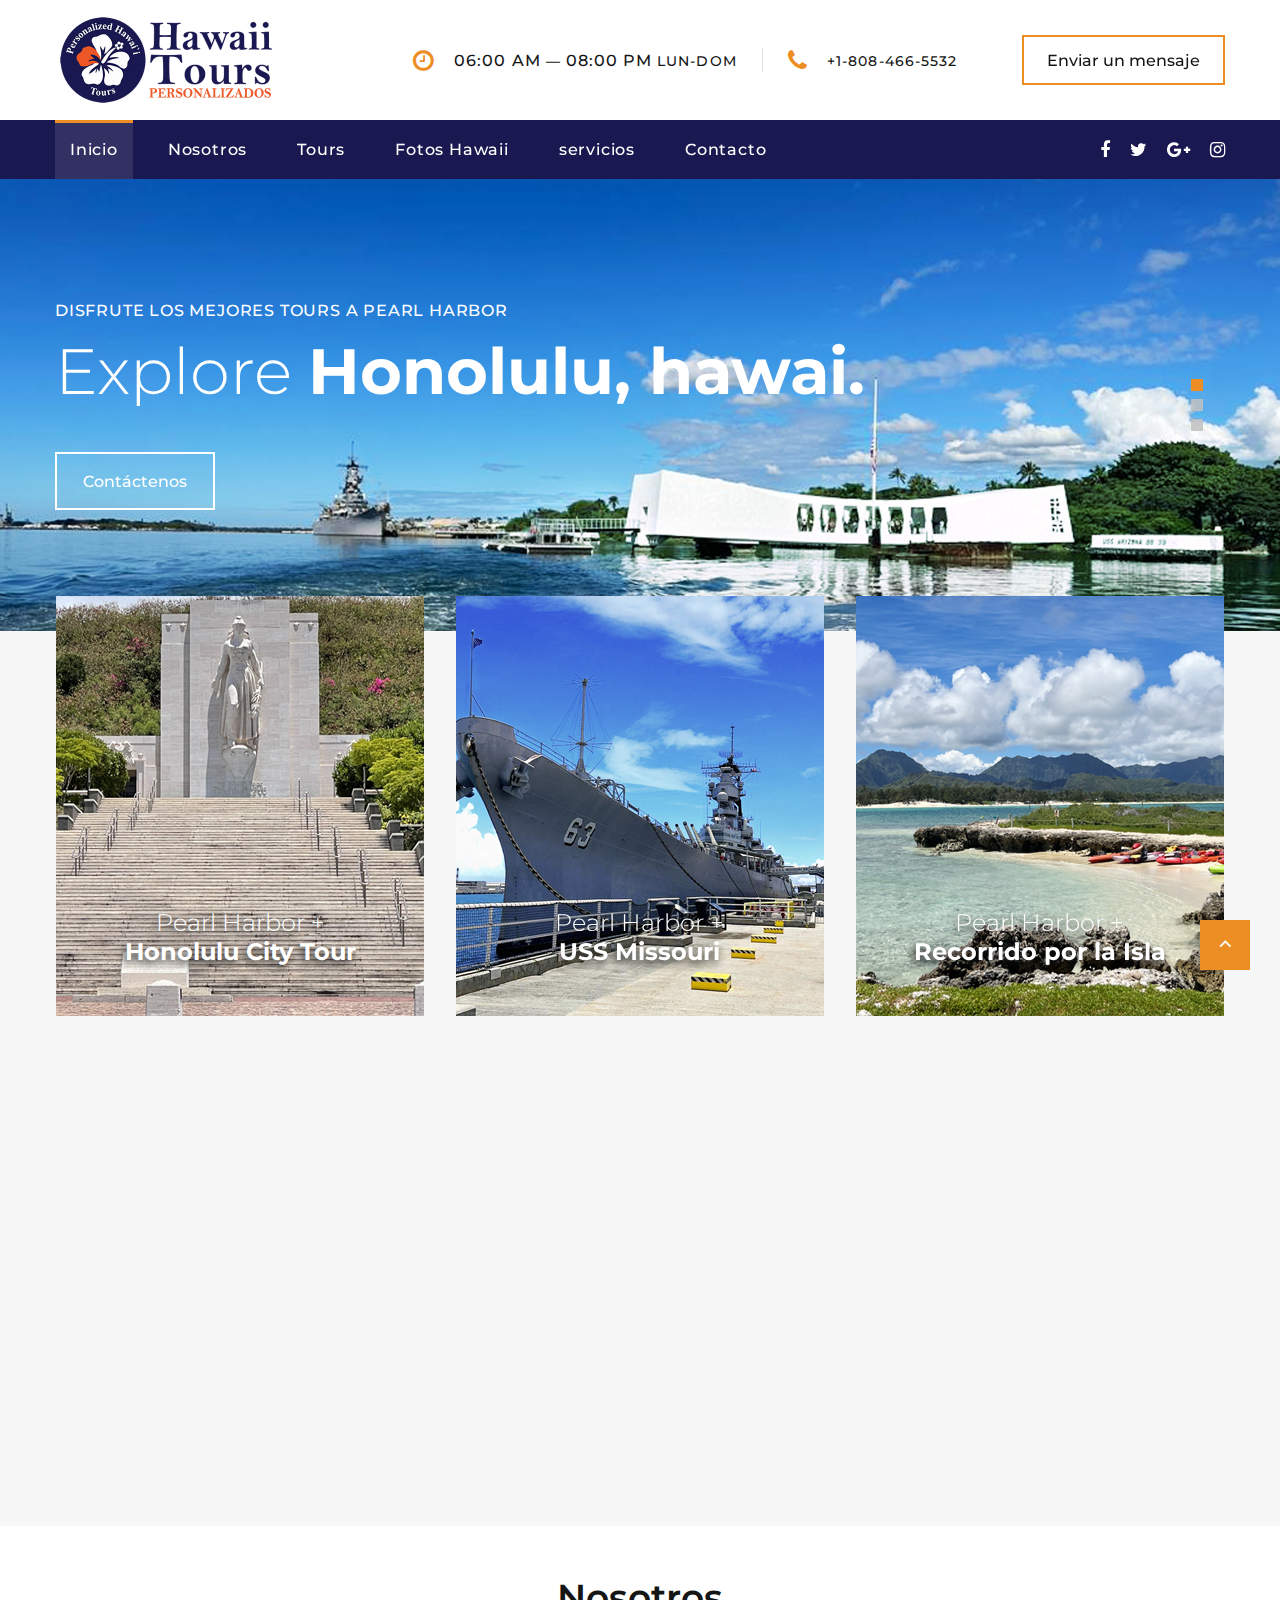
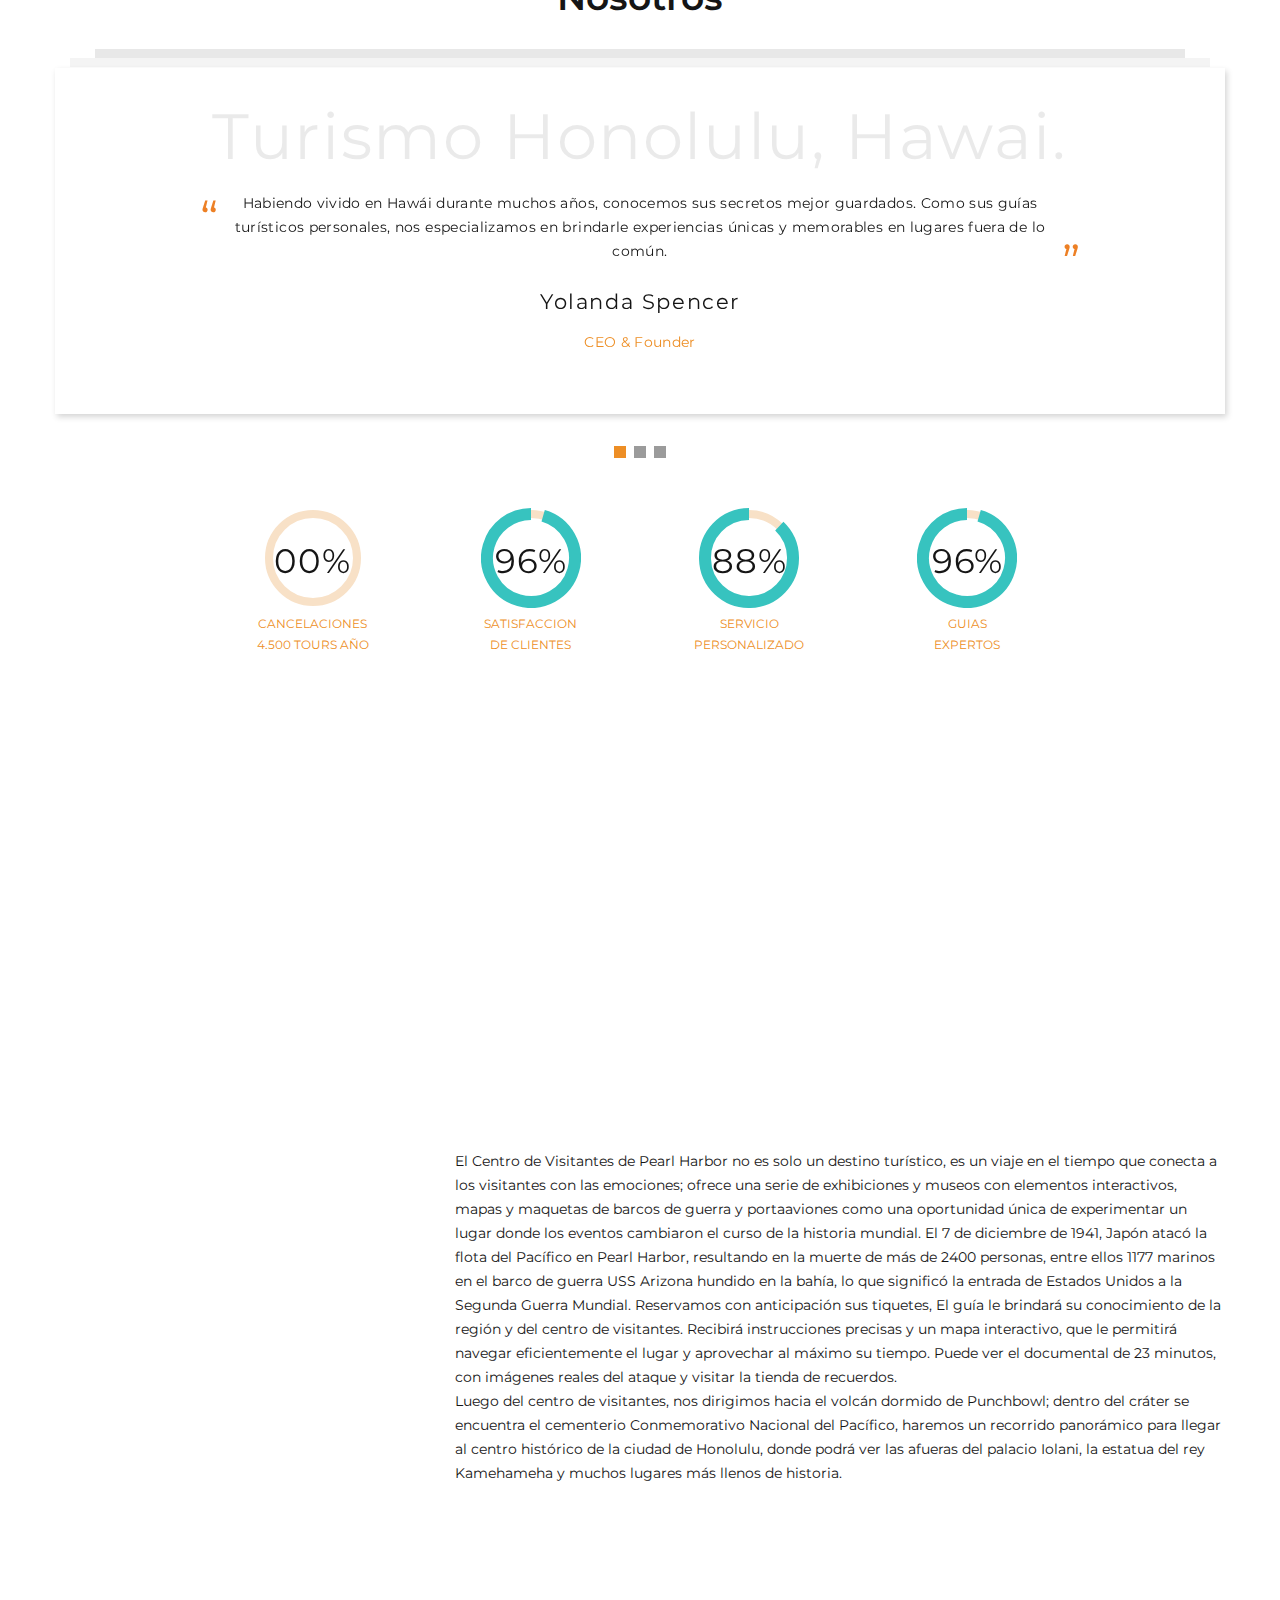
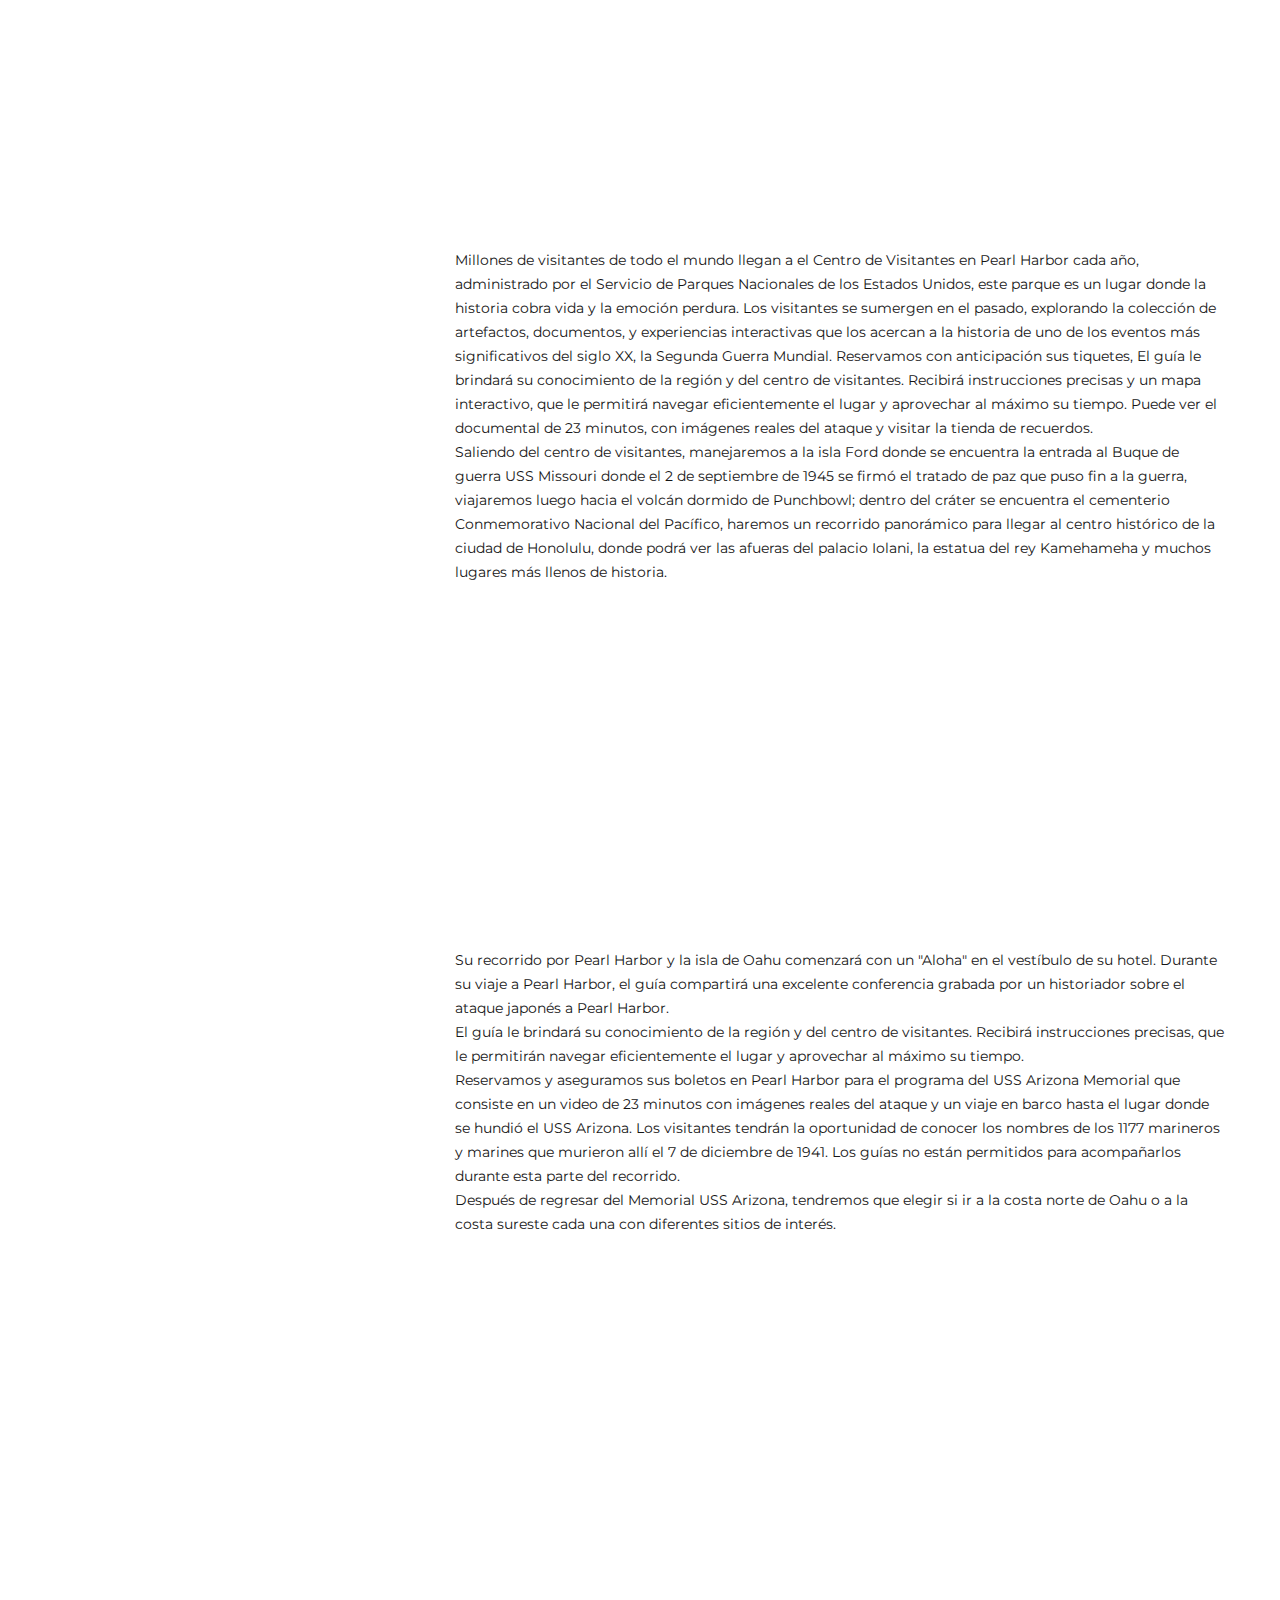
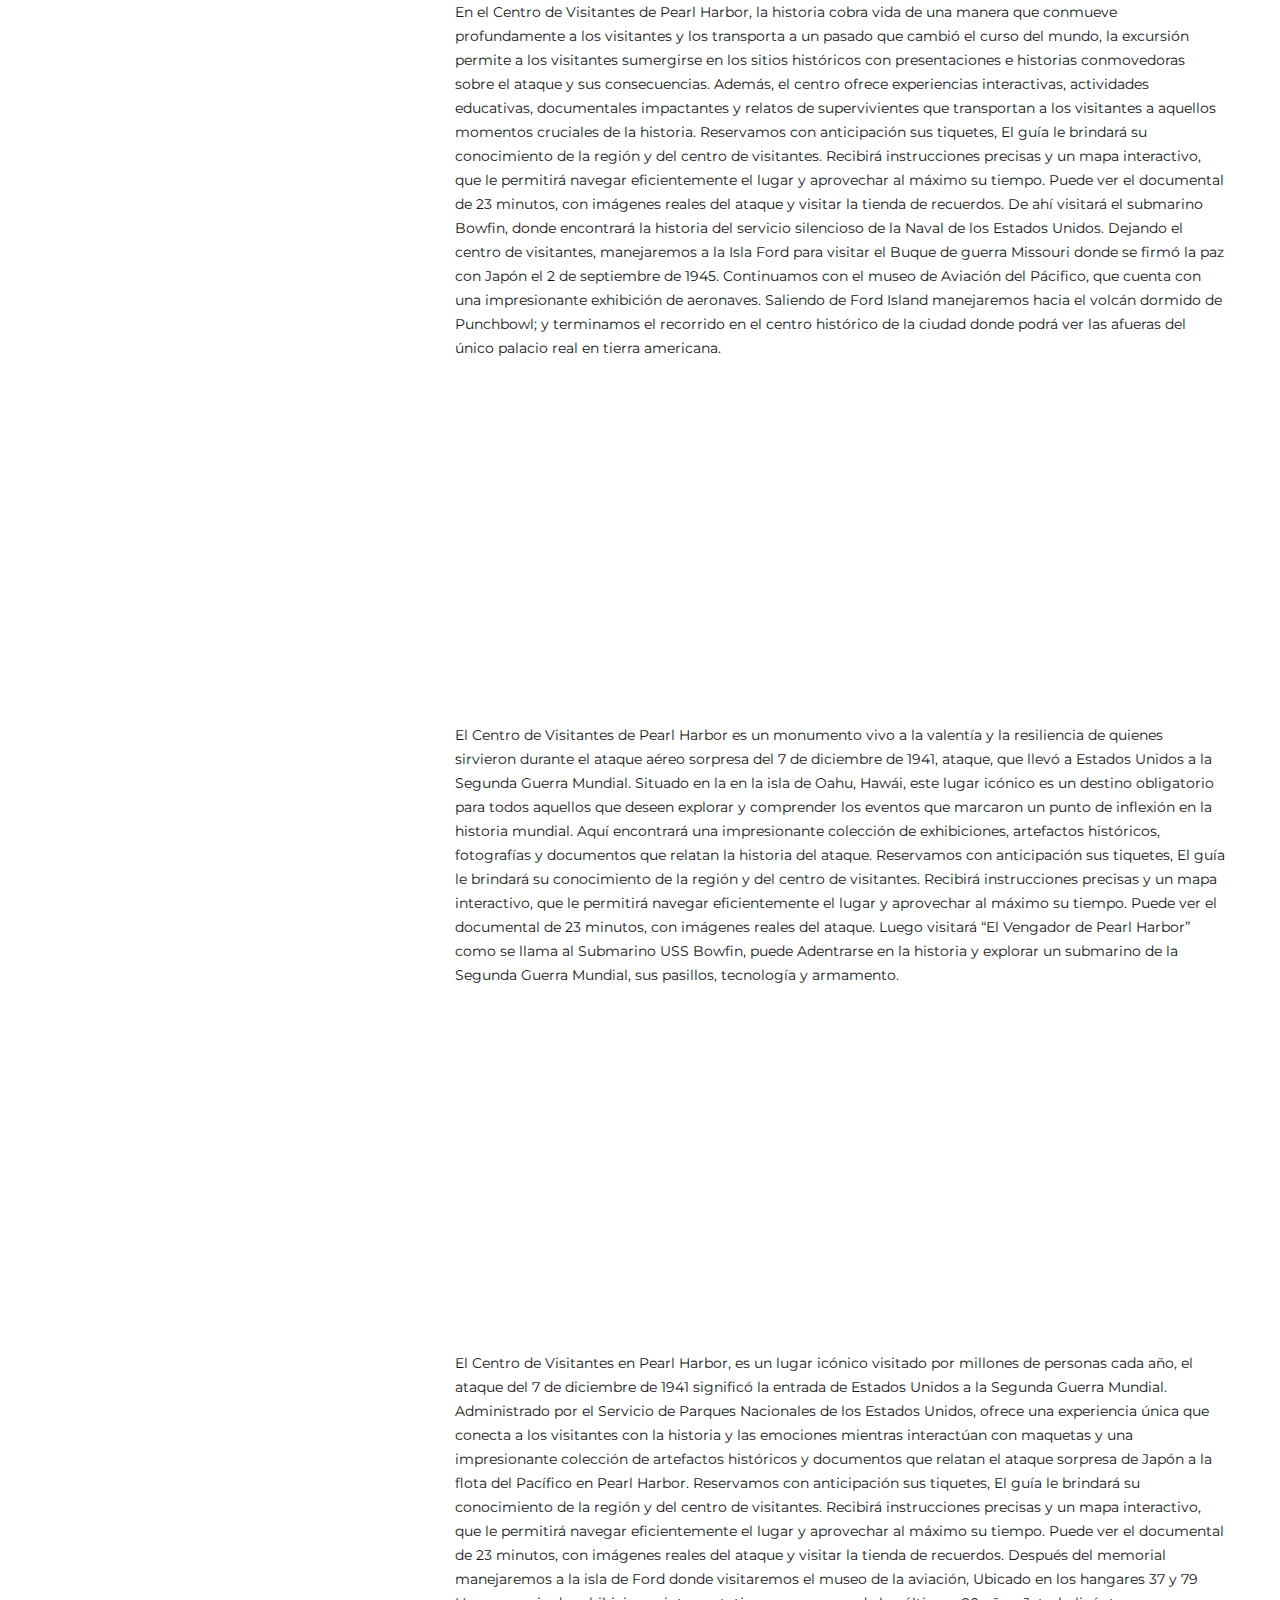
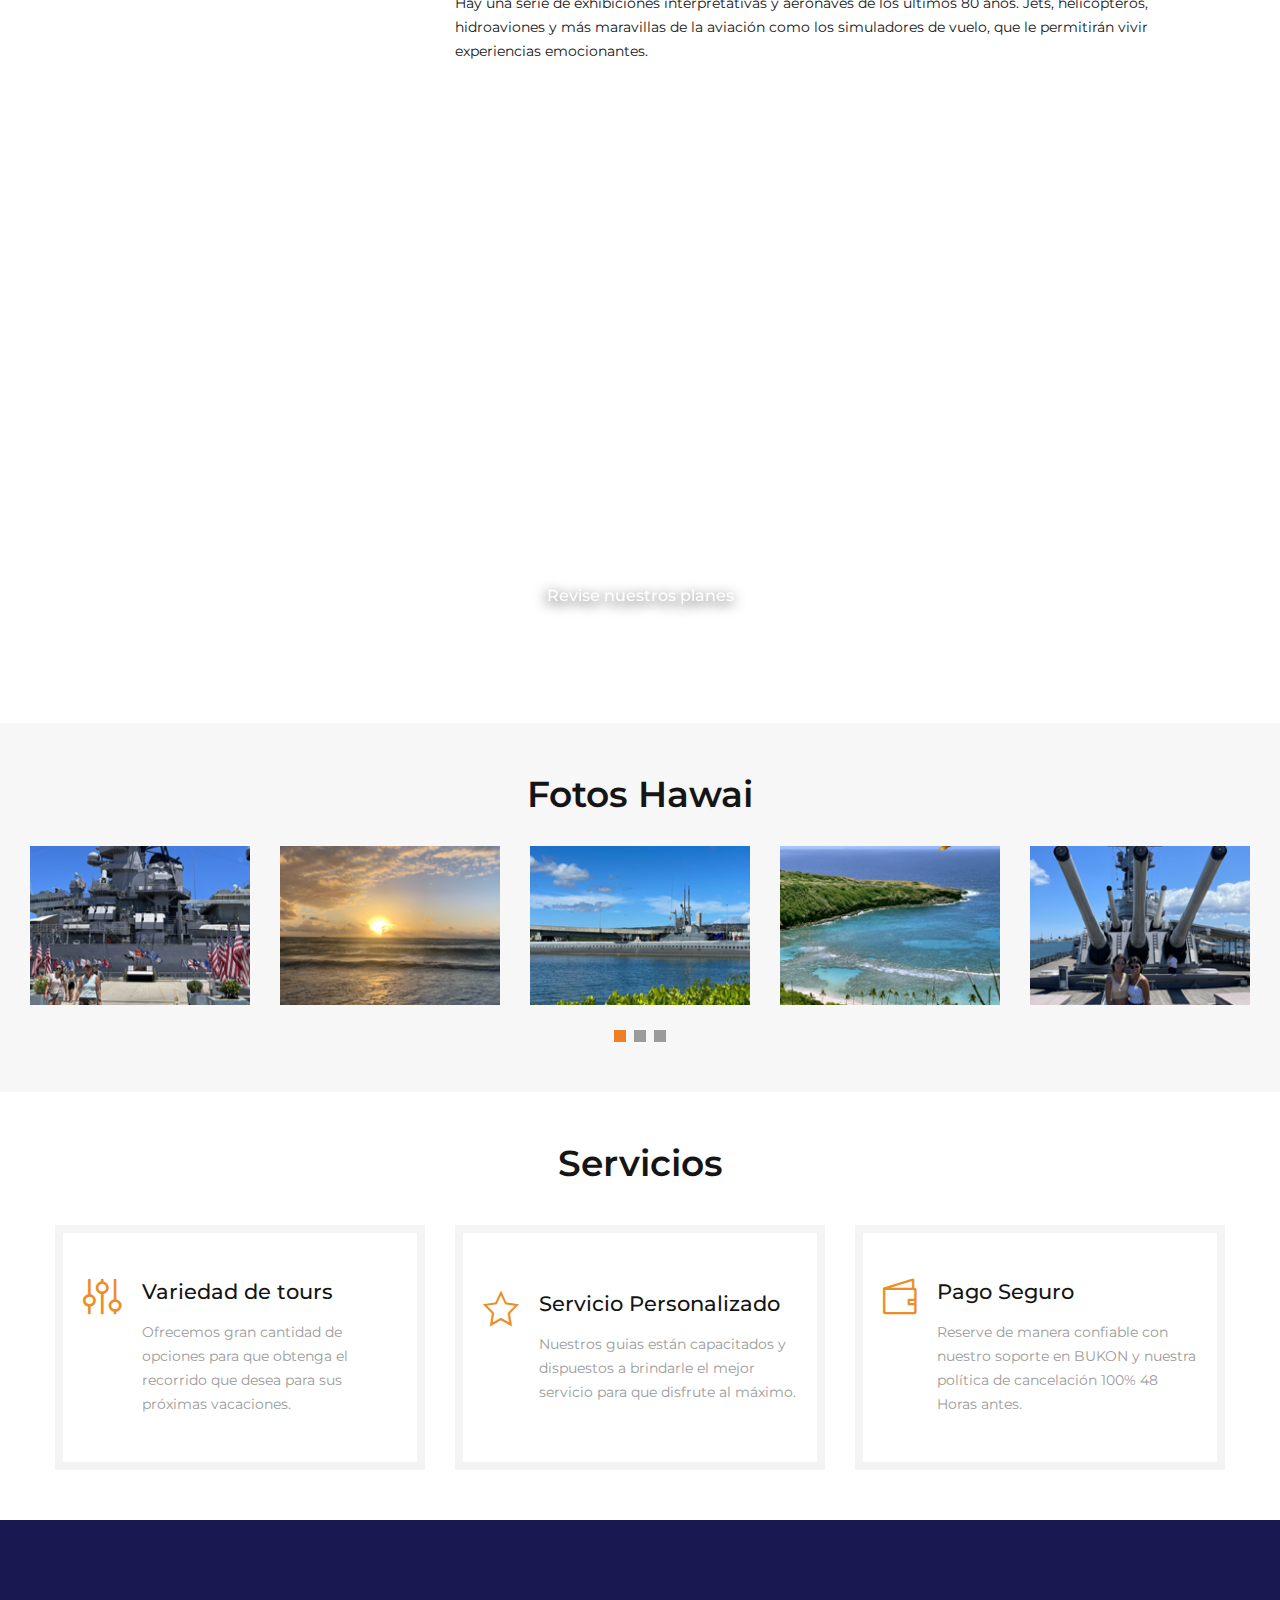
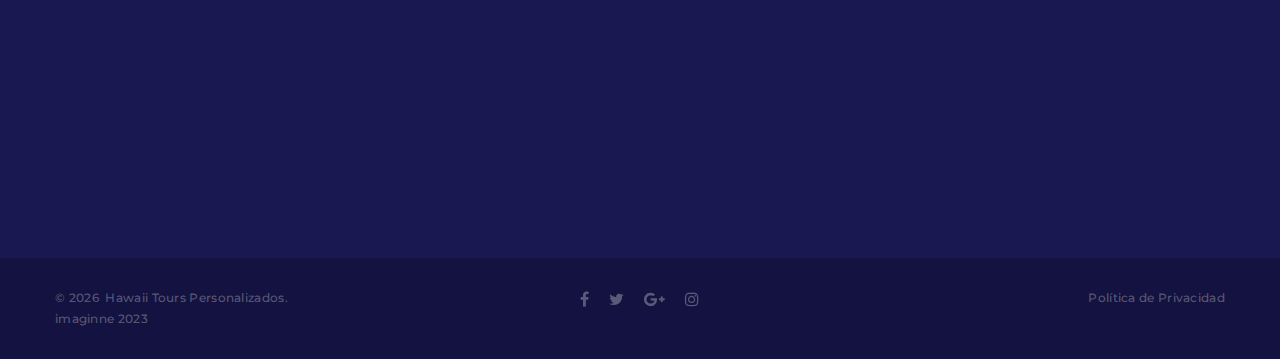
==== commit 0eb4d295: "Add files via upload" ====
--- a/index.html
+++ b/index.html
@@ -99,7 +99,7 @@
               <div class="container">
                 <div class="row">
                   <div class="col-md-10">
-                    <h6 class="text-uppercase" data-caption-animate="fadeInRight" data-caption-delay="0">Disfrute los mejores tours a Peal Harbor</h6>
+                    <h6 class="text-uppercase" data-caption-animate="fadeInRight" data-caption-delay="0">Disfrute los mejores tours a Pearl Harbor</h6>
                     <h2 class="oh font-weight-light" data-caption-animate="slideInUp" data-caption-delay="100"><span>Explore </span><span class="font-weight-bold">Honolulu, hawai.</span></h2><a class="button button-default-outline button-ujarak" href="#contacto" data-caption-animate="fadeInLeft" data-caption-delay="0">Contáctenos</a>
                   </div>
                 </div>
@@ -144,7 +144,7 @@
                 <div class="col-md-4 wow fadeInDown col-9" data-wow-delay=".2s">
                   <ul class="list-marked-2 box-categories-list">
                     <li><a href="#tour1"><img src="images/Hawai-tour-Pear-harbor-honolulu-city-1.jpg" alt="foto Hawai tour Pear harbor honolulu city" width="368" height="420"/></a>
-                     <h3 class="box-categories-title font-weight-light" data-caption-animate="slideInUp" data-caption-delay="100"><span>Pearl Harbor +</span><br><span class="font-weight-bold">Honolulu City</span></h3>
+                     <h3 class="box-categories-title font-weight-light" data-caption-animate="slideInUp" data-caption-delay="100"><span>Pearl Harbor +</span><br><span class="font-weight-bold">Honolulu City Tour</span></h3>
                     </li>
                   </ul>
                 </div>
@@ -242,23 +242,23 @@
          <div class="row row-40 justify-content-center text-center inset-top-10">
                    
                       <div class="col-sm-2">
-                        <div class="progress-bar-circle" data-value="1.00" data-gradient="#37c3bf" data-empty-fill="transparent" data-size="100" data-thickness="12" data-reverse="true"><span></span></div>
-                        <p class="progress-bar-circle-title">Satisfaccion<br>4.500 Tours Año</p>
+                        <div class="progress-bar-circle" data-value=".0" data-gradient="#37c3bf" data-empty-fill="transparent" data-size="100" data-thickness="12" data-reverse="true"><span></span></div>
+                        <p class="progress-bar-circle-title">Cancelaciones<br>4.500 Tours Año</p>
                       </div>
                       <div class="col-sm-2">
                         <!-- Circle Progress Bar-->
                         <div class="progress-bar-circle" data-value="1.00" data-gradient="#37c3bf" data-empty-fill="transparent" data-size="100" data-thickness="12" data-reverse="true"><span></span></div>
-                        <p class="progress-bar-circle-title">Guías<br>Expertos</p>
+                        <p class="progress-bar-circle-title">Satisfaccion<br>de Clientes</p>
                       </div>
                       <div class="col-sm-2">
                         <!-- Circle Progress Bar-->
-                        <div class="progress-bar-circle" data-value="0.85" data-gradient="#37c3bf" data-empty-fill="transparent" data-size="100" data-thickness="12" data-reverse="true"><span></span></div>
+                        <div class="progress-bar-circle" data-value="0.92" data-gradient="#37c3bf" data-empty-fill="transparent" data-size="100" data-thickness="12" data-reverse="true"><span></span></div>
                         <p class="progress-bar-circle-title">Servicio<br>personalizado</p>
                       </div>
                       <div class="col-sm-2">
                         <!-- Circle Progress Bar-->
-                        <div class="progress-bar-circle" data-value="0.99" data-gradient="#37c3bf" data-empty-fill="transparent" data-size="100" data-thickness="12" data-reverse="true"><span></span></div>
-                        <p class="progress-bar-circle-title">Compromiso<br>Sostenibilidad.</p>
+                        <div class="progress-bar-circle" data-value="1.00" data-gradient="#37c3bf" data-empty-fill="transparent" data-size="100" data-thickness="12" data-reverse="true"><span></span></div>
+                        <p class="progress-bar-circle-title">Guias<br>Expertos</p>
                       </div>
                     </div>  
       </section>
@@ -275,7 +275,7 @@
             </div>        
              <div class="col-lg-8 wow fadeInRight" data-wow-delay=".1s">
               <div class="box-width-lg-670">
-                 <h2 class="oh font-weight-light" data-caption-animate="slideInUp" data-caption-delay="100"><span>Pearl Harbor +</span><br><span class="font-weight-bold">Honolulu City</span></h2>
+                 <h2 class="oh font-weight-light" data-caption-animate="slideInUp" data-caption-delay="100"><span>Pearl Harbor +</span><br><span class="font-weight-bold">Honolulu City Tour</span></h2>
                 <!-- Bootstrap tabs-->
                 <div class="tabs-custom tabs-horizontal tabs-line tabs-line-big tabs-line-style-2 text-center text-md-left" id="tabs-1">
                   <!-- Nav tabs-->
@@ -288,7 +288,7 @@
                   <!-- Tab panes-->
                   <div class="tab-content">
                     <div class="tab-pane fade show active" id="tabs-tour1-A">
-                      <p>El Centro de Visitantes de Pearl Harbor no es solo un destino turístico, es un viaje en el tiempo que conecta a los visitantes con las emociones; ofrece una serie de exhibiciones y museos con elementos interactivos, mapas y maquetas de barcos de guerra y portaaviones como una oportunidad única de experimentar un lugar donde los eventos cambiaron el curso de la historia mundial. El 7 de diciembre de 1941, Japón atacó la flota del Pacífico en Pearl Harbor, resultando en la muerte de más de 2400 personas, entre ellos 1177 marinos en el barco de guerra USS Arizona hundido en la bahía, lo que significó el comienzo de la Segunda Guerra Mundial. Reservamos con anticipación sus tiquetes, El guía le brindará su conocimiento de la región y del centro de visitantes. Recibirá instrucciones precisas y un mapa interactivo, que le permitirá navegar eficientemente el lugar y aprovechar al máximo su tiempo. Puede ver el documental de 23 minutos, con imágenes reales del ataque y visitar la tienda de recuerdos.<br>Luego del  centro de visitantes, nos dirigimos hacia el volcán dormido de Punchbowl; dentro del cráter se encuentra el cementerio Conmemorativo Nacional del Pacífico, haremos un recorrido panorámico para llegar al centro histórico de la ciudad de Honolulu, donde podrá ver las afueras del palacio Lolani, la estatua del rey Kamehameha y muchos lugares más llenos de historia.</p>
+                      <p>El Centro de Visitantes de Pearl Harbor no es solo un destino turístico, es un viaje en el tiempo que conecta a los visitantes con las emociones; ofrece una serie de exhibiciones y museos con elementos interactivos, mapas y maquetas de barcos de guerra y portaaviones como una oportunidad única de experimentar un lugar donde los eventos cambiaron el curso de la historia mundial. El 7 de diciembre de 1941, Japón atacó la flota del Pacífico en Pearl Harbor, resultando en la muerte de más de 2400 personas, entre ellos 1177 marinos en el barco de guerra USS Arizona hundido en la bahía, lo que significó la entrada de Estados Unidos a la Segunda Guerra Mundial. Reservamos con anticipación sus tiquetes, El guía le brindará su conocimiento de la región y del centro de visitantes. Recibirá instrucciones precisas y un mapa interactivo, que le permitirá navegar eficientemente el lugar y aprovechar al máximo su tiempo. Puede ver el documental de 23 minutos, con imágenes reales del ataque y visitar la tienda de recuerdos.<br>Luego del  centro de visitantes, nos dirigimos hacia el volcán dormido de Punchbowl; dentro del cráter se encuentra el cementerio Conmemorativo Nacional del Pacífico, haremos un recorrido panorámico para llegar al centro histórico de la ciudad de Honolulu, donde podrá ver las afueras del palacio Iolani, la estatua del rey Kamehameha y muchos lugares más llenos de historia.</p>
                     </div>
                     <div class="tab-pane fade" id="tabs-tour1-B">
                      <ul class=" list-0 list-custom list-marked list-marked-sm list-marked-secondary">
@@ -296,7 +296,7 @@
                          </li>
                         <li><strong>Monumento al USS Arizona: </strong>Incluye un viaje en bote operado por la naval de los Estados Unidos. Podrá ver el buque de guerra hundido, la última morada para 1177 marinos. Es un lugar de reflexión y respeto. También se puede ver el documental de 23 minutos con imágenes reales del ataque.</li>
                         <li><strong>Cementerio en Punchbowl: </strong>Cementerio militar situado en el interior del cráter dormido Punchbowl aquí se encuentran enterrados los soldados y marineros de la Segunda Guerra Mundial, las guerras de Vietnam y Corea.</li>
-                        <li><strong>Centro histórico de Honolulu: </strong>Alberga las edificaciones históricas de la ciudad, tales como El Palacio Real Lolani, la Iglesia Kawaiahao y la Corte Suprema del Estado.</li>
+                        <li><strong>Centro histórico de Honolulu: </strong>Alberga las edificaciones históricas de la ciudad, tales como El Palacio Real Iolani, la Iglesia Kawaiahao y la Corte Suprema del Estado.</li>
                       </ul>
                     </div>
                     <div class="tab-pane fade" id="tabs-tour1-C">
@@ -316,12 +316,14 @@
                 <a class="button button-black-outline button-ujarak" class="abrirLB" href="#tour1mas">Ver Más.</a>   
                   <div id="tour1mas">
                      <div class="contenido">
-                     <a class="button cerrarLB" href="#tour1">Cerrar</a>
-                     <p>texto extra expandido para ampliar información. texto extra expandido para ampliar información. texto extra expandido para ampliar información. texto extra expandido para ampliar información. texto extra expandido para ampliar información. texto extra expandido para ampliar información. texto extra expandido para ampliar información. texto extra expandido para ampliar información. vtexto extra expandido para ampliar información. texto extra expandido para ampliar información. texto extra expandido para ampliar información. v texto extra expandido para ampliar información. texto extra expandido para ampliar información. v vtexto extra expandido para ampliar información.</p>
-                     </div>
-                     </div>
-                  </div>
-                    <div class="product-big-price-wrap"><span class="product-big-price">$890</span></div> 
+                     <a class="button cerrarLB" href="#tour1">Cerrar X</a>
+                    <br><br>
+                    <iframe src="https://www.instagram.com/reel/Crjx6w-AVv9/embed" frameborder="0" width="80%" height="490" scrolling="no" allow="fullscreen" allow="loop" allow="autoplay"></iframe>
+                    <p>Pearl Harbor + Honolulu City Tour</p>
+                     </div>
+                     </div>
+                  </div>
+                    <div class="product-big-price-wrap"><span class="product-small-text">Desde</span> <span class="product-big-price">$519</span></div> 
                 </div>
               </div>
             </div> 
@@ -348,7 +350,7 @@
                   <!-- Tab panes-->
                   <div class="tab-content">
                     <div class="tab-pane fade show active" id="tabs-tour2-A">
-                      <p>Millones de visitantes de todo el mundo llegan a el Centro de Visitantes en Pearl Harbor cada año, administrado por el Servicio de Parques Nacionales de los Estados Unidos, este parque es un lugar donde la historia cobra vida y la emoción perdura. Los visitantes se  sumergen en el pasado, explorando la colección de artefactos, documentos, y experiencias interactivas que los acercan a la historia de uno de los eventos más significativos del siglo XX, la Segunda Guerra Mundial. Reservamos con anticipación sus tiquetes, El guía le brindará su conocimiento de la región y del centro de visitantes. Recibirá instrucciones precisas y un mapa interactivo, que le permitirá navegar eficientemente el lugar y aprovechar al máximo su tiempo. Puede ver el documental de 23 minutos, con imágenes reales del ataque y visitar la tienda de recuerdos.<br>Saliendo del centro de visitantes, manejaremos a la isla Ford  donde se encuentra la entrada al Buque de guerra USS Missouri donde el 2 de septiembre de 1945 se firmó el tratado de paz que puso fin a la guerra, viajaremos luego hacia el volcán dormido de Punchbowl; dentro del cráter se encuentra el cementerio Conmemorativo Nacional del Pacífico, haremos un recorrido panorámico para llegar al centro histórico de la ciudad de Honolulu, donde podrá ver las afueras del palacio Lolani, la estatua del rey Kamehameha y muchos lugares más llenos de historia.</p>
+                      <p>Millones de visitantes de todo el mundo llegan a el Centro de Visitantes en Pearl Harbor cada año, administrado por el Servicio de Parques Nacionales de los Estados Unidos, este parque es un lugar donde la historia cobra vida y la emoción perdura. Los visitantes se  sumergen en el pasado, explorando la colección de artefactos, documentos, y experiencias interactivas que los acercan a la historia de uno de los eventos más significativos del siglo XX, la Segunda Guerra Mundial. Reservamos con anticipación sus tiquetes, El guía le brindará su conocimiento de la región y del centro de visitantes. Recibirá instrucciones precisas y un mapa interactivo, que le permitirá navegar eficientemente el lugar y aprovechar al máximo su tiempo. Puede ver el documental de 23 minutos, con imágenes reales del ataque y visitar la tienda de recuerdos.<br>Saliendo del centro de visitantes, manejaremos a la isla Ford  donde se encuentra la entrada al Buque de guerra USS Missouri donde el 2 de septiembre de 1945 se firmó el tratado de paz que puso fin a la guerra, viajaremos luego hacia el volcán dormido de Punchbowl; dentro del cráter se encuentra el cementerio Conmemorativo Nacional del Pacífico, haremos un recorrido panorámico para llegar al centro histórico de la ciudad de Honolulu, donde podrá ver las afueras del palacio Iolani, la estatua del rey Kamehameha y muchos lugares más llenos de historia.</p>
                     </div>
                     <div class="tab-pane fade" id="tabs-tour2-B">
                      <ul class=" list-0 list-custom list-marked list-marked-sm list-marked-secondary">
@@ -356,7 +358,7 @@
                         <li><strong>Monumento al USS Arizona: </strong>Incluye un viaje en bote operado por la naval de los Estados Unidos. Podrá ver el buque de guerra hundido, la última morada para 1177 marinos. Es un lugar de reflexión y respeto. También se puede ver el documental de 23 minutos con imágenes reales del ataque.</li>
                         <li><strong>Buque USS Missouri: </strong>El último buque construido por la marina de los Estados Unidos, durante 1939 hasta 1944 cuando fue terminado, aquí se firmó el documento que dio por terminada la segunda guerra mundial el 02 de septiembre de 1945. Incluimos sus tiquetes para visitar el buque.</li>
                         <li><strong>Cementerio en Punchbowl: </strong>Cementerio militar situado en el interior del cráter dormido Punchbowl aquí se encuentran enterrados los soldados y marineros de la Segunda Guerra Mundial, las guerras de Vietnam y Corea.</li>
-                        <li><strong>Centro histórico de Honolulu: </strong>Alberga las edificaciones históricas de la ciudad, tales como El Palacio Real Lolani, la Iglesia Kawaiahao y la Corte Suprema del Estado.</li>
+                        <li><strong>Centro histórico de Honolulu: </strong>Alberga las edificaciones históricas de la ciudad, tales como El Palacio Real Iolani, la Iglesia Kawaiahao y la Corte Suprema del Estado.</li>
                       </ul>
                     </div>
                     <div class="tab-pane fade" id="tabs-tour2-C">
@@ -376,16 +378,21 @@
                     <Strong>Política de cancelación del 100%:</Strong> En caso de cancelación o solicitud de cambio de su reserva, tenga en cuenta lo siguiente, no hay ningún cargo por cambio de fecha o cambio de tour según la disponibilidad del tour, pero debe realizarse 48 horas antes del día original del tour. No se emiten reembolsos para ningún recorrido dentro de las 48 horas anteriores al inicio de su recorrido.</p>
                     </div>
                   </div>
-                  <div class="group-md group-middle"><a class="button button-secondary button-pipaluk" href="https://fareharbor.com/embeds/book/phvforme/items/152072/?flow=16003"Target="_blank">Reservar Ahora!</a>
+        <div class="group-md group-middle">  
+                      <a class="button button-secondary button-pipaluk" href="https://widgets.bokun.io/online-sales/7c694b5f-2879-40cf-bcfd-d595b9637315/experience/262379?partialView=1"Target="_blank">Reservar Ahora!</a>
                 <a class="button button-black-outline button-ujarak" class="abrirLB" href="#tour2mas">Ver Más.</a>   
                   <div id="tour2mas">
-                     <div class="contenido">
-                     <a class="button cerrarLB" href="#tour2">Cerrar X</a>
-                     <p>texpandido 2.</p>
-                     </div>
-                     </div>
-                  </div>
-                  <div class="product-big-price-wrap"><span class="product-big-price">$890</span></div> 
+                       <div class="contenido">
+                     <a class="button cerrarLB" href="#tour1">Cerrar X</a>
+                    <br><br>
+                    <iframe src="https://www.instagram.com/reel/CqNiceZDKGE/embed" frameborder="0" width="80%" height="490" scrolling="no" allow="fullscreen" allow="loop" allow="autoplay"></iframe>
+                    <p>Pearl Harbor + USS Missouri</p>
+                      <!--<div><video width=80% height=auto controls preload="metadata">
+                        <source src="Museo.MP4" type="video/mp4"><p>Tu navegador no admite la etiqueta de video.</p></video> </div> -->      
+                     </div>
+                     </div>
+                  </div>
+                    <div class="product-big-price-wrap"><span class="product-small-text">Desde</span> <span class="product-big-price">$519</span></div> 
                 </div>
               </div>
             </div> 
@@ -439,13 +446,15 @@
                   <div class="group-md group-middle"><a class="button button-secondary button-pipaluk" href="https://fareharbor.com/embeds/book/phvforme/items/152072/?flow=16003"Target="_blank">Reservar Ahora!</a>
                 <a class="button button-black-outline button-ujarak" class="abrirLB" href="#tour3mas">Ver Más.</a>   
                   <div id="tour3mas">
-                     <div class="contenido">
-                     <a class="button cerrarLB" href="#tour3">Cerrar</a>
-                     <p>texto extra expandido para ampliar información. texto extra expandido para ampliar información. texto extra expandido para ampliar información. texto extra expandido para ampliar información. texto extra expandido para ampliar información. texto extra expandido para ampliar información. texto extra expandido para ampliar información. texto extra expandido para ampliar información. vtexto extra expandido para ampliar información. texto extra expandido para ampliar información. texto extra expandido para ampliar información. v texto extra expandido para ampliar información. texto extra expandido para ampliar información. v vtexto extra expandido para ampliar información.</p>
-                     </div>
-                     </div>
-                  </div>
-                    <div class="product-big-price-wrap"><span class="product-big-price">$890</span></div> 
+                      <div class="contenido">
+                     <a class="button cerrarLB" href="#tour3">Cerrar X</a>
+                    <br><br>
+                    <iframe src="https://www.instagram.com/reel/Coq0H-0jTx_/embed" frameborder="0" width="80%" height="490" scrolling="no" allow="fullscreen" allow="loop" allow="autoplay"></iframe>
+                    <p>Pearl Harbor + Recorrido por la Isla</p>
+                     </div>
+                     </div>
+                  </div>
+                    <div class="product-big-price-wrap"><span class="product-small-text">Desde</span> <span class="product-big-price">$519</span></div> 
                 </div>
               </div>
             </div> 
@@ -484,7 +493,7 @@
                          <li><strong>Submarino USS Bowfin: </strong>El submarino Bowfin se lanzó un año después del ataque a Pearl Harbor, y le apodaron: "El Vengador de Pearl Harbor", experimente el entrar en sus estrechos corredores, y observar cómo vivían los hombres en el submarino, visite el museo interactivo que cuenta con valiosa información de la segunda guerra mundial y de la era nuclear.</li>
                          <li><strong>Museo de la Aviación Pearl Harbor: </strong>Ubicados en los hangares 37 y 79 Hay una serie de exhibiciones interpretativas y aeronaves de los últimos 80años. Jets, helicópteros, hidroaviones y más maravillas de la aviación como los simuladores de vuelo, le permitirán vivir experiencias emocionantes</li>
                          <li><strong>Cementerio en Punchbowl: </strong>Cementerio militar situado en el interior del cráter dormido Punchbowl aquí se encuentran enterrados los soldados y marineros de la Segunda Guerra Mundial, las guerras de Vietnam y Corea.</li>
-                        <li><strong>Centro histórico de Honolulu: </strong>Alberga las edificaciones históricas de la ciudad, tales como El Palacio Real Lolani, la Iglesia Kawaiahao y la Corte Suprema del Estado.</li>
+                        <li><strong>Centro histórico de Honolulu: </strong>Alberga las edificaciones históricas de la ciudad, tales como El Palacio Real Iolani, la Iglesia Kawaiahao y la Corte Suprema del Estado.</li>
                       </ul>
                     </div>
                     <div class="tab-pane fade" id="tabs-tour4-C">
@@ -511,12 +520,14 @@
                 <a class="button button-black-outline button-ujarak" class="abrirLB" href="#tour4mas">Ver Más.</a>   
                   <div id="tour4mas">
                      <div class="contenido">
-                     <a class="button cerrarLB" href="#tour4">Cerrar</a>
-                     <p>texto extra expandido para ampliar información. texto extra expandido para ampliar información. texto extra expandido para ampliar información. texto extra expandido para ampliar información. texto extra expandido para ampliar información. texto extra expandido para ampliar información. texto extra expandido para ampliar información. texto extra expandido para ampliar información. vtexto extra expandido para ampliar información. texto extra expandido para ampliar información. texto extra expandido para ampliar información. v texto extra expandido para ampliar información. texto extra expandido para ampliar información. v vtexto extra expandido para ampliar información.</p>
-                     </div>
-                     </div>
-                  </div>
-                    <div class="product-big-price-wrap"><span class="product-big-price">$890</span></div> 
+                     <a class="button cerrarLB" href="#tour4">Cerrar X</a>
+                    <br><br>
+                    <iframe src="https://www.instagram.com/reel/CqNjAQIjSi1/embed" frameborder="0" width="80%" height="490" scrolling="no" allow="fullscreen" allow="loop" allow="autoplay"></iframe>
+                    <p>Pearl Harbor Experiencia Completa</p>
+                     </div>
+                     </div>
+                  </div>
+                    <div class="product-big-price-wrap"><span class="product-small-text">Desde</span> <span class="product-big-price">$899</span></div> 
                 </div>
               </div>
             </div> 
@@ -542,7 +553,7 @@
                   <!-- Tab panes-->
                   <div class="tab-content">
                     <div class="tab-pane fade show active" id="tabs-tour5-A">
-                      <p>El Centro de Visitantes de Pearl Harbor es un monumento vivo a la valentía y la resiliencia de quienes sirvieron durante el ataque aéreo sorpresa del 7 de diciembre de 1941, ataque, que llevó a Estados Unidos a la Segunda Guerra Mundial. Situado en la en la isla de Oahu, Hawái, este lugar icónico es un destino obligatorio para todos aquellos que deseen explorar y comprender los eventos que marcaron un punto de inflexión en la historia mundial. Aquí encontrará una impresionante colección de exhibiciones, artefactos históricos, fotografías y documentos que relatan la historia del ataque. Reservamos con anticipación sus tiquetes, El guía le brindará su conocimiento de la región y del centro de visitantes. Recibirá instrucciones precisas y un mapa interactivo, que le permitirá navegar eficientemente el lugar y aprovechar al máximo su tiempo. Puede ver el documental de 23 minutos, con imágenes reales del ataque. Luego visitará “El Vengador de Pearl Harbor” como se llama al Submarino USS Bowfin, puede Adentrarse en la historia y explorar un submarino de la Segunda Guerra Mundial, sus pasillos,tecnología y armamento.</p>
+                      <p>El Centro de Visitantes de Pearl Harbor es un monumento vivo a la valentía y la resiliencia de quienes sirvieron durante el ataque aéreo sorpresa del 7 de diciembre de 1941, ataque, que llevó a Estados Unidos a la Segunda Guerra Mundial. Situado en la en la isla de Oahu, Hawái, este lugar icónico es un destino obligatorio para todos aquellos que deseen explorar y comprender los eventos que marcaron un punto de inflexión en la historia mundial. Aquí encontrará una impresionante colección de exhibiciones, artefactos históricos, fotografías y documentos que relatan la historia del ataque. Reservamos con anticipación sus tiquetes, El guía le brindará su conocimiento de la región y del centro de visitantes. Recibirá instrucciones precisas y un mapa interactivo, que le permitirá navegar eficientemente el lugar y aprovechar al máximo su tiempo. Puede ver el documental de 23 minutos, con imágenes reales del ataque. Luego visitará “El Vengador de Pearl Harbor” como se llama al Submarino USS Bowfin, puede Adentrarse en la historia y explorar un submarino de la Segunda Guerra Mundial, sus pasillos, tecnología y armamento.</p>
                     </div>
                     <div class="tab-pane fade" id="tabs-tour5-B">
                      <ul class=" list-0 list-custom list-marked list-marked-sm list-marked-secondary">
@@ -570,13 +581,15 @@
                   <div class="group-md group-middle"><a class="button button-secondary button-pipaluk" href="https://fareharbor.com/embeds/book/phvforme/items/152072/?flow=16003"Target="_blank">Reservar Ahora!</a>
                 <a class="button button-black-outline button-ujarak" class="abrirLB" href="#tour5mas">Ver Más.</a>   
                   <div id="tour5mas">
-                     <div class="contenido">
-                     <a class="button cerrarLB" href="#tour5">Cerrar</a>
-                     <p>texto extra expandido para ampliar información. texto extra expandido para ampliar información. texto extra expandido para ampliar información. texto extra expandido para ampliar información. texto extra expandido para ampliar información. texto extra expandido para ampliar información. texto extra expandido para ampliar información. texto extra expandido para ampliar información. vtexto extra expandido para ampliar información. texto extra expandido para ampliar información. texto extra expandido para ampliar información. v texto extra expandido para ampliar información. texto extra expandido para ampliar información. v vtexto extra expandido para ampliar información.</p>
-                     </div>
-                     </div>
-                  </div>
-                    <div class="product-big-price-wrap"><span class="product-big-price">$890</span></div> 
+                    <div class="contenido">
+                     <a class="button cerrarLB" href="#tour5">Cerrar X</a>
+                    <br><br>
+                    <iframe src="https://www.instagram.com/reel/CpTfWJJDfzC/embed" frameborder="0" width="80%" height="490" scrolling="no" allow="fullscreen" allow="loop" allow="autoplay"></iframe>
+                    <p>Pearl Harbor + Submarino Bowfin</p>
+                     </div>
+                     </div>
+                  </div>
+                    <div class="product-big-price-wrap"><span class="product-small-text">Desde</span> <span class="product-big-price">$189</span></div>
                 </div>
               </div>
             </div> 
@@ -602,7 +615,7 @@
                   <!-- Tab panes-->
                   <div class="tab-content">
                     <div class="tab-pane fade show active" id="tabs-tour6-A">
-                      <p>El Centro de Visitantes en Pearl Harbor, es un lugar icónico visitado por millones de personas cada año, siendo el sitio donde comenzó la Segunda Guerra Mundial para Estados Unidos el 7 de diciembre de 1941. Administrado por el Servicio de Parques Nacionales de los Estados Unidos, ofrece una experiencia única que conecta a los visitantes con la historia y las emociones mientras interactúan con maquetas y una impresionante colección de artefactos históricos y documentos que relatan el ataque sorpresa de Japón a la flota del Pacífico en Pearl Harbor. Reservamos con anticipación sus tiquetes, El guía le brindará su conocimiento de la región y del centro de visitantes. Recibirá instrucciones precisas y un mapa interactivo, que le permitirá navegar eficientemente el lugar y aprovechar al máximo su tiempo. Puede ver el documental de 23 minutos, con imágenes reales del ataque y visitar la tienda de recuerdos. Después del memorial manejaremos a la isla de Ford donde visitaremos el museo de la aviación, museo interactivo, Ubicado en los hangares 37 y 79 Hay una serie de exhibiciones interpretativas y aeronaves de los últimos 80años. Jets, helicópteros, hidroaviones y más maravillas de la aviación como los simuladores de vuelo, que le permitirán vivir experiencias emocionantes.
+                      <p>El Centro de Visitantes en Pearl Harbor, es un lugar icónico visitado por millones de personas cada año, el ataque del 7 de diciembre de 1941 significó la entrada de Estados Unidos a la Segunda Guerra Mundial. Administrado por el Servicio de Parques Nacionales de los Estados Unidos, ofrece una experiencia única que conecta a los visitantes con la historia y las emociones mientras interactúan con maquetas y una impresionante colección de artefactos históricos y documentos que relatan el ataque sorpresa de Japón a la flota del Pacífico en Pearl Harbor. Reservamos con anticipación sus tiquetes, El guía le brindará su conocimiento de la región y del centro de visitantes. Recibirá instrucciones precisas y un mapa interactivo, que le permitirá navegar eficientemente el lugar y aprovechar al máximo su tiempo. Puede ver el documental de 23 minutos, con imágenes reales del ataque y visitar la tienda de recuerdos. Después del memorial manejaremos a la isla de Ford donde visitaremos el museo de la aviación, Ubicado en los hangares 37 y 79 Hay una serie de exhibiciones interpretativas y aeronaves de los últimos 80 años. Jets, helicópteros, hidroaviones y más maravillas de la aviación como los simuladores de vuelo, que le permitirán vivir experiencias emocionantes.
                       </p>
                     </div>
                     <div class="tab-pane fade" id="tabs-tour6-B">
@@ -631,13 +644,15 @@
                   <div class="group-md group-middle"><a class="button button-secondary button-pipaluk" href="https://fareharbor.com/embeds/book/phvforme/items/152072/?flow=16003"Target="_blank">Reservar Ahora!</a>
                 <a class="button button-black-outline button-ujarak" class="abrirLB" href="#tour6mas">Ver Más.</a>   
                   <div id="tour6mas">
-                     <div class="contenido">
-                     <a class="button cerrarLB" href="#tour6">Cerrar</a>
-                     <p>texto extra expandido para ampliar información. texto extra expandido para ampliar información. texto extra expandido para ampliar información. texto extra expandido para ampliar información. texto extra expandido para ampliar información. texto extra expandido para ampliar información. texto extra expandido para ampliar información. texto extra expandido para ampliar información. vtexto extra expandido para ampliar información. texto extra expandido para ampliar información. texto extra expandido para ampliar información. v texto extra expandido para ampliar información. texto extra expandido para ampliar información. v vtexto extra expandido para ampliar información.</p>
-                     </div>
-                     </div>
-                  </div>
-                    <div class="product-big-price-wrap"><span class="product-big-price">$890</span></div> 
+                       <div class="contenido">
+                     <a class="button cerrarLB" href="#tour6">Cerrar X</a>
+                    <br><br>
+                    <iframe src="https://www.instagram.com/reel/CqGaucHtJe5/embed" frameborder="0" width="80%" height="490" scrolling="no" allow="fullscreen" allow="loop" allow="autoplay"></iframe>
+                    <p>Pearl Harbor + Museo de Aviación</p>
+                     </div>
+                     </div>
+                  </div>
+                    <div class="product-big-price-wrap"><span class="product-small-text">Desde</span> <span class="product-big-price">$189</span></div>
                 </div>
               </div>
             </div> 
@@ -652,7 +667,7 @@
             <div class="container sombra">
                
               <h2 class="heading-2 oh font-weight-normal wow slideInDown "><span class="d-block font-weight-semi-bold">Aloha</span><span class="d-block font-weight-light">Lo esperamos Ho'okipa</span></h2>
-              <p class="text-width-bold text-spacing-75 wow fadeInLeft" data-wow-delay=".1s">Tenemos variedad de tour que hacer en Honolulu Hawai Lugares increibles experiencias inolvidables.</p><a class="button button-default-outline button-ujarak" href="#">Revise nuestros planes</a>
+              <p class="text-width-bold text-spacing-75 wow fadeInLeft" data-wow-delay=".1s">Tenemos variedad de excursiones que hacer en Honolulu, Hawai.<br>Lugares increibles experiencias inolvidables.</p><a class="button button-default-outline button-ujarak" href="https://widgets.bokun.io/online-sales/7c694b5f-2879-40cf-bcfd-d595b9637315/product-list/40279" target="_blank">Revise nuestros planes</a>
             </div>
           </div>
         </div>
@@ -771,7 +786,7 @@
                   </div>
                   <div class="unit-body">
                     <h5 class="box-icon-classic-title"><a href="#contacto">
-Servicio Personalizadodo</a></h5>
+Servicio Personalizado</a></h5>
                     <p class="box-icon-classic-text">Nuestros guias están capacitados y dispuestos a brindarle el mejor servicio para que disfrute al máximo.</p>
                   </div>
                 </div>
@@ -785,7 +800,7 @@
                   </div>
                   <div class="unit-body">
                     <h5 class="box-icon-classic-title"><a href="#contacto">Pago Seguro</a></h5>
-                    <p class="box-icon-classic-text">Reserve de manera confiable con nuestro soporte en FareHarbor y nuestra política de cancelación 100% 48 Horas antes.</p>
+                    <p class="box-icon-classic-text">Reserve de manera confiable con nuestro soporte en BUKON y nuestra política de cancelación 100% 48 Horas antes.</p>
                   </div>
                 </div>
               </article>
@@ -861,6 +876,12 @@
                           <div class="unit-body"><a class="link-location" href="#">Honolulu, Hawai.</a></div>
                         </div>
                       </li>
+                        <li>
+                        <div class="unit">
+                          <div class="unit-left"><span class="icon fa fa-whatsapp"></span></div>
+                          <div class="unit-body"><a class="link-phone" href="#">1-808-258-9701</a></div>
+                        </div>
+                      </li>
                     </ul>
                   </div>
                 </div>
--- a/css/style.css
+++ b/css/style.css
@@ -309,7 +309,7 @@
 }
 
 a:hover {
-	color: #016760;
+	color: #e59843;
 }
 
 a[href*='tel'], a[href*='mailto'] {
@@ -317,11 +317,11 @@
 }
 
 .link-hover {
-	color: #016760;
+	color: #e59843;
 }
 
 .link-press {
-	color: #016760;
+	color: #e59843;
 }
 
 .privacy-link {
@@ -8699,7 +8699,7 @@
 
 .footer-corporate {
 	text-align: center;
-	background: #162e44;
+	background: #1a1850;
 }
 
 .footer-corporate h6 {
@@ -8843,7 +8843,7 @@
 
 .footer-corporate-bottom-panel {
 	padding: 30px 0;
-	background: #11263a;
+	background: #141240;
 	color: rgba(255, 255, 255, 0.3);
 }
 
@@ -9891,6 +9891,7 @@
 .box-categories-title {
 	font-weight: 400;
 	letter-spacing: .1em;
+    text-shadow: -2px 4px 8px #151515;
 }
 
 .box-categories-list {
@@ -12469,6 +12470,7 @@
 .bg-gray-dark h1,
 .bg-primary h1, .context-dark h2, .bg-gray-dark h2, .bg-primary h2, .context-dark h3, .bg-gray-dark h3, .bg-primary h3, .context-dark h4, .bg-gray-dark h4, .bg-primary h4, .context-dark h5, .bg-gray-dark h5, .bg-primary h5, .context-dark h6, .bg-gray-dark h6, .bg-primary h6, .context-dark [class*='heading-'], .bg-gray-dark [class*='heading-'], .bg-primary [class*='heading-'] {
 	color: #ffffff;
+
 }
 
 .context-dark .form-wrap.has-error .form-input, .bg-gray-dark .form-wrap.has-error .form-input, .bg-primary .form-wrap.has-error .form-input {
@@ -17111,7 +17113,7 @@
 }
 
 .rd-navbar-corporate.rd-navbar-static .rd-navbar-main-outer {
-	background: #162e44;
+	background: #1a1850;
 }
 
 .rd-navbar-corporate.rd-navbar-static .rd-navbar-nav-wrap {
@@ -20691,7 +20693,7 @@
 	right: 2px;
 	bottom: 2px;
 	left: 2px;
-	border: 8px solid #e1e1e1;
+	border: 8px solid #f8e1c7;
 	border-radius: 50%;
 	z-index: -1;
 }
@@ -22854,6 +22856,8 @@
 .parallax-content {
 	position: relative;
 	z-index: 1;
+    text-shadow: -1px 3px 14px black;
+  
 }
 
 /*
@@ -24725,3 +24729,117 @@
 		display: none;
 	}
 }
+
+/* estilo ligth box 1*/
+
+html, body{height:100%}
+.abrirLB{
+text-decoration:none;
+}
+.contenido{
+z-index: 1200;
+color:white;
+display:block;
+width: 80%;
+flex-direction:column;
+align-items:stretch;
+text-align:justify;
+justify-content:center;
+top:10%;
+left:0;
+margin: 0 auto;
+}
+.cerrarLB{
+align-self: center;
+color:white;
+}
+#tour1mas{
+display:none;
+}
+#tour1mas:target{
+z-index: 1000;
+display:flex;
+align-items:center;
+justify-content:center;
+position:fixed;
+top:0;
+left:0;
+background-color:rgba(20 18 59 / 87%);
+width: 100%;
+height: 100%;
+}
+#tour2mas{
+display:none;
+}
+#tour2mas:target{
+z-index: 1000;
+display:flex;
+align-items:center;
+justify-content:center;
+position:fixed;
+top:0;
+left:0;
+background-color:rgba(20 18 59 / 87%);
+width: 100%;
+height: 100%;
+}
+#tour3mas{
+display:none;
+}
+#tour3mas:target{
+z-index: 1000;
+display:flex;
+align-items:center;
+justify-content:center;
+position:fixed;
+top:0;
+left:0;
+background-color:rgba(20 18 59 / 87%);
+width: 100%;
+height: 100%;
+}
+#tour4mas{
+display:none;
+}
+#tour4mas:target{
+z-index: 1000;
+display:flex;
+align-items:center;
+justify-content:center;
+position:fixed;
+top:0;
+left:0;
+background-color:rgba(20 18 59 / 87%);
+width: 100%;
+height: 100%;
+}
+#tour5mas{
+display:none;
+}
+#tour5mas:target{
+z-index: 1000;
+display:flex;
+align-items:center;
+justify-content:center;
+position:fixed;
+top:0;
+left:0;
+background-color:rgba(20 18 59 / 87%);
+width: 100%;
+height: 100%;
+}
+#tour6mas{
+display:none;
+}
+#tour6mas:target{
+z-index: 1000;
+display:flex;
+align-items:center;
+justify-content:center;
+position:fixed;
+top:0;
+left:0;
+background-color:rgba(20 18 59 / 87%);
+width: 100%;
+height: 100%;
+}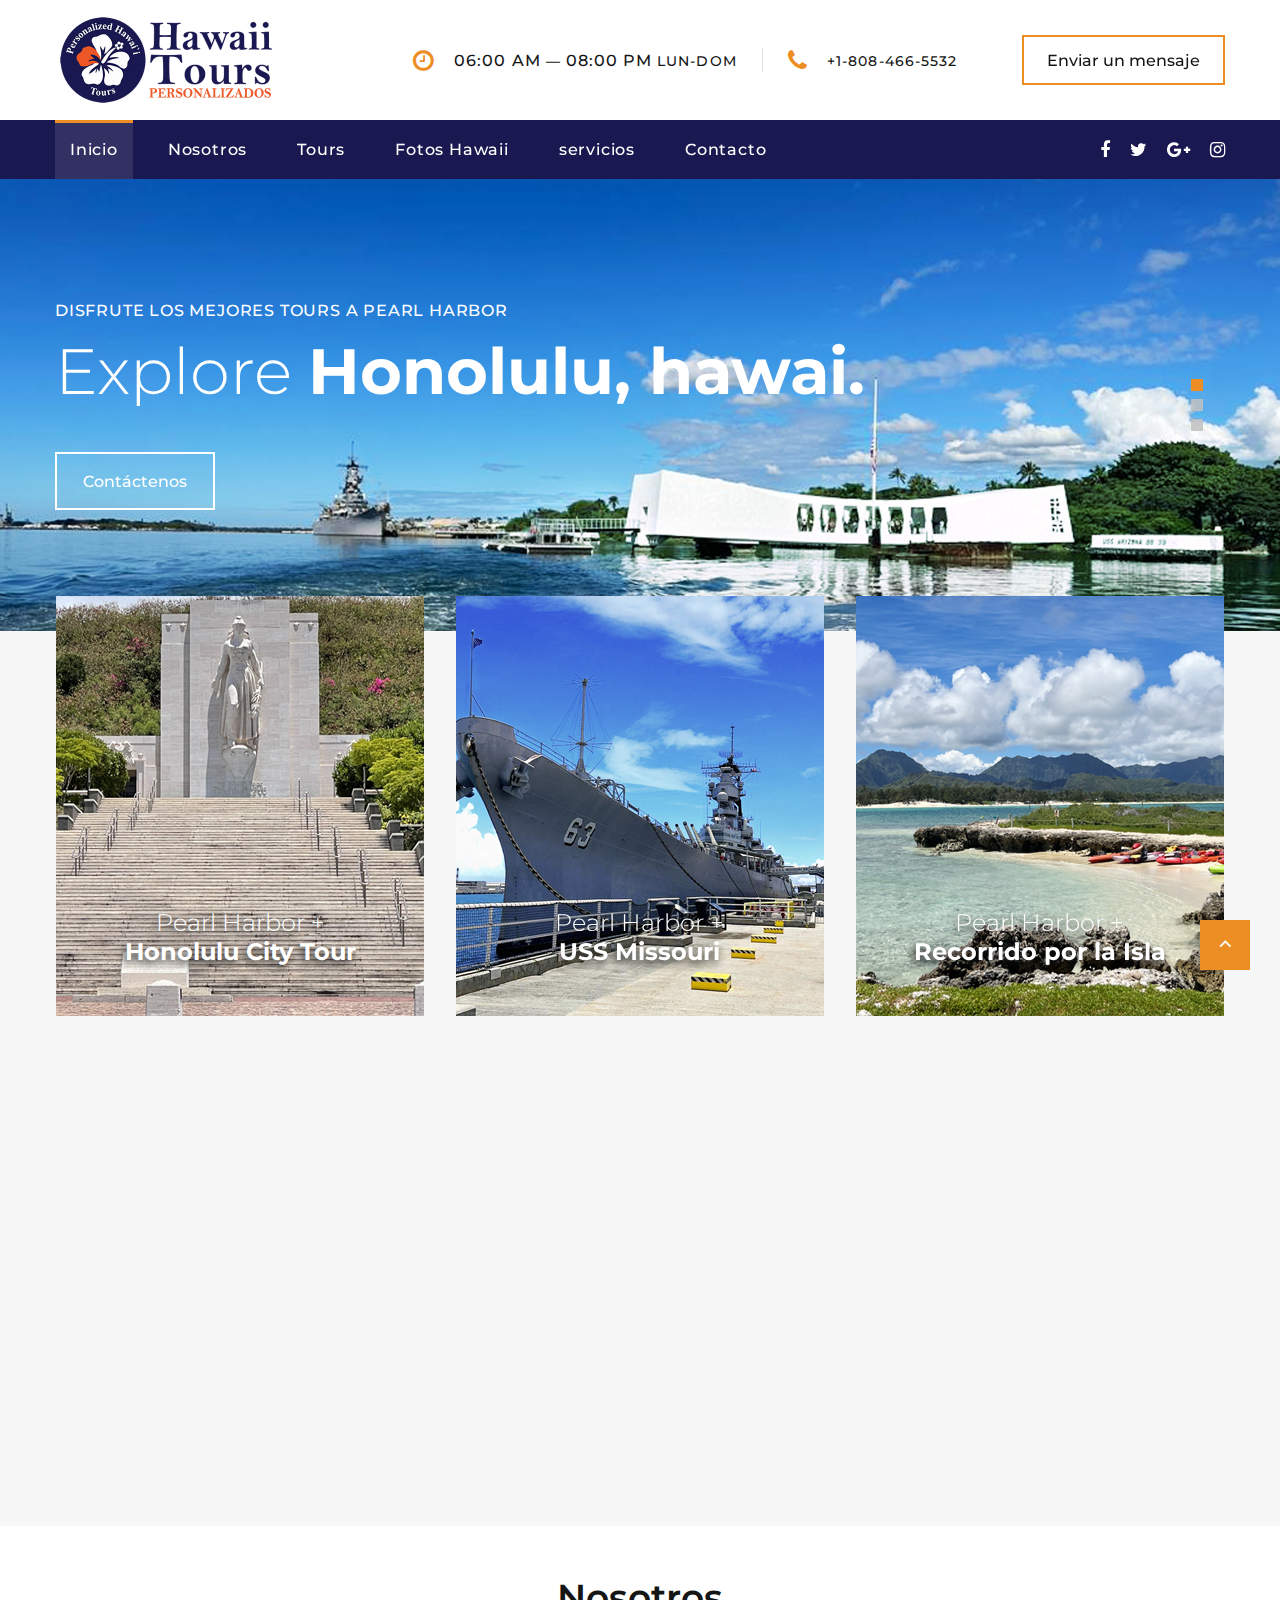
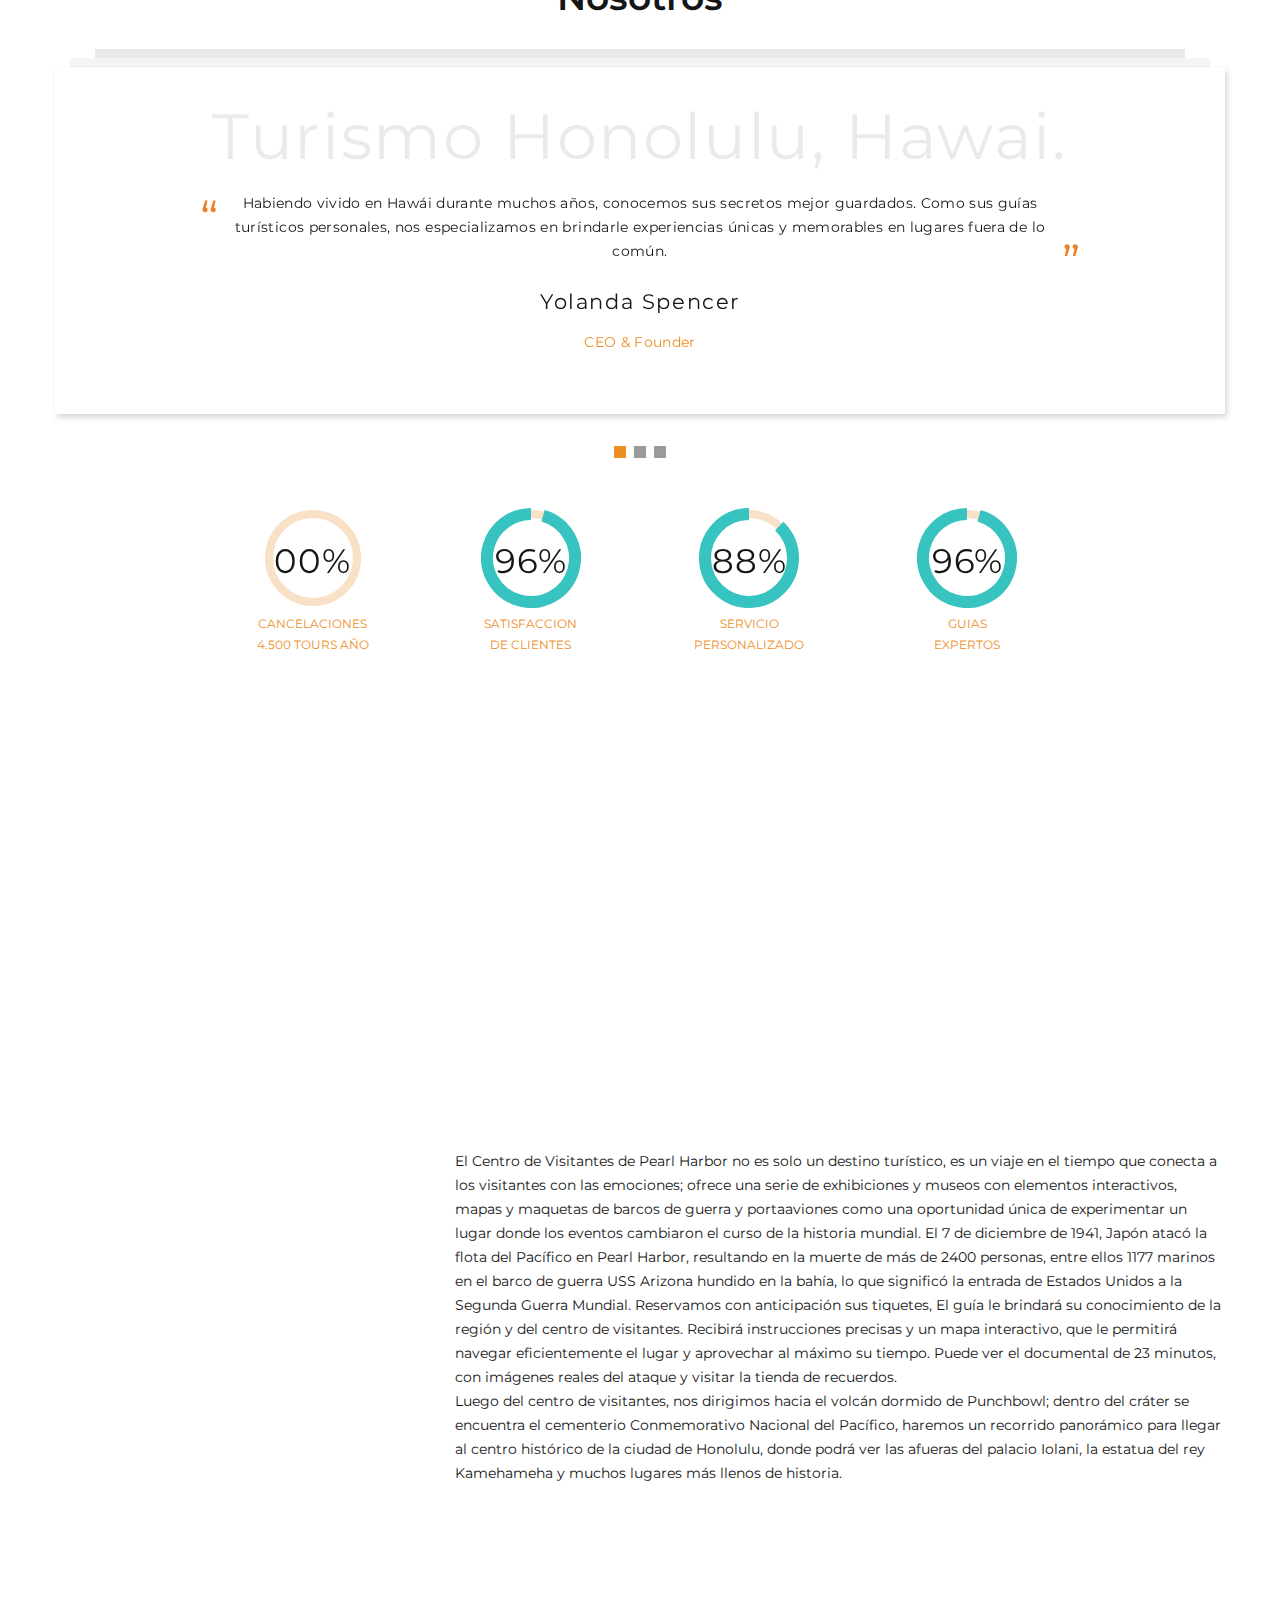
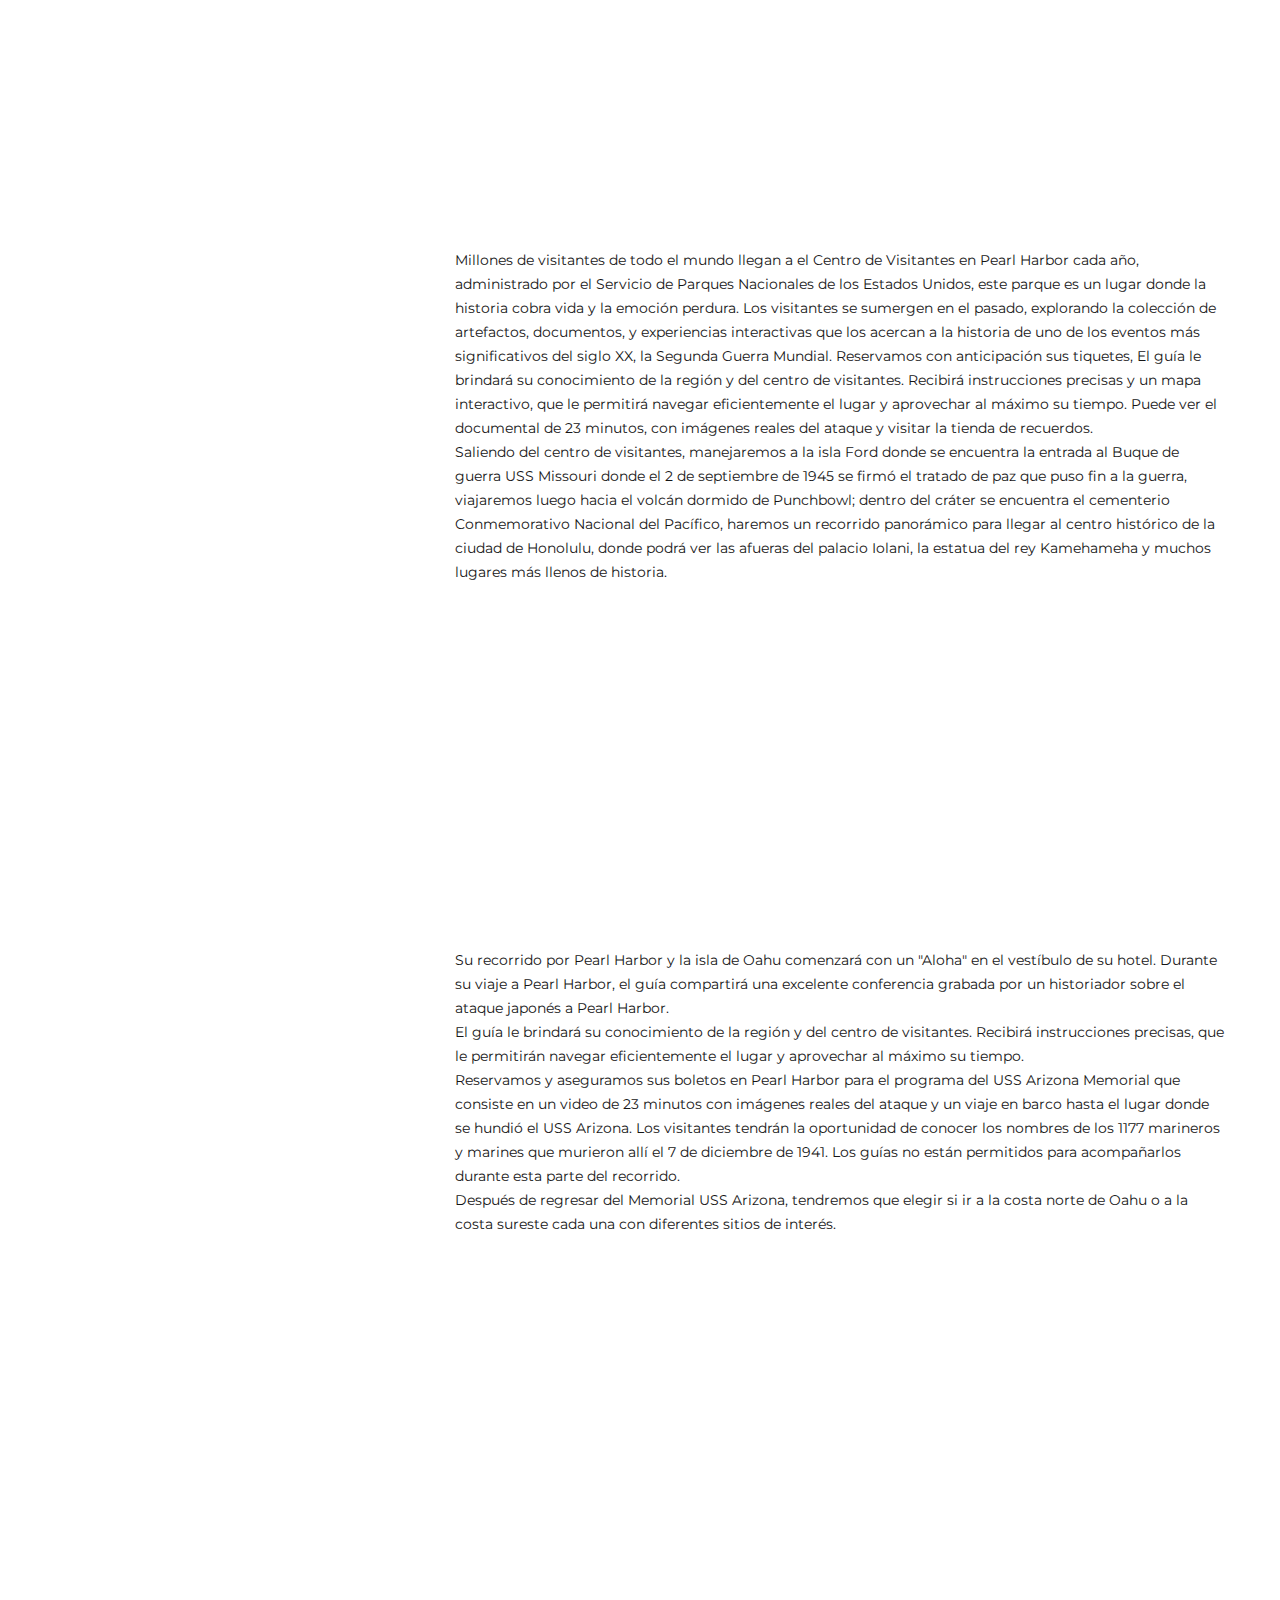
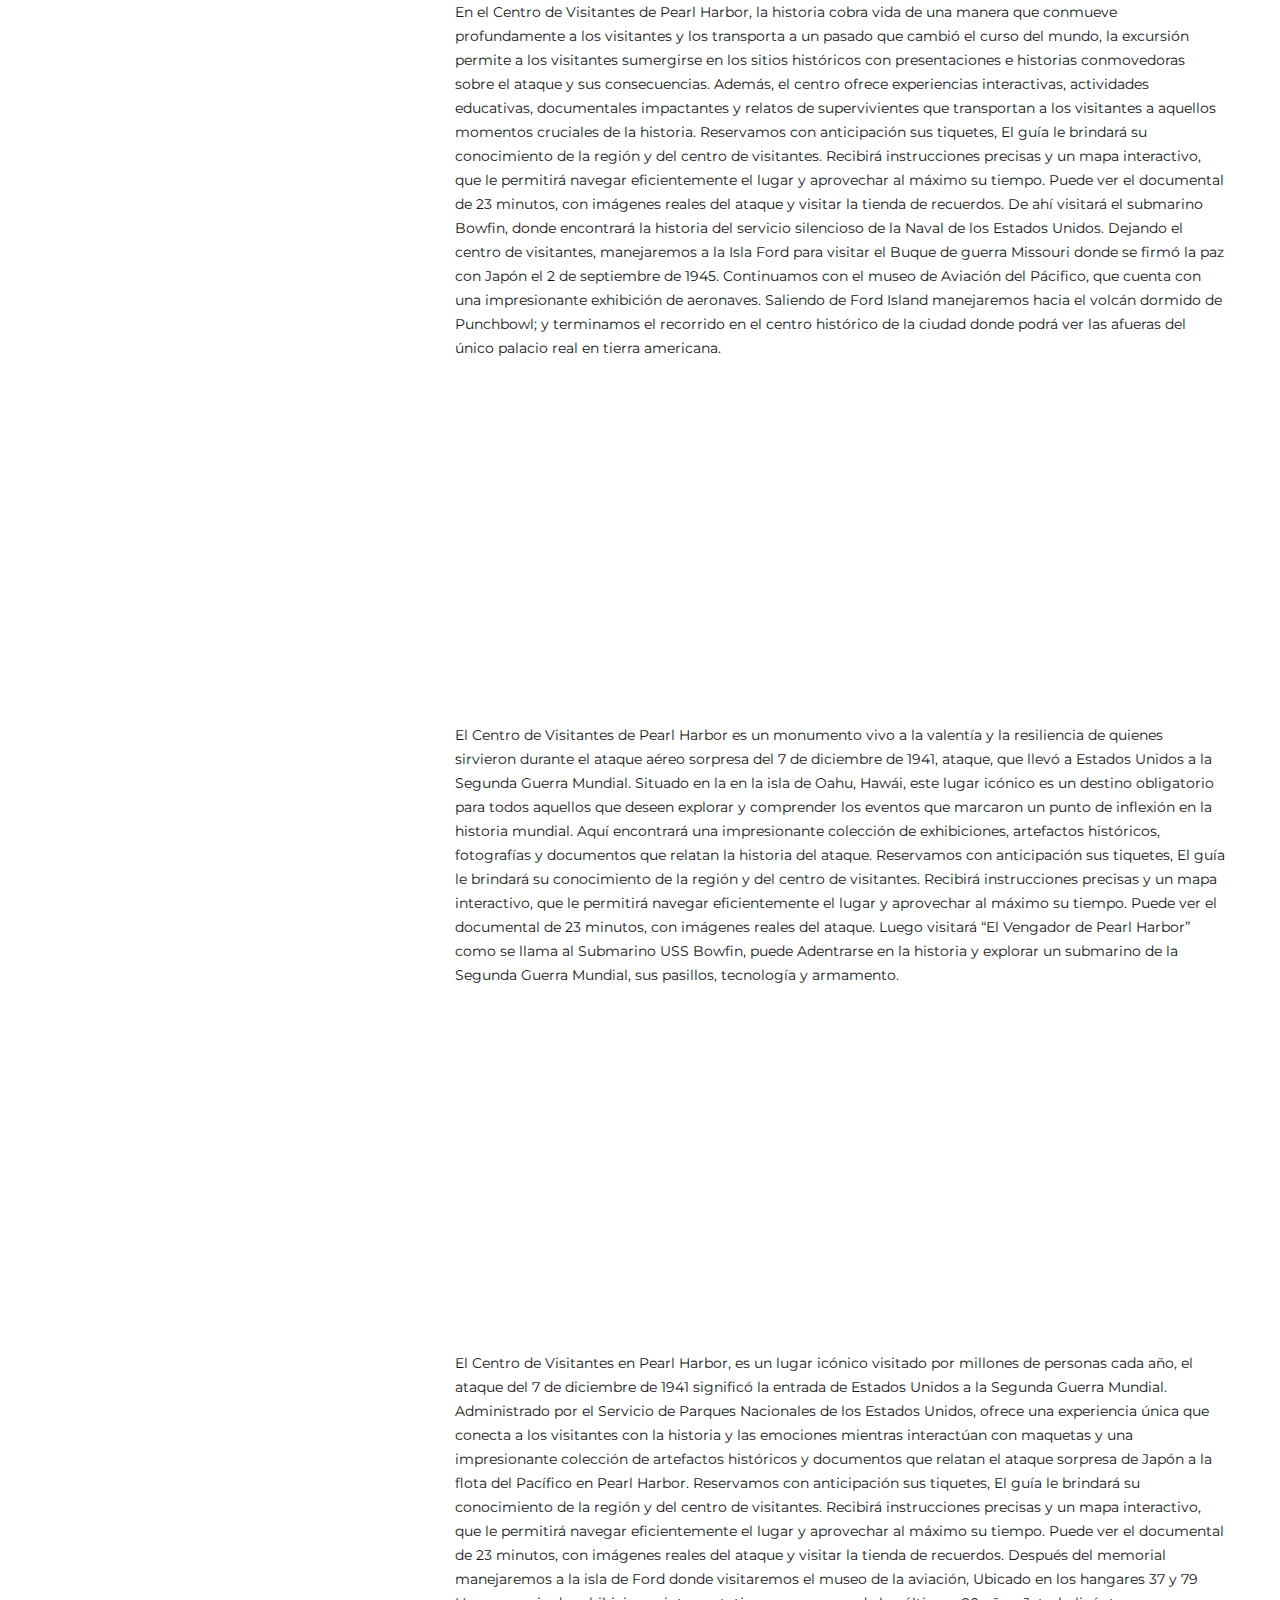
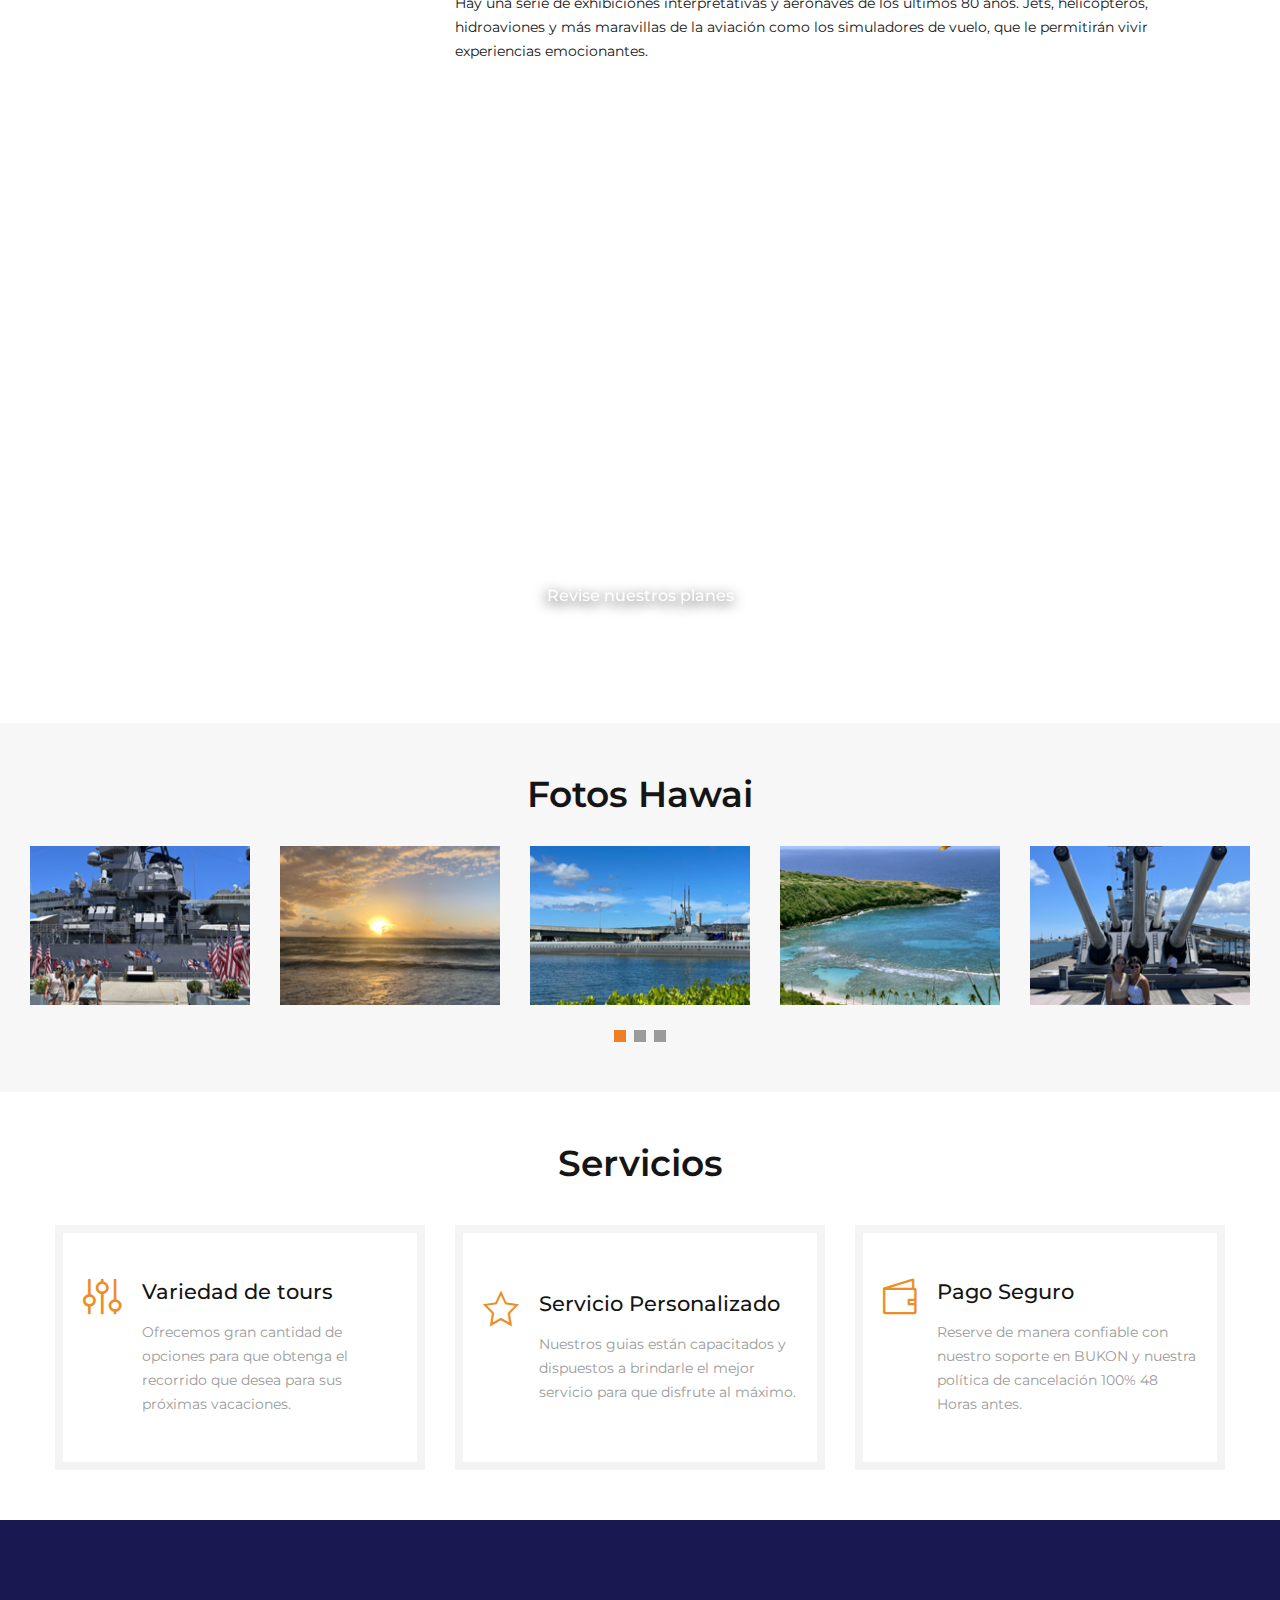
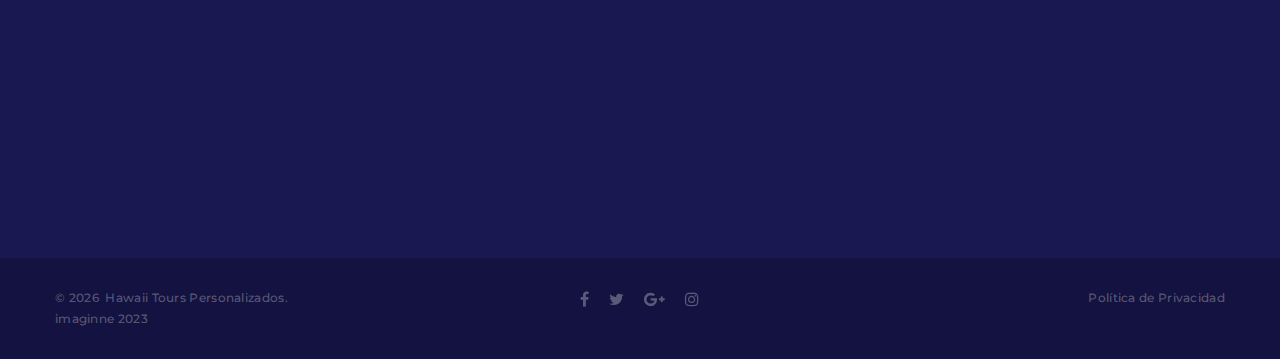
==== commit 7697ea93: "Add files via upload" ====
--- a/index.html
+++ b/index.html
@@ -645,9 +645,9 @@
                 <a class="button button-black-outline button-ujarak" class="abrirLB" href="#tour6mas">Ver Más.</a>   
                   <div id="tour6mas">
                        <div class="contenido">
-                     <a class="button cerrarLB" href="#tour6">Cerrar X</a>
+                     <a pause="vid" class="button cerrarLB" href="#tour6" >Cerrar X</a>
                     <br><br>
-                    <iframe src="https://www.instagram.com/reel/CqGaucHtJe5/embed" frameborder="0" width="80%" height="490" scrolling="no" allow="fullscreen" allow="loop" allow="autoplay"></iframe>
+                    <iframe id="vid" src="https://www.instagram.com/reel/CqGaucHtJe5/embed" frameborder="0" width="80%" height="490" scrolling="no" allow="fullscreen"></iframe>
                     <p>Pearl Harbor + Museo de Aviación</p>
                      </div>
                      </div>
